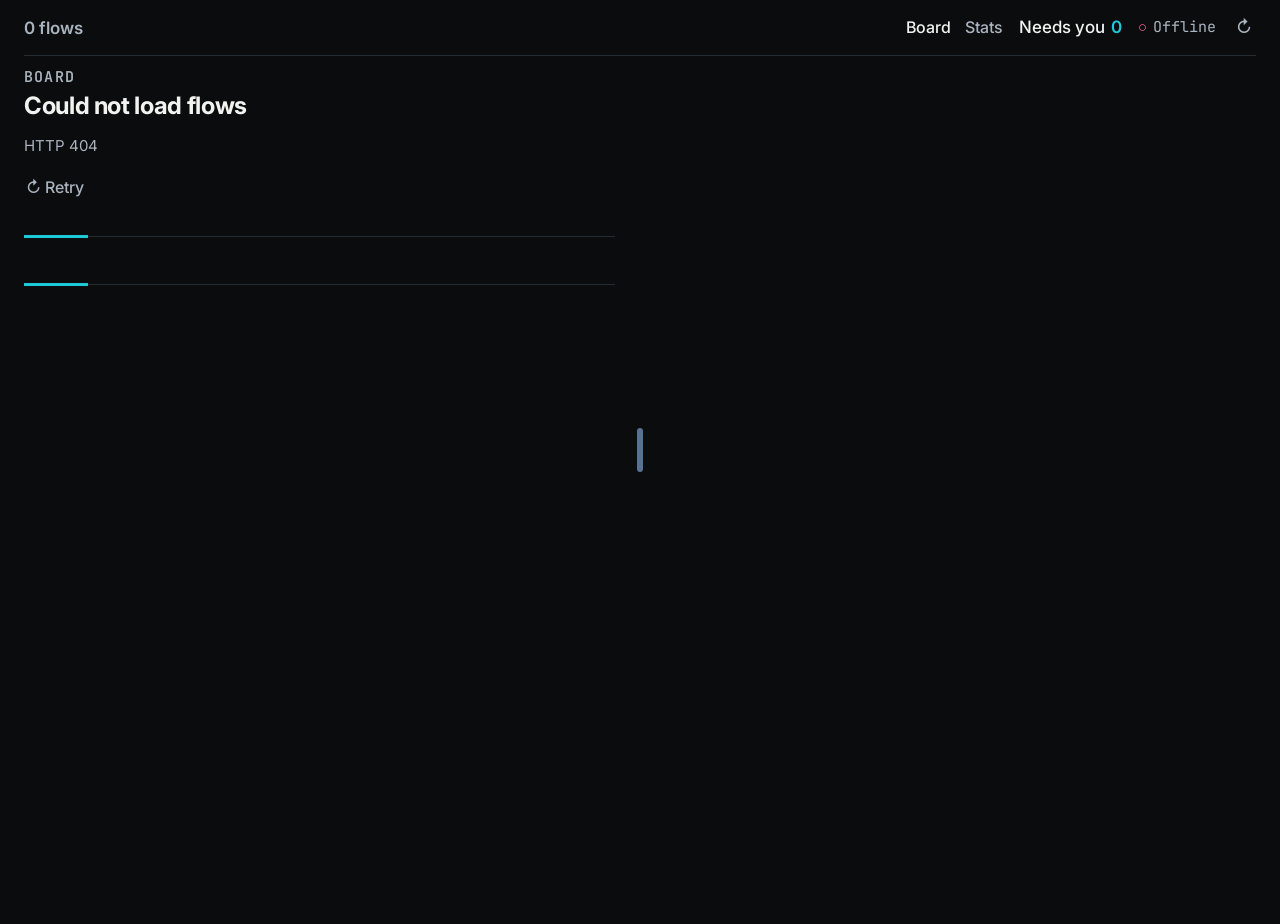
==== swarm_board/ui/index.html @ c4216e41 "Initial commit: Swarm Board multi-agent viewer, live stats, and cross-platform installer" ====
<!doctype html><html lang="en"><head><meta charset="utf-8"><meta name="viewport" content="width=device-width, initial-scale=1"><title>Multi-agent board</title><link rel="preconnect" href="https://fonts.googleapis.com"><link rel="stylesheet" href="https://fonts.googleapis.com/css2?family=Inter:wght@400;500;600;700&family=JetBrains+Mono:wght@400;500;600&display=swap"><style>
:root{--bg:#0b0c0e;--l:#121315;--k:#242526;--t:#262c33;--c:#34404d;--r:#587291;--w:#f2f2f0;--s:#aab4bf;--q:#97a2ae;--g:#1ccad8;--a:rgba(28,202,216,.14);--u:#ff6b9a;--p:"Inter",system-ui,-apple-system,"Segoe UI",sans-serif;--h:"JetBrains Mono",ui-monospace,Menlo,monospace;--j:18px;--d:180ms;--e:450ms;--o:cubic-bezier(.2,.7,.2,1);--f:68ch;--v:24px}html,body{margin:0;background:var(--bg);color:var(--w);font:400 17px/1.45 var(--p);-webkit-font-smoothing:antialiased;font-feature-settings:"kern","tnum"}html.emb,html.emb body{background:transparent;padding:0}*{box-sizing:border-box;border-radius:0}.app{max-width:1440px;margin:0 auto;padding:0 var(--v) 32px;background:var(--bg);container-type:inline-size;position:relative}.app[data-w=medium]{--v:20px}.app[data-w=narrow]{--v:16px}button{font:inherit;color:inherit}a{color:var(--w)}:focus-visible{outline:2px solid var(--g);outline-offset:2px}.kick{font:600 15px/1.3 var(--h);letter-spacing:.08em;text-transform:uppercase;color:var(--s)}.meta{font:400 15px/1.4 var(--p);color:var(--s)}.mono{font-family:var(--h)}.mist{color:var(--s)}.ink{color:var(--w)}.bad{color:var(--u)}.acc{color:var(--g)}.tbtn{font:500 16px/1.3 var(--p);color:var(--s);background:none;border:0;padding:6px 2px;cursor:pointer;transition:color var(--d) var(--o);text-decoration:none}.tbtn:hover{color:var(--w)}.tbtn[aria-pressed="true"]{color:var(--g)}.tbtn[hidden]{display:none}.bar{position:relative}.bar::before{content:"";position:absolute;left:-12px;top:0;bottom:0;width:4px;background:transparent;transition:background .25s var(--o);pointer-events:none}.bar.on::before{background:var(--g)}.fr{position:relative;padding-top:16px;margin-top:32px}.fr::before{content:"";position:absolute;left:0;right:0;top:0;height:1px;background:var(--t)}.fr::after{content:"";position:absolute;left:0;top:-1px;width:64px;height:3px;background:var(--g)}details.lfold{margin:10px 0 0}details.lfold>summary{display:flex;gap:8px;align-items:baseline;width:fit-content;list-style:none;cursor:pointer;font:500 15px/1.4 var(--h);color:var(--s)}details.lfold>summary::-webkit-details-marker{display:none}details.lfold>summary:hover{color:var(--w)}details.lfold>summary:focus-visible{outline:2px solid var(--g);outline-offset:3px}.lbox{flex:none;width:17px;height:17px;display:inline-grid;place-items:center;transform:translateY(2px);border:1px solid var(--t);font:600 15px/1 var(--h);color:var(--s)}.lbox::before{content:"+"}details[open]>summary .lbox,.lbox.on{border-color:var(--g);color:var(--g)}details[open]>summary .lbox::before,.lbox.on::before{content:"\2212"}.lfb{max-width:46em;margin-top:6px;padding:2px 0 2px 14px;border-left:2px solid var(--c);font-size:17px;line-height:1.55;color:var(--s)}.fbar{display:flex;align-items:center;gap:20px;min-height:56px;border-bottom:1px solid var(--t)}.tabs{display:flex;gap:16px;overflow-x:auto;flex:1 1 auto;min-width:0;scrollbar-width:none}.tab{display:flex;align-items:center;gap:8px;background:none;border:0;padding:14px 0 12px;cursor:pointer;color:var(--s);white-space:nowrap;position:relative;flex:none}.tab .k{font:500 15px var(--h);color:var(--q)}.tab .t{font:400 17px/1.3 var(--p);max-width:12ch;overflow:hidden;text-overflow:ellipsis}.tab:hover .t{color:var(--w)}.tab[aria-selected=true] .t{color:var(--w)}.tab[aria-selected=true]::after{content:"";position:absolute;left:18px;right:0;bottom:-1px;height:3px;background:var(--g)}.tab .nw{font:400 15px var(--p);color:var(--s)}.fsw{display:flex;align-items:center;gap:6px;flex:none;padding-left:10px;border-left:1px solid var(--t)}.fbr{display:flex;align-items:center;gap:16px;flex:none}.pgs{display:flex;gap:14px}.pgb{font:500 16px/1.3 var(--p);color:var(--s);background:none;border:0;padding:6px 0;cursor:pointer;position:relative;transition:color var(--d) var(--o)}.pgb:hover,.pgb[aria-pressed=true]{color:var(--w)}.app.stp .pgb[data-page=stats]::after{content:"";position:absolute;left:0;right:0;bottom:-2px;height:2px;background:var(--g)}.app.stp.stp:is(.fhead,.cols,.filt){display:none}.needs{font:500 17px var(--p);color:var(--w);background:none;border:0;cursor:pointer;padding:6px 0;white-space:nowrap}.needs b{color:var(--g);font-weight:600;margin-left:6px}.conn{display:inline-flex;align-items:center;gap:6px;font:400 15px var(--h);color:var(--s);white-space:nowrap}.conn[data-conn=live] .cdot{color:#0cf574}.conn[data-conn=reconnecting] .cdot,.conn[data-conn=connecting] .cdot{color:var(--s)}.conn[data-conn=offline] .cdot{color:var(--u)}.rfr{padding:4px 4px;line-height:1;font-size:17px}.sw{display:flex;align-items:center;gap:10px;flex:1;min-width:0}.sw-n{white-space:nowrap;flex:none}.sw .t{font:600 17px var(--p);overflow:hidden;text-overflow:ellipsis;white-space:nowrap}.swl{border-top:1px solid var(--t);padding:8px 0 4px}.swl input{font:400 16px var(--p);color:var(--w);background:var(--bg);border:1px solid var(--r);padding:6px 10px;width:min(420px,100%);margin-bottom:6px}.swl-list{max-height:340px;overflow:auto}.swl-list button{display:flex;gap:10px;align-items:center;width:100%;text-align:left;background:none;border:0;border-bottom:1px solid var(--t);padding:10px 4px;cursor:pointer;font:400 17px var(--p);color:var(--w)}.swl-list button:hover,.swl-list button[aria-selected=true]{background:var(--l)}.swl-list button[aria-selected=true] .sw-t{color:var(--g)}.sw-t{flex:1;min-width:0;overflow:hidden;text-overflow:ellipsis;white-space:nowrap}.sw-m{font:400 14px var(--h);color:var(--s);white-space:nowrap}.app[data-w=narrow] .fbar{flex-wrap:wrap;gap:4px 16px;padding:6px 0}.app[data-w=narrow] .fbr{width:100%;justify-content:space-between;flex-wrap:wrap;gap:0 12px}.app[data-w=narrow] .sw-m{display:none}.filt .row{display:flex;flex-wrap:wrap;gap:4px 18px;padding:6px 0 0}.filt .row .kick{margin-right:4px;align-self:center}.fhead{padding:12px 0 0}.fhead h1{font:700 24px/1.2 var(--p);letter-spacing:-.015em;margin:4px 0}.app[data-w=narrow] .fhead h1{font-size:22px}.goal{font:400 17px/1.5 var(--p);color:var(--s);max-width:72ch;margin:0;display:-webkit-box;-webkit-line-clamp:1;-webkit-box-orient:vertical;overflow:hidden}.stats{display:flex;flex-wrap:wrap;gap:2px 14px;margin-top:6px;font:400 17px/1.4 var(--p);color:var(--s);font-variant-numeric:tabular-nums}.stats button{background:none;border:0;padding:2px 0;cursor:pointer;color:var(--s);font:inherit}.stats b{color:var(--w);font-weight:600}.stats button[aria-pressed=true],.stats button[aria-pressed=true] b{color:var(--g)}.dec{display:flex;align-items:baseline;gap:14px;margin-top:14px}.dec .w{font:700 28px/1.1 var(--p);color:var(--g)}.cols{display:grid;grid-template-columns:minmax(0,1fr) 20px minmax(0,1fr);align-items:start}.left,.side{min-width:0;overflow-wrap:anywhere;overflow-x:clip;overflow-clip-margin:14px}.cols>.left{grid-area:1/1}.cols>.fsplit{grid-area:1/2}.cols>.side{grid-area:1/3}.cols.cover-map>.side,.cols.cover-side>.left{display:none}.cols:is(.cover-map,.cover-side)>.fsplit::before{opacity:.3}.cols.cover-map>.fsplit{cursor:w-resize}.cols.cover-side>.fsplit{cursor:e-resize}.app:not([data-w=wide]) .cols{display:block}.app:not([data-w=wide]) .fsplit{display:none}.app.sheet .fhead,.app.sheet .left,.app.sheet .filt{display:none}.app.appm[data-w=wide] .cols{height:var(--m)}.app.appm[data-w=wide] .left,.app.appm[data-w=wide] .side{height:var(--m);overflow:auto;overscroll-behavior:contain}.app.appm[data-w=wide] .side{padding-left:12px}.app.appm[data-w=wide] .left{padding-left:14px;margin-left:-14px;scrollbar-gutter:stable}.fx{display:flex;align-items:center;gap:6px}.fxw{flex-wrap:wrap}.mt12{margin-top:12px}.mt20{margin-top:20px}.cl2{display:-webkit-box;-webkit-line-clamp:2;-webkit-box-orient:vertical;overflow:hidden}.fsplit{position:relative;align-self:stretch;width:20px;cursor:col-resize;touch-action:none;z-index:3}.fsplit::before{content:"";position:absolute;left:9px;top:0;bottom:0;width:2px;background:var(--g);opacity:0;transition:opacity var(--d) var(--o)}.fsplit .fgrip{position:sticky;top:var(--b,240px);display:block;margin:var(--i,200px) auto 0;width:6px;height:44px;border-radius:3px;background:var(--r);transition:background var(--d) var(--o)}.fsplit:hover::before,.fsplit.on::before,.fsplit:focus-visible::before{opacity:.45}.fsplit:hover .fgrip,.fsplit.on .fgrip,.fsplit:focus-visible .fgrip{background:var(--g)}.fsplit:focus{outline:none}html.splitting,html.splitting *{cursor:col-resize!important;user-select:none!important}.shd{display:flex;align-items:baseline;gap:12px;flex-wrap:wrap;margin-bottom:8px}.shd .sum{font:400 16px var(--p);color:var(--s);flex:1;min-width:0}.shd .mt{display:inline-flex;align-items:center;gap:8px;font:500 15px/1.4 var(--h);padding:2px 0}.mapw{position:relative}.mapw svg{display:block;width:100%;height:auto;overflow:visible}.mapw text{font-family:var(--p);paint-order:stroke;stroke:var(--bg);stroke-width:4px;stroke-linejoin:round}.mapw .nd{cursor:pointer;outline:none}.mapw .dim{opacity:.3}.mapw g,.mapw path,.mapw rect{transition:opacity var(--e) var(--o)}.key{display:flex;flex-wrap:wrap;gap:6px 18px;font:400 15px var(--p);color:var(--s);padding:8px 0}.key span{display:inline-flex;align-items:center;gap:6px}.si{flex:none;overflow:visible;vertical-align:-3px}.si .pr{transform-box:fill-box;transform-origin:center;animation:si-spin 3.2s linear infinite}@keyframes si-spin{to{transform:rotate(360deg)}}.nitem>.si{margin-top:5px}.rows{list-style:none;margin:0;padding:0}.row1{display:grid;grid-template-columns:24px minmax(0,1fr);gap:12px;min-height:60px;padding:10px 0;border-bottom:1px solid var(--t);background:none;border-left:0;border-right:0;border-top:0;width:100%;text-align:left;cursor:pointer;color:var(--w);transition:background var(--d) var(--o)}.row1:hover{background:var(--l)}.row1 .ic{font:500 17px/1.4 var(--h);color:var(--s);text-align:center}.row1 .nm{font:500 17px/1.4 var(--p);overflow-wrap:anywhere}.row1 .mt{font:400 15px/1.4 var(--p);color:var(--s);overflow-wrap:anywhere}.empty{font:400 17px/1.5 var(--p);color:var(--s);margin:8px 0}@media (prefers-reduced-motion:reduce){*,*::before,*::after{transition:none!important;animation:none!important;scroll-behavior:auto!important}}.crumb{font:400 15px/1.4 var(--h);color:var(--s);padding:20px 0 0;display:flex;flex-wrap:wrap;gap:2px 8px;align-items:baseline}.crumb button{background:none;border:0;padding:2px 0;cursor:pointer;color:var(--s);font:inherit}.crumb button:hover{color:var(--w)}.crumb .cur{color:var(--w)}.backbar{display:flex;align-items:center;gap:16px;min-height:48px;border-bottom:1px solid var(--t)}.app.appm .backbar{position:sticky;top:0;background:var(--bg);z-index:4}.rhead h2{font:700 26px/1.2 var(--p);letter-spacing:-.015em;margin:6px 0 6px;overflow-wrap:anywhere}.rhead .meta{overflow-wrap:anywhere}.acts{display:flex;flex-wrap:wrap;gap:0 20px;margin-top:6px}.app.appm .side .rhead{position:sticky;top:0;background:var(--bg);z-index:3;padding-bottom:4px}.prog{position:relative;height:3px;background:var(--t);margin-top:10px}.prog i{position:absolute;left:0;top:0;bottom:0;background:var(--g);width:0}.findrow{display:flex;align-items:center;gap:12px;min-height:44px;margin-top:8px;flex-wrap:wrap}.findrow input{font:400 17px var(--p);color:var(--w);background:var(--bg);border:1px solid var(--r);padding:6px 10px;width:min(260px,60%)}.findrow .cnt{font:400 15px var(--h);color:var(--s);font-variant-numeric:tabular-nums}.rbody{display:grid;grid-template-columns:minmax(0,1fr);gap:32px;margin-top:20px}.rbody.rail{grid-template-columns:240px minmax(0,1fr)}.orail{font:400 16px/1.35 var(--p);align-self:start}.app.appm .orail{position:sticky;top:180px}.orail ol,.ofold ol{list-style:none;margin:0;padding:0 0 0 12px}.orail li,.ofold li{margin:0}.orail button,.ofold button{background:none;border:0;cursor:pointer;color:var(--s);text-align:left;padding:5px 0;font:inherit;width:100%}.orail button:hover,.ofold button:hover{color:var(--w)}.orail .on>button{color:var(--w)}.orail .l3{padding-left:14px}.orail .l4{padding-left:26px}.endnav{display:flex;gap:20px;margin-top:32px;padding-top:12px;border-top:1px solid var(--t)}.note{font:400 15px/1.45 var(--p);color:var(--s);margin:10px 0}.md{font:400 var(--j)/1.6 var(--p);color:var(--w);font-variant-numeric:proportional-nums;min-width:0;overflow-wrap:anywhere}.md>*{max-width:var(--f)}.md>:is(pre,.tw,figure,video,.fr,.media){max-width:100%}.md h1{font:700 28px/1.2 var(--p);letter-spacing:-.015em;margin:40px 0 14px}.md>:first-child{margin-top:0}.md h2{font:700 24px/1.25 var(--p);margin:40px 0 12px;padding-top:16px;border-top:1px solid var(--t)}.md h3{font:600 20px/1.3 var(--p);margin:28px 0 8px}.md:is(h2,h3){position:relative;padding-right:120px}.md h4,.md p.ph{font:600 18px/1.4 var(--p);margin:24px 0 6px}.md p{margin:0 0 16px}.md ul,.md ol{margin:0 0 16px;padding-left:26px}.md li{margin:6px 0}.md li>ul,.md li>ol{margin:4px 0}.md li::marker{color:var(--q)}.md strong{font-weight:650}.md a{color:var(--w);text-decoration:underline;text-decoration-color:var(--r);text-underline-offset:3px}.md a:hover{text-decoration-color:var(--g)}.md code{font:500 max(15px,.86em) var(--h);background:var(--k);padding:.08em .32em}.md pre{position:relative;background:var(--l);padding:40px 18px 16px;overflow-x:auto;font:400 15px/1.6 var(--h);margin:0 0 20px}.md pre code{background:none;padding:0;font:inherit}.md pre .lang{position:absolute;left:18px;top:8px;font:500 15px var(--h);color:var(--q)}.md pre .cp{position:absolute;right:14px;top:4px}.md pre.wrap,.wrapall .md pre{white-space:pre-wrap;word-break:break-word}.md pre.err{border-left:3px solid var(--u)}.md blockquote{margin:0 0 16px;padding:2px 0 2px 16px;border-left:2px solid var(--c);color:var(--s)}.md hr{border:0;border-top:1px solid var(--t);margin:28px 0}.md hr+h2{border-top:0;padding-top:0}.md .tw{overflow-x:auto;margin:0 0 20px}.md table{border-collapse:collapse;font:400 16px/1.45 var(--p);font-variant-numeric:tabular-nums}.md th{font:600 15px/1.3 var(--h);color:var(--s);text-align:left;padding:8px 14px 10px;border-bottom:1px solid var(--r);white-space:nowrap}.md td{padding:9px 14px;border-bottom:1px solid var(--t);vertical-align:top}.md:is(td,th).num{text-align:right}.md tbody tr:hover td{background:var(--l)}.md td:first-child{font-weight:600}.md .task{font-family:var(--h);margin-right:6px;color:var(--s)}.md img{max-width:100%}.md audio{height:32px;width:220px;display:block}.media video,.media audio{width:100%;display:block;margin:8px 0}.media video{max-height:70vh;background:#000}.md .scp{position:absolute;right:0;bottom:4px;font:400 15px var(--p);color:var(--s);background:none;border:0;cursor:pointer;opacity:0;transition:opacity var(--d) var(--o)}.md:is(h2,h3):hover .scp,.md .scp:focus-visible{opacity:1}mark.find{background:rgba(28,202,216,.28);color:inherit}mark.find.cur{outline:2px solid var(--g);outline-offset:1px}.cite{font:500 max(15px,.9em) var(--h);overflow-wrap:anywhere;max-width:100%;text-align:left;color:var(--w);text-decoration:underline dotted var(--s);text-underline-offset:3px;cursor:pointer;background:none;border:0;padding:0}.cite:hover{text-decoration-color:var(--g)}.ment{font-weight:600;cursor:pointer;background:none;border:0;padding:0;font-size:inherit;font-family:inherit}.code{background:var(--l);font:400 15px/1.6 var(--h);overflow-x:auto;padding:12px 0;margin:0 0 20px}.code .ln{display:grid;grid-template-columns:5ch minmax(0,1fr);gap:14px;padding:0 18px 0 8px;position:relative;white-space:pre}.code.wrap .ln{white-space:pre-wrap;word-break:break-word}.code .ln>i{font-style:normal;color:var(--q);text-align:right;user-select:none}.code .ln.hit{background:var(--a)}.code .ln.hit::before{content:"";position:absolute;left:0;top:0;bottom:0;width:4px;background:var(--g)}.code .gap{color:var(--q);padding:4px 18px;font:400 15px var(--p)}.jt{font:400 15px/1.6 var(--h);font-variant-numeric:tabular-nums}.jt .k{color:var(--s)}.jt .s{color:var(--w)}.jt .n{color:var(--w)}.jt ul{list-style:none;margin:0;padding-left:20px;border-left:1px solid var(--t)}.jt details>summary{cursor:pointer;color:var(--s);list-style:none}.tbl{border-collapse:collapse;font:400 16px/1.45 var(--p);font-variant-numeric:tabular-nums;width:100%}.tbl th{font:600 15px/1.3 var(--h);color:var(--s);text-align:left;padding:8px 10px 10px;border-bottom:1px solid var(--r);white-space:nowrap}.tbl td{padding:9px 10px;border-bottom:1px solid var(--t);vertical-align:top}.tbl .num{text-align:right}.tbl tbody tr:hover td{background:var(--l)}.tbl tbody tr.clk{cursor:pointer}.tws{overflow-x:auto}.vk{margin-top:28px}.ah2{font:700 26px/1.2 var(--p);letter-spacing:-.015em;margin:6px 0 4px;overflow-wrap:anywhere}.labl{font:600 17px var(--p)}.st{font:400 17px/1.4 var(--p);margin-top:6px;display:flex;align-items:center;gap:8px;flex-wrap:wrap}.tele{display:flex;flex-wrap:wrap;gap:8px 32px;margin-top:10px;padding:9px 0 10px;border-top:1px solid var(--t);border-bottom:1px solid var(--t)}.tele div{display:flex;flex-direction:column;gap:2px;min-width:0}.tele div:nth-child(2){order:3}.tele b{font:500 16px/1.35 var(--p);color:var(--w);font-variant-numeric:tabular-nums;white-space:nowrap}.prose{font:400 18px/1.6 var(--p);max-width:var(--f);margin:8px 0}.lnk{display:flex;align-items:baseline;justify-content:space-between;gap:12px;flex-wrap:wrap;padding:10px 0;border-bottom:1px solid var(--t)}.lnk .id{font:400 15px var(--h);color:var(--s);overflow-wrap:anywhere}.lnk code{font:400 15px var(--h);background:var(--l);padding:4px 8px;overflow-wrap:anywhere}.lnk a{font:500 17px var(--p)}.trace{display:grid;grid-template-columns:minmax(0,12ch) minmax(0,1fr) 5ch;gap:6px 12px;align-items:center;font:400 16px var(--p);max-width:520px;margin-top:8px}.trace i{display:block;height:8px;background:var(--s)}.trace .num{text-align:right;font-variant-numeric:tabular-nums}.nitem{display:grid;grid-template-columns:18px minmax(0,1fr);gap:12px;padding:14px 0;border-bottom:1px solid var(--t)}.nitem p{margin:0;font:400 18px/1.5 var(--p)}.nitem .acts{margin-top:4px}.post{margin:0 0 28px}.post .by{font:600 17px var(--p);display:flex;gap:10px;align-items:baseline;flex-wrap:wrap}.post .by .t{font:400 15px var(--h);color:var(--s)}.post .md{margin-top:4px}.msglist .msg{padding:10px 0;border-bottom:1px solid var(--t)}.msg-hd{display:flex;gap:10px;align-items:baseline;font:500 15px var(--h);color:var(--s)}.msg-body{margin-top:4px;font-size:16px}.newdiv{display:flex;align-items:center;gap:12px;font:400 15px var(--p);color:var(--s);margin:8px 0 20px}.newdiv::after{content:"";flex:1;height:1px;background:var(--t)}.sumline{font:400 17px/1.5 var(--p);margin:16px 0}.vrow{display:grid;gap:0;margin:8px 0 24px}.vrow.cols3{grid-template-columns:repeat(3,minmax(0,1fr))}.vcol{padding:4px 20px 12px;min-width:0}.vrow.cols3 .vcol+.vcol{border-left:2px solid var(--r)}.vrow.cols3 .vcol:first-child{padding-left:0}.vrow:not(.cols3) .vcol{border-left:3px solid var(--lc);margin-bottom:20px;padding-left:16px}.vcol .ln1{font:700 20px var(--p);color:var(--lc)}.vcol .vw{font:600 17px var(--p);margin:8px 0 6px}.vcol .fp{font:400 17px/1.55 var(--p)}.vcol .fp.clamp{display:-webkit-box;-webkit-line-clamp:7;-webkit-box-orient:vertical;overflow:hidden}.seats{display:flex;flex-wrap:wrap;gap:4px 22px;margin:12px 0 4px;align-items:center}.seats .s{background:none;border:0;cursor:pointer;font:500 17px var(--p);padding:6px 0;position:relative}.seats .s[aria-pressed=true]::after{content:"";position:absolute;left:0;right:0;bottom:0;height:3px;background:var(--g)}.sbs{display:grid;grid-template-columns:repeat(3,minmax(0,1fr));gap:28px}.sbs .md{font-size:17px;line-height:1.55}.app.appm .sbs>div{max-height:var(--m);overflow:auto}.algn{display:grid;grid-template-columns:repeat(var(--n),minmax(0,1fr));gap:8px 28px}.algn .ah{grid-column:1/-1;font:600 18px var(--p);border-top:1px solid var(--t);padding-top:12px;margin-top:12px}.algn .md{font-size:17px}.vpop{position:absolute;z-index:60;display:none;width:max-content;max-width:320px;padding:8px 12px 9px;background:rgba(11,12,14,.65);-webkit-backdrop-filter:blur(8px) saturate(1.2);backdrop-filter:blur(8px) saturate(1.2);border:1px solid rgba(255,255,255,.14);border-left:3px solid var(--bc,var(--s));border-radius:2px;box-shadow:0 1px 2px rgba(0,0,0,.45),0 12px 32px rgba(0,0,0,.5);font:400 15px/1.45 var(--p);color:var(--w);pointer-events:none;text-align:left}.vpop.on{display:block;animation:vpop-in 120ms cubic-bezier(.2,.7,.2,1)}@keyframes vpop-in{from{opacity:0}to{opacity:1}}.vpop.cit{max-width:min(560px,calc(100% - 32px))}.vpop .nm{font:600 17px var(--p)}.vpop .ft{margin-top:6px;padding-top:6px;border-top:1px solid rgba(255,255,255,.1);color:var(--s)}.vpop .cl{font:400 15px/1.5 var(--h);white-space:pre;overflow:hidden;text-overflow:ellipsis;color:var(--s);padding-left:10px;position:relative}.vpop .cl.hit{color:var(--w)}.vpop .cl.hit::before{content:"";position:absolute;left:0;top:0;bottom:0;width:4px;background:var(--g)}.keys{display:grid;grid-template-columns:10ch minmax(0,1fr);gap:6px 16px;font:400 17px var(--p)}.keys b{font:500 16px var(--h);color:var(--w)}.spage{padding:6px 0 0;overflow-x:clip}.sctl{display:flex;flex-wrap:wrap;align-items:center;justify-content:space-between;gap:10px 24px;padding:8px 0 10px;border-bottom:1px solid var(--t)}.sbc,.sgs{display:flex;flex-wrap:wrap;align-items:center;gap:6px 12px;font:500 17px var(--p)}.sl{color:var(--s)}.sg{display:inline-flex;flex-wrap:wrap;gap:2px}.spage .s{background:none;border:0;cursor:pointer;font:500 16px/1.3 var(--p);color:var(--s);padding:6px 11px}.spage .s:hover{color:var(--w)}.spage .sctl .s[aria-pressed=true]{background:var(--k);color:var(--w)}.ssub{margin:10px 0 0}.shero{display:grid;grid-template-columns:minmax(0,34fr) minmax(0,66fr);gap:24px 44px;margin-top:18px}.sleft{position:relative;padding:4px 0 0}.sleft::before{content:"";position:absolute;left:-8px;top:-18px;width:min(560px,120%);height:300px;pointer-events:none;background:radial-gradient(circle,rgba(170,180,191,.26) .9px,transparent 1.4px) 0 0/6px 6px;mask-image:radial-gradient(ellipse 70% 80% at 12% 10%,#000 0,transparent 75%)}.sleft>*{position:relative}.hnum{font:700 40px/1.1 var(--p);letter-spacing:-.02em;font-variant-numeric:tabular-nums}.hsub{margin-top:6px}.slabs{margin-top:20px;display:flex;flex-direction:column;gap:4px}.slab{display:flex;flex-direction:column;gap:3px;text-align:left;background:none;border:0;cursor:pointer;padding:9px 10px;margin:0 -10px}.slab:hover{background:var(--l)}.slab[aria-pressed=true]{background:var(--k)}.slab .l1{display:flex;align-items:center;gap:8px;min-width:0;font:500 18px var(--p)}.slab .l1>i{flex:none;width:8px;height:8px;border-radius:50%}.slab .l1 b{font-weight:500;white-space:nowrap}.slab .v{margin-left:auto;padding-left:12px;font:600 18px var(--p);font-variant-numeric:tabular-nums;white-space:nowrap}.slab .l2{font:400 15px var(--p);color:var(--s);padding-left:16px}.ctl{font:600 18px var(--p);margin:2px 0 14px}.schart{min-width:0;position:relative}.schart svg{display:block;overflow:visible}.schart text{font:400 15px var(--p);fill:var(--s);font-variant-numeric:tabular-nums}.schart .hov{cursor:crosshair}.sh{display:flex;justify-content:space-between;align-items:baseline;gap:12px;flex-wrap:wrap;font:600 18px var(--p)}.stot{margin-top:30px}.tg{display:grid;grid-template-columns:repeat(auto-fit,minmax(150px,1fr));gap:14px 28px;margin-top:12px}.tg div{display:flex;flex-direction:column;gap:4px;min-width:0}.tg b{font:500 22px/1.2 var(--p);font-variant-numeric:tabular-nums}.sbars{display:grid;grid-template-columns:repeat(2,minmax(0,1fr));gap:24px 48px;margin-top:30px}.segb{display:flex;gap:2px;height:8px;margin-top:12px}.sseg{display:block;min-width:2px;cursor:default}.lg{display:flex;flex-wrap:wrap;gap:4px 18px;margin-top:10px;font:400 15px var(--p);color:var(--s)}.lg i{display:inline-block;width:8px;height:8px;border-radius:50%;margin-right:7px}.sdd{margin-top:34px;border-top:1px solid var(--t);padding-top:6px}.sso{margin:8px 0}.sdp{margin-top:8px}@container (max-width:900px){.shero{grid-template-columns:minmax(0,1fr)}.sbars{grid-template-columns:minmax(0,1fr)}.hnum{font-size:38px}}.spage .tbl td{white-space:nowrap}.spage .tbl .meta{white-space:normal}.mn{display:inline-flex;align-items:center;gap:8px}.tbl .an{padding:0;font-weight:600}.tbl .tot td{font-weight:600;border-top:1px solid var(--r)}.mapw .mo{font-family:var(--h)}.mapw .ui{font-family:var(--p)}.emb{flex:none;overflow:visible}.wv{animation:wv 1.8s ease-in-out infinite}.w1{animation-delay:.22s}.w2{animation-delay:.44s}.w3{animation-delay:.66s}@keyframes wv{0%,100%{opacity:1}50%{opacity:.35}}.march{fill:none;stroke-width:2.6;stroke-linecap:round;stroke-dasharray:.01 4.6;animation:march .9s linear infinite;pointer-events:none}@keyframes march{to{stroke-dashoffset:-4.61}}.ping{fill:none;stroke-width:1.5;opacity:0;transform-box:fill-box;transform-origin:center}.nd.lit .ping{animation:ping 700ms var(--o) 1}@keyframes ping{from{opacity:.6;transform:scale(1)}to{opacity:0;transform:scale(1.9)}}.ret,.bz{display:none}.nd:is(.sel,:focus-visible) .ret,.nd:is(.sel,.pick) .bz{display:inline}.mapw .nd{transition:transform 420ms var(--o),opacity 300ms var(--o);transform-box:fill-box;transform-origin:center}.mapw .nd.fold{opacity:.35;transform:scale(.8)}.mapw .cab{transition:stroke-opacity var(--d) var(--o),stroke-width var(--d) var(--o),opacity 180ms var(--o)}.mapw .cab:is(.on,.wit){stroke-opacity:1}.mapw .cab:not(.seat):is(.on,.wit){stroke-width:2.5px}.mapw:is(.cab,.march).fold{opacity:.35}.mapw .cab.draw{transition:stroke-dashoffset 480ms var(--o) 80ms}.mapw:is(.bd,.pod,.spk,.sec,.seal,.sr,text){transition:opacity 180ms var(--o)}.mapw svg.hl:is(.nd,.cab,.bd,.pod,.spk,.sec,text):not(.on){opacity:.38}.mapw:is(.bd,.pod,.spk,.seal,.sr){cursor:pointer;outline:none}.mapw:is(.bd,.pod,.spk,.seal,.sr):focus-visible{outline:1.5px dashed var(--w);outline-offset:3px}.bd .bb{transition:r var(--d) var(--o)}.bd:is(:hover,.on,:focus-visible) .bb{r:5.5px}.pod rect{transition:stroke var(--d) var(--o)}.pod:is(:hover,:focus-visible) rect{stroke:var(--s)}.mapw:is(.pod,.pst){transition:opacity 300ms var(--o)}.mapw svg.unf:is(.pod,.pst){opacity:0;pointer-events:none}.mapw svg.podin .pod{animation:podin 220ms var(--o)}@keyframes podin{from{opacity:0}}.sr:is(:hover,:focus-visible) rect{fill:rgba(255,255,255,.04)}.key+.key{padding-top:0}
</style></head><body><div class="app" id="app" data-w="wide"><header class="fbar" id="fbar"></header><div class="filt" id="filt"></div><section class="spage" id="statsPage" hidden></section><section class="fhead" id="fhead"></section><div class="cols" id="cols"><div class="left" id="left"><section class="fr mapfr" id="mapfr"></section><section class="fr outs" id="outs"></section></div><div class="fsplit" id="split" role="separator" aria-orientation="vertical" aria-label="Resize columns" tabindex="0" aria-valuemin="0" aria-valuemax="100"><span class="fgrip"></span></div><div class="side" id="side"></div></div></div><div class="vpop" id="vpop" role="tooltip"></div><script>
(function(){"use strict";
let D={envId:null,snapshot:'',flows:[],errors:{}};let FL=[];const QS=new URLSearchParams(location.search);const $=(id)=>document.getElementById(id);const EU=encodeURIComponent,CE=(t)=>document.createElement(t),q1=(s,r=document)=>r.querySelector(s),qa=(s,r=document)=>[...r.querySelectorAll(s)],ON=(t,f,c)=>document.addEventListener(t,f,c);const LX='<span class="lbox"></span>',EMP=(m)=>`<p class="empty">${m}</p>`,NTE=(m)=>`<p class="note">${m}</p>`,BATR=(l)=>`tabindex="0" role="button" aria-label="${esc(l)}"`,PRE='controls preload="metadata"';const esc=(s)=>String(s==null?'':s).replace(/[&<>"']/g,(c)=>({'&':'&amp;','<':'&lt;','>':'&gt;','"':'&quot;',"'":'&#39;'}[c]));const C={bg:'#0b0c0e',card:'#121315',thin:'#262c33',line:'#587291',dim:'#34404d',ink:'#f2f2f0',mist:'#aab4bf',haze:'#97a2ae',acc:'#1ccad8',bad:'#ff6b9a'};const LABC={google:'#0cf574',openai:'#c3cdd9',anthropic:'#D97757',xai:'#f4f4f2',t3:'#2f97c1',other:'#aab4bf'};const LABN={google:'Google',openai:'OpenAI',anthropic:'Anthropic',xai:'xAI',t3:'T3 Code',other:'Other'};const HARN={agy:'Antigravity swarm',t3:'T3',committee:'Committee',orchestrate:'Orchestrate',delegate:'Agent delegate',claude:'Claude',codex:'Codex',grok:'Grok'};const labC=(l)=>LABC[l]||'#aab4bf';const labN=(l)=>LABN[l]||l||'Other';const store={get(k,d){try{const v=localStorage.getItem('cb.'+k);return v==null?d:JSON.parse(v)}catch(e){return d}},set(k,v){try{localStorage.setItem('cb.'+k,JSON.stringify(v))}catch(e){}},};const S={fi:0,flowId:null,view:'overview',arg:'',sel:null,dim:null,filt:{},size:store.get('size',18),wrap:false,split:store.get('split',0),cover:null,details:store.get('details',false),seat:0,sbs:false,align:false,pick:null,done:store.get('done',{}),find:false,outline:false,unfold:null,unf0:null,page:'board',scope:'flow',ssort:'spend',met:'cost',rng:'all',lab:null,stab:'model',loading:true,loadErr:null,conn:'connecting',swq:'',};const flow=()=>FL[S.fi]||null;const aName=(a)=>(a&&(a.name||a.id))||'';const trunc=(s,n)=>{s=String(s||'');return s.length>n?s.slice(0,n-1)+'…':s};const rootOf=(f)=>(f&&f.agents&&f.agents.length?f.agents.find((a)=>!a.parent)||f.agents.find((a)=>a.role==='root')||f.agents[0]:null);function flowAge(f){if(!f)return'';if((f.agents||[]).some((a)=>a.state==='running'))return'live';const ts=Date.parse(f.updatedAt||f.startedAt||'');if(!Number.isFinite(ts))return'';const d=Math.max(0,(Date.now()-ts)/1000);if(d<60)return'<1 min';if(d<3600)return Math.max(1,Math.round(d/60))+' min';if(d<86400)return Math.floor(d/3600)+' h';return Math.floor(d/86400)+' d'}
function geo(){const w=S.appW||1100,gut=w>=1060?24:w>=680?20:16,inner=Math.min(w,1440)-2*gut,wide=w>=1060,p=S.split||(w>=1400?46:50);const app=$('app').classList.contains('appm')?12:0;return{inner,p,mapW:!wide?inner:S.cover==='map'?inner-20:(inner-20)*p/100,sideW:(!wide?inner:S.cover==='side'?inner-20:(inner-20)*(100-p)/100)-app}}
const agentOf=(f,id)=>(f&&f.agents?f.agents.find((a)=>a.id===id):null);const kids=(f,id)=>(f&&f.agents?f.agents.filter((a)=>a.parent===id):[]);const outOf=(f,id)=>(f&&f.outputs?f.outputs.find((o)=>o.id===id):null);const errN=(a)=>((a&&a.errors)||[]).reduce((s,e)=>s+(e.count||0),0);const isStop=(a)=>!!a&&(a.state==='killed'||a.state==='error');function fmtTok(n){if(n==null||!Number.isFinite(+n))return'0';n=+n;if(n>=1e9)return(n/1e9).toFixed(n>=1e10?1:2)+'B';if(n>=1e6)return(n/1e6).toFixed(n>=1e7?1:2)+'M';if(n>=1e3)return(n/1e3).toFixed(1)+'K';return String(Math.round(n))}
function fmtDur(s){if(s==null||!Number.isFinite(+s))return'';s=Math.max(0,+s);if(s<60)return s.toFixed(1)+'s';const t=Math.floor(s),p=(n)=>String(n).padStart(2,'0');return t<3600?Math.floor(t/60)+'m '+p(t%60)+'s':Math.floor(t/3600)+'h '+p(Math.floor(t%3600/60))+'m'}
const fmtCost=(u,e)=>(u==null?'—':(e?'~':'')+'$'+Number(u).toFixed(2)+(e?' est.':''));function fmtKB(b){return b==null?'':b>=1048576?(b/1048576).toFixed(1)+' MB':(b/1024).toFixed(1)+' KB'}
function stateWord(a){if(!a)return'';const e=errN(a),k=a.errors&&a.errors[0]?String(a.errors[0].kind||'').replace('perm_timeout','permission timeout').replace(/_/g,' '):'';return{running:'running',done:'done',interrupted:'interrupted',killed:'stopped'+(e?' · '+e+' '+k+(e>1?'s':''):''),error:'failed'+(e&&k?' · '+e+' '+k:''),stale:'quiet',waiting:'waiting for you',queued:'queued'}[a.state]||a.state}
const stateCol=(a)=>(isStop(a)?C.bad:a&&a.state==='waiting'?C.acc:a&&(a.state==='stale'||a.state==='queued')?C.mist:labC(a&&a.lab));const RG=(x='')=>`<circle cx="9" cy="9" r="7.2" pathLength="38" stroke-dasharray=".01 1.99"${x}/>`;const TP=(d,w=1.5)=>`<path d="${d}" transform="translate(9.8 9.8)" stroke-opacity=".75" stroke-width="${w}"/><path d="${d}" transform="translate(9 9)" stroke="#F5EAD3" stroke-width="${w}"/>`;const CK='M-3 .3L-1 2.2L3 -1.9';const SI={running:`<g class="pr">${RG()}</g><circle cx="9" cy="9" r="2.6" fill="currentColor" stroke="none"/>`,done:RG()+TP(CK),interrupted:RG(' stroke-opacity=".25"')+'<path d="M16.2 9A7.2 7.2 0 0 1 1.8 9" pathLength="18" stroke-dasharray=".01 1.99"/>'+TP('M-1.4 -2.2V2.2M1.4 -2.2V2.2'),stop:RG()+TP('M-2.2 -2.2L2.2 2.2M2.2 -2.2L-2.2 2.2'),waiting:RG(' stroke-opacity=".5"')+TP('M-2.8 0h0M0 0h0M2.8 0h0',2),queued:'<circle cx="9" cy="9" r="7.2" pathLength="38" stroke-dasharray=".01 3.99" stroke-opacity=".7"/>',quiet:RG(' stroke-opacity=".45"')+'<path d="M6 9h0M9 9h0M12 9h0" stroke-width="2" stroke-opacity=".6"/>',cond:RG()+TP(CK)+'<path d="M13.8 2.6a1.6 1.6 0 1 0 3.2 0a1.6 1.6 0 1 0-3.2 0" fill="currentColor" fill-opacity=".9" stroke="none"/>',};const SIK={killed:'stop',error:'stop',stale:'quiet'};const sIcon=(st,col,s=18)=>`<svg class="si" width="${s}" height="${s}" viewBox="0 0 18 18" fill="none" stroke="currentColor" stroke-width="1.75" stroke-linecap="round" stroke-linejoin="round" aria-hidden="true" style="color:${col}">${SI[SIK[st]||st]||SI.done}</svg>`;const flowIcon=(g,s=16)=>{const st=flowState(g);return sIcon(st,st==='running'?C.acc:st==='killed'?C.bad:C.mist,s)};function flowState(f){const a=(f&&f.agents)||[];if(a.some((x)=>x.state==='running'))return'running';if(a.some(isStop))return'killed';if(a.some((x)=>x.state==='interrupted'))return'interrupted';return'done'}
function needsOf(f){if(!f||!f.agents)return[];const items=[],kinds={};f.agents.filter(isStop).forEach((a)=>(a.errors||[]).forEach((e)=>{(kinds[e.kind]=kinds[e.kind]||{ag:[],n:0,msg:e.msg}).ag.push(a);kinds[e.kind].n+=e.count||1}));Object.keys(kinds).forEach((k)=>{const g=kinds[k],w=k==='perm_timeout'?'stopped waiting 60 s for write approval':'stopped: '+k.replace(/_/g,' ');items.push({key:f.id+':'+k,st:'killed',ag:g.ag,text:`${g.ag.length} worker${g.ag.length>1?'s':''} ${w} (${g.n})`,acts:['errors','chat','resume']})});const intr=f.agents.filter((a)=>a.state==='interrupted'&&a.role!=='root');const byLab={};intr.forEach((a)=>(byLab[a.lab]=byLab[a.lab]||[]).push(a));Object.keys(byLab).forEach((l)=>items.push({key:f.id+':int:'+l,st:'interrupted',ag:byLab[l],text:`${byLab[l].length} ${labN(l)} worker${byLab[l].length>1?'s were':' was'} interrupted`,acts:['chat']}));f.agents.filter((a)=>a.state==='waiting').forEach((a)=>items.push({key:f.id+':w:'+a.id,st:'waiting',ag:[a],text:`${trunc(aName(a),32)} is waiting for your approval`,acts:['chat']}));f.agents.filter((a)=>a.state==='stale').forEach((a)=>items.push({key:f.id+':s:'+a.id,st:'stale',ag:[a],text:`${trunc(aName(a),32)} has been quiet for a while`,acts:['chat']}));if(f.decision&&f.decision.qualifier)items.push({key:f.id+':dec',st:'cond',ag:[],text:'Decision is conditional: read the conditions',acts:['compare']});return items.map((i)=>Object.assign(i,{flow:f})).filter((i)=>!S.done[i.key])}
const allNeeds=()=>FL.flatMap(needsOf);function visibleFlows(){const F=S.filt;return FL.map((f,i)=>i).filter((i)=>{const f=FL[i];if(F.live&&flowState(f)!=='running')return false;if(F.h&&F.h!==f.harness)return false;if(F.lab&&!(f.agents||[]).some((a)=>a.lab===F.lab))return false;return true})}
const FLOW_CACHE=new Map(),FILE_CACHE=new Map(),MSG_CACHE=new Map(),STATS_CACHE=new Map(),LAST_LABS=new Map(),INFLIGHT=new Map();let SSE=null,SSE_TMR=0,HOVER_CITE=null;function capSet(map,k,v,max=80){if(map.size>=max)map.delete(map.keys().next().value);map.set(k,v)}
function once(k,fn){if(INFLIGHT.has(k))return INFLIGHT.get(k);const p=Promise.resolve().then(fn).finally(()=>INFLIGHT.delete(k));INFLIGHT.set(k,p);return p}
const rawUrl=(fid,path)=>`/api/raw?flow=${EU(fid)}&path=${EU(path)}`;function fmtNowSnap(){const d=new Date(),m='Jan Feb Mar Apr May Jun Jul Aug Sep Oct Nov Dec'.split(' ')[d.getMonth()];return`${d.getDate()} ${m} ${String(d.getHours()).padStart(2,'0')}:${String(d.getMinutes()).padStart(2,'0')}`}
function preserveScroll(fn){const l=$('left'),s=$('side'),lt=l?l.scrollTop:0,st=s?s.scrollTop:0,wy=scrollY;const ae=document.activeElement,sw=ae&&ae.id==='swq',ss=sw?ae.selectionStart:null,se=sw?ae.selectionEnd:null;fn();if(l&&$('left'))$('left').scrollTop=lt;if(s&&$('side'))$('side').scrollTop=st;if(!$('app').classList.contains('appm'))scrollTo(0,wy);if(sw&&$('swq')){$('swq').focus();if(ss!=null)try{$('swq').setSelectionRange(ss,se)}catch(e){}}}
function mergeOutputs(prev,next){if(!Array.isArray(next))return[];const byId=new Map((prev||[]).map((o)=>[o.id,o]));return next.map((o)=>{const p=byId.get(o.id);if(!p)return o;const m={...o};if(m.body==null&&p.body!=null){m.body=p.body;m.truncated=p.truncated;m._loaded=p._loaded}
if(!m.messages&&p.messages)m.messages=p.messages;if(m.detail==null&&p.detail!=null)m.detail=p.detail;return m})}
function mergeFlows(next){const byId=new Map(FL.map((f)=>[f.id,f]));return(next||[]).map((nf)=>{const pf=byId.get(nf.id),cf=FLOW_CACHE.get(`${nf.id}|${nf.updatedAt||''}`);const base={...nf,...(cf||{})};if(pf)base.outputs=mergeOutputs(pf.outputs,base.outputs);base.age=flowAge(base);return base})}
async function fetchJson(url){const r=await fetch(url,{headers:{Accept:'application/json'}});let data=null;try{data=await r.json()}catch(e){data=null}
return{ok:r.ok,status:r.status,data}}
async function fetchFlows(force=false,isInit=false){try{if(force){FLOW_CACHE.clear();STATS_CACHE.clear();LAST_LABS.clear();MSG_CACHE.clear()}
const r=await fetchJson(force?'/api/flows?force=1':'/api/flows');if(!r.ok||!r.data)throw new Error((r.data&&r.data.error)||('HTTP '+r.status));const res=r.data,prevId=(flow()&&flow().id)||S.flowId;D={envId:res.envId||null,snapshot:res.snapshot||fmtNowSnap(),flows:res.flows||[],errors:res.errors||{}};FL=mergeFlows(D.flows);S.loading=false;S.loadErr=null;if(isInit){readHash();const vis=visibleFlows();if(vis.length&&!vis.includes(S.fi))S.fi=vis[0]}
else{const idx=prevId?FL.findIndex((x)=>x.id===prevId):-1;S.fi=idx>=0?idx:Math.min(S.fi,Math.max(0,FL.length-1))}
S.flowId=flow()?flow().id:null;preserveScroll(()=>renderAll());if(flow())hydrateFlow(flow(),force)}catch(err){S.loading=false;S.loadErr=(err&&err.message)||'Failed to load flows';preserveScroll(()=>renderAll())}}
function hydrateFlow(f,force=false){if(!f||!f.id)return;const ck=`${f.id}|${f.updatedAt||''}`;if(!force&&(f._hyd||FLOW_CACHE.has(ck))){if(FLOW_CACHE.has(ck)&&!f._hyd){const cf=FLOW_CACHE.get(ck),idx=FL.findIndex((x)=>x.id===f.id);if(idx>=0){FL[idx]={...FL[idx],...cf,outputs:mergeOutputs(FL[idx].outputs,cf.outputs),_hyd:true};FL[idx].age=flowAge(FL[idx])}}
return}
return once('fl:'+ck,async()=>{try{const r=await fetchJson(`/api/flow/${EU(f.id)}`);if(!r.ok||!r.data||!r.data.flow)return;const full=r.data.flow;full.age=flowAge(full);full._hyd=true;capSet(FLOW_CACHE,ck,full,60);const idx=FL.findIndex((x)=>x.id===f.id);if(idx<0)return;full.outputs=mergeOutputs(FL[idx].outputs,full.outputs);FL[idx]=full;if(flow()&&flow().id===f.id)preserveScroll(()=>{renderHead();if(S.page==='board'){drawMap();renderOuts();renderSide()}
else if(S.page==='stats'&&S.scope==='flow')renderStats()})}catch(e){}})}
function loadOutput(f,o){if(!f||!o||o._loaded||o._err||/^(video|audio|cfile|post)$/.test(o.kind))return;return once(`out:${f.id}|${o.id}`,async()=>{try{const r=await fetchJson(`/api/output/${EU(f.id)}/${EU(o.id)}`);if(!r.ok||!r.data||r.data.ok===false)o._err=(r.data&&r.data.error)||('HTTP '+r.status);else{const res=r.data;['body','messages','detail','size','path'].forEach((k)=>{if(res[k]!=null)o[k]=res[k]});o.truncated=!!res.truncated;o._loaded=true}}catch(err){o._err=(err&&err.message)||'Failed to load output'}
const cf=flow();if(cf&&cf.id===f.id&&((S.view==='output'&&S.arg===o.id)||S.view==='compare'))preserveScroll(()=>renderSide())})}
function fetchCitation(flowId,path,line,ctx){const key=`${flowId}|${path}|${line}|${ctx}`;if(FILE_CACHE.has(key))return Promise.resolve(FILE_CACHE.get(key));return once('cit:'+key,async()=>{let res;try{const r=await fetchJson(`/api/file?flow=${EU(flowId)}&path=${EU(path)}&line=${EU(line)}&ctx=${EU(ctx)}`);res=r.data||{ok:false,error:'HTTP '+r.status}}catch(err){res={ok:false,error:(err&&err.message)||'Failed to load file'}}
capSet(FILE_CACHE,key,res,200);return res})}
function fmtMsgAt(ts){if(!ts)return'';const d=new Date(ts);return Number.isNaN(d.getTime())?String(ts):`${String(d.getHours()).padStart(2,'0')}:${String(d.getMinutes()).padStart(2,'0')}`}
function msgsHTML(msgs,clipLen){return`<div class="msglist">${msgs.map((m)=>{const role=m.role||m.createdBy||'message',at=fmtMsgAt(m.createdAt||m.at||m.updatedAt);const txt=String(m.text||m.content||''),body=clipLen&&txt.length>clipLen?txt.slice(0,clipLen)+'…':txt;return`<div class="msg"><div class="msg-hd"><span>${esc(role)}</span>${at?`<span>${esc(at)}</span>`:''}</div><div class="msg-body md">${md(body).html}</div></div>`}).join('')}</div>`}
async function loadThreadMsgs(tid,box){if(!box)return;if(!tid){box.innerHTML=EMP('No thread or conversation linked for this agent.');return}
const show=(msgs)=>{if(!msgs.length){box.innerHTML=EMP('No thread messages recorded.');return}
box.innerHTML=msgsHTML(msgs,600);if(flow()){citeify(box,flow());mentionify(box,flow())}};if(MSG_CACHE.has(tid)){show(MSG_CACHE.get(tid));return}
box.innerHTML=NTE('Loading messages…');const res=await once('msg:'+tid,async()=>{try{const r=await fetchJson(`/api/thread/${EU(tid)}/messages?limit=10`);if(!r.ok||!r.data||r.data.ok===false)return{err:(r.data&&r.data.error)||('HTTP '+r.status)};const msgs=r.data.messages||[];capSet(MSG_CACHE,tid,msgs,60);return{msgs}}catch(err){return{err:(err&&err.message)||'Failed to load messages'}}});if(!box.isConnected)return;if(res.err)box.innerHTML=EMP(esc(res.err));else show(res.msgs)}
function fetchStats(scope,flowId,rng,lab,force=false){const fid=scope==='flow'?(flowId||''):'',rg=scope==='all'?(rng||'all'):'all',lb=lab||'';const key=`${scope}|${fid}|${rg}|${lb}`,c=!force&&STATS_CACHE.get(key);if(c&&Date.now()-c.ts<15000)return Promise.resolve(c.data);if(lb&&!LAST_LABS.has(`${scope}|${fid}|${rg}`))fetchStats(scope,fid,rg,'',false);return once('st:'+key,async()=>{try{const r=await fetchJson(`/api/stats?scope=${EU(scope)}&flow_id=${EU(fid)}&rng=${EU(rg)}&lab=${EU(lb)}`);if(!r.ok||!r.data||!r.data.stats)return null;const st=r.data.stats;capSet(STATS_CACHE,key,{ts:Date.now(),data:st},40);if(!lb)capSet(LAST_LABS,`${scope}|${fid}|${rg}`,st.byModel||[],20);return st}catch(e){return null}
finally{if(S.page==='stats'){const curFid=S.scope==='flow'?((flow()&&flow().id)||''):'',curRg=S.scope==='all'?(S.rng||'all'):'all';if(S.scope===scope&&curFid===fid&&curRg===rg&&(S.lab||'')===lb)renderStats()}}})}
function connectSSE(){if(typeof EventSource==='undefined'){S.conn='offline';return}
if(SSE)try{SSE.close()}catch(e){}
const es=(SSE=new EventSource('/events'));const setConn=(c)=>{if(S.conn!==c){S.conn=c;preserveScroll(()=>renderBar())}};es.onopen=()=>setConn('live');es.addEventListener('ready',()=>setConn('live'));es.addEventListener('update',()=>{setConn('live');clearTimeout(SSE_TMR);SSE_TMR=setTimeout(()=>{STATS_CACHE.clear();LAST_LABS.clear();MSG_CACHE.clear();fetchFlows(false,false)},200)});es.onerror=()=>setConn(es.readyState===2?'offline':'reconnecting')}
addEventListener('online',()=>{if(!SSE||SSE.readyState===2)connectSSE();fetchFlows(false,false)});addEventListener('offline',()=>{S.conn='offline';preserveScroll(()=>renderBar())});function bootLive(){readHash();renderAll();fetchFlows(false,true);connectSSE();if(document.fonts&&document.fonts.ready)document.fonts.ready.then(()=>{if(flow()&&S.page==='board')drawMap()})}
function swlRowsHTML(vis){const q=(S.swq||'').trim().toLowerCase();const rows=vis.filter((i)=>{if(!q)return true;const g=FL[i];return`${g.title} ${g.project} ${g.harness} ${g.id}`.toLowerCase().includes(q)});if(!rows.length)return EMP('No matching flows.');return rows.map((i)=>{const g=FL[i],meta=[g.project,HARN[g.harness]||g.harness,g.age].filter(Boolean).join(' · ');return`<button role="option" aria-selected="${i===S.fi}" data-flow="${i}">${flowIcon(g,16)}<span class="mono mist">${i+1}</span><span class="sw-t">${esc(g.title)}</span><span class="sw-m">${esc(meta)}</span></button>`}).join('')}
function renderSwlList(){const el=$('swlList');if(el)el.innerHTML=swlRowsHTML(visibleFlows())}
function renderBar(){const w=$('app').dataset.w,f=flow(),n=allNeeds().length,vis=visibleFlows();const pg=(k,l)=>`<button class="pgb" data-page="${k}" aria-pressed="${S.page===k}">${l}</button>`;const cl={live:['●','Live'],reconnecting:['○','Reconnecting…'],offline:['○','Offline'],connecting:['○','Connecting…']}[S.conn]||['○','Connecting…'];const snap=D.snapshot?` · ${esc(D.snapshot)}`:'';const right=`<div class="fbr"><span class="pgs">${pg('board','Board')}${pg('stats','Stats')}</span><button class="needs" data-go="needs">Needs you<b>${n}</b></button><span class="conn" data-conn="${esc(S.conn)}"><span class="cdot">${cl[0]}</span>${cl[1]}${snap}</span><button class="tbtn rfr" data-act="refresh" title="Refresh flows" aria-label="Refresh flows">↻</button></div>`;let left='';if(!FL.length){left=`<div class="sw"><span class="t mist">${S.loading?'Loading flows…':'0 flows'}</span></div>`}else if(!vis.length){left=`<div class="sw"><span class="t mist">0 matching flows</span><button class="tbtn" data-act="clrfilt">Clear filters</button></div>`}else if(w==='wide'){const pos=Math.max(0,vis.indexOf(S.fi)),show=vis.length>6?vis.slice(0,9):vis;if(vis.length>6&&pos>=9&&!show.includes(S.fi))show.push(S.fi);const tabs=`<div class="tabs" role="tablist" aria-label="Flows">`+show.map((i,k)=>{const g=FL[i],rk=vis.indexOf(i)+1;return`<button class="tab" role="tab" aria-selected="${i===S.fi}" data-flow="${i}" title="${esc(g.title)}">${flowIcon(g,16)}<span class="k">${k<9?k+1:rk}</span><span class="t">${esc(g.title)}</span></button>`}).join('')+`</div>`;const sw=vis.length>6?`<div class="fsw"><button class="tbtn" data-step="-1" aria-label="Previous flow">‹</button><span class="mono mist sw-n">${pos+1} / ${vis.length}</span><button class="tbtn" data-step="1" aria-label="Next flow">›</button><button class="tbtn" data-act="swl" aria-expanded="${!!S.swl}">All ▾</button></div>`:'';left=tabs+sw}else{const pos=Math.max(0,vis.indexOf(S.fi)),cur=f||FL[vis[0]];left=`<div class="sw"><button class="tbtn" data-step="-1" aria-label="Previous flow">‹</button><span class="mono mist sw-n">${pos+1} / ${vis.length}</span>
      <button class="tbtn fx" data-act="swl" aria-expanded="${!!S.swl}" style="color:var(--w);min-width:0">${flowIcon(cur,16)}<span class="t">${esc(cur.title)}</span> ▾</button>
      <button class="tbtn" data-step="1" aria-label="Next flow">›</button></div>`}
$('fbar').innerHTML=left+right;const fl=S.swl&&vis.length?`<div class="swl"><input id="swq" type="search" aria-label="Filter flows" placeholder="Filter ${vis.length} flows by title, project, harness…" value="${esc(S.swq)}"><div class="swl-list" id="swlList" role="listbox">${swlRowsHTML(vis)}</div></div>`:'';const tg=(k,v,lab)=>`<button class="tbtn" aria-pressed="${S.filt[k]===v}" data-filt="${k}" data-val="${esc(v)}">${lab}</button>`;const hs=[...new Set(FL.map((x)=>x.harness).filter(Boolean))],ls=[...new Set(FL.flatMap((x)=>(x.agents||[]).map((a)=>a.lab)))].filter((l)=>l&&l!=='t3');$('filt').innerHTML=fl+(FL.length?`<details class="lfold" ${S.fopen?'open':''} data-fold="fopen"><summary>${LX}Filter</summary>
    <div class="row">${tg('live',true,'Live only')}${hs.length?`<span class="kick">Harness</span>${hs.map((h)=>tg('h',h,HARN[h]||h)).join('')}`:''}${ls.length?`<span class="kick">Lab</span>${ls.map((l)=>tg('lab',l,labN(l))).join('')}`:''}</div></details>`:'')}
function stats(f){const a=(f&&f.agents)||[],c=(p)=>a.filter(p).length;const parts=[['all',a.length,'agents'],['running',c((x)=>x.state==='running'),'running'],['killed',c(isStop),'stopped'],['done',c((x)=>x.state==='done'),'done'],['interrupted',c((x)=>x.state==='interrupted'),'interrupted']].filter((p)=>p[0]==='all'||p[1]);return parts.map((p)=>`<button data-dim="${p[0]}" aria-pressed="${S.dim===p[0]}"><b>${p[1]}</b> ${p[2]}</button>`).join('<span>·</span>')}
function renderHead(){const f=flow();if(!f){if(S.loading)$('fhead').innerHTML=`<div class="kick">Board</div><h1>Loading flows…</h1>`;else if(S.loadErr)$('fhead').innerHTML=`<div class="kick">Board</div><h1>Could not load flows</h1><p class="meta">${esc(S.loadErr)}</p><div class="acts"><button class="tbtn" data-act="refresh">↻ Retry</button></div>`;else $('fhead').innerHTML=`<div class="kick">Board</div><h1>No active or recent multi-agent flows found yet.</h1><p class="meta">Start a T3 delegation, Antigravity swarm, committee, or CLI subagent run to inspect it here.</p>`;return}
$('fhead').innerHTML=`<div class="kick">${esc(f.project||HARN[f.harness]||f.harness||'')}</div><h1>${esc(f.title)}</h1>${f.goal?`<p class="goal md" title="${esc(f.goal)}">${inl(f.goal)}</p>`:''}
    <div class="stats">${stats(f)}</div>
    ${f.decision?`<div class="dec"><span class="kick">Decision</span><span class="w">${esc((f.decision.qualifier?f.decision.qualifier+' ':'')+(f.decision.word||''))}</span><button class="tbtn" data-go="compare">Read the verdicts →</button></div>`:''}`}
const OKURL=/^(https?:\/\/|t3-thread:\/\/)/i;const NUMC=/^[-+$~≈<>]?\s?[\d][\d,.]*\s?(%|x|×|s|ms|min|MB|KB|GB|M|K|B|h)?$/;const VID_EXT=/\.(mp4|webm|mov)(\?.*)?$/i,AUD_EXT=/\.(wav|mp3|ogg|m4a)(\?.*)?$/i;function inl(s){const code=[];s=String(s==null?'':s).replace(/`([^`]+)`/g,(m,c)=>{code.push(`<code>${esc(c)}</code>`);return'\u0000'+(code.length-1)+'\u0000'});s=esc(s);s=s.replace(/!\[([^\]]*)\]\(([^)\s]+)\)/g,(m,a,u)=>{const raw=u.replace(/&amp;/g,'&'),cf=flow();const src=/^https?:\/\//i.test(raw)?raw:raw.startsWith('/api/raw')?raw:cf?rawUrl(cf.id,raw):'';if(VID_EXT.test(raw)&&src)return`<div class="media"><video ${PRE} src="${esc(src)}" aria-label="${a||'Video'}"></video></div>`;if(AUD_EXT.test(raw)&&src)return`<div class="media"><audio ${PRE} src="${esc(src)}" aria-label="${a||'Audio'}"></audio></div>`;return`<span class="mist">[image: ${a}]</span>`});s=s.replace(/\[([^\]]+)\]\(([^)\s]+)(?:\s+&quot;[^)]*&quot;)?\)/g,(m,t,u)=>{const raw=u.replace(/&amp;/g,'&');return OKURL.test(raw)?`<a href="${u}" target="_blank" rel="noopener">${t}</a>`:t});s=s.replace(/&lt;(https?:\/\/[^\s&]+)&gt;/g,(m,u)=>`<a href="${u}" target="_blank" rel="noopener">${u}</a>`);s=s.replace(/\*\*(?=\S)([\s\S]*?\S)\*\*/g,'<strong>$1</strong>');s=s.replace(/(^|[^*\w])\*(?=\S)([^*]*?\S)\*(?!\*)/g,'$1<em>$2</em>');s=s.replace(/( {2,}|\\)\n/g,'<br>').replace(/&lt;br\s*\/?&gt;/gi,'<br>');return s.replace(/\u0000(\d+)\u0000/g,(m,i)=>code[+i])}
const slug=(t,n)=>'h-'+t.toLowerCase().replace(/<[^>]+>/g,'').replace(/[^\w]+/g,'-').replace(/^-|-$/g,'').slice(0,40)+'-'+n;const plain=(h)=>h.replace(/<[^>]+>/g,'').replace(/&amp;/g,'&').replace(/&lt;/g,'<').replace(/&gt;/g,'>').replace(/&quot;/g,'"').replace(/&#39;/g,"'");const LEAD=/^\*\*([^*]{2,40}?)[:.]?\*\*\s*[:.—-]/;function md(src){const L=String(src==null?'':src).replace(/\r\n?/g,'\n').split('\n'),heads=[],secs={};let n=0;function lead(raw){const m=raw.match(LEAD);if(!m)return'';const id=slug(m[1],++n);heads.push({id,lv:5,text:m[1].trim()});return` id="${id}" data-lead="1"`}
function blocks(ls,top){let i=0,o='';const isList=(l)=>/^\s*([-*+]|\d+[.)])\s+/.test(l),isHr=(l)=>/^ {0,3}([-*_])( *\1){2,} *$/.test(l);const isTbl=(k)=>/\|/.test(ls[k]||'')&&/^\s*\|?\s*:?-{2,}:?\s*(\|\s*:?-{2,}:?\s*)*\|?\s*$/.test(ls[k+1]||'');while(i<ls.length){const l=ls[i];if(!l.trim()){i++;continue}
let m;if((m=l.match(/^\s*(```+|~~~+)\s*([\w+-]*)/))){const f=m[1],lang=m[2],body=[];i++;while(i<ls.length&&!ls[i].trim().startsWith(f))body.push(ls[i++]);i++;o+=`<pre data-raw="${esc(body.join('\n'))}">${lang?`<span class="lang">${esc(lang)}</span>`:''}<button class="tbtn cp" data-copy="pre">Copy</button><code>${esc(body.join('\n'))}</code></pre>`;continue}
if((m=l.match(/^(#{1,6})\s+(.*?)\s*#*\s*$/))){const lv=m[1].length,h=inl(m[2]),id=slug(h,++n);if(lv<=3)heads.push({id,lv,text:plain(h)});let j=i+1;if(top&&(lv===2||lv===3)){while(j<ls.length&&!(ls[j].match(/^(#{1,3})\s/)&&ls[j].match(/^#+/)[0].length<=lv))j++;secs[id]=ls.slice(i,j).join('\n')}
o+=`<h${Math.min(lv,4)} id="${id}">${h}${secs[id]?`<button class="scp" data-sec="${id}">Copy section</button>`:''}</h${Math.min(lv,4)}>`;i++;continue}
if(isHr(l)){o+='<hr>';i++;continue}
if(isTbl(i)){const row=(r)=>r.trim().replace(/^\||\|$/g,'').split(/(?<!\\)\|/).map((c)=>c.trim());const hd=row(ls[i]),al=row(ls[i+1]).map((c)=>(/^:-+:$/.test(c)?'center':/-:$/.test(c)?'right':''));const rows=[];i+=2;while(i<ls.length&&/\|/.test(ls[i])&&ls[i].trim())rows.push(row(ls[i++]));const num=hd.map((_,k)=>{const cs=rows.map((r)=>(r[k]||'').replace(/[`*]/g,'').trim()).filter(Boolean);return cs.length&&cs.filter((c)=>NUMC.test(c)).length/cs.length>=0.8});const cell=(t,k,c)=>`<${t}${num[k]?' class="num"':al[k]?` style="text-align:${al[k]}"`:''}>${inl(c||'')}</${t}>`;o+=`<div class="tw"><table><thead><tr>${hd.map((c,k)=>cell('th',k,c)).join('')}</tr></thead><tbody>${rows.map((r)=>`<tr>${hd.map((_,k)=>cell('td',k,r[k])).join('')}</tr>`).join('')}</tbody></table></div>`;continue}
if(/^\s*>/.test(l)){const q=[];while(i<ls.length&&/^\s*>/.test(ls[i]))q.push(ls[i++].replace(/^\s*>\s?/,''));o+=`<blockquote>${blocks(q,false)}</blockquote>`;continue}
if(isList(l)){const base=l.match(/^\s*/)[0].length,ord=/^\s*\d/.test(l),items=[];while(i<ls.length){const x=ls[i],ind=x.match(/^\s*/)[0].length;if(!x.trim()){if(ls[i+1]&&(isList(ls[i+1])||/^\s{2,}\S/.test(ls[i+1]))&&ls[i+1].match(/^\s*/)[0].length>=base){i++;continue}break}
if(ind===base&&isList(x)){items.push([x.replace(/^\s*([-*+]|\d+[.)])\s+/,'')]);i++;continue}
if(ind>base&&items.length){items[items.length-1].push(x.slice(Math.min(ind,base+2)));i++;continue}
if(ind<base||isHr(x)||/^#/.test(x))break;if(items.length){items[items.length-1].push(x);i++;continue}
break}
const start=ord?parseInt(l.trim(),10):1;o+=`<${ord?'ol':'ul'}${ord&&start!==1?` start="${start}"`:''}>`+items.map((it)=>{let first=it[0],task='';const t=first.match(/^\[([ xX])\]\s+/);if(t){task=`<span class="task">${t[1]===' '?'☐':'☑'}</span>`;first=first.slice(t[0].length)}
const rest=it.slice(1),sub=rest.findIndex((r)=>isList(r)||/^\s*```/.test(r));const para=sub<0?[first].concat(rest):[first].concat(rest.slice(0,sub));return`<li${top?lead(first):''}>${task}${inl(para.join('\n'))}${sub<0?'':blocks(rest.slice(sub).map((r)=>r.replace(/^ {0,4}/,'')),false)}</li>`}).join('')+`</${ord?'ol':'ul'}>`;continue}
const p=[];while(i<ls.length&&ls[i].trim()&&!isList(ls[i])&&!/^(#{1,6}\s|\s*```|\s*>)/.test(ls[i])&&!isHr(ls[i])&&!isTbl(i))p.push(ls[i++]);if(!p.length){o+=`<p>${inl(ls[i++])}</p>`;continue}
const raw=p.join('\n'),ph=raw.match(/^\*\*([^*\n]{1,60})\*\*$/);if(ph){const id=slug(ph[1],++n);heads.push({id,lv:4,text:ph[1]});o+=`<p class="ph" id="${id}">${inl(ph[1])}</p>`}else o+=`<p${top?lead(raw):''}>${inl(raw)}</p>`}
return o}
return{html:blocks(L,true),heads,secs}}
const CITE_RE=/(?<![\w/.-])((?:\/|\.{0,2}\/)?[\w.-]+(?:\/[\w.-]+)*\.\w{1,6}):(\d+)(?:-(\d+))?/g;function walkText(el,re,mk,skip){const tw=document.createTreeWalker(el,NodeFilter.SHOW_TEXT,{acceptNode:(t)=>(t.parentElement&&t.parentElement.closest(skip)?NodeFilter.FILTER_REJECT:NodeFilter.FILTER_ACCEPT)});const ns=[];while(tw.nextNode())ns.push(tw.currentNode);ns.forEach((t)=>{const s=t.nodeValue;re.lastIndex=0;if(!re.test(s))return;re.lastIndex=0;const fr=document.createDocumentFragment();let last=0,m;while((m=re.exec(s))){fr.append(s.slice(last,m.index));fr.append(mk(m));last=m.index+m[0].length}
fr.append(s.slice(last));t.replaceWith(fr)})}
function citeify(el,f){if(!el||!f)return 0;let n=0;walkText(el,CITE_RE,(m)=>{n++;const b=CE('button');b.className='cite';b.type='button';b.dataset.p=m[1];b.dataset.a=m[2];b.dataset.b=m[3]||m[2];b.dataset.flow=f.id;b.textContent=m[0];return b},'pre,.code,.cite,a,.scp');return n}
function mentionify(el,f){if(!el||!f)return;walkText(el,/@([\w-]+)/g,(m)=>{const a=agentOf(f,m[1]);if(!a)return m[0];const b=CE('button');b.className='ment';b.type='button';b.dataset.agent=a.id;b.style.color=labC(a.lab);b.textContent=m[0];return b},'pre,code,.ment')}
const CR='#F5EAD3',LAB={};[['google','#0cf574','#0cd265'],['anthropic','#D97757','#ba674c'],['openai','#c3cdd9','#70767e'],['xai','#f4f4f2','#8b8c8b'],['t3','#2f97c1','#2a82a6'],['other','#aab4bf','#6f7c8a']].forEach(([k,base,lo])=>(LAB[k]={k,txt:base,base,lo,wire:base,hi:base}));const LB=(l)=>LAB[l]||LAB.other;const clamp=(v,a,b)=>Math.max(a,Math.min(b,v));const f1=(n)=>Math.round(n*10)/10;const outR=(l,r)=>r;const MK={t3:'M-2.4 -3.8L-2.4 3.8M3 -1.9C2.98 .57 -2.41 -.23 -2.41 2.06',google:'M0 -5.73C.75 -.75 .75 -.75 5.73 0C.75 .75 .75 .75 0 5.73C-.75 .75 -.75 .75 -5.73 0C-.75 -.75 -.75 -.75 0 -5.73Z',anthropic:'M0 -2.1L0 -5.7M1.5 -1.5L3 -3M2.1 0L5.7 0M1.5 1.5L3 3M0 2.1L0 5.7M-1.5 1.5L-3 3M-2.1 0L-5.7 0M-1.5 -1.5L-3 -3',openai:'M0 -5.7L5 -2.9L5 2.9L0 5.7L-5 2.9L-5 -2.9ZM0 0L0 5.7M0 0L-5 -2.9M0 0L5 -2.9',xai:'M-4.82 4.82L4.82 -4.82',other:'M0 -2.2h0'};const MKC=new Map();function mark(l,r,col){const q=r/12.2,k=l+r,w=f1(Math.max(1.1,1.45*q));let d=MKC.get(k);if(d==null){d=(MK[l]||MK.other).replace(/-?[\d.]+/g,(n)=>f1(n*q));MKC.set(k,d)}
let s=`<path d="${d}" fill="none" stroke="${col}" stroke-width="${l==='other'?3*w:w}" stroke-linecap="round" stroke-linejoin="round"/>`;if(l==='t3')s+=[[-2.41,-3.78],[-2.41,3.78],[2.98,-1.95]].map(([x,y])=>`<circle cx="${f1(x*q)}" cy="${f1(y*q)}" r="${w}" fill="${col}"/>`).join('');if(l==='xai')s+=`<circle r="${f1(2.75*q)}" fill="none" stroke="${col}" stroke-width="${w}"/>`;return s}
const plates=(l,r,op)=>{const o=f1(Math.max(.6,.075*r));return`<g opacity="${op}"><g transform="translate(${o} ${o})">${mark(l,r,LB(l).lo)}</g>${mark(l,r,CR)}</g>`};const HTG=new Map(),HTC=new Map();function htGrid(r){let G=HTG.get(r);if(G)return G;G=[];const st=clamp(.197*r,1.9,3),c=Math.cos(Math.PI/12),s=Math.sin(Math.PI/12),n=Math.ceil(r/st)+1;for(let i=-n;i<=n;i++)for(let j=-n;j<=n;j++){const x=st*(i*c-j*s),y=st*(i*s+j*c),d=Math.hypot(x,y)/r,u=(x+y)/r;if(d>.885||d<.38)continue;const z=Math.round(st*(.73+.23*u)*clamp((d-.38)/.18,.2,1)*5)/5;if(z>=.3)G.push({x:f1(x),y:f1(y),z,u,v:y/r,e:(i+j)&1})}
HTG.set(r,G);return G}
function htDots(P,col,op,cls,k=1){const by={};P.forEach((p)=>{const z=f1(Math.max(.4,p.z*k));(by[z]=by[z]||[]).push(`M${p.x} ${p.y}h0`)});return`<g${cls?` class="${cls}"`:''} fill="none" stroke="${col}"${op<1?` stroke-opacity="${op}"`:''} stroke-linecap="round">${Object.keys(by).map((z)=>`<path stroke-width="${z}" d="${by[z].join('')}"/>`).join('')}</g>`}
function htScreen(r,col,st){const key=r+st+col;let s=HTC.get(key);if(s!=null)return s;const G=htGrid(r);if(st==='running')s=[-.6,0,.6,9].map((t,i,T)=>htDots(G.filter((p)=>p.u<t&&p.u>=(i?T[i-1]:-9)),col,1,'wv w'+i)).join('');else if(st==='interrupted')s=htDots(G.filter((p)=>p.v>.03),col,.78)+htDots(G.filter((p)=>p.v<=.03),col,.16,'',.45);else if(st==='queued')s=htDots(G.filter((p)=>p.e),col,.35,'',.5);else s=htDots(G,col,st==='killed'||st==='error'?.3:st==='waiting'?.5:.72);HTC.set(key,s);return s}
const SC=(r,c,x='')=>`<circle r="${f1(r)}" fill="none" stroke="${c}"${x}/>`;const rim=(r,col,op,d)=>d?`<path d="${d}" fill="none" stroke="${col}" stroke-opacity="${op}" stroke-width="1.1" stroke-dasharray="1.7 1.25"/>`:SC(r,col,` stroke-opacity="${op}" stroke-width="1.1" stroke-dasharray="1.7 1.25"`);function medal(r,ring){let t='',M='';for(let i=0;i<36;i++){const a=i*Math.PI/18,c=Math.cos(a),s=Math.sin(a);t+=`M${f1(c*(r+11))} ${f1(s*(r+11))}L${f1(c*(r+14))} ${f1(s*(r+14))}`;if(i%9===0)M+=`M${f1(c*(r+9))} ${f1(s*(r+9))}L${f1(c*(r+17))} ${f1(s*(r+17))}`}
return SC(r+8,CR,' stroke-opacity=".4" stroke-width=".9"')+`<path d="${t}" stroke="${C.line}" stroke-width=".9"/><path d="${M}" stroke="${CR}" stroke-opacity=".6" stroke-width=".9"/>`+(ring?SC(r+20,C.thin,' stroke-dasharray="1 4"'):'')}
function pipIn(a,r,L){const st=a.state,dot=(c,op,w)=>SC(r-.6,c,` stroke-opacity="${op}" stroke-width="${w||1.3}" stroke-linecap="round" stroke-dasharray=".01 2.2"`);if(st==='running')return SC(r+1.6,L.base,' class="aura" stroke-opacity=".3" stroke-width="1.4"')+`<circle r="${f1(.48*r)}" fill="${L.base}"/>${dot(L.base,.9)}`;if(isStop(a))return dot(C.bad,.85)+`<circle r="${f1(.22*r)}" fill="${L.base}" fill-opacity=".45"/>`;return dot(st==='queued'?C.line:L.base,st==='done'?.75:.5)}
function tokIn(a,s,o){o=o||{};const l=LAB[a.lab]?a.lab:'other',L=LAB[l],r=s/2,st=a.state,B=L.base,stop=isStop(a);if(s<14)return pipIn(a,r,L);let m='';if(o.med)m+=medal(r,o.ring);if(st==='running')m+=SC(1.21*r,B,' class="aura" stroke-opacity=".18" stroke-width="2.6"')+SC(1.4*r,B,' class="aura" stroke-opacity=".07" stroke-width="2.4"');m+=SC(r+2,B,' class="ping"')+SC(r+3.5,CR,' class="bz" stroke-opacity=".5"');if(st==='waiting')m+=SC(r+5,C.acc,' stroke-width="2" stroke-linecap="round" stroke-dasharray=".01 3.4"');if(st==='stale')m+=SC(r+4,C.mist,' stroke-dasharray="1 3"');m+=`<circle r="${f1(r)}" fill="${C.bg}"/>`+htScreen(r,B,stop?'killed':st);if(st==='interrupted')m+=rim(r,B,.16)+rim(r,B,.75,`M${f1(r)} .6A${f1(r)} ${f1(r)} 0 0 1 ${f1(-r)} .6`);else m+=rim(r,stop?C.bad:st==='queued'?C.line:B,stop?.85:st==='running'?.95:st==='queued'?.6:.55);if(st!=='queued')m+=plates(l,r,stop?.45:st==='interrupted'?.62:1);const h=f1(r+7),q=f1(r+1);m+=`<path class="ret" d="M${-h} ${-q}V${-h}H${-q}M${q} ${-h}H${h}V${-q}M${h} ${q}V${h}H${q}M${-q} ${h}H${-h}V${q}" fill="none" stroke="${C.ink}" stroke-width="2"/>`;return st==='stale'?`<g opacity=".55">${m}</g>`:m}
function token(a,x,y,s,o){o=o||{};const cls='nd'+(a.state==='running'?' run':'')+(o.sel?' sel':'')+(o.dim?' dim':'')+(o.lit?' lit':'')+(o.cls?' '+o.cls:'');return`<g class="${cls}" data-agent="${esc(a.id)}" ${BATR(`${aName(a)}, ${a.role}, ${stateWord(a)}`)}${o.attr||''}><g transform="translate(${f1(x)} ${f1(y)})">${tokIn(a,s,o)}<circle class="fx" r="${f1(Math.max(s/2+6,14))}" fill="transparent"/></g></g>`}
const emb=(l,st,s=16)=>`<svg class="emb" width="${s+4}" height="${s+4}" viewBox="${-(s+4)/2} ${-(s+4)/2} ${s+4} ${s+4}" aria-hidden="true">${tokIn({lab:l,state:st||'done'},s)}</svg>`;const cubD=(P)=>`M${P[0].map(f1)}C${P[1].map(f1)} ${P[2].map(f1)} ${P[3].map(f1)}`.replace(/,/g,' ');const bz=(P,t)=>{const u=1-t;return[0,1].map((k)=>u*u*u*P[0][k]+3*u*u*t*P[1][k]+3*u*t*t*P[2][k]+t*t*t*P[3][k])};const bzT=(P,t)=>{const u=1-t;return[0,1].map((k)=>3*u*u*(P[1][k]-P[0][k])+6*u*t*(P[2][k]-P[1][k])+3*t*t*(P[3][k]-P[2][k]))};function cable(g,a,o){o=o||{};const L=LB(a.lab),st=a.state,id=esc(a.id),w=o.w||1.5,d=Array.isArray(g)?cubD(g):g,stop=isStop(a);let col=L.base,op=.55,dash=`.01 ${f1(Math.max(3,1.5*w))}`,sw=w+.4;if(st==='running'){op=.3;dash='';sw=w}else if(st==='interrupted'){op=.55;dash='5 4';sw=w}else if(stop){col=C.line;op=.8;dash='3 5';sw=w}else if(st==='queued'){col=C.line;op=.45}
if(o.op)op=o.op;const k=(o.cls?' '+o.cls:'')+(o.on?' wit':'')+(o.dim?' dim':'');let s=`<path class="cab${k}" data-to="${id}" d="${d}" fill="none" stroke="${col}" stroke-width="${f1(sw)}" stroke-opacity="${op}"${dash?` stroke-dasharray="${dash}"`:''} stroke-linecap="round"/>`;if(st==='running'&&!o.nomarch)s+=`<path class="march${o.cls?' '+o.cls:''}" d="${d}" stroke="${L.hi}"/>`;if(stop&&Array.isArray(g)){const p=bz(g,.86),t=bzT(g,.86),n=Math.hypot(t[0],t[1])||1,ux=t[0]/n,uy=t[1]/n;s+=`<path d="${[-2.5,2.5].map((e)=>`M${f1(p[0]+ux*e-uy*4)} ${f1(p[1]+uy*e+ux*4)}l${f1(uy*8)} ${f1(-ux*8)}`).join('')}" stroke="${C.bad}" stroke-width="1.5"/>`}
return s}
function sparks(a,x,y,R){const n=errN(a),m=Math.min(12,n);if(!m)return'';const ang=(i)=>(m===1?270:215+i*110/(m-1))*Math.PI/180,pt=(g,rr)=>f1(x+Math.cos(g)*rr)+' '+f1(y+Math.sin(g)*rr);let s='';for(let i=0;i<m;i++)s+=`<path class="sp" d="M${pt(ang(i),R+4)}L${pt(ang(i),R+10)}" stroke="${C.bad}" stroke-width="2" stroke-linecap="round"/><circle cx="${pt(ang(i),R+13.5).replace(' ','" cy="')}" r="1" fill="${C.bad}" fill-opacity=".7"/>`;const a0=m===1?ang(0)-.3:ang(0),a1=m===1?ang(0)+.3:ang(m-1);s+=`<path d="M${pt(a0,R+7.5)}A${R+7.5} ${R+7.5} 0 0 1 ${pt(a1,R+7.5)}" stroke="transparent" stroke-width="12" fill="none"/>`;if(n>12)s+=`<text x="${x}" y="${f1(y-R-26)}" text-anchor="middle" font-size="15" fill="${C.bad}">+${n-12}</text>`;return`<g class="spk" data-agent="${esc(a.id)}" ${BATR(`${n} error${n>1?'s':''} on ${aName(a)}`)}>${s}</g>`}
function bead(p,x,y,to,out){const open=S.view==='output'&&S.arg==='post-'+p.id;return`<g class="bd" data-post="${p.id}" data-to="${esc(to)}" ${BATR(`Board post #${p.id}, ${p.author} to ${(p.mentions||[]).join(', ')}`)}><g transform="translate(${f1(x)} ${f1(y)})"><circle r="9" fill="transparent"/>${SC(7,C.ink,' stroke-opacity=".22" stroke-dasharray=".01 2.2" stroke-linecap="round" stroke-width="1.3"')}`+(out?`<circle class="bb" r="4" fill="${C.ink}"/>`:`<circle class="bb" r="3.6" fill="${C.bg}" stroke="${C.ink}" stroke-width="1.6"/>`)+(open?SC(8,C.ink):'')+'</g></g>'}
function maxDepth(f){let mx=0;(f.agents||[]).forEach((a)=>{let d=0,x=a,seen=new Set([a.id]);while(x&&x.parent&&!seen.has(x.parent)&&d<12){seen.add(x.parent);x=agentOf(f,x.parent);if(x)d++}
if(d>mx)mx=d});return Math.max(1,mx)}
function renderMapFrame(){const f=flow();if(!f){$('mapfr').innerHTML='';return}
const ag=f.agents||[],n=ag.length,r=rootOf(f);const sum=!n?'0 agents':f.kind==='tree'&&r&&kids(f,r.id).some((l)=>kids(f,l.id).length)?(()=>{const L=kids(f,r.id),Wk=ag.filter((a)=>a.role==='worker');return`${L.length} leads · ${Wk.length} workers · ${Wk.filter((a)=>a.state==='running').length} running · ${Wk.filter((a)=>a.state==='done').length} done`})():f.kind==='swarm'?`${n} agents · ${(f.workstreams||[]).length} lanes`:f.kind==='committee'?`${n} seats · one per lab`:`${n} agents · ${maxDepth(f)} level${maxDepth(f)===1?'':'s'}`;$('mapfr').innerHTML=`<div class="shd"><span class="kick">Map</span><span class="sum">${sum}</span><button class="tbtn mt" data-act="details" aria-pressed="${!!S.details}" title="Models, timings and last actions (d)">Details</button><button class="tbtn mt" data-act="key" aria-expanded="${!!S.key}" aria-controls="keyb"><span class="lbox${S.key?' on':''}"></span>Key</button></div>
    <div id="keyb"${S.key?'':' hidden'}>${S.key?keyHTML(f):''}</div>
    <div class="mapw" id="mapw"></div>`;drawMap()}
function keyHTML(f){const states=[['running','running'],['done','done'],['interrupted','interrupted'],['killed','stopped'],['waiting','waiting for you'],['queued','queued']];const ico=(b)=>`<svg class="emb" width="22" height="22" viewBox="-11 -11 22 22" aria-hidden="true">${b}</svg>`;const lanesKey=f.kind==='swarm'?`<span>${ico(`<circle r="4" fill="${C.ink}"/>`)}post from coordinator</span><span>${ico(`<circle r="3.6" fill="${C.bg}" stroke="${C.ink}" stroke-width="1.6"/>`)}post to coordinator</span>`+`<span>${ico(`<path d="M-4 4L4 -4" stroke="${C.bad}" stroke-width="2" stroke-linecap="round"/>`)}spark = 1 error</span><span>${ico(`<path d="M-10 0H10" stroke="${C.line}" stroke-dasharray="3 5"/><path d="M-2 -4v8M2 -4v8" stroke="${C.bad}" stroke-width="1.5"/>`)}stopped link</span>`:'';return`<div class="key">${states.map(([s,w])=>`<span>${sIcon(s,{running:C.ink,done:C.mist,interrupted:C.mist,killed:C.bad,waiting:C.acc,queued:C.haze}[s])}${w}</span>`).join('')}</div>
    <div class="key">${['google','anthropic','openai','xai','t3'].map((l)=>`<span style="color:${LAB[l].txt}">${emb(l,'done')}${labN(l)}</span>`).join('')}</div>${lanesKey?`<div class="key">${lanesKey}</div>`:''}`}
let MC=null;const FUI='"Inter",system-ui,-apple-system,"Segoe UI",sans-serif',FMO='"JetBrains Mono",ui-monospace,Menlo,monospace';const TWC=new Map();function tw(t,size,wt,mono){const f=`${mono?400:wt||400} 100px ${mono?FMO:FUI}`,k=f+'|'+t;let w=TWC.get(k);if(w==null){MC=MC||CE('canvas').getContext('2d');if(MC.font!==f)MC.font=f;w=MC.measureText(String(t)).width;TWC.set(k,w)}
return w*size/100}
function shortNames(sibs){const names=sibs.map((a)=>aName(a));let p=0;while(names.length>1&&names.every((x)=>x[p]&&x[p]===names[0][p]))p++;const cut=p>=3?p:0;return Object.fromEntries(sibs.map((a,i)=>[a.id,trunc((names[i].slice(cut)||String(i+1)).replace(/-/g,' '),18)]))}
function MapB(W,det,wit){Object.assign(this,{W,det,wit,nodes:[],labels:[],boxes:[],bg:'',cab:'',seal:'',pods:'',beads:'',top:''})}
MapB.prototype.node=function(a,x,y,s,o){this.nodes.push({a,x,y,s,o:o||{}});const q=Math.max(s/2+6,14);this.boxes.push([x-q,y-q,x+q,y+q,4])};MapB.prototype.cable=function(g,a,o){o=o||{};o.on=o.on||this.wit.includes(a.id);o.dim=dimOf(a);this.cab+=cable(g,a,o)};MapB.prototype.label=function(o){this.labels.push(o)};MapB.prototype.place=function(){const out=[],hit=(b)=>this.boxes.some((c)=>b[0]<c[2]+c[4]&&b[2]+c[4]>c[0]&&b[1]<c[3]+c[4]&&b[3]+c[4]>c[1]);for(const o of this.labels){for(const st of o.steps){if(st==null||st===''||(Array.isArray(st)&&!st.length))continue;const P=Array.isArray(st)?st:[[st]],mo=(p)=>(p[2]==null?o.mono:p[2]);const w=P.reduce((s,p)=>s+tw(p[0],o.size,p[3]||o.wt,mo(p))+(o.ls?o.ls*p[0].length:0),0);const x0=o.anchor==='middle'?o.x-w/2:o.anchor==='end'?o.x-w:o.x;const b=[x0,o.y-o.size*0.82,x0+w,o.y+o.size*0.26,1];if(b[0]<-2||b[2]>this.W+2||(o.maxX&&b[2]>o.maxX)||hit(b))continue;this.boxes.push(b);const body=Array.isArray(st)?P.map((p)=>`<tspan${p[1]?` fill="${p[1]}"`:''}${mo(p)!==o.mono?` class="${mo(p)?'mo':'ui'}"`:''}${p[3]?` font-weight="${p[3]}"`:''}>${esc(p[0])}</tspan>`).join(''):esc(st);out.push(`<text x="${f1(o.x)}" y="${f1(o.y)}" text-anchor="${o.anchor||'start'}" font-size="${o.size}" font-weight="${o.wt||400}"${o.mono?' class="mo"':''} fill="${o.fill||C.ink}"${o.ls?` letter-spacing="${o.ls}"`:''} data-for="${esc(o.for||'')}" pointer-events="${o.for?'auto':'none'}">${body}</text>`);break}}
return out.join('')};function witness(f,sel){const p=[],seen=new Set();let a=sel&&agentOf(f,sel);while(a&&!seen.has(a.id)){seen.add(a.id);p.push(a.id);a=a.parent&&agentOf(f,a.parent)}return p}
function dimOf(a){const d=S.dim;if(!d||d==='all')return false;if(d==='killed')return!isStop(a);return a.state!==d}
const litOf=(a)=>!!S.dim&&S.dim!=='all'&&!dimOf(a);function drawMap(){const f=flow(),host=$('mapw');if(!f||!host)return;if(!f.agents||!f.agents.length){host.innerHTML=EMP('No agents recorded in this flow.');return}
const W=Math.max(260,S.mapW||Math.floor(geo().mapW)),det=W<460?'S':W<800?'M':'L',k=det==='S'?1:clamp(W/700,1,1.45);lastMapW=W;const B=new MapB(W,det,f.kind==='committee'?(S.sel?[S.sel]:[]):witness(f,S.sel));B.k=k;const H=Math.max(60,(({swarm:lanes,committee:council,tree:canopy})[f.kind]||fan)(f,B,det)||80);const nd=B.nodes.map((n)=>token(n.a,n.x,n.y,n.s,Object.assign({sel:n.a.id===S.sel,dim:dimOf(n.a),lit:litOf(n.a)},n.o))).join('');const sp=B.nodes.map((n)=>sparks(n.a,n.x,n.y,n.o.R||outR(n.a.lab,n.s/2))).join('');const unf=f.kind==='tree'&&S.unfold;host.innerHTML=`<svg viewBox="0 0 ${W} ${H}" width="${W}" height="${H}" role="group" aria-label="Agent map"${unf?' class="unf"':''}>${B.bg}${B.cab}${B.seal}${B.pods}${nd}${B.beads}${sp}${B.top}${B.place()}</svg>`;qa('text[data-for]',host).forEach((t)=>{const a=agentOf(f,t.dataset.for);if(a&&dimOf(a))t.classList.add('dim')});if(f.kind==='tree')unfoldAnim(host)}
function hl(svg,ids,post){if(!svg)return;svg.classList.add('hl');ids.forEach((id)=>{const q=CSS.escape(id);qa(`[data-agent="${q}"],.cab[data-to="${q}"],.sec[data-to="${q}"],text[data-for="${q}"]`,svg).forEach((e)=>e.classList.add('on'))});if(post)qa(`.bd[data-post="${post}"]`,svg).forEach((e)=>e.classList.add('on'))}
function unhl(){qa('.mapw svg.hl').forEach((s)=>{s.classList.remove('hl');qa('.on',s).forEach((e)=>e.classList.remove('on'))})}
function lanes(f,B,det){const co=rootOf(f);if(!co)return fan(f,B,det);const W=B.W,k=B.k,R=Math.round,Sm=det==='S',Dt=S.details,sc=Sm?36:R(44*k),rc=sc/2,HX=Sm?36:R(52*k);const Lx=Sm?104:clamp(0.34*W,168,280*k),s=Sm?18:R(22*k),r=s/2,WX=Lx+(Sm?28:R(36*k)),rh=Sm?56:R(64*k),rows=[];const wss=(f.workstreams||[]).slice(),seenIds=new Set([co.id]);const groups=wss.map((ws)=>{const A=(f.agents||[]).filter((a)=>a.id!==co.id&&a.workstream===ws.id);A.forEach((a)=>seenIds.add(a.id));return{ws,A}});const rest=(f.agents||[]).filter((a)=>!seenIds.has(a.id));if(rest.length)groups.push({ws:{id:'_other',name:'Workers'},A:rest});if(!groups.length)return fan(f,B,det);let Ly=8;groups.forEach(({ws,A})=>{const bot=Ly+44+Math.max(1,A.length)*rh+6,cnt={};A.forEach((a)=>(cnt[a.lab]=(cnt[a.lab]||0)+1));const dl=LB(Object.keys(cnt).sort((p,q)=>cnt[q]-cnt[p])[0]).wire;B.bg+=`<rect x="${f1(Lx)}" y="${Ly}" width="${f1(W-Lx)}" height="${bot-Ly}" fill="#111215"/><path d="M${f1(Lx)} ${Ly}H${W}" stroke="${C.dim}"/><rect x="${f1(Lx)}" y="${Ly-1}" width="32" height="2" fill="${dl}" opacity=".8"/>`;B.label({x:Lx+16,y:Ly+24,size:15,mono:1,wt:600,fill:C.mist,ls:1.2,steps:[String(ws.name||ws.id).toUpperCase()]});A.forEach((a,j)=>rows.push([a,Ly+30+rh/2+j*rh]));Ly=bot+14});const HY=rows.length?(rows[0][1]+rows[rows.length-1][1])/2:60,x0=HX+rc+16,x1=WX-r-3,wires={};B.node(co,HX,HY,sc,{med:1,ring:1,R:rc+20});const rnm=aName(co);B.label({x:Math.max(HX,tw('coordinator',17,600)/2+1),y:HY+rc+36,size:17,wt:600,anchor:'middle',for:co.id,steps:[rnm,trunc(rnm,14),'coord.']});if(det==='L'&&Dt)B.label({x:HX,y:HY+rc+58,size:15,fill:C.mist,anchor:'middle',steps:[(co.trace||[]).reduce((t,x)=>t+x[1],0)+' calls']});rows.forEach(([a,wy])=>{const dx=x1-x0,P=[[x0,HY],[x0+0.5*dx,HY],[x1-0.5*dx,wy],[x1,wy]];wires[a.id]=P;B.cable(P,a);B.node(a,WX,wy,s);const lx=WX+r+14,sw=stateWord(a),sc2=isStop(a)?C.bad:C.mist,short=sw.split(' · ')[0]+(isStop(a)&&errN(a)?' · '+errN(a):''),nm=aName(a);B.label({x:lx,y:Dt?(Sm?wy+4:wy-3):wy+6,size:17,wt:600,for:a.id,steps:[nm,trunc(nm,28),trunc(nm,16)]});if(Dt)B.label({x:lx,y:Sm?wy+24:wy+17,size:15,fill:sc2,for:a.id,steps:Sm?[short]:[det==='L'&&a.last?[[sw],['  '+trunc(a.last,42),C.mist]]:null,sw,short]})});const P=f.posts||[];if(!P.length)return Ly+10;const yr=Ly+16,step=Math.min(44*k,(W-Lx-28)/Math.max(1,P.length-1)),per={},ring=[],to={};P.forEach((p)=>{const o=[...new Set([p.author].concat(p.mentions||[]).filter((x)=>x!==co.id))];if(o.length===1&&wires[o[0]]){(per[o[0]]=per[o[0]]||[]).push(p);to[p.id]=o[0]}else ring.push(p)});if(!Sm){Object.keys(per).forEach((w)=>per[w].forEach((p,i,L)=>{const q=bz(wires[w],L.length===1?0.55:0.28+i*0.5/(L.length-1));B.beads+=bead(p,q[0],q[1],w,p.author===co.id)}));ring.forEach((p,i)=>{const g=(200+i*22)*Math.PI/180;B.beads+=bead(p,HX+Math.cos(g)*(rc+20),HY+Math.sin(g)*(rc+20),co.id,p.author===co.id)})}
B.bg+=`<path d="M${f1(Lx)} ${yr}H${W-8}" stroke="${C.thin}"/>`;B.label({x:0,y:yr+5,size:15,mono:1,wt:600,fill:C.mist,ls:1.2,steps:['BOARD']});P.forEach((p,i)=>{const x=Lx+14+i*step;B.beads+=bead(p,x,yr,to[p.id]||co.id,p.author===co.id);if(!Sm||step>=30)B.label({x,y:yr+28,size:15,mono:1,fill:C.mist,anchor:'middle',steps:['#'+p.id]})});return yr+44}
function council(f,B,det){const seats=(f.agents||[]).slice().sort((a,b)=>(b.weight||0)-(a.weight||0)),n=seats.length;if(!n)return 80;const W=B.W,Sm=det==='S',k=B.k,Dt=S.details,nL=Dt?3:1,Rs=Sm?52:clamp(0.1*W,44,Math.min(84,64*k)),Rq=Sm?Math.min(0.34*W,124):clamp(0.3*W,140,Math.min(300,220*k)),s=Sm?32:Math.round((det==='L'?44:40)*Math.min(k,1.3)),r=s/2,R2=r+8;const cx=W/2,cy=0.309*Rq+(Sm?64:R2+42+nL*22),rad=(g)=>g*Math.PI/180,pt=(g,R,X=cx,Y=cy)=>[X+Math.cos(rad(g))*R,Y+Math.sin(rad(g))*R],P=(p)=>p.map(f1).join(' ');const maxD=Math.max(0,...seats.map((a)=>a.durS||0)),dial=Math.max(120,Math.ceil(maxD/30)*30),docs=cmpDocs(f);const wOf=(a)=>(a.weight!=null?a.weight:1/n);let g0=90+wOf(seats[n-1])*180,sec='',ticks='',maj='',H=0;for(let i=0;i<72;i++)ticks+=i%6?`M${P(pt(i*5,Rs+5))}L${P(pt(i*5,Rs+8))}`:'';for(let i=0;i<12;i++)maj+=`M${P(pt(i*30,Rs+3))}L${P(pt(i*30,Rs+10))}`;seats.forEach((a)=>{const L=LB(a.lab),wtN=wOf(a),span=wtN*360,mid=g0+span/2,[sx,sy]=pt(mid,Rq),e0=g0+1.25,e1=g0+span-1.25;sec+=`<g class="sec" data-to="${esc(a.id)}" fill="none" stroke="${L.base}" stroke-linecap="round">`+[1.3,1.7,2.1,2.5].map((z,j)=>{const rr=Rs-10.5+j*2.8,da=2.9/rr*57.3;let d='';for(let g=e0+da/2;g<=e1;g+=da)d+=`M${P(pt(g,rr))}h0`;return`<path stroke-width="${z}" d="${d}"/>`}).join('')+'</g>';if(/COND/.test(a.verdict||''))sec+=`<path d="M${P(pt(mid-3.4*57.3/Rs,Rs+0.6))}L${P(pt(mid,Rs-6))}L${P(pt(mid+3.4*57.3/Rs,Rs+0.6))}Z" fill="${C.bg}"/>`;B.cable(`M${P(pt(mid+180,r+12,sx,sy))}L${P(pt(mid,Rs+14))}`,a,{w:2+6*wtN,op:0.75,cls:'seat'});const fr=Math.min(0.999,(a.durS||0)/dial),end=pt(-90+fr*360,R2,sx,sy);B.seal+=`<circle cx="${f1(sx)}" cy="${f1(sy)}" r="${R2}" fill="none" stroke="${C.thin}" stroke-width="2"/><path d="M${f1(sx)} ${f1(sy-R2)}A${R2} ${R2} 0 ${fr>0.5?1:0} 1 ${P(end)}" fill="none" stroke="${L.base}" stroke-width="2.5" stroke-linecap="round" stroke-dasharray=".01 4.2"/><circle cx="${f1(end[0])}" cy="${f1(end[1])}" r="2.5" fill="${CR}"/>`;B.node(a,sx,sy,s,{R:R2});const up=sy<cy,wt=`w ${wtN.toFixed(2)} · ${fmtDur(a.durS)||'—'}`,vd=a.verdict?'✓ '+a.verdict:stateWord(a);if(Sm)B.label({x:sx,y:up?sy-r-16:sy+r+30,size:17,wt:700,fill:L.txt,anchor:'middle',for:a.id,steps:[labN(a.lab)]});else{const c={x:sx,anchor:'middle',for:a.id},ls=[{size:17,wt:700,fill:L.txt,steps:[labN(a.lab)]}];if(Dt)ls.push({size:15,mono:1,fill:C.mist,steps:[a.model||labN(a.lab)]},{size:15,fill:C.mist,steps:[wt,wt.split(' · ')[0]]});ls.push({size:17,wt:600,steps:[vd,a.verdict||stateWord(a)]});const nl=ls.length;ls.forEach((o,j)=>B.label(Object.assign({y:up?sy-R2-12-(nl-1-j)*22:sy+R2+20+j*22},o,c)))}
H=Math.max(H,sy+(Sm?r+48:R2+44+nL*22));g0+=span});const d=f.decision||{qualifier:'',word:''};B.seal=`<g class="seal" data-go="compare" ${BATR(`Decision ${d.qualifier||''} ${d.word||''}, open Compare`)}><circle cx="${cx}" cy="${f1(cy)}" r="${Rs+14}" fill="none" stroke="${CR}" stroke-opacity=".35" stroke-width=".9"/>`+`<path d="${ticks}" stroke="${C.line}"/><path d="${maj}" stroke="${CR}" stroke-opacity=".6"/>${sec}<circle cx="${cx}" cy="${f1(cy)}" r="${Rs-16}" fill="${C.bg}" stroke="${CR}" stroke-opacity=".25" stroke-dasharray="1.7 1.25"/>`+(d.qualifier?`<text x="${cx}" y="${f1(cy-0.26*Rs)}" text-anchor="middle" font-size="15" font-weight="600" class="mo" letter-spacing="1.5" fill="${C.acc}">${esc(d.qualifier)}</text>`:'')+`<text x="${cx}" y="${f1(cy+(d.qualifier?0.28:0.12)*Rs)}" text-anchor="middle" font-size="${f1(clamp(0.42*Rs,20,34))}" font-weight="700" fill="${C.ink}">${esc(d.word||'')}</text></g>`+B.seal;if(Sm){seats.forEach((a,i)=>{const y=H+16+i*30,L=LB(a.lab),wt=`w ${wOf(a).toFixed(2).slice(1)}`,v=a.verdict?'✓ '+a.verdict:stateWord(a),H6=[labN(a.lab),L.txt,0,600];const si=Math.max(0,docs.findIndex((x)=>x.a&&x.a.id===a.id));B.top+=`<g class="sr" data-seat="${si}" data-to="${esc(a.id)}" ${BATR(`${labN(a.lab)} seat, open Compare`)}><rect x="0" y="${y-18}" width="${W}" height="28" fill="transparent"/><g transform="translate(9 ${y-5})">${tokIn(a,16)}</g></g>`;B.label({x:26,y,size:15,for:a.id,steps:[[H6,[`  ${wt} · ${fmtDur(a.durS)||'—'} · ${v}`,C.mist]],[H6,[`  ${wt} · ${v}`,C.mist]]].slice(S.details?0:2).concat(S.details?[]:[[H6,[`  ${v}`,C.mist]]])})});H+=16+n*30}
return H}
function canopy(f,B,det){const root=rootOf(f),leads=root?kids(f,root.id):[];if(!root||!leads.length||leads.every((l)=>!kids(f,l.id).length))return fan(f,B,det);const W=B.W,k=B.k,R=Math.round,Dt=S.details,Sm=det==='S',Lg=det==='L',sn=shortNames(leads),rs=Sm?28:R(32*k),ry=R(36*k);const P=Sm?12:Lg?24:20,colW=(W-2*P)/(Sm?Math.min(4,leads.length):leads.length),uni=leads.every((l)=>tw(sn[l.id],15,400,1)<=colW-8),full=Dt&&leads.every((l)=>tw(aName(l),15,400,1)<=colW-8),ls=R((Lg?26:24)*k),pw=R((Lg?24:20)*k),pp=R((Lg?18:16)*k),ps=Lg?Math.min(13,R(12*k)):10,u=leads.findIndex((l)=>l.id===S.unfold);B.node(root,W/2,ry,rs,{med:1,R:rs/2+16});B.label({x:W/2+rs/2+20,y:ry+6,size:17,wt:600,for:root.id,steps:[trunc(aName(root),26),'root']});const pos=leads.map((l,i)=>{if(Sm)return[P+((i%4)+0.5)*colW,i<4?104:296,i<4?0:1];const x=P+(i+0.5)*colW,q=leads.length>1?(x-W/2)/(W/2-P):0;return[x,R((Lg?120:112)*k)+(Lg?28:20)*k*q*q,0]});let H=0;const ghost={};leads.forEach((l,i)=>{const[x,y,row]=pos[i],fold=u>=0&&u!==i,L=LB(l.lab);B.cable(row?`M${W/2} ${ry+14}V${y-60}C${W/2} ${y-34} ${f1(x)} ${y-46} ${f1(x)} ${y-14}`:`M${W/2} ${ry+16}C${W/2} ${ry+50} ${f1(x)} ${f1(y-46)} ${f1(x)} ${f1(y-16)}`,l,{cls:fold?'fold':''});B.node(l,x,y,ls,{cls:fold?'fold':u===i?'pick':''});const ws=kids(f,l.id).slice().sort((a,b)=>(b.state==='running')-(a.state==='running')),top=y+ls/2+(Dt?53:33),ph=ws.length*pp+(Lg?12:10),nr=ws.filter((w)=>w.state==='running').length,ix=String(i+1);B.label({x,y:y+ls/2+23,size:15,mono:1,anchor:'middle',for:l.id,maxX:x+colW/2-4,steps:full?[trunc(aName(l),24),sn[l.id],ix]:uni?[sn[l.id],ix]:[ix]});if(Dt)B.label({x,y:y+ls/2+43,size:15,mono:1,fill:C.mist,anchor:'middle',for:l.id,steps:[`${nr}/${ws.length}`]});B.pods+=`<path class="pst" d="M${f1(x)} ${f1(y+ls/2+3)}V${f1(top)}" stroke="${nr?L.base:C.mist}" stroke-opacity="${nr?0.7:0.45}" stroke-width="1.6" stroke-linecap="round" stroke-dasharray=".01 3.2"/>`+(nr?`<path class="march pst" d="M${f1(x)} ${f1(y+ls/2+3)}V${f1(top)}" stroke="${L.hi}"/>`:'');const pips=ws.map((w,j)=>{const py=top+13+j*pp;ghost[w.id]=[x,py];return`<g class="pip${w.state==='running'?' run':''}" transform="translate(${f1(x)} ${f1(py)})">${tokIn(w,ps)}</g>`}).join('');B.pods+=`<g class="pod" data-lead="${esc(l.id)}" ${BATR(`${aName(l)}, ${ws.length} workers, ${nr} running. Enter unfolds`)}><rect x="${f1(x-pw/2)}" y="${f1(top)}" width="${pw}" height="${ph}" rx="${pw/2}" fill="#111214" stroke="${nr?L.base:C.mist}" stroke-opacity="${nr?0.75:0.45}" stroke-width="1.6" stroke-linecap="round" stroke-dasharray=".01 3.2"/>${pips}</g>`;H=Math.max(H,top+ph+24)});if(u>=0){const lv=kids(f,S.unfold),m=lv.length,[xc,yc]=pos[u],yD=Sm?296:Math.max(...pos.map((p)=>p[1])),sp=Math.min(88,(W-2*P)/Math.max(1,m));let yb=0;lv.forEach((w,j)=>{const t=m>1?(j-(m-1)/2)/((m-1)/2):0,x=W/2+(j-(m-1)/2)*sp,y=yD+110+16*(1-t*t),g=ghost[w.id]||[xc,yc],nm=aName(w);B.cable(`M${f1(xc)} ${f1(yc+15)}C${f1(xc)} ${f1(yc+70)} ${f1(x)} ${f1(y-60)} ${f1(x)} ${f1(y-14)}`,w,{cls:'lw'});B.node(w,x,y,20,{cls:'leaf',attr:` data-fl="${f1(g[0])},${f1(g[1])},${f1(x)},${f1(y)}"`});B.label({x,y:y+35,size:17,wt:600,anchor:'middle',for:w.id,steps:[trunc(nm,16),trunc(nm,10),String(j+1)]});if(Lg&&Dt)B.label({x,y:y+55,size:15,fill:C.mist,anchor:'middle',for:w.id,steps:[stateWord(w)]});yb=Math.max(yb,y+(Lg&&Dt?55:35))});B.label({x:W/2,y:yb+30,size:15,fill:C.mist,anchor:'middle',steps:[`${trunc(aName(leads[u]),24)} · ${m} workers · Esc folds`,`${m} workers · Esc folds`]});H=Math.max(H,yb+46)}
return H}
function unfoldAnim(host){const svg=q1('svg',host);if(!svg||S.unfold===S.unf0)return;S.unf0=S.unfold;if(!S.unfold){svg.classList.add('podin');return}
const L=qa('.nd.leaf',svg),Wr=qa('.cab.lw',svg);L.forEach((g)=>{const[gx,gy,x,y]=g.dataset.fl.split(',').map(Number);g.style.transform=`translate(${gx-x}px,${gy-y}px) scale(.5)`;g.style.opacity=0});Wr.forEach((p)=>{const da=p.getAttribute('stroke-dasharray');p.setAttribute('pathLength',1);p.setAttribute('stroke-dasharray',1);p.style.strokeDashoffset=1;p.classList.add('draw');setTimeout(()=>{p.removeAttribute('pathLength');p.classList.remove('draw');p.style.strokeDashoffset='';if(da)p.setAttribute('stroke-dasharray',da);else p.removeAttribute('stroke-dasharray')},640)});requestAnimationFrame(()=>requestAnimationFrame(()=>{L.forEach((g)=>{g.style.transform='';g.style.opacity=''});Wr.forEach((p)=>(p.style.strokeDashoffset=0))}))}
function fan(f,B,det){const ag=f.agents||[];if(!ag.length)return 60;const ids=new Set(ag.map((a)=>a.id)),roots=ag.filter((a)=>!a.parent||!ids.has(a.parent));const singleRoot=roots.length===1&&ag.length>1?roots[0]:null;const ch=singleRoot?kids(f,singleRoot.id):(roots.length?roots:ag);const W=B.W,Sm=det==='S',k=B.k,R=Math.round,X1=Sm?88:clamp(0.3*W,150,240*k),dX=Sm?36:R(44*k);const s1=Sm?20:R(24*k),s2=Sm?18:R(20*k),pitch=Sm?52:R(60*k),hs=Sm?28:R(32*k),HX=Sm?26:R(36*k);const labs=[...new Set(ch.map((a)=>a.lab))],band=labs.length>1,rows=[],pos={},seen=new Set(singleRoot?[singleRoot.id]:[]);let last=8-34;(band?labs:[null]).forEach((lb)=>{const grp=ch.filter((a)=>!band||a.lab===lb),top=last+34;if(band){const L=LB(lb);B.label({x:X1-16,y:top+20,size:15,mono:1,wt:600,fill:L.txt,ls:1.2,steps:[`${labN(lb).toUpperCase()} · ${grp.length}`]});B.bg+=`<path d="M${f1(X1-16)} ${top+28}H${W}" stroke="${C.thin}"/><rect x="${f1(X1-16)}" y="${top+27}" width="32" height="2" fill="${L.wire}"/>`}
let y=top+(band?60:28);grp.forEach((c)=>(function walk(a,d,par){if(seen.has(a.id)||d>6)return;seen.add(a.id);rows.push([a,d,y,par]);last=y;y+=pitch;kids(f,a.id).forEach((k2)=>walk(k2,d+1,a.id))})(c,1,singleRoot?singleRoot.id:null))});const d1=rows.filter((r)=>r[1]===1),HY=d1.length?d1.reduce((t,r)=>t+r[2],0)/d1.length:40,hr=hs/2,x0=HX+(singleRoot?hr+(Sm?6:16):14);if(singleRoot){B.node(singleRoot,HX,HY,hs,{med:!Sm,R:hr+(Sm?0:16)});B.label({x:HX,y:HY+hr+(Sm?26:38),size:17,wt:600,anchor:'middle',for:singleRoot.id,steps:[trunc(aName(singleRoot),16),'root']})}else{B.bg+=`<circle cx="${HX}" cy="${f1(HY)}" r="6" fill="${C.bg}" stroke="${C.line}" stroke-width="1.5"/>`;B.label({x:HX,y:HY+26,size:14,mono:1,fill:C.mist,anchor:'middle',steps:[HARN[f.harness]||f.harness||'run']})}
rows.forEach(([a,d,y,par])=>{const s=d===1?s1:s2,r=s/2,X=X1+(d-1)*dX;pos[a.id]=[X,y,r];if(d===1||!pos[par]){const x1=X-r-4,dx=x1-x0;B.cable([[x0,HY],[x0+0.5*dx,HY],[x1-0.5*dx,y],[x1,y]],a)}
else{const p=pos[par];B.cable(`M${f1(p[0])} ${f1(p[1]+p[2]+4)}V${f1(y-10)}Q${f1(p[0])} ${f1(y)} ${f1(p[0]+10)} ${f1(y)}H${f1(X-r-4)}`,a)}
B.node(a,X,y,s);const lx=X+r+14,L=LB(a.lab),sw=stateWord(a),sep=[' · ',C.mist],stt=[sw,isStop(a)?C.bad:C.mist],lab=[labN(a.lab),L.txt],mo=[a.model||'',C.mist,1],nm=aName(a);const J=(...p)=>p.filter((q)=>q[0]).flatMap((q,i)=>(i?[sep,q]:[q]));B.label({x:lx,y:S.details?y-3:y+6,size:17,wt:600,for:a.id,steps:[nm,trunc(nm,44),trunc(nm,28),trunc(nm,16)]});if(S.details)B.label({x:lx,y:y+17,size:15,fill:C.mist,for:a.id,steps:Sm?[[stt]]:isStop(a)?[J(stt,lab,mo),J(stt,lab),[stt]]:[J(lab,mo,stt),J(lab,mo),J(mo),J(lab)]})});return Math.max(last+40,HY+hr+50)}
function mapCard(el){const f=flow();if(!f)return;const svg=el.closest('svg'),d=el.dataset,cl=el.classList,row=(h)=>`<div class="fx">${h}</div>`;const seatCard=(a)=>{if(!a)return;showPop(el,`${row(emb(a.lab,a.state)+`<span class="nm" style="color:${LB(a.lab).txt}">${esc(labN(a.lab))}</span>`)}<div class="mono mist">${esc(a.model||'')}</div><div class="mist">${a.weight!=null?`w ${a.weight.toFixed(2)} · `:''}${esc(fmtDur(a.durS)||'—')} · ${fmtCost(a.costUsd,a.costEstimated)}</div>${a.verdict?`<div>✓ ${esc(a.verdict)}</div>`:''}<div class="ft">Click to open Compare</div>`,LB(a.lab).txt);hl(svg,[a.id])};if(cl.contains('nd')){const a=agentOf(f,d.agent);if(!a)return;if(f.kind==='committee')return seatCard(a);nodeCard(el);hl(svg,witness(f,a.id).concat(a.id===S.unfold?kids(f,a.id).map((w)=>w.id):[]))}
else if(cl.contains('sr'))seatCard(agentOf(f,d.to));else if(cl.contains('bd')){const p=(f.posts||[]).find((x)=>x.id===+d.post),a=p&&agentOf(f,p.author);if(!p)return;const t=String(p.text||'').replace(/[`*_#>[\]]/g,'').replace(/\s+/g,' ').trim();showPop(el,`<div class="nm">#${p.id} · ${esc(a?aName(a):p.author)} → ${esc((p.mentions||[]).join(', '))}${p.at?' · '+esc(p.at):''}</div><div class="mist">${esc(t.slice(0,140))}${t.length>140?'…':''}</div><div class="ft">Click to read the post</div>`,LB(a&&a.lab).txt);hl(svg,witness(f,d.to),d.post)}else if(cl.contains('pod')){const lead=agentOf(f,d.lead),ws=kids(f,d.lead),run=ws.filter((w)=>w.state==='running'),dn=ws.filter((w)=>w.state==='done').length;showPop(el,`<div class="nm">${esc(lead?aName(lead):d.lead)}</div><div class="mist">${ws.length} workers · ${run.length} running · ${dn} done</div>${run.length?`<div>${run.map((w)=>esc(aName(w))).join(', ')} running</div>`:''}<div class="ft">Click to unfold · Esc folds</div>`,LB(lead&&lead.lab).txt);hl(svg,witness(f,d.lead).concat(ws.map((w)=>w.id)))}else if(cl.contains('spk')){const a=agentOf(f,d.agent);if(!a)return;showPop(el,`<div class="nm" style="color:${C.bad}">${esc(aName(a))} · ${errN(a)} error${errN(a)>1?'s':''}</div>${(a.errors||[]).map((e)=>`<div class="mono mist">${esc(e.kind)} × ${e.count}${e.at?' · '+esc(e.at):''}</div><div>${esc(e.msg)}</div>`).join('')}<div class="ft">Click to read the errors</div>`,C.bad);hl(svg,witness(f,a.id))}else if(cl.contains('seal')){const x=f.decision||{};showPop(el,`<div class="nm">Decision ${esc((x.qualifier||'')+' '+(x.word||''))}</div><div class="mist">weighted · ${f.agents.length} seats</div><div class="ft">Click to open Compare</div>`,C.ink);hl(svg,f.agents.map((a)=>a.id))}}
const KINDN={markdown:'markdown',brief:'brief',verdict:'verdict',json:'json',table:'data',code:'text',file:'file',video:'video',audio:'audio',post:'board post',result:'result',transcript:'transcript',cfile:'source file'};const ICON={markdown:'▤',brief:'▤',verdict:'⚖',json:'{}',table:'{}',code:'▤',file:'▤',video:'▷',audio:'∿',post:'#',result:'▤',transcript:'☰'};let READ=null;function byLine(f,id){const a=id&&agentOf(f,id);return a?`by <span style="color:${labC(a.lab)}">${esc(aName(a))}</span> · ${esc(labN(a.lab))}${a.model?` <span class="mono">${esc(a.model)}</span>`:''}`:''}
function parseVerdict(o){if(!o||o.body==null)return null;const b=String(o.body);try{const j=JSON.parse(b);if(j&&typeof j==='object'&&typeof j.response==='string')return j}catch(e){}
return{response:b}}
function codeView(text,start,hit,sparse){let h='',prev=0;const rows=sparse?Object.keys(sparse).map(Number).sort((a,b)=>a-b).map((n)=>[n,sparse[n]]):String(text).split('\n').map((l,i)=>[start+i,l]);rows.forEach(([n,l])=>{if(prev&&n>prev+1)h+=`<div class="gap">lines ${prev+1}–${n-1} not in this sample</div>`;const on=hit&&n>=hit[0]&&n<=hit[1];h+=`<div class="ln${on?' hit':''}" data-ln="${n}"><i>${n}</i><span>${esc(l)}</span></div>`;prev=n});return`<div class="code${S.wrap?' wrap':''}">${h}</div>`}
function jsonTree(v,d){if(v===null||typeof v!=='object')return typeof v==='string'?`<span class="s">"${esc(v)}"</span>`:`<span class="n">${esc(String(v))}</span>`;const arr=Array.isArray(v),ks=arr?v.map((_,i)=>i):Object.keys(v),shown=arr?ks.slice(0,20):ks;const li=shown.map((k)=>`<li><span class="k">${arr?k:esc(k)}:</span> ${jsonTree(v[k],d+1)}</li>`).join('');const more=arr&&ks.length>20?`<li><details class="lfold"><summary>${LX}${ks.length-20} more</summary><ul>${ks.slice(20).map((k)=>`<li><span class="k">${k}:</span> ${jsonTree(v[k],d+1)}</li>`).join('')}</ul></details></li>`:'';const body=`<ul>${li}${more}</ul>`;return d<2?(arr?'[':'{')+body+(arr?']':'}'):`<details class="lfold" style="display:inline-block;margin:0"><summary>${LX}${arr?ks.length+' items':ks.length+' keys'}</summary>${body}</details>`}
function tableView(rows){const keys=[...new Set(rows.flatMap((r)=>Object.keys(r||{})))].filter((k)=>k!=='file');const num=keys.map((k)=>rows.every((r)=>typeof r[k]==='number'||r[k]==null));const cf=flow();const cell=(r,k,i)=>{const v=r[k];if(k==='name'&&/\.(wav|mp3|ogg|m4a)$/i.test(String(v))&&cf)return`<td>${esc(v)}<audio ${PRE} aria-label="Play ${esc(v)}" src="${esc(rawUrl(cf.id,r.file||v))}"></audio></td>`;return`<td${num[i]?' class="num"':''}>${esc(v==null?'':typeof v==='object'?JSON.stringify(v):String(v))}</td>`};return`<div class="tw"><table><thead><tr>${keys.map((k,i)=>`<th${num[i]?' class="num"':''}>${esc(k)}</th>`).join('')}</tr></thead><tbody>${rows.map((r)=>`<tr>${keys.map((k,i)=>cell(r,k,i)).join('')}</tr>`).join('')}</tbody></table></div>`}
function linksBlock(a){const L=(a&&a.links)||[];if(!L.length)return NTE('No thread or session id recorded.');return L.map((l)=>{if(l.kind==='thread')return`<div class="lnk"><a href="${esc(l.href)}">${esc(l.label)} ↗</a><span class="id">${esc(l.href)}</span><button class="tbtn" data-copy="${esc(l.href)}">Copy link</button></div>`;if(l.kind==='resume')return`<div class="lnk"><code>${esc(l.cmd)}</code><button class="tbtn" data-copy="${esc(l.cmd)}">Copy</button></div>`;return`<div class="lnk"><span class="id">session ${esc(l.id)}</span><button class="tbtn" data-copy="${esc(l.id)}">Copy session ID</button></div>`}).join('')}
function bodyFor(o,f){if(o._err)return{html:EMP(esc(o._err)),heads:[],raw:''};const pth=o.path||'',isVid=o.kind==='video'||((o.kind==='file'||o.kind==='code')&&VID_EXT.test(pth)),isAud=!isVid&&(o.kind==='audio'||((o.kind==='file'||o.kind==='code')&&AUD_EXT.test(pth)));if(isVid||isAud){const src=pth?rawUrl(f.id,pth):'';const tag=isVid?`<video ${PRE} src="${esc(src)}"></video>`:`<audio ${PRE} src="${esc(src)}"></audio>`;return{html:src?`<div class="media">${tag}<p class="meta mono">${esc(pth)}${o.size?' · '+fmtKB(o.size):''}</p></div>`:EMP(`${isVid?'Video':'Audio'} path not available.`),heads:[],raw:pth}}
if(o.kind==='post'){const p=o.post,a=agentOf(f,p.author),r=md(p.text);return{html:`<div class="post"><div class="by" style="color:${labC(a&&a.lab)}">${esc(a?aName(a):p.author)}<span class="t">#${p.id}${p.at?' · '+esc(p.at):''}</span></div><div class="md">${r.html}</div></div>`,heads:[],raw:p.text}}
if(o.kind==='cfile'){let sp=o.cf&&o.cf.lines,note=o.cf?`${esc(o.path)} (${o.cf.n} lines)`:'';if(!sp){const fk=`${f.id}|${o.path}|${o.line}|40`,res=FILE_CACHE.get(fk);if(!res){fetchCitation(f.id,o.path,o.line,40).then(()=>{if(flow()&&flow().id===f.id&&S.view==='file'&&S.arg===o.arg)preserveScroll(()=>renderSide())});return{html:NTE('Loading file excerpt…'),heads:[],raw:''}}
if(!res.ok)return{html:EMP(esc(res.error||'Not found under this project.')),heads:[],raw:''};sp={};(res.lines||[]).forEach((ln)=>{sp[ln.num]=ln.text});note=esc(res.path)}
return{html:NTE(note)+codeView('',0,o.hit,sp),heads:[],raw:Object.values(sp).join('\n')}}
if(o.body==null&&!o.messages){loadOutput(f,o);return{html:NTE('Loading output…'),heads:[],raw:''}}
const b=o.body||'';if(o.kind==='transcript'&&Array.isArray(o.messages)&&o.messages.length){const msgs=o.messages.slice(-100);return{html:msgsHTML(msgs,0),heads:[],raw:b||msgs.map((m)=>`[${m.role||''}] ${m.text||m.content||''}`).join('\n\n')}}
if(o.kind==='markdown'||o.kind==='result'||o.kind==='brief'){const r=md(b);return{html:(o.note?NTE(esc(o.note)):'')+`<div class="md">${r.html}</div>`,heads:r.heads,secs:r.secs,raw:b}}
if(o.kind==='verdict'){const j=parseVerdict(o)||{response:''},r=md(j.response),a=agentOf(f,o.by);const rawFold=j.cli||j.model?`<details class="lfold vk"><summary>${LX}Raw JSON</summary>${codeView(b,1)}</details>`:'';return{html:`<div class="md">${r.html}</div><div class="vk kick">Chat &amp; session</div>${linksBlock(a)}${rawFold}`,heads:r.heads,secs:r.secs,raw:j.response,j}}
if(o.kind==='table'){try{const j=JSON.parse(b),tk=o.tableKey||(Array.isArray(j)?null:Object.keys(j).find((k)=>Array.isArray(j[k])));const rows=Array.isArray(j)?j:(tk&&j[tk])||[],other=Array.isArray(j)?[]:Object.keys(j).filter((k)=>k!==tk);const meta=other.map((k)=>`<div class="meta"><span class="mono">${esc(k)}</span> · ${esc(typeof j[k]==='object'?(j[k]&&j[k].notes)||JSON.stringify(j[k]).slice(0,120)+'…':j[k])}</div>`).join('');return{html:`${meta}${NTE(rows.length+' rows.')}<div class="md" data-tv="1">${S.raw?codeView(b,1):tableView(rows)}</div>`,heads:[],raw:b,table:1}}catch(e){return{html:codeView(b,1),heads:[],raw:b}}}
if(o.kind==='json'){let j;try{j=JSON.parse(b)}catch(e){return{html:codeView(b,1),heads:[],raw:b}}return{html:`<div class="jt">${jsonTree(j,0)}</div>`,heads:[],raw:b}}
const tr=o.truncated?`${NTE(`Showing the first ${fmtKB(b.length)} of ${fmtKB(o.size)}.`)}<button class="tbtn" data-copy="${esc(pth)}">Copy path</button>`:'';return{html:tr+codeView(b,1,o.hit),heads:[],raw:b}}
function readerHTML(o,f){const R=bodyFor(o,f);READ={o,raw:R.raw,heads:R.heads,secs:R.secs||{}};const a=agentOf(f,o.by),kind=o.kind==='verdict'?'verdict':KINDN[o.kind]||o.kind;let meta=[esc(o.path||''),byLine(f,o.by),esc(o.at||'')].filter(Boolean).join(' · ');if(o.kind==='verdict'&&R.j){const j=R.j,w=j.response.split(/\s+/).filter(Boolean).length,c=(j.response.match(CITE_RE)||[]).length;if(j.cli)meta=`<span style="color:${labC(a&&a.lab)}">${esc(j.cli)}</span> · <span class="mono">${esc(j.model||'')}</span>${j.effort?` · ${esc(j.effort)} effort`:''}${j.duration_seconds!=null?` · ${j.duration_seconds.toFixed(1)} s`:''} · ${w.toLocaleString()} words · ${c} citations`;else if(a)meta=`${byLine(f,o.by)}${a.durS!=null?` · ${fmtDur(a.durS)}`:''} · ${w.toLocaleString()} words · ${c} citations`}
const rw=geo().sideW,rail=R.heads.length>=2&&rw>=900;const ab=(k,t,p,al)=>`<button class="tbtn" data-act="${k}"${p!=null?` aria-pressed="${!!p}"`:''}${al?` aria-label="${al}"`:''}>${t}</button>`;const ol=(cls)=>`<nav class="${cls}" aria-label="Outline"><ol>${R.heads.map((h)=>`<li class="l${Math.min(h.lv,4)}" data-oid="${h.id}"><button data-goto="${h.id}">${esc(h.text)}</button></li>`).join('')}</ol></nav>`;return`<div class="rhead"><div class="kick">${o.kind==='post'?'Board post':'Output'} · ${esc(kind)}${o.size?' · '+fmtKB(o.size):''}</div>
    <h2>${esc(o.title)}</h2><div class="meta">${meta}</div>
    <div class="acts">${ab('copy','Copy')}${ab('find','Find',S.find)}${ab('aminus','A−',null,'Smaller text')}${ab('aplus','A+',null,'Larger text')}${ab('wrap','Wrap',S.wrap)}${R.table?ab('raw','Raw',S.raw):''}${R.heads.length>=2&&!rail?ab('outline','Outline',S.outline):''}${$('app').dataset.w==='wide'?ab('full','⤢ Full',S.cover==='side'):''}${ab('close','×',null,'Close')}</div>
    <div id="findrow"></div>${S.outline&&!rail?`<div class="ofold lfb">${ol('')}</div>`:''}<div class="prog"><i id="progi"></i></div></div>
    <div class="rbody${rail?' rail':''}" id="rbody" style="--j:${S.size}px">${rail?ol('orail'):''}<div id="rmain">${R.html}
    <div class="endnav">${ab('top','↑ Top')}${ab('close','← Back')}</div></div></div>`}
function afterReader(f){const m=$('rmain');if(!m)return;const n=citeify(m,f);if(READ&&READ.o.post)mentionify(m,f);if(n>=5&&READ.o.kind!=='cfile')q1('.endnav',m).insertAdjacentHTML('beforebegin',`<div class="vk kick">Cited files</div>`+citedTable([{name:READ.o.title,text:READ.raw}],f));if(S.find)openFind();const hit=q1('.ln.hit',m);if(hit)requestAnimationFrame(()=>scrollToEl(hit))}
let FIND={i:0,ms:[]};function openFind(){const r=$('findrow');if(!r)return;r.innerHTML=`<div class="findrow"><input id="fq" type="search" aria-label="Find in text" placeholder="Find" value="${esc(S.fq||'')}"><span class="cnt" id="fcnt"></span><button class="tbtn" data-act="fprev" aria-label="Previous match">↑</button><button class="tbtn" data-act="fnext" aria-label="Next match">↓</button><button class="tbtn" data-act="fclose">Esc</button></div>`;const q=$('fq');q.addEventListener('input',()=>{S.fq=q.value;runFind()});q.addEventListener('keydown',(e)=>{if(e.key==='Enter'){e.preventDefault();stepFind(e.shiftKey?-1:1)}if(e.key==='Escape'){e.stopPropagation();closeFind()}});q.focus();runFind()}
function closeFind(){S.find=false;S.fq='';clearMarks();const r=$('findrow');if(r)r.innerHTML='';const b=q1('[data-act=find]');if(b)b.setAttribute('aria-pressed','false')}
function clearMarks(){qa('#rmain mark.find').forEach((k)=>k.replaceWith(k.textContent));const m=$('rmain');if(m)m.normalize()}
function runFind(){clearMarks();FIND={i:0,ms:[]};const q=(S.fq||'').trim(),m=$('rmain');if(q&&m){const re=new RegExp(q.replace(/[.*+?^${}()|[\]\\]/g,'\\$&'),'gi');walkText(m,re,(x)=>{const k=CE('mark');k.className='find';k.textContent=x[0];return k},'mark,button.tbtn,.endnav');FIND.ms=qa('mark.find',m)}
stepFind(0)}
function stepFind(d){const ms=FIND.ms,c=$('fcnt');if(!ms.length){if(c)c.textContent=(S.fq?'0 of 0':'');return}
ms.forEach((x)=>x.classList.remove('cur'));FIND.i=(FIND.i+d+ms.length)%ms.length;ms[FIND.i].classList.add('cur');const det=ms[FIND.i].closest('details');if(det)det.open=true;if(c)c.textContent=`${FIND.i+1} of ${ms.length}`;scrollToEl(ms[FIND.i])}
function scrollToEl(el){const sc=$('app').classList.contains('appm')?el.closest('.side,.left'):null;if(sc){sc.scrollTop+=el.getBoundingClientRect().top-sc.getBoundingClientRect().top-120}
else if(window.self===window.top||QS.has('app'))el.scrollIntoView({block:'center'});else window.scrollTo(0,el.getBoundingClientRect().top+scrollY-120)}
function progress(){const i=$('progi'),b=$('rbody');if(!i||!b)return;const r=b.getBoundingClientRect(),sc=$('app').classList.contains('appm')?$('side'):null;const vh=sc?sc.getBoundingClientRect().bottom:innerHeight,top=sc?sc.getBoundingClientRect().top:0;const p=Math.max(0,Math.min(1,(vh-r.top)/Math.max(1,r.height)));i.style.width=(100*Math.min(1,Math.max(0,(top-r.top+(vh-top))/r.height))).toFixed(1)+'%';return p}
function cmpDocs(f,ids){const outs=ids?ids.map((i)=>outOf(f,i)).filter(Boolean):(f.outputs||[]).filter((o)=>o.kind==='verdict');return outs.map((o)=>{const need=o.body==null&&!o._loaded&&!o._err&&!/^(video|audio|post)$/.test(o.kind);if(need)loadOutput(f,o);const a=agentOf(f,o.by),j=o.kind==='verdict'?parseVerdict(o):null;const text=j?j.response:o.kind==='post'?o.post.text:o.body||'';return{o,a,j,text,loading:need,name:a&&o.kind==='verdict'?labN(a.lab):o.title,col:a?labC(a.lab):C.ink,words:text.split(/\s+/).filter(Boolean).length,cites:(text.match(CITE_RE)||[]).length}})}
const firstPara=(t)=>String(t||'').trim().split(/\n\s*\n/)[0].replace(/^\s*\d+[.)]\s+/,'');function normH(t){return new Set(t.toLowerCase().replace(/[\d]+[.)]?/g,' ').replace(/[^a-z\s]/g,' ').split(/\s+/).filter((w)=>w.length>1||w==='a'))}
function jac(a,b){let i=0;a.forEach((x)=>b.has(x)&&i++);return i/(a.size+b.size-i||1)}
function sections(t){const r=md(t),d=CE('div'),out=[];d.innerHTML=r.html;let cur=null;[...d.children].forEach((el)=>{const leads=el.matches('ol,ul')?[...el.children].filter((li)=>li.dataset.lead):[];if(leads.length){leads.forEach((li)=>{const hd=r.heads.find((h)=>h.id===li.id);if(hd)out.push({h:hd.text,html:li.innerHTML})});cur=null;return}
const h=el.id&&r.heads.find((x)=>x.id===el.id);if(h){cur={h:h.text,html:el.dataset.lead?el.outerHTML:''};out.push(cur)}else if(cur)cur.html+=el.outerHTML});return out}
function alignGroups(docs){const cl=[];docs.forEach((d,di)=>sections(d.text).forEach((s)=>{const k=normH(s.h);let c=cl.find((x)=>jac(x.k,k)>=0.5&&!x.by[di]);if(!c)cl.push((c={k,h:s.h,by:{}}));c.by[di]=s.html}));return cl.filter((c)=>Object.keys(c.by).length>=2)}
function cmpDocHTML(d,f){if(d.o.kind==='video'||d.o.kind==='audio'||((d.o.kind==='file'||d.o.kind==='code')&&(VID_EXT.test(d.o.path||'')||AUD_EXT.test(d.o.path||''))))return bodyFor(d.o,f).html;if(d.loading)return NTE('Loading output…');if(d.o._err)return EMP(esc(d.o._err));return d.o.kind==='code'?codeView(d.text,1):md(d.text).html}
function compareHTML(f,ids){const docs=cmpDocs(f,ids),rw=geo().sideW,wide=rw>=900;if(!docs.length)return`<div class="rhead"><div class="kick">Compare</div><h2>Compare outputs</h2></div>${EMP('No outputs available to compare.')}`;S.seat=Math.min(S.seat,docs.length-1);let top='';if(f.decision&&!ids){const pos=docs.filter((d)=>d.a&&/PASS|GO/.test(d.a.verdict||'')).length,cond=docs.every((d)=>d.a&&/^COND/.test(d.a.verdict||''));top=`<p class="sumline">${pos} of ${docs.length} seats positive · ${cond?'all conditional':'not all conditional'} · weighted decision <b class="acc">${esc((f.decision.qualifier||'')+' '+(f.decision.word||''))}</b></p>`}
const row=`<div class="vrow${wide&&docs.length>1?' cols3':''}" style="${wide?`grid-template-columns:repeat(${docs.length},minmax(0,1fr))`:''}">`+docs.map((d)=>{const fp=firstPara(d.text),long=fp.length>520&&!S.unclamp;const mdl=(d.j&&d.j.model)||(d.a&&d.a.model);const wt=d.a&&d.a.weight!=null?`w ${d.a.weight.toFixed(2)} · `:'';const dur=d.a&&d.a.durS!=null?`${fmtDur(d.a.durS)} · `:'';return`<div class="vcol" style="--lc:${d.col}"><div class="ln1">${esc(d.name)}</div>${mdl?`<div class="mono mist" style="font-size:15px">${esc(mdl)}</div>`:''}
      ${d.a?`<div class="meta">${wt}${dur}${d.words.toLocaleString()} words · ${d.cites} citations</div>${d.a.verdict?`<div class="vw">✓ ${esc(d.a.verdict)}</div>`:''}`:''}
      <div class="fp md${long?' clamp':''}" style="font-size:17px">${d.loading?'<span class="mist">Loading…</span>':inl(fp)}</div>${long?`<button class="tbtn" data-act="unclamp">${LX} rest of paragraph</button>`:''}</div>`}).join('')+`</div>`;const groups=alignGroups(docs),canSbs=rw>=1200&&docs.length>1;if(!canSbs)S.sbs=false;if(groups.length<2)S.align=false;const seats=`<div class="seats" role="toolbar" aria-label="Seats">${docs.map((d,i)=>`<button class="s" style="color:${d.col}" data-seat="${i}" aria-pressed="${i===S.seat&&!S.sbs&&!S.align}">${esc(d.name)}</button>`).join('')}
    <span style="flex:1"></span>${canSbs?`<button class="tbtn" data-act="sbs" aria-pressed="${S.sbs}">Side by side</button>`:''}${groups.length>=2?`<button class="tbtn" data-act="align" aria-pressed="${S.align}">Align by section</button>`:''}</div>`;let full;if(S.align)full=`<div class="algn" style="--n:${docs.length}">${docs.map((d)=>`<div class="kick" style="color:${d.col}">${esc(d.name)}</div>`).join('')}${groups.map((g)=>`<div class="ah">${esc(g.h)}</div>`+docs.map((_,i)=>`<div class="md">${g.by[i]!=null?g.by[i]:EMP('not covered')}</div>`).join('')).join('')}</div>`;else if(S.sbs)full=`<div class="sbs">${docs.map((d)=>`<div><div class="kick" style="color:${d.col}">${esc(d.name)}</div><div class="md">${cmpDocHTML(d,f)}</div></div>`).join('')}</div>`;else{const d=docs[S.seat];full=`<div class="md" id="cmpfull" style="font-size:${S.size}px">${cmpDocHTML(d,f)}</div>${d.a&&d.j?`<div class="vk kick">Chat &amp; session</div>${linksBlock(d.a)}`:''}`}
return`<div class="rhead"><div class="kick">Compare · ${docs.length} ${f.decision&&!ids?'verdicts':'outputs'}</div><h2>${f.decision&&!ids?'Verdicts, side by side':'Compare outputs'}</h2></div>
    ${top}<div class="kick vk">Verdict row</div>${row}<div class="fr"><div class="kick">Full text</div>${seats}<div id="rmain">${full}</div></div>
    <div class="fr"><div class="kick">Cited files</div>${citedTable(docs.map((d)=>({name:d.name,col:d.col,text:d.text})),f)}</div>`}
function normCitePath(f,p){const c=f&&f.cited;let rel=c&&c.alias?c.alias[p]:undefined;if(rel===undefined&&f&&f.projectRoot&&p.startsWith(f.projectRoot+'/'))rel=p.slice(f.projectRoot.length+1);if(rel===undefined)rel=p.replace(/^\.\//,'');return rel}
function resolveCite(f,p){const c=f&&f.cited;if(!c)return null;const rel=normCitePath(f,p);return c.files&&c.files[rel]?rel:null}
function citedTable(docs,f){const rows={},ms=docs.map((d)=>String(d.text||'').match(CITE_RE)||[]);ms.forEach((arr,i)=>arr.forEach((m)=>{const p=m.replace(/:\d+(-\d+)?$/,''),rel=normCitePath(f,p);(rows[rel]=rows[rel]||docs.map(()=>0))[i]++}));const ks=Object.keys(rows).sort((a,b)=>rows[b].reduce((s,x)=>s+x,0)-rows[a].reduce((s,x)=>s+x,0));if(!ks.length)return EMP('No file citations.');return`<div class="tws"><table class="tbl"><thead><tr><th>file</th>${docs.map((d)=>`<th class="num" style="color:${d.col||C.mist}">${esc(d.name)}</th>`).join('')}${docs.length>1?'<th class="num">total</th>':''}</tr></thead><tbody>${ks.map((k)=>{const first=(ms.map((arr)=>arr.find((m)=>normCitePath(f,m.replace(/:\d+(-\d+)?$/,''))===k)).find(Boolean)||'').match(/:(\d+)/);return`<tr class="clk" tabindex="0" data-file="${esc(k)}" data-line="${first?first[1]:1}"><td class="mono" style="font-weight:500;overflow-wrap:anywhere">${esc(k)}</td>${rows[k].map((n)=>`<td class="num">${n||''}</td>`).join('')}${docs.length>1?`<td class="num">${rows[k].reduce((s,x)=>s+x,0)}</td>`:''}</tr>`}).join('')}</tbody></table></div>`}
const POP=()=>$('vpop');function showPop(target,html,col,cls){const p=POP();p.className='vpop on'+(cls?' '+cls:'');p.style.setProperty('--bc',col||C.mist);p.innerHTML=html;const r=target.getBoundingClientRect(),pw=p.offsetWidth,ph=p.offsetHeight,dw=document.documentElement.clientWidth;let x=Math.max(8,Math.min(r.left+scrollX+r.width/2-pw/2,dw-pw-8+scrollX)),y=r.top+scrollY-ph-10;if(r.top-ph-10<4)y=r.bottom+scrollY+10;p.style.left=x+'px';p.style.top=y+'px'}
function hidePop(){HOVER_CITE=null;POP().className='vpop'}
function citeCardHTML(label,a,z,body){return`<div class="mono" style="overflow-wrap:anywhere">${esc(label)}</div><div class="mist">${a===z?'line '+a:`lines ${a}–${z}`}</div><div style="margin-top:6px">${body}</div>`}
function citeLinesHTML(res,a,z){if(!res||!res.ok)return`<div class="mist">${esc((res&&res.error)||'Not found under this project')}</div>`;return(res.lines||[]).map((ln)=>`<div class="cl${ln.num>=a&&ln.num<=z?' hit':''}">${String(ln.num).padStart(4)}  ${esc(ln.text)}</div>`).join('')}
function citeCard(b){const f=FL.find((x)=>x.id===b.dataset.flow)||flow();if(!f)return;const rel=resolveCite(f,b.dataset.p),pNorm=rel||normCitePath(f,b.dataset.p),a=+b.dataset.a,z=+b.dataset.b;if(rel&&f.cited&&f.cited.files[rel]){const L=f.cited.files[rel].lines,s=Math.max(1,a-4);const lines=Array.from({length:9},(_,i)=>s+i).filter((n)=>L[n]!=null).map((n)=>({num:n,text:L[n]}));showPop(b,citeCardHTML(rel,a,z,citeLinesHTML({ok:true,lines},a,z)),C.acc,'cit');return}
const fk=`${f.id}|${pNorm}|${a}|4`,cached=FILE_CACHE.get(fk);if(cached){showPop(b,citeCardHTML(pNorm,a,z,citeLinesHTML(cached,a,z)),C.acc,'cit');return}
HOVER_CITE=b;showPop(b,citeCardHTML(pNorm,a,z,'<div class="mist">Loading lines…</div>'),C.acc,'cit');fetchCitation(f.id,pNorm,a,4).then((res)=>{if(HOVER_CITE===b&&POP().classList.contains('on'))showPop(b,citeCardHTML(pNorm,a,z,citeLinesHTML(res,a,z)),C.acc,'cit')})}
function nodeCard(g){const f=flow(),a=agentOf(f,g.dataset.agent);if(!a)return;const last=a.result||a.last||(a.verdict?'✓ '+a.verdict:'');showPop(g,`<div class="nm">${esc(aName(a))}</div><div class="mono mist fx">${emb(a.lab,a.state)}${esc(labN(a.lab))}${a.model?' · '+esc(a.model):''}</div>
    <div class="fx" style="color:${isStop(a)?C.bad:C.mist}">${sIcon(a.state,stateCol(a))}${esc(stateWord(a))}</div>
    ${a.durS!=null||a.costUsd!=null?`<div class="mist">${a.durS!=null?fmtDur(a.durS)+' · ':''}${fmtCost(a.costUsd,a.costEstimated)}</div>`:''}
    ${last?`<div class="cl2">${esc(last)}</div>`:''}<div class="ft">Click to open · o opens chat</div>`,labC(a.lab))}
const trc=(T)=>{const m=Math.max(1,...T.map((t)=>t[1]));return`<div class="trace">${T.map((t)=>`<span class="mono">${esc(t[0])}</span><i style="width:${(100*t[1]/m).toFixed(0)}%"></i><span class="num">${t[1]}</span>`).join('')}</div>`};function postOut(f,p){return{id:'post-'+p.id,kind:'post',title:`Post #${p.id}`,by:p.author,at:p.at,post:p}}
function getOut(f,id,view){if(!f||!id)return null;if(id.startsWith('post-')){const p=(f.posts||[]).find((x)=>'post-'+x.id===id);return p&&postOut(f,p)}
if(view==='file'||id.startsWith('file:')){const raw=id.startsWith('file:')?id.slice(5):id;const m=raw.match(/^(.*):(\d+(?:-\d+)?)$/);const rel=m?m[1]:raw,ln=m?m[2]:'1';const[a,b]=ln.split('-').map(Number),cf=f.cited&&f.cited.files&&f.cited.files[rel];return{id:'file:'+rel+':'+ln,arg:id,kind:'cfile',title:rel.split('/').pop()||rel,path:rel,line:a||1,cf,hit:[a||1,b||a||1],by:null}}
return outOf(f,id)}
const RANK={verdict:0,markdown:1,result:1,brief:1,table:2,json:2,code:3,file:3,video:4,audio:4,transcript:5};function outRow(f,o,open){const a=agentOf(f,o.by),dir=o.path&&o.path.includes('/')?o.path.replace(/\/[^/]*$/,'').replace(/^.*\/(?=[^/]+\/[^/]+$)/,''):'';let n=fmtKB(o.size);if(o.kind==='table'&&typeof o.body==='string'){try{const j=JSON.parse(o.body),tk=o.tableKey||Object.keys(j).find((k)=>Array.isArray(j[k]));if(tk&&Array.isArray(j[tk]))n=j[tk].length+' rows'}catch(e){}}
const picking=S.pick!=null,on=picking&&S.pick.includes(o.id);const mt=[esc(dir),n,a?`<span style="color:${labC(a.lab)}">${esc(aName(a))}</span>`:'',esc(o.at)].filter(Boolean).join(' · ');return`<li class="bar${open?' on':''}"><button class="row1" data-out="${esc(o.id)}" ${picking?`aria-pressed="${on}"`:''}><span class="ic">${picking?`<span class="lbox${on?' on':''}"></span>`:ICON[o.kind]||'▤'}</span><span><span class="nm">${esc(o.title)}</span><br><span class="mt">${mt}</span></span></button></li>`}
function renderOuts(){const f=flow();if(!f){$('outs').innerHTML='';return}
const outs=(f.outputs||[]).slice().sort((a,b)=>(RANK[a.kind]||5)-(RANK[b.kind]||5)),P=f.posts||[];const cur=S.view==='output'?S.arg:null;let h=`<div class="shd"><span class="kick">Outputs</span><span class="sum">${outs.length+P.length}</span>${outs.length>1?(S.pick?`<button class="tbtn" data-act="cmpgo" ${S.pick.length<2?'disabled':''}>Compare ${S.pick.length} →</button><button class="tbtn" data-act="cmpx">Cancel</button>`:`<button class="tbtn" data-act="cmppick">Compare</button>`):''}</div><ul class="rows">`;if(f.decision)h+=`<li class="bar${S.view==='compare'?' on':''}"><button class="row1" data-go="compare"><span class="ic">⚖</span><span><span class="nm">Verdicts, side by side</span><br><span class="mt">${f.agents.length} seats · ${esc((f.decision.qualifier?f.decision.qualifier+' ':'')+(f.decision.word||''))}</span></span></button></li>`;h+=outs.map((o)=>outRow(f,o,o.id===cur)).join('')+'</ul>';if(P.length)h+=`<details class="lfold" data-fold="posts" ${S.posts?'open':''}><summary>${LX}${P.length} board posts</summary><ul class="rows">${P.map((p)=>outRow(f,postOut(f,p),'post-'+p.id===cur)).join('')}</ul></details>`;if(!outs.length&&!P.length)h+=EMP('No outputs recorded yet.');$('outs').innerHTML=h}
function needsHTML(items,all){if(!items.length)return EMP(`Nothing is waiting on you${all?'':' in this flow'}.`);return items.map((it)=>{const nm=it.ag.slice(0,3).map((a)=>`<button class="ment" data-agent="${esc(a.id)}" data-flowid="${esc(it.flow.id)}" style="color:${labC(a.lab)}">${esc(trunc(aName(a),26))}</button>`).join(', ');const r=rootOf(it.flow);const acts=it.acts.map((k)=>k==='errors'&&it.ag[0]?`<button class="tbtn" data-agent="${esc(it.ag[0].id)}" data-flowid="${esc(it.flow.id)}">Read errors</button>`:k==='chat'?it.ag.map((a)=>{const t=(a.links||[]).find((l)=>l.kind==='thread')||((r&&r.links)||[]).find((l)=>l.kind==='thread');return t&&t.href?`<a class="tbtn" href="${esc(t.href)}">Open chat ↗</a>`:''}).find(Boolean)||'':k==='compare'?`<button class="tbtn" data-go="compare" data-flowid="${esc(it.flow.id)}">Read side by side</button>`:'').join('');return`<div class="nitem">${sIcon(it.st,it.st==='killed'?C.bad:it.st==='waiting'||it.st==='cond'?C.acc:C.mist)}<div><p>${all?`<span class="mist">${esc(it.flow.title)} · </span>`:''}${esc(it.text)}${nm?' — '+nm:''}</p><div class="acts">${acts}<button class="tbtn" data-done="${esc(it.key)}">Done</button></div></div></div>`}).join('')}
function overviewHTML(f){const latest=(f.posts||[]).slice(-5).reverse().map((p)=>({by:p.author,at:'#'+p.id+(p.at?' · '+p.at:''),text:p.text,id:'post-'+p.id})).concat(f.posts&&f.posts.length?[]:(f.agents||[]).filter((a)=>a.result).map((a)=>({by:a.id,at:'result',text:a.result})));const decSrc=f.decision&&f.decision.source?`<p class="note">From <button class="cite" data-flow="${esc(f.id)}" data-p="${esc(f.decision.source.split(':')[0])}" data-a="6" data-b="6">${esc(f.decision.source)}</button></p>`:'';return`<div class="kick mt20">Needs you</div>${needsHTML(needsOf(f))}
    ${f.decision?`<div class="vk kick">Decision</div><div class="dec" style="margin-top:4px"><span class="w">${esc((f.decision.qualifier?f.decision.qualifier+' ':'')+(f.decision.word||''))}</span><button class="tbtn" data-go="compare">Read the verdicts →</button></div>${decSrc}`:''}
    <div class="vk kick">Latest</div>${latest.length?latest.map((x)=>{const a=agentOf(f,x.by);return`<div class="post"><div class="by" style="color:${labC(a&&a.lab)}">${esc(a?aName(a):x.by)}<span class="t">${esc(x.at)}</span></div><div class="md" style="font-size:17px">${md(x.text).html}</div></div>`}).join(''):EMP('No posts or results yet.')}
    <div class="acts">${(f.posts||[]).length?`<button class="tbtn" data-go="feed">All ${f.posts.length} posts →</button>`:''}<button class="tbtn" data-page="stats">Stats →</button></div>`}
let TT=0;function teleTick(a){clearInterval(TT);if(!a||a.state!=='running'||a.durS==null||matchMedia('(prefers-reduced-motion: reduce)').matches)return;const t0=Date.now(),base=Number(a.durS)||0;TT=setInterval(()=>{const e=q1('.tele [data-live]');if(!e)return clearInterval(TT);e.textContent=fmtDur(base+(Date.now()-t0)/1000)},1000)}
const threadLinkOf=(a)=>{const L=(a&&a.links)||[];return L.find((l)=>l.kind==='thread'&&l.id)||L.find((l)=>l.kind==='session'&&l.id)||null};function agentHTML(f,a){const tok=a.tokens?`${fmtTok(a.tokens.in)} in · ${fmtTok(a.tokens.cache)} cached · ${fmtTok(a.tokens.out)} out`:'—';teleTick(a);const outs=(a.outputIds||[]).map((id)=>getOut(f,id)).filter(Boolean),E=a.errors||[],T=a.trace||[];const res=a.result||(a.verdict?null:a.last),wsObj=a.workstream?(f.workstreams||[]).find((w)=>w.id===a.workstream):null,tid=threadLinkOf(a);const vk=(t,b)=>`<div class="vk kick">${t}</div>${b}`;return`<div class="kick">Agent · ${esc(a.role)}${wsObj?' · '+esc(wsObj.name):''}</div>
    <h2 class="ah2">${esc(aName(a))}</h2>
    <div class="fx fxw">${emb(a.lab,a.state)}<span class="labl" style="color:${labC(a.lab)}">${esc(labN(a.lab))}</span> <span class="mono mist" style="font-size:15px">${esc(a.model||'')}</span></div>
    <div class="st" style="color:${isStop(a)?C.bad:C.ink}">${sIcon(a.state,stateCol(a))}${esc(stateWord(a))}${a.verdict?` · ✓ ${esc(a.verdict)}`:''}</div>
    <div class="tele"><div><span class="kick">Elapsed</span><b${a.state==='running'?' data-live':''}>${a.durS!=null?fmtDur(a.durS):'—'}</b></div><div><span class="kick">Tokens</span><b>${tok}</b></div><div><span class="kick">Est. cost</span><b>${fmtCost(a.costUsd,a.costEstimated)}</b></div></div>
    <div class="fr"><div class="kick">Result</div>${res?`<div class="md prose">${md(res).html}</div>`:a.verdict&&a.outputIds&&a.outputIds[0]?`<button class="tbtn" data-out="${esc(a.outputIds[0])}">Read the verdict →</button>`:EMP('No result recorded yet.')}</div>
    ${vk('Chat &amp; session',linksBlock(a))}${outs.length?vk('Outputs',`<ul class="rows">${outs.map((o)=>outRow(f,o,false)).join('')}</ul>`):''}
    ${E.length?`<details class="lfold vk" ${S.errs?'open':''} id="errs"><summary>${LX}${errN(a)} error${errN(a)>1?'s':''} · ${esc(String(E[0].kind||'').replace(/_/g,' '))}</summary>
      <table class="tbl"><tbody>${E.map((e)=>`<tr><td class="mono">${esc(e.at||'')}</td><td>${esc(e.kind)} ×${e.count}</td></tr>`).join('')}</tbody></table><div class="md">${E.map((e)=>`<pre class="err"><code>${esc(e.msg)}</code></pre>`).join('')}</div></details>`:''}
    ${T.length?`<details class="lfold vk"><summary>${LX}Activity · ${T.reduce((s,t)=>s+t[1],0)} traced calls</summary>${trc(T)}</details>`:''}
    <details class="lfold vk" data-msgs="${esc(tid?tid.id:'')}"><summary>${LX}Last 5 messages</summary><div class="msgbox">${NTE(tid?'Expand to load messages.':'No thread or conversation linked for this agent.')}</div></details>`}
function feedHTML(f){const P=f.posts||[],seen=store.get('seen.'+f.id,null);if(P.length)store.set('seen.'+f.id,P[P.length-1].id);return`<div class="kick mt20">Feed · ${P.length} posts</div>`+P.map((p)=>{const a=agentOf(f,p.author),nw=seen!=null&&p.id>seen;return`${nw&&p.id===seen+1?`<div class="newdiv">New since you looked</div>`:''}<div class="post bar${nw?' on':''}" data-post-row="${p.id}"><div class="by" style="color:${labC(a&&a.lab)}">${esc(a?aName(a):p.author)}<span class="t">#${p.id}${p.at?' · '+esc(p.at):''}</span></div><div class="md">${md(p.text).html}</div></div>`}).join('')}
const KEYS=[['1–9','Switch flow'],['j / k','Next / previous agent'],['Enter','Open the focused node'],['o','Open chat of the selected agent'],['c','Compare (committee) or pick outputs'],['d','Map details on / off'],['s','Stats page on / off'],['/','Find in the Reader'],['f','Reading sheet on / off'],['[ ]','Move the split 5%'],['← →','Previous / next seat in Compare'],['Esc','Close Find, sheet or view'],['?','This list']];const keysHTML=()=>`<div class="kick mt20">Keyboard</div><div class="keys mt12">${KEYS.map((k)=>`<b>${k[0]}</b><span>${k[1]}</span>`).join('')}</div>`;const pgv=()=>(S.page==='stats'?'stats':'overview');const aCalls=(a)=>((a&&a.trace)||[]).reduce((s,y)=>s+y[1],0);const STS=['running','done','stopped','interrupted'],MON='Jan Feb Mar Apr May Jun Jul Aug Sep Oct Nov Dec'.split(' ');const stOf=(s)=>({killed:'stopped',error:'stopped',waiting:'running',stale:'done',queued:'done'}[s]||s);const money=(v,e)=>(e?'~':'')+'$'+Number(v||0).toFixed(2).replace(/\B(?=(\d{3})+\.)/g,',');const p2=(n)=>String(n).padStart(2,'0');const dOf=(ts)=>new Date(ts*1000),dayL=(ts)=>{const d=dOf(ts);return MON[d.getUTCMonth()]+' '+d.getUTCDate()};const hmL=(ts)=>{const d=dOf(ts);return p2(d.getUTCHours())+':'+p2(d.getUTCMinutes())};const Z=()=>({cost:0,tok:0,in:0,cache:0,out:0,dur:0,sav:0,n:0,r:0,st:{}});function addTo(g,v){['cost','tok','in','cache','out','dur','sav'].forEach((k)=>(g[k]+=v[k]||0));for(const s in v.st||{})g.st[s]=(g.st[s]||0)+v.st[s];return g}
function bucketsOf(w,lo,hi){if(!w||!w.b||!w.b.length||!w.step||hi<lo)return[];if(hi-lo>2000)lo=hi-2000;const M=new Map(w.b.map((r)=>[r.t,r.l])),out=[],states=w.states||STS;for(let i=lo;i<=hi;i++){const ts=w.t0+i*w.step,l=M.get(i)||{},labs={};for(const k in l){const a=l[k],st={};states.forEach((s,j)=>(st[s]=a[5+j]||0));labs[k]={cost:a[0]||0,in:a[1]||0,cache:a[2]||0,out:a[3]||0,sav:a[4]||0,tok:(a[1]||0)+(a[2]||0)+(a[3]||0),dur:a.slice(5).reduce((p,q)=>p+(q||0),0),st}}
out.push({ts,label:dayL(ts)+' '+hmL(ts),day:dayL(ts),labs})}
return out}
let SV=null;function labsFromModels(models,buckets){const L={};(models||[]).forEach((m)=>{const lb=m.lab||'other',g=(L[lb]=L[lb]||Z());addTo(g,{cost:m.costUsd||0,in:m.in||0,cache:m.cache||0,out:m.out||0,tok:(m.in||0)+(m.cache||0)+(m.out||0),dur:m.durS||0,sav:m.cacheSav||0});g.n+=m.agents||0;g.r+=m.rated||0});(buckets||[]).forEach((b)=>{for(const lb in b.labs){const g=(L[lb]=L[lb]||Z());for(const s in b.labs[lb].st||{})g.st[s]=(g.st[s]||0)+b.labs[lb].st[s]}});return L}
function statsModel(st,f){const all=S.scope==='all',lab=S.lab,fid=all?'':((f&&f.id)||''),rg=all?(S.rng||'all'):'all';const V={all,f,now:st.now||Math.floor(Date.now()/1000),st};const w=st.buckets;let B=[];if(w&&w.t0>0&&w.step>0&&w.b&&w.b.length){const maxT=Math.max(...w.b.map((r)=>r.t));let lo=0,hi=maxT;if(all&&rg!=='all'){const span=rg==='24h'?86400:7*86400,win0=V.now-span;lo=Math.max(0,Math.floor((win0-w.t0)/w.step));hi=Math.max(lo,Math.floor((V.now-w.t0)/w.step),maxT)}
B=bucketsOf(w,lo,hi)}
const L=labsFromModels(st.byModel,B);const allModels=LAST_LABS.get(`${S.scope}|${fid}|${rg}`);const allLabs=allModels?labsFromModels(allModels,null):L;if(lab&&!allLabs[lab]&&L[lab])allLabs[lab]=L[lab];const T=Z();for(const k in L)if(!lab||k===lab)addTo(T,L[k]);if(st.costUsd!=null)T.cost=st.costUsd;if(st.cacheSavingsUsd!=null)T.sav=st.cacheSavingsUsd;if(!all&&f&&!Object.keys(T.st).length)(f.agents||[]).forEach((a)=>{if(!lab||a.lab===lab){const s=stOf(a.state);T.st[s]=(T.st[s]||0)+(a.durS||0)}});const MD={};(st.byModel||[]).forEach((m)=>{if(lab&&m.lab!==lab)return;MD[m.model]={m:m.model,lab:m.lab,n:m.agents||0,dur:m.durS||0,in:m.in||0,cache:m.cache||0,out:m.out||0,tok:(m.in||0)+(m.cache||0)+(m.out||0),cost:m.costUsd||0,sav:m.cacheSav||0,r:m.rated||0,e:m.costEstimated!==false}});const typesCost=st.costByType||{cached:0,uncached:0,output:0};const agents=(st.topAgents||[]).map((a)=>{const flId=a[12]||fid,agId=a[13]||'';const ag=(f&&flId===f.id?agentOf(f,agId):null)||(!all&&f?agentOf(f,agId):null);return{a:ag,id:a[0]||agId,flow:a[1]||'',model:a[2],lab:a[3]||'other',state:a[4]||'done',flowId:flId,agentId:agId,g:{dur:a[5]||0,in:a[6]||0,cache:a[7]||0,out:a[8]||0,tok:(a[6]||0)+(a[7]||0)+(a[8]||0),cost:a[9]||0,r:a[9]!=null?1:0,x:ag?aCalls(ag):0}}});const key=S.met,est=(st.byModel||[]).length?st.byModel.some((m)=>m.costEstimated!==false):true;V.est=est?1:0;V.sub=all?`${st.flowsCount} flows · ${st.agentsCount} agents · ${st.ratedAgents} rated${st.dupRows?` · ${st.dupRows} deduped`:''}${est?' · API estimate':''}`:`${st.agentsCount} agent${st.agentsCount===1?'':'s'} · ${st.ratedAgents} rated${st.ratedAgents&&est?' · API estimate':''}`;V.labs=allLabs;V.order=Object.keys(allLabs).sort((p,q)=>allLabs[q][key]-allLabs[p][key]||allLabs[q].tok-allLabs[p].tok);V.t0=w&&w.t0>0?w.t0:(B[0]?B[0].ts:0);Object.assign(V,{B,step:w&&w.step?w.step:3600,T,key,models:Object.values(MD).sort((p,q)=>q[key]-p[key]||q.tok-p.tok),typesCost,agents});return(SV=V)}
const fmtM=(v,k,e)=>(k==='cost'?money(v,e):k==='tok'?fmtTok(v):fmtDur(v)||'0s');const MET={cost:'cost',tok:'tokens',dur:'time'};let ST=0,SRO=null,SW=0;function renderStats(){const on=S.page==='stats',el=$('statsPage');APP.classList.toggle('stp',on);el.hidden=!on;clearInterval(ST);if(!on)return void(el.innerHTML='');const f=flow(),b=(n,v,l)=>`<button class="s" data-${n}="${v}" aria-pressed="${S[n]===v}">${l}</button>`;const fid=S.scope==='flow'?(f&&f.id)||'':'',rg=S.scope==='all'?(S.rng||'all'):'all',lb=S.lab||'';const shell=(msg)=>`<div class="sctl"><nav class="sbc" aria-label="Stats scope"><span class="ink">Stats</span><span class="sl">/</span><span class="sg">${b('scope','flow','This flow')}${b('scope','all','All flows')}</span></nav><div class="sgs"><button class="tbtn" data-page="board">← Board</button></div></div>${NTE(msg)}`;if(S.scope==='flow'&&!f){el.innerHTML=shell(S.loading?'Loading flows…':'No flows available yet.');return}
const ckey=`${S.scope}|${fid}|${rg}|${lb}`,cached=STATS_CACHE.get(ckey);if(!cached||Date.now()-cached.ts>=15000)fetchStats(S.scope,fid,rg,lb,false);if(!cached){el.innerHTML=shell('Loading stats…');return}
const V=statsModel(cached.data,f),{T,key:k,all}=V,LB=S.lab?' · '+esc(labN(S.lab)):'';if(S.stab==='flow'&&all)S.stab='model';const sum=Object.values(V.labs).reduce((s,x)=>s+x[k],0),lr=V.order.map((l)=>{const g=V.labs[l],pc=sum?(100*g[k]/sum):0;const other=k==='tok'?(g.cost?money(g.cost,V.est):'unrated'):fmtTok(g.tok)+' tokens';return`<button class="slab" data-slab="${l}" aria-pressed="${S.lab===l}"><span class="l1"><i style="background:${labC(l)}"></i>${emb(l,'done',16)}<b>${esc(labN(l))}</b>${g.n?`<span class="meta">${g.n} agent${g.n===1?'':'s'}</span>`:''}<span class="v">${fmtM(g[k],k,V.est)}</span></span>
<span class="l2">${pc>0&&pc<0.1?'<0.1':pc.toFixed(1)}% of ${MET[k]} · ${other}</span></button>`}).join('');const tot=(l,v)=>`<div><span class="meta">${l}</span><b>${v}</b></div>`;const hero=k==='cost'?(T.cost>0?money(T.cost,V.est):'—'):fmtM(T[k],k);const ttl={cost:all?'Hourly cost':'Flow cost',tok:'Processed tokens',dur:'Agent time'}[k];const rngTxt=V.t0>0?`${dayL(V.t0)} → ${dayL(V.now)}`:'all recorded runs';el.innerHTML=`<div class="sctl"><nav class="sbc" aria-label="Stats scope"><span class="ink">Stats</span><span class="sl">/</span><span class="sg">${b('scope','flow','This flow')}${b('scope','all','All flows')}</span><span class="sl">/</span>${S.lab?`<button class="s" data-slab="${S.lab}" aria-pressed="true">${esc(labN(S.lab))} ×</button>`:'<span class="ink">All labs</span>'}</nav>
<div class="sgs">${all?`<span class="sg">${b('rng','24h','Past 24h')}${b('rng','7d','7 days')}${b('rng','all','All')}</span>`:''}<span class="sg">${b('met','cost','Cost')}${b('met','tok','Tokens')}${b('met','dur','Time')}</span><button class="tbtn" data-page="board">← Board</button></div></div>
<div class="ssub meta">${esc(all?`All flows · ${rngTxt}`:`${f.title} · ${f.project||HARN[f.harness]||f.harness} · ${HARN[f.harness]||f.harness}`)}</div>
<div class="shero"><div class="sleft"><div class="hnum">${hero}</div><div class="meta hsub">${esc(V.sub)}</div><div class="slabs">${lr||'<p class="meta">No lab telemetry in this range.</p>'}</div></div>
<div class="sright"><div class="ctl">${ttl}${LB}</div><div class="schart" id="schart"></div></div></div>
<div class="stot"><div class="sh">Totals${LB}</div><div class="tg">${tot('Processed tokens',fmtTok(T.tok))}${tot('Cached input',fmtTok(T.cache))}${tot('Uncached input',fmtTok(T.in))}${tot('Output',fmtTok(T.out))}${tot('Cache savings',T.sav>0?money(T.sav,1):'—')}</div></div>
<div class="sbars">${typeBar(V)}${modelBar(V)}</div>
<div class="sdd"><div class="seats" role="tablist">${b('stab','model','By model')}${b('stab','agent','By agent')}${all?'':b('stab','flow','Flow details')}</div>${drill(V)}</div>`;drawChart();if(!SRO){SRO=new ResizeObserver(()=>{const c=$('schart');if(c&&c.clientWidth!==SW)requestAnimationFrame(drawChart)});SRO.observe(el)}
if(matchMedia('(prefers-reduced-motion: reduce)').matches||!q1('[data-tick]',el))return;const t0=Date.now();ST=setInterval(()=>qa('[data-tick]',el).forEach((e)=>(e.textContent=fmtDur(+e.dataset.tick+(Date.now()-t0)/1000))),1000)}
const SEG={cached:['Cached input','#2f97c1'],uncached:['Uncached input','#1ccad8'],output:['Output','#F5EAD3'],running:['Running','#1ccad8'],done:['Done','#2f97c1'],stopped:['Stopped','#ff6b9a'],interrupted:['Interrupted','#F5EAD3']};function segs(P,fmt){const t=P.reduce((s,p)=>s+p.v,0),op={};if(!(t>0))return'<div class="meta">No data for this selection</div>';return`<div class="segb">${P.filter((p)=>p.v>0).map((p)=>{const o=(op[p.c]=(op[p.c]||0)+1);return`<i class="sseg" style="flex:${p.v/t} 1 2px;background:${p.c};opacity:${Math.max(.4,1.3-.3*o)}" data-tip="${esc(p.l)}" data-val="${esc(fmt(p.v))} · ${(100*p.v/t).toFixed(1)}%" data-c="${p.c}"></i>`}).join('')}</div>`}
const KM={cost:['Cost by type','Cost by model'],tok:['Tokens by type','Tokens by model'],dur:['Time by state','Time by model']};function typeBar(V){const k=V.key,T=V.T,P=k==='cost'?['cached','uncached','output'].map((q)=>({q,v:V.typesCost[q]||0})):k==='tok'?[['cached',T.cache],['uncached',T.in],['output',T.out]].map(([q,v])=>({q,v})):STS.map((q)=>({q,v:T.st[q]||0}));P.forEach((p)=>([p.l,p.c]=SEG[p.q]));const t=P.reduce((s,p)=>s+p.v,0),fmt=(v)=>fmtM(v,k,V.est);return`<div class="sbar"><div class="sh">${KM[k][0]}</div>${segs(P,fmt)}
<div class="lg">${P.filter((p)=>p.v>0).map((p)=>`<span><i style="background:${p.c}"></i>${p.l} ${t>0?(100*p.v/t).toFixed(1):'0.0'}%</span>`).join('')}</div></div>`}
function modelBar(V){const k=V.key,M=V.models.filter((m)=>m[k]>0),top=M.slice(0,8),rest=M.slice(8).reduce((s,m)=>s+m[k],0),fmt=(v)=>fmtM(v,k,V.est);const P=top.map((m)=>({l:m.m,v:m[k],c:labC(m.lab)})).concat(rest>0?[{l:`${M.length-8} other models`,v:rest,c:C.mist}]:[]);return`<div class="sbar"><div class="sh"><span>${KM[k][1]}</span>${top[0]?`<span class="meta">${esc(top[0].m)} · ${fmt(top[0][k])}</span>`:''}</div>${segs(P,fmt)}</div>`}
const tdn=(v,a)=>`<td class="num"${a||''}>${v}</td>`,tkn=(v)=>(v?fmtTok(v):'—'),du=(s)=>(s?fmtDur(s):'—');const usdg=(g,e)=>(g.r||g.cost?money(g.cost,e):'—');const thd=(h)=>`<div class="tws"><table class="tbl"><thead><tr>${h.map((x,i)=>`<th${i>1?' class="num"':''}>${x}</th>`).join('')}</tr></thead><tbody>`;function drill(V){const f=V.f,e=V.est,T=V.T;if(S.stab==='flow'&&f){const tools={};(f.agents||[]).forEach((a)=>(a.trace||[]).forEach((t)=>(tools[t[0]]=(tools[t[0]]||0)+t[1])));const TL=Object.entries(tools).sort((p,q)=>q[1]-p[1]);return`<div class="sdp">${f.goal?`<p class="prose md">${inl(f.goal)}</p>`:''}<div class="lnk"><span class="kick">Project root</span><span class="id">${esc(f.projectRoot||'—')}</span></div>
${TL.length?`<div class="kick mt20">Tool calls</div>${trc(TL)}`:''}</div>`}
if(S.stab==='agent'){if(V.all&&S.ssort==='calls')S.ssort='spend';const sk={spend:(g)=>(g.r?g.cost:-1),tokens:(g)=>g.tok,time:(g)=>g.dur,calls:(g)=>g.x}[S.ssort]||((g)=>g.cost),b=(v)=>`<button class="s" data-ssort="${v}" aria-pressed="${S.ssort===v}">${v[0].toUpperCase()+v.slice(1)}</button>`;return`<div class="seats sso">${['spend','tokens','time'].concat(V.all?[]:['calls']).map(b).join('')}${V.all?`<span class="meta">Top ${V.agents.length} of ${V.st.agentsCount} agents by spend</span>`:''}</div>
${thd(['Agent','Model','State','Time'].concat(V.all?[]:['Calls'],['In · Cached · Out','API est.']))}${[...V.agents].sort((p,q)=>sk(q.g)-sk(p.g)).map(({a,id,model,lab,state,flow:fl,flowId,agentId,g})=>{const jump=flowId&&agentId?`<button class="tbtn an" data-agent="${esc(agentId)}" data-flowid="${esc(flowId)}" style="color:${labC(lab)}">${esc(id)}</button>`:`<span class="an" style="color:${labC(lab)}">${esc(id)}</span>`;return`<tr><td><span class="mn">${sIcon(state,isStop({state})?C.bad:labC(lab))}${jump}</span>${fl&&V.all?`<div class="meta">${esc(fl)}</div>`:''}</td>
<td class="mono mist">${esc(model||'—')}</td><td style="color:${isStop({state})?C.bad:C.ink}">${esc(stOf(state))}</td>
${tdn(du(g.dur),a&&state==='running'&&g.dur?` data-tick=${g.dur}`:'')}${V.all?'':tdn(g.x||'—')}${tdn(g.tok?`${tkn(g.in)} · ${tkn(g.cache)} · ${tkn(g.out)}`:'—')}${tdn(usdg(g,e))}</tr>`}).join('')}
<tr class="tot"><td>Total${V.all?' · range':` · ${V.agents.length} agents`}</td><td></td><td></td>${tdn(du(T.dur))}${V.all?'':tdn(V.agents.reduce((s,x)=>s+x.g.x,0)||'—')}${tdn(`${tkn(T.in)} · ${tkn(T.cache)} · ${tkn(T.out)}`)}${tdn(T.cost?money(T.cost,e):'—')}</tr></tbody></table></div>`}
return`${thd(['Model','Agents','Time','Input','Cached','Output','Total','API est.','Cache sav.'])}${V.models.map((m)=>`<tr><td><span class="mn">${emb(m.lab,'done')}<span style="color:${labC(m.lab)}">${esc(m.m)}</span></span></td>
${tdn(m.n)}${tdn(du(m.dur))}${tdn(tkn(m.in))}${tdn(tkn(m.cache))}${tdn(tkn(m.out))}${tdn(tkn(m.tok))}${tdn(usdg(m,e||m.e))}${tdn(m.sav>0?money(m.sav,1):'—')}</tr>`).join('')}</tbody></table></div>`}
function niceMax(v){const p=Math.pow(10,Math.floor(Math.log10(v)));return[1,2,2.5,5,10].map((x)=>x*p).find((x)=>x>=v*1.04)||10*p}
function mono(P){const n=P.length,d=[],m=[];if(n<2)return n?`M${f1(P[0][0])},${f1(P[0][1])}`:'';for(let i=0;i<n-1;i++)d[i]=(P[i+1][1]-P[i][1])/(P[i+1][0]-P[i][0]);m[0]=d[0];m[n-1]=d[n-2];for(let i=1;i<n-1;i++)m[i]=d[i-1]*d[i]<=0?0:2/(1/d[i-1]+1/d[i]);let s=`M${f1(P[0][0])},${f1(P[0][1])}`;for(let i=0;i<n-1;i++){const[x,y]=P[i],[u,v]=P[i+1],h=(u-x)/3;s+=`C${f1(x+h)},${f1(y+m[i]*h)} ${f1(u-h)},${f1(v-m[i+1]*h)} ${f1(u)},${f1(v)}`}
return s}
const NS=[60,120,300,600,900,1800,3600,7200,10800,21600,43200,86400,172800,259200,604800];function drawChart(){const el=$('schart'),V=SV;if(!el||!V)return;const W=(SW=el.clientWidth),B=V.B,k=V.key,H=W<560?230:300,labs=V.order.filter((l)=>!S.lab||l===S.lab);if(!B.length||W<100){el.innerHTML='<div class="meta">No timestamps for this selection</div>';return}
const ser=labs.map((l)=>B.map((b)=>(b.labs[l]||{})[k]||0)),mx=niceMax(Math.max(1e-6,...ser.flat()));const fy=(v)=>(k==='cost'?'$'+(v===0?'0':v<1?v.toFixed(v<0.1?3:2):v.toFixed(v<10?2:0)):k==='tok'?fmtTok(v):v===0?'0':v>=3600?+(v/3600).toFixed(1)+'h':Math.round(v/60)+'m');const yl=[0,mx/2,mx],pl=Math.max(...yl.map((v)=>fy(v).length))*9+14,pt=12,pb=36,pw=W-pl-6,ph=H-pt-pb,n=B.length;const X=(i)=>pl+(n>1?(i*pw)/(n-1):pw/2),Y=(v)=>pt+ph-(ph*v)/mx,dx=n>1?pw/(n-1):pw;const day=(s)=>s>=86400,lw=(s)=>(day(s)?6:5)*9;const ts=NS.find((s)=>s>=(B[n-1].ts-B[0].ts>=172800?86400:V.step)&&s%V.step===0&&(s/V.step)*dx>=lw(s)*1.35+16)||604800;let xt='';B.forEach((b,i)=>{if(n>1&&b.ts%ts)return;const x=X(i),w=lw(ts)/2;if(x-w<0||x+w>W)return;xt+=`<text x="${x.toFixed(1)}" y="${H-10}" text-anchor="middle">${day(ts)?dayL(b.ts):hmL(b.ts)}</text>`});const lines=labs.map((l,j)=>{const P=ser[j].map((v,i)=>[X(i),Y(v)]);if(P.length===1)return`<circle cx="${f1(P[0][0])}" cy="${f1(P[0][1])}" r="4" fill="${labC(l)}"/>`;const d=mono(P);return`<path d="${d}L${f1(X(n-1))},${Y(0)}L${pl},${Y(0)}Z" fill="${labC(l)}" fill-opacity=".11" stroke="none"/><path d="${d}" fill="none" stroke="${labC(l)}" stroke-width="1.75" stroke-linejoin="round"/>`}).join('');el.innerHTML=`<svg width="${W}" height="${H}" viewBox="0 0 ${W} ${H}" role="img" aria-label="Stats chart"><defs><clipPath id="scl"><rect x="${pl}" y="0" width="${pw+4}" height="${pt+ph+1}"/></clipPath></defs>
${yl.map((v)=>`<line x1="${pl}" x2="${W-2}" y1="${Y(v)}" y2="${Y(v)}" stroke="#262c33"/><text x="0" y="${Y(v)+5}">${fy(v)}</text>`).join('')}
<g clip-path="url(#scl)">${lines}</g>${xt}<line class="xh" x1="0" x2="0" y1="${pt}" y2="${pt+ph}" stroke="#aab4bf" stroke-opacity=".6" visibility="hidden"/><g class="xm"></g><rect class="hov" x="${pl}" y="${pt}" width="${pw}" height="${ph}" fill="transparent"/></svg>`;const svg=el.firstChild,hl=q1('.xh',svg),gm=q1('.xm',svg),hv=q1('.hov',svg);const off=()=>{hl.setAttribute('visibility','hidden');gm.innerHTML='';hidePop()};hv.addEventListener('pointermove',(ev)=>{const r=svg.getBoundingClientRect(),i=clamp(Math.round((ev.clientX-r.left-pl)/dx),0,n-1),x=X(i),b=B[i];hl.setAttribute('x1',x);hl.setAttribute('x2',x);hl.setAttribute('visibility','visible');gm.innerHTML=labs.map((l,j)=>`<circle cx="${x}" cy="${Y(ser[j][i])}" r="3.5" fill="${labC(l)}" stroke="#0b0c0e" stroke-width="1.5"/>`).join('');const t1=b.ts+V.step,rows=labs.map((l,j)=>ser[j][i]?`<div><span style="color:${labC(l)}">${esc(labN(l))}</span> ${fmtM(ser[j][i],k,V.est)}</div>`:'').join('')||'<div class="mist">No activity</div>';showPop(hl,`<div class="nm">${b.day} · ${hmL(b.ts)}–${hmL(t1)} UTC</div>${rows}`,C.mist)});hv.addEventListener('pointerleave',off)}
ON('mouseover',(e)=>{const g=e.target.closest&&e.target.closest('.sseg');if(g)showPop(g,`<div class="nm">${esc(g.dataset.tip)}</div><div class="mist">${esc(g.dataset.val)}</div>`,g.dataset.c)});ON('mouseout',(e)=>{if(e.target.closest&&e.target.closest('.sseg'))hidePop()});const APP=$('app');const IS_APP=(window.self===window.top||QS.has('app'))&&!QS.has('doc');if(!IS_APP&&window.self!==window.top)document.documentElement.classList.add('emb');let boardY=0,lastMapW=0;const encH=(s)=>EU(String(s)).replace(/%3A/g,':').replace(/%2F/g,'/');function readHash(){const h=new URLSearchParams(location.hash.slice(1)),fid=h.get('f');const fi=fid?FL.findIndex((f)=>f.id===fid):-1;const v=h.get('v')||'overview',k=v.indexOf(':');if(fid)S.flowId=fid;if(fi>=0)S.fi=fi;S.view=k<0?v:v.slice(0,k);S.arg=k<0?'':v.slice(k+1);if(S.view==='agent')S.sel=S.arg;S.page=S.view==='stats'?'stats':'board';if(S.page==='stats')S.view='overview'}
function go(view,arg,fi){const was=S.view;if(fi!=null&&fi!==S.fi&&FL[fi]){S.fi=fi;S.flowId=FL[fi].id;S.sel=null;S.dim=null;S.pick=null;S.seat=0;S.unfold=S.unf0=null;hydrateFlow(FL[fi],false)}
if(APP.dataset.w!=='wide'&&was==='overview'&&view!=='overview')boardY=scrollY;S.page=view==='stats'?'stats':'board';if(S.page==='stats'){view='overview';arg=''}
S.view=view;S.arg=arg||'';if(view==='agent')S.sel=arg;if(view!=='output'&&view!=='file'){S.find=false;S.outline=false}
const cf=flow();const h=(cf?`#f=${encH(cf.id)}&`:'#')+`v=${S.page==='stats'?'stats':view}${arg?':'+encH(arg):''}`;try{if(location.hash!==h)history.pushState(null,'',h)}catch(e){}
renderAll();if(APP.dataset.w!=='wide'){if(view==='overview'&&was!=='overview')scrollTo(0,boardY);else if(view!=='overview')scrollTo(0,APP.getBoundingClientRect().top+scrollY)}}
function crumbs(f){const p=[['overview','','Overview']];if(S.view==='agent'){const a=agentOf(f,S.arg);p.push(['agent',S.arg,a?trunc(aName(a),28):S.arg])}
if(S.view==='output'||S.view==='file'){const o=getOut(f,S.arg,S.view),a=o&&o.by?agentOf(f,o.by):null;if(o&&o.by)p.push(['agent',o.by,a?trunc(aName(a),24):o.by]);p.push([S.view,S.arg,o?o.title:S.arg])}
if(['compare','feed','needs','keys'].includes(S.view))p.push([S.view,S.arg,{compare:'Compare',feed:'Feed',needs:'Needs you',keys:'Keyboard'}[S.view]]);return`<nav class="crumb" aria-label="Breadcrumb">${p.map((x,i)=>i===p.length-1?`<span class="cur">${esc(x[2])}</span>`:`<button data-go="${x[0]}" data-arg="${esc(x[1])}">${esc(x[2])}</button><span>›</span>`).join('')}</nav>`}
function renderSide(){clearInterval(TT);const f=flow(),w=APP.dataset.w,sheet=w!=='wide'&&S.view!=='overview';APP.classList.toggle('sheet',sheet);if(!f&&S.view!=='needs'&&S.view!=='keys'){$('side').innerHTML='';return}
let body='',reader=false;const v=S.view;if(v==='agent'&&f&&agentOf(f,S.arg))body=agentHTML(f,agentOf(f,S.arg));else if((v==='output'||v==='file')&&f&&getOut(f,S.arg,v)){body=readerHTML(getOut(f,S.arg,v),f);reader=true}
else if(v==='compare'&&f){body=compareHTML(f,S.arg?S.arg.split(','):null)}
else if(v==='feed'&&f)body=feedHTML(f);else if(v==='needs')body=`<div class="kick mt20">Needs you · all flows</div>`+needsHTML(allNeeds(),true);else if(v==='keys')body=keysHTML();else if(f){S.view='overview';body=overviewHTML(f)}
const back=sheet?`<div class="backbar"><button class="tbtn" data-go="overview">← Map</button></div>`:'';$('side').innerHTML=back+crumbs(f)+`<div class="fr mt12">${body}</div>`+(sheet?`<div class="endnav"><button class="tbtn" data-go="overview">← Back to map</button></div>`:'');if(reader&&f)afterReader(f);else if(f){const m=$('side');citeify(m,f);mentionify(m,f)}
if(v==='agent'&&S.errs){const e=$('errs');if(e)e.scrollIntoView({block:'nearest'})}}
function applySplit(){const c=$('cols'),wide=APP.dataset.w==='wide',cv=wide?S.cover:null;const p=geo().p;c.style.gridTemplateColumns=!wide?'':cv==='map'?'minmax(0,1fr) 20px 0':cv==='side'?'0 20px minmax(0,1fr)':`minmax(0,${p}fr) 20px minmax(0,${100-p}fr)`;c.classList.toggle('cover-side',cv==='side');c.classList.toggle('cover-map',cv==='map');$('left').inert=cv==='side';$('side').inert=cv==='map';const sp=$('split');sp.setAttribute('aria-valuenow',Math.round(cv==='side'?0:cv==='map'?100:p));sp.title=cv?'Drag or click to restore the split':'Drag to resize · [ ] moves 5%';APP.style.setProperty('--b',Math.round(innerHeight/2-22)+'px')}
(function(){const sp=$('split');let drag=false,x0=0,moved=false,s0=0;sp.addEventListener('pointerdown',(e)=>{drag=true;x0=e.clientX;moved=false;s0=S.split||geo().p;sp.setPointerCapture(e.pointerId);sp.classList.add('on');document.documentElement.classList.add('splitting')});sp.addEventListener('pointermove',(e)=>{if(!drag)return;if(!moved&&Math.abs(e.clientX-x0)<=3)return;moved=true;const r=$('cols').getBoundingClientRect(),x=e.clientX-r.left;if(x<28||x>r.width-28){S.cover=x<28?'side':'map';S.split=s0}else{S.cover=null;S.split=clamp(Math.round(1000*x/r.width)/10,8,92)}
applySplit()});const up=()=>{if(!drag)return;drag=false;if(!moved&&S.cover)S.cover=null;applySplit();sp.classList.remove('on');document.documentElement.classList.remove('splitting');store.set('split',S.split);renderAll()};sp.addEventListener('pointerup',up);sp.addEventListener('pointercancel',up)})();function moveSplit(d){if(S.cover){S.cover=null}else S.split=clamp(Math.round(geo().p+d),10,90);store.set('split',S.split);applySplit();renderSide()}
function layoutApp(){if(!APP.classList.contains('appm'))return;const ah=Math.min(innerHeight,1600),top=$('cols').getBoundingClientRect().top-APP.getBoundingClientRect().top;APP.style.setProperty('--app-h',ah+'px');APP.style.setProperty('--m',Math.max(320,ah-top-8)+'px')}
function renderAll(){renderBar();renderHead();applySplit();renderMapFrame();renderOuts();renderSide();renderStats();requestAnimationFrame(layoutApp)}
function setW(){const w=(S.appW=APP.clientWidth),m=w>=1060?'wide':w>=680?'medium':'narrow';if(APP.dataset.w!==m){APP.dataset.w=m;if(m!=='wide')S.cover=null;renderAll();return true}
return false}
new ResizeObserver(()=>{if(!setW()){applySplit();layoutApp()}}).observe(APP);let mapRaf=0;new ResizeObserver((es)=>{const w=Math.floor(es[0].contentRect.width);if(w<60||w===lastMapW)return;S.mapW=w;cancelAnimationFrame(mapRaf);mapRaf=requestAnimationFrame(()=>drawMap())}).observe($('mapfr'));if(IS_APP){APP.classList.add('appm');let hist=[];addEventListener('resize',()=>{const now=performance.now();hist=hist.filter((x)=>now-x.t<1000);hist.push({t:now,h:innerHeight});if(hist.length>=3&&Math.abs(hist[hist.length-1].h-hist[0].h)>40&&hist.filter((x,i)=>i&&Math.abs(x.h-hist[i-1].h)>40).length>=2)APP.classList.remove('appm');layoutApp()})}
function copy(text,btn){window.__copied=text;const done=()=>{if(btn){const l=btn.textContent;btn.textContent='Copied';setTimeout(()=>(btn.textContent=l),1200)}};try{navigator.clipboard.writeText(text).then(done,()=>{fallbackCopy(text);done()})}catch(e){fallbackCopy(text);done()}}
function fallbackCopy(t){const a=CE('textarea');a.value=t;a.style.position='absolute';a.style.left='-9999px';document.body.append(a);a.select();try{document.execCommand('copy')}catch(e){}a.remove()}
function openChat(a){const f=flow();if(!f)return null;const r=rootOf(f);const t=((a&&a.links)||[]).concat((r&&r.links)||[]).find((l)=>l.kind==='thread'&&l.href);if(t){window.__chat=t.href;location.href=t.href}return t}
ON('click',(e)=>{let t=e.target.closest('button,[data-post],a,tr[data-file],.nd,.pod,.spk,.seal,[data-seat],text[data-for]:not([data-for=""])');if(!t){if(S.unfold&&e.target.closest('.mapw svg')){S.unfold=null;drawMap()}return}
if(t.matches('text')){t=q1(`.nd[data-agent="${CSS.escape(t.dataset.for)}"]`,t.closest('svg'));if(!t)return}
const d=t.dataset,f=flow();if(f&&t.closest('.mapw')&&mapClick(t,d,f))return;if(t.classList.contains('cite')){const fl=FL.find((x)=>x.id===d.flow)||f;if(!fl)return;const rel=normCitePath(fl,d.p);hidePop();go('file',`${rel}:${d.a}${d.b!==d.a?'-'+d.b:''}`);return}
if(t.classList.contains('nd')){go('agent',d.agent);return}
const targetFi=d.flowid?FL.findIndex((x)=>x.id===d.flowid):null;const tfi=targetFi!=null&&targetFi>=0?targetFi:undefined;if(d.flow!=null&&!t.classList.contains('cite')){S.swl=false;S.swq='';go(pgv(),'',+d.flow);return}
if(d.step){const vis=visibleFlows();if(!vis.length)return;const p=Math.max(0,vis.indexOf(S.fi));go(pgv(),'',vis[(p+ +d.step+vis.length)%vis.length]);return}
if(d.page){go(d.page==='stats'?'stats':'overview');return}
if(d.scope){S.scope=d.scope;S.lab=null;renderStats();return}
if(d.met||d.rng||d.stab){Object.assign(S,d.met?{met:d.met}:d.rng?{rng:d.rng}:{stab:d.stab});renderStats();return}
if(d.slab){S.lab=S.lab===d.slab?null:d.slab;hidePop();renderStats();return}
if(d.ssort){S.ssort=d.ssort;renderStats();return}
if(d.copy){copy(d.copy==='pre'?t.closest('pre').dataset.raw:d.copy,t);return}
if(d.sec){copy(READ.secs[d.sec],t);return}
if(d.goto){const el=document.getElementById(d.goto);if(el)scrollToEl(el);return}
if(d.done){S.done[d.done]=1;store.set('done',S.done);renderAll();return}
if(d.filt){S.filt[d.filt]=S.filt[d.filt]===(d.filt==='live'?true:d.val)?undefined:(d.filt==='live'?true:d.val);S.fopen=true;const v=visibleFlows();if(v.length&&!v.includes(S.fi)){S.fi=v[0];S.flowId=FL[S.fi].id;hydrateFlow(FL[S.fi],false)}renderAll();return}
if(d.dim){S.dim=S.dim===d.dim?null:d.dim;renderHead();drawMap();return}
if(d.seat!=null){S.seat=+d.seat;S.sbs=S.align=false;renderSide();return}
if(d.post){go('output','post-'+d.post);return}
if(d.file){go('file',`${d.file}:${d.line}`);return}
if(d.out){if(S.pick){const i=S.pick.indexOf(d.out);i<0?S.pick.length<3&&S.pick.push(d.out):S.pick.splice(i,1);renderOuts();return}go('output',d.out);return}
if(d.agent){S.errs=!!d.errs||t.textContent==='Read errors';go('agent',d.agent,tfi);return}
if(d.go){go(d.go,d.arg||'',tfi);return}
if(d.act)act(d.act,t)});function act(k,t){const A={copy:()=>copy(READ?READ.raw:'',t),find:()=>{S.find=!S.find;S.find?openFind():closeFind();t.setAttribute('aria-pressed',S.find)},aminus:()=>{S.size=S.size===20?18:17;store.set('size',S.size);renderSide()},aplus:()=>{S.size=S.size===17?18:20;store.set('size',S.size);renderSide()},wrap:()=>{S.wrap=!S.wrap;renderSide()},raw:()=>{S.raw=!S.raw;renderSide()},outline:()=>{S.outline=!S.outline;renderSide()},full:()=>{S.cover=S.cover==='side'?null:'side';applySplit();renderSide()},close:()=>{S.cover=null;go('overview')},top:()=>scrollToEl(q1('.crumb',$('side'))),fnext:()=>stepFind(1),fprev:()=>stepFind(-1),fclose:closeFind,swl:()=>{S.swl=!S.swl;if(!S.swl)S.swq='';renderBar();if(S.swl&&$('swq'))$('swq').focus()},clrfilt:()=>{S.filt={};const v=visibleFlows();if(v.length)S.fi=v[0];renderAll()},refresh:()=>fetchFlows(true,false),cmppick:()=>{S.pick=[];renderOuts()},cmpx:()=>{S.pick=null;renderOuts()},cmpgo:()=>{const p=S.pick;S.pick=null;go('compare',p.join(','))},sbs:()=>{S.sbs=!S.sbs;S.align=false;renderSide()},align:()=>{S.align=!S.align;S.sbs=false;renderSide()},unclamp:()=>{S.unclamp=true;renderSide()},details:()=>{S.details=!S.details;store.set('details',S.details);const b=q1('[data-act=details]');if(b)b.setAttribute('aria-pressed',S.details);drawMap()},key:()=>{S.key=!S.key;renderMapFrame()},};if(A[k])A[k]()}
ON('input',(e)=>{if(e.target&&e.target.id==='swq'){S.swq=e.target.value;renderSwlList()}});ON('toggle',(e)=>{const tg=e.target,d=tg.dataset&&tg.dataset.fold;if(d)S[d]=tg.open;if(tg.dataset&&tg.dataset.msgs!=null&&tg.open&&!tg.dataset.loaded){tg.dataset.loaded='1';loadThreadMsgs(tg.dataset.msgs,q1('.msgbox',tg))}},true);const MAPQ='.mapw :is(.nd,.bd,.pod,.spk,.seal,.sr,text[data-for]:not([data-for=""]))';const popOn=(e)=>{if(!e.target.closest)return;const c=e.target.closest('.cite');let m=e.target.closest(MAPQ);if(m&&m.matches('text'))m=q1(`.nd[data-agent="${CSS.escape(m.dataset.for)}"]`,m.closest('svg'));if(c)citeCard(c);else if(m)mapCard(m)};const popOff=(e)=>{if(e.target.closest&&e.target.closest('.cite,'+MAPQ)){hidePop();unhl()}};function mapClick(t,d,f){const c=t.classList;if(c.contains('spk')){S.errs=true;go('agent',d.agent);return true}
if(c.contains('pod')){S.unfold=S.unfold===d.lead?null:d.lead;hidePop();drawMap();return true}
if(d.seat!=null){S.seat=+d.seat;go('compare');return true}
if(!c.contains('nd'))return false;const a=agentOf(f,d.agent);if(f.kind==='tree'&&a&&a.role!=='root'&&kids(f,a.id).length&&S.unfold!==a.id){S.unfold=a.id;hidePop();drawMap();return true}
if(f.kind==='committee'){S.seat=Math.max(0,cmpDocs(f).findIndex((x)=>x.a&&x.a.id===d.agent));go('compare');return true}
return false}
['mouseover','focusin'].forEach((e)=>ON(e,popOn));['mouseout','focusout'].forEach((e)=>ON(e,popOff));ON('keydown',(e)=>{const tg=e.target,typing=tg.matches&&tg.matches('input,textarea,select');if(e.key==='Escape'&&S.swl){S.swl=false;S.swq='';renderBar();return}
if(typing||e.metaKey||e.ctrlKey||e.altKey)return;const f=flow(),k=e.key,ord=f?(f.agents||[]).map((a)=>a.id):[];if(tg.classList&&tg.classList.contains('nd')&&/^Arrow/.test(k)&&ord.length){e.preventDefault();const i=ord.indexOf(tg.dataset.agent),n=ord[(i+(k==='ArrowRight'||k==='ArrowDown'?1:-1)+ord.length)%ord.length];const g=q1(`.nd[data-agent="${CSS.escape(n)}"]`);if(g)g.focus();return}
if(tg.closest&&tg.closest(MAPQ)&&(k==='Enter'||k===' ')){e.preventDefault();tg.dispatchEvent(new MouseEvent('click',{bubbles:true}));return}
if(tg.id==='split'&&(k==='ArrowLeft'||k==='ArrowRight')){moveSplit(k==='ArrowLeft'?-5:5);return}
if(/^[1-9]$/.test(k)){const vis=visibleFlows(),ti=vis[+k-1];if(ti!=null&&FL[ti])go(pgv(),'',ti);return}
if(k==='s'){go(S.page==='stats'?'overview':'stats');return}
if(k==='Escape'&&S.page==='stats'){go('overview');return}
if((k==='j'||k==='k')&&ord.length){const i=ord.indexOf(S.sel),n=ord[(i+(k==='j'?1:-1)+ord.length)%ord.length];go('agent',n);const g=q1(`.nd[data-agent="${CSS.escape(n)}"]`);if(g)g.focus({preventScroll:true});return}
if(k==='o'&&f){openChat(agentOf(f,S.sel));return}
if(k==='c'&&f){if(f.decision)go('compare');else act('cmppick');return}
if(k==='/'){if($('rbody')){e.preventDefault();S.find=true;openFind()}return}
if(k==='f'&&APP.dataset.w==='wide'){S.cover=S.cover==='side'?null:'side';applySplit();renderSide();return}
if(k==='['||k===']'){moveSplit(k==='['?-5:5);return}
if((k==='ArrowLeft'||k==='ArrowRight')&&S.view==='compare'&&f){const n=cmpDocs(f,S.arg?S.arg.split(','):null).length;if(n){S.seat=(S.seat+(k==='ArrowRight'?1:-1)+n)%n;S.sbs=S.align=false;renderSide()}return}
if(k==='d'&&f){act('details');return}
if(k==='?'){go('keys');return}
if(k==='Escape'&&S.unfold&&!S.find){S.unfold=null;drawMap();return}
if(k==='Escape'){if(S.find)closeFind();else if(S.cover){S.cover=null;applySplit();renderSide()}else if(S.view!=='overview')go('overview')}});addEventListener('hashchange',()=>{readHash();renderAll();if(flow())hydrateFlow(flow(),false)});addEventListener('scroll',progress,{passive:true});$('side').addEventListener('scroll',progress,{passive:true});setW();bootLive();
})();
</script></body></html>
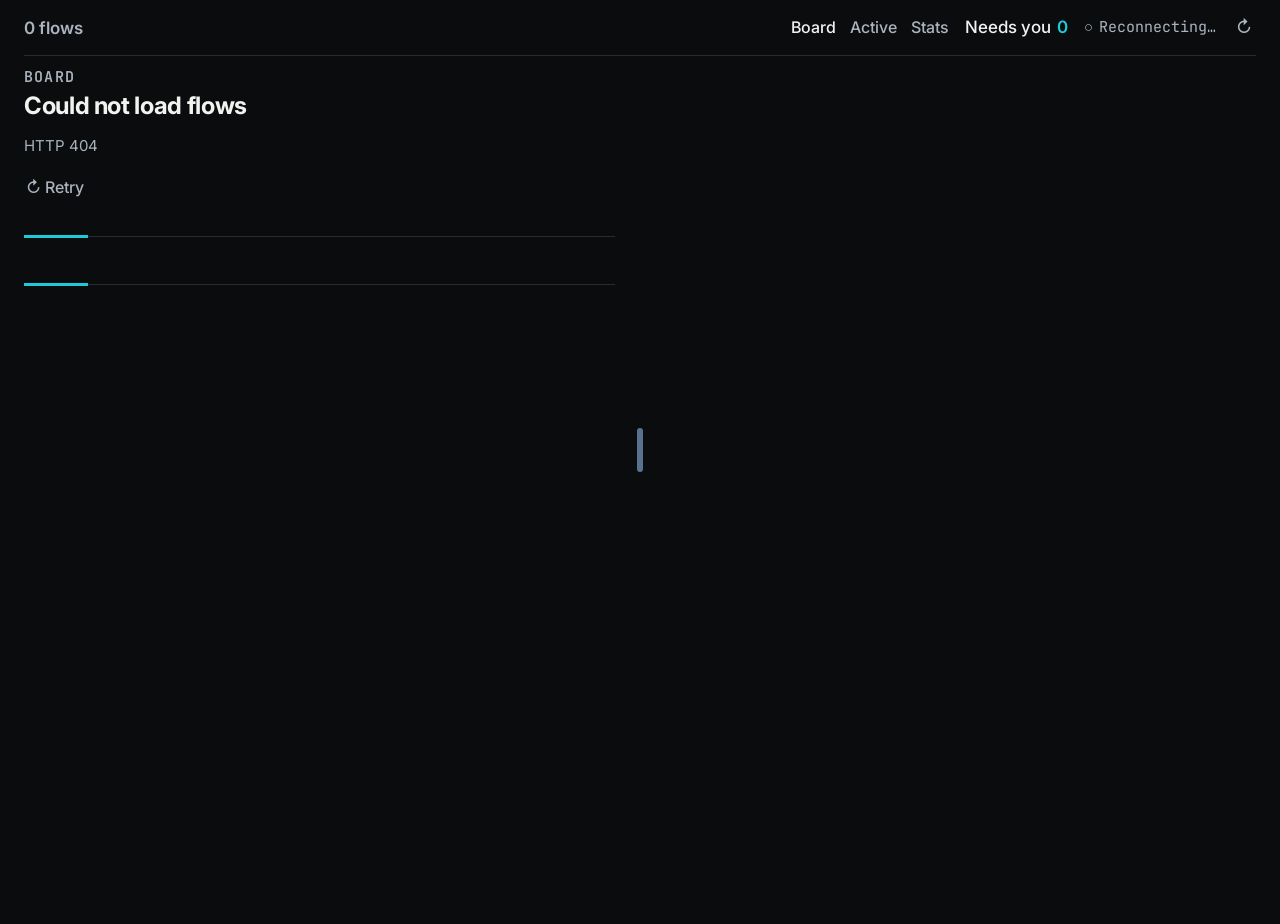
==== commit 65056b15: "Add Active Threads view, fix live work detection, and optimize CPU/RSS - Surface standalone live T3 " ====
--- a/swarm_board/ui/index.html
+++ b/swarm_board/ui/index.html
@@ -1,341 +1,288 @@
 <!doctype html><html lang="en"><head><meta charset="utf-8"><meta name="viewport" content="width=device-width, initial-scale=1"><title>Multi-agent board</title><link rel="preconnect" href="https://fonts.googleapis.com"><link rel="stylesheet" href="https://fonts.googleapis.com/css2?family=Inter:wght@400;500;600;700&family=JetBrains+Mono:wght@400;500;600&display=swap"><style>
-:root{--bg:#0b0c0e;--l:#121315;--k:#242526;--t:#262c33;--c:#34404d;--r:#587291;--w:#f2f2f0;--s:#aab4bf;--q:#97a2ae;--g:#1ccad8;--a:rgba(28,202,216,.14);--u:#ff6b9a;--p:"Inter",system-ui,-apple-system,"Segoe UI",sans-serif;--h:"JetBrains Mono",ui-monospace,Menlo,monospace;--j:18px;--d:180ms;--e:450ms;--o:cubic-bezier(.2,.7,.2,1);--f:68ch;--v:24px}html,body{margin:0;background:var(--bg);color:var(--w);font:400 17px/1.45 var(--p);-webkit-font-smoothing:antialiased;font-feature-settings:"kern","tnum"}html.emb,html.emb body{background:transparent;padding:0}*{box-sizing:border-box;border-radius:0}.app{max-width:1440px;margin:0 auto;padding:0 var(--v) 32px;background:var(--bg);container-type:inline-size;position:relative}.app[data-w=medium]{--v:20px}.app[data-w=narrow]{--v:16px}button{font:inherit;color:inherit}a{color:var(--w)}:focus-visible{outline:2px solid var(--g);outline-offset:2px}.kick{font:600 15px/1.3 var(--h);letter-spacing:.08em;text-transform:uppercase;color:var(--s)}.meta{font:400 15px/1.4 var(--p);color:var(--s)}.mono{font-family:var(--h)}.mist{color:var(--s)}.ink{color:var(--w)}.bad{color:var(--u)}.acc{color:var(--g)}.tbtn{font:500 16px/1.3 var(--p);color:var(--s);background:none;border:0;padding:6px 2px;cursor:pointer;transition:color var(--d) var(--o);text-decoration:none}.tbtn:hover{color:var(--w)}.tbtn[aria-pressed="true"]{color:var(--g)}.tbtn[hidden]{display:none}.bar{position:relative}.bar::before{content:"";position:absolute;left:-12px;top:0;bottom:0;width:4px;background:transparent;transition:background .25s var(--o);pointer-events:none}.bar.on::before{background:var(--g)}.fr{position:relative;padding-top:16px;margin-top:32px}.fr::before{content:"";position:absolute;left:0;right:0;top:0;height:1px;background:var(--t)}.fr::after{content:"";position:absolute;left:0;top:-1px;width:64px;height:3px;background:var(--g)}details.lfold{margin:10px 0 0}details.lfold>summary{display:flex;gap:8px;align-items:baseline;width:fit-content;list-style:none;cursor:pointer;font:500 15px/1.4 var(--h);color:var(--s)}details.lfold>summary::-webkit-details-marker{display:none}details.lfold>summary:hover{color:var(--w)}details.lfold>summary:focus-visible{outline:2px solid var(--g);outline-offset:3px}.lbox{flex:none;width:17px;height:17px;display:inline-grid;place-items:center;transform:translateY(2px);border:1px solid var(--t);font:600 15px/1 var(--h);color:var(--s)}.lbox::before{content:"+"}details[open]>summary .lbox,.lbox.on{border-color:var(--g);color:var(--g)}details[open]>summary .lbox::before,.lbox.on::before{content:"\2212"}.lfb{max-width:46em;margin-top:6px;padding:2px 0 2px 14px;border-left:2px solid var(--c);font-size:17px;line-height:1.55;color:var(--s)}.fbar{display:flex;align-items:center;gap:20px;min-height:56px;border-bottom:1px solid var(--t)}.tabs{display:flex;gap:16px;overflow-x:auto;flex:1 1 auto;min-width:0;scrollbar-width:none}.tab{display:flex;align-items:center;gap:8px;background:none;border:0;padding:14px 0 12px;cursor:pointer;color:var(--s);white-space:nowrap;position:relative;flex:none}.tab .k{font:500 15px var(--h);color:var(--q)}.tab .t{font:400 17px/1.3 var(--p);max-width:12ch;overflow:hidden;text-overflow:ellipsis}.tab:hover .t{color:var(--w)}.tab[aria-selected=true] .t{color:var(--w)}.tab[aria-selected=true]::after{content:"";position:absolute;left:18px;right:0;bottom:-1px;height:3px;background:var(--g)}.tab .nw{font:400 15px var(--p);color:var(--s)}.fsw{display:flex;align-items:center;gap:6px;flex:none;padding-left:10px;border-left:1px solid var(--t)}.fbr{display:flex;align-items:center;gap:16px;flex:none}.pgs{display:flex;gap:14px}.pgb{font:500 16px/1.3 var(--p);color:var(--s);background:none;border:0;padding:6px 0;cursor:pointer;position:relative;transition:color var(--d) var(--o)}.pgb:hover,.pgb[aria-pressed=true]{color:var(--w)}.app.stp .pgb[data-page=stats]::after{content:"";position:absolute;left:0;right:0;bottom:-2px;height:2px;background:var(--g)}.app.stp.stp:is(.fhead,.cols,.filt){display:none}.needs{font:500 17px var(--p);color:var(--w);background:none;border:0;cursor:pointer;padding:6px 0;white-space:nowrap}.needs b{color:var(--g);font-weight:600;margin-left:6px}.conn{display:inline-flex;align-items:center;gap:6px;font:400 15px var(--h);color:var(--s);white-space:nowrap}.conn[data-conn=live] .cdot{color:#0cf574}.conn[data-conn=reconnecting] .cdot,.conn[data-conn=connecting] .cdot{color:var(--s)}.conn[data-conn=offline] .cdot{color:var(--u)}.rfr{padding:4px 4px;line-height:1;font-size:17px}.sw{display:flex;align-items:center;gap:10px;flex:1;min-width:0}.sw-n{white-space:nowrap;flex:none}.sw .t{font:600 17px var(--p);overflow:hidden;text-overflow:ellipsis;white-space:nowrap}.swl{border-top:1px solid var(--t);padding:8px 0 4px}.swl input{font:400 16px var(--p);color:var(--w);background:var(--bg);border:1px solid var(--r);padding:6px 10px;width:min(420px,100%);margin-bottom:6px}.swl-list{max-height:340px;overflow:auto}.swl-list button{display:flex;gap:10px;align-items:center;width:100%;text-align:left;background:none;border:0;border-bottom:1px solid var(--t);padding:10px 4px;cursor:pointer;font:400 17px var(--p);color:var(--w)}.swl-list button:hover,.swl-list button[aria-selected=true]{background:var(--l)}.swl-list button[aria-selected=true] .sw-t{color:var(--g)}.sw-t{flex:1;min-width:0;overflow:hidden;text-overflow:ellipsis;white-space:nowrap}.sw-m{font:400 14px var(--h);color:var(--s);white-space:nowrap}.app[data-w=narrow] .fbar{flex-wrap:wrap;gap:4px 16px;padding:6px 0}.app[data-w=narrow] .fbr{width:100%;justify-content:space-between;flex-wrap:wrap;gap:0 12px}.app[data-w=narrow] .sw-m{display:none}.filt .row{display:flex;flex-wrap:wrap;gap:4px 18px;padding:6px 0 0}.filt .row .kick{margin-right:4px;align-self:center}.fhead{padding:12px 0 0}.fhead h1{font:700 24px/1.2 var(--p);letter-spacing:-.015em;margin:4px 0}.app[data-w=narrow] .fhead h1{font-size:22px}.goal{font:400 17px/1.5 var(--p);color:var(--s);max-width:72ch;margin:0;display:-webkit-box;-webkit-line-clamp:1;-webkit-box-orient:vertical;overflow:hidden}.stats{display:flex;flex-wrap:wrap;gap:2px 14px;margin-top:6px;font:400 17px/1.4 var(--p);color:var(--s);font-variant-numeric:tabular-nums}.stats button{background:none;border:0;padding:2px 0;cursor:pointer;color:var(--s);font:inherit}.stats b{color:var(--w);font-weight:600}.stats button[aria-pressed=true],.stats button[aria-pressed=true] b{color:var(--g)}.dec{display:flex;align-items:baseline;gap:14px;margin-top:14px}.dec .w{font:700 28px/1.1 var(--p);color:var(--g)}.cols{display:grid;grid-template-columns:minmax(0,1fr) 20px minmax(0,1fr);align-items:start}.left,.side{min-width:0;overflow-wrap:anywhere;overflow-x:clip;overflow-clip-margin:14px}.cols>.left{grid-area:1/1}.cols>.fsplit{grid-area:1/2}.cols>.side{grid-area:1/3}.cols.cover-map>.side,.cols.cover-side>.left{display:none}.cols:is(.cover-map,.cover-side)>.fsplit::before{opacity:.3}.cols.cover-map>.fsplit{cursor:w-resize}.cols.cover-side>.fsplit{cursor:e-resize}.app:not([data-w=wide]) .cols{display:block}.app:not([data-w=wide]) .fsplit{display:none}.app.sheet .fhead,.app.sheet .left,.app.sheet .filt{display:none}.app.appm[data-w=wide] .cols{height:var(--m)}.app.appm[data-w=wide] .left,.app.appm[data-w=wide] .side{height:var(--m);overflow:auto;overscroll-behavior:contain}.app.appm[data-w=wide] .side{padding-left:12px}.app.appm[data-w=wide] .left{padding-left:14px;margin-left:-14px;scrollbar-gutter:stable}.fx{display:flex;align-items:center;gap:6px}.fxw{flex-wrap:wrap}.mt12{margin-top:12px}.mt20{margin-top:20px}.cl2{display:-webkit-box;-webkit-line-clamp:2;-webkit-box-orient:vertical;overflow:hidden}.fsplit{position:relative;align-self:stretch;width:20px;cursor:col-resize;touch-action:none;z-index:3}.fsplit::before{content:"";position:absolute;left:9px;top:0;bottom:0;width:2px;background:var(--g);opacity:0;transition:opacity var(--d) var(--o)}.fsplit .fgrip{position:sticky;top:var(--b,240px);display:block;margin:var(--i,200px) auto 0;width:6px;height:44px;border-radius:3px;background:var(--r);transition:background var(--d) var(--o)}.fsplit:hover::before,.fsplit.on::before,.fsplit:focus-visible::before{opacity:.45}.fsplit:hover .fgrip,.fsplit.on .fgrip,.fsplit:focus-visible .fgrip{background:var(--g)}.fsplit:focus{outline:none}html.splitting,html.splitting *{cursor:col-resize!important;user-select:none!important}.shd{display:flex;align-items:baseline;gap:12px;flex-wrap:wrap;margin-bottom:8px}.shd .sum{font:400 16px var(--p);color:var(--s);flex:1;min-width:0}.shd .mt{display:inline-flex;align-items:center;gap:8px;font:500 15px/1.4 var(--h);padding:2px 0}.mapw{position:relative}.mapw svg{display:block;width:100%;height:auto;overflow:visible}.mapw text{font-family:var(--p);paint-order:stroke;stroke:var(--bg);stroke-width:4px;stroke-linejoin:round}.mapw .nd{cursor:pointer;outline:none}.mapw .dim{opacity:.3}.mapw g,.mapw path,.mapw rect{transition:opacity var(--e) var(--o)}.key{display:flex;flex-wrap:wrap;gap:6px 18px;font:400 15px var(--p);color:var(--s);padding:8px 0}.key span{display:inline-flex;align-items:center;gap:6px}.si{flex:none;overflow:visible;vertical-align:-3px}.si .pr{transform-box:fill-box;transform-origin:center;animation:si-spin 3.2s linear infinite}@keyframes si-spin{to{transform:rotate(360deg)}}.nitem>.si{margin-top:5px}.rows{list-style:none;margin:0;padding:0}.row1{display:grid;grid-template-columns:24px minmax(0,1fr);gap:12px;min-height:60px;padding:10px 0;border-bottom:1px solid var(--t);background:none;border-left:0;border-right:0;border-top:0;width:100%;text-align:left;cursor:pointer;color:var(--w);transition:background var(--d) var(--o)}.row1:hover{background:var(--l)}.row1 .ic{font:500 17px/1.4 var(--h);color:var(--s);text-align:center}.row1 .nm{font:500 17px/1.4 var(--p);overflow-wrap:anywhere}.row1 .mt{font:400 15px/1.4 var(--p);color:var(--s);overflow-wrap:anywhere}.empty{font:400 17px/1.5 var(--p);color:var(--s);margin:8px 0}@media (prefers-reduced-motion:reduce){*,*::before,*::after{transition:none!important;animation:none!important;scroll-behavior:auto!important}}.crumb{font:400 15px/1.4 var(--h);color:var(--s);padding:20px 0 0;display:flex;flex-wrap:wrap;gap:2px 8px;align-items:baseline}.crumb button{background:none;border:0;padding:2px 0;cursor:pointer;color:var(--s);font:inherit}.crumb button:hover{color:var(--w)}.crumb .cur{color:var(--w)}.backbar{display:flex;align-items:center;gap:16px;min-height:48px;border-bottom:1px solid var(--t)}.app.appm .backbar{position:sticky;top:0;background:var(--bg);z-index:4}.rhead h2{font:700 26px/1.2 var(--p);letter-spacing:-.015em;margin:6px 0 6px;overflow-wrap:anywhere}.rhead .meta{overflow-wrap:anywhere}.acts{display:flex;flex-wrap:wrap;gap:0 20px;margin-top:6px}.app.appm .side .rhead{position:sticky;top:0;background:var(--bg);z-index:3;padding-bottom:4px}.prog{position:relative;height:3px;background:var(--t);margin-top:10px}.prog i{position:absolute;left:0;top:0;bottom:0;background:var(--g);width:0}.findrow{display:flex;align-items:center;gap:12px;min-height:44px;margin-top:8px;flex-wrap:wrap}.findrow input{font:400 17px var(--p);color:var(--w);background:var(--bg);border:1px solid var(--r);padding:6px 10px;width:min(260px,60%)}.findrow .cnt{font:400 15px var(--h);color:var(--s);font-variant-numeric:tabular-nums}.rbody{display:grid;grid-template-columns:minmax(0,1fr);gap:32px;margin-top:20px}.rbody.rail{grid-template-columns:240px minmax(0,1fr)}.orail{font:400 16px/1.35 var(--p);align-self:start}.app.appm .orail{position:sticky;top:180px}.orail ol,.ofold ol{list-style:none;margin:0;padding:0 0 0 12px}.orail li,.ofold li{margin:0}.orail button,.ofold button{background:none;border:0;cursor:pointer;color:var(--s);text-align:left;padding:5px 0;font:inherit;width:100%}.orail button:hover,.ofold button:hover{color:var(--w)}.orail .on>button{color:var(--w)}.orail .l3{padding-left:14px}.orail .l4{padding-left:26px}.endnav{display:flex;gap:20px;margin-top:32px;padding-top:12px;border-top:1px solid var(--t)}.note{font:400 15px/1.45 var(--p);color:var(--s);margin:10px 0}.md{font:400 var(--j)/1.6 var(--p);color:var(--w);font-variant-numeric:proportional-nums;min-width:0;overflow-wrap:anywhere}.md>*{max-width:var(--f)}.md>:is(pre,.tw,figure,video,.fr,.media){max-width:100%}.md h1{font:700 28px/1.2 var(--p);letter-spacing:-.015em;margin:40px 0 14px}.md>:first-child{margin-top:0}.md h2{font:700 24px/1.25 var(--p);margin:40px 0 12px;padding-top:16px;border-top:1px solid var(--t)}.md h3{font:600 20px/1.3 var(--p);margin:28px 0 8px}.md:is(h2,h3){position:relative;padding-right:120px}.md h4,.md p.ph{font:600 18px/1.4 var(--p);margin:24px 0 6px}.md p{margin:0 0 16px}.md ul,.md ol{margin:0 0 16px;padding-left:26px}.md li{margin:6px 0}.md li>ul,.md li>ol{margin:4px 0}.md li::marker{color:var(--q)}.md strong{font-weight:650}.md a{color:var(--w);text-decoration:underline;text-decoration-color:var(--r);text-underline-offset:3px}.md a:hover{text-decoration-color:var(--g)}.md code{font:500 max(15px,.86em) var(--h);background:var(--k);padding:.08em .32em}.md pre{position:relative;background:var(--l);padding:40px 18px 16px;overflow-x:auto;font:400 15px/1.6 var(--h);margin:0 0 20px}.md pre code{background:none;padding:0;font:inherit}.md pre .lang{position:absolute;left:18px;top:8px;font:500 15px var(--h);color:var(--q)}.md pre .cp{position:absolute;right:14px;top:4px}.md pre.wrap,.wrapall .md pre{white-space:pre-wrap;word-break:break-word}.md pre.err{border-left:3px solid var(--u)}.md blockquote{margin:0 0 16px;padding:2px 0 2px 16px;border-left:2px solid var(--c);color:var(--s)}.md hr{border:0;border-top:1px solid var(--t);margin:28px 0}.md hr+h2{border-top:0;padding-top:0}.md .tw{overflow-x:auto;margin:0 0 20px}.md table{border-collapse:collapse;font:400 16px/1.45 var(--p);font-variant-numeric:tabular-nums}.md th{font:600 15px/1.3 var(--h);color:var(--s);text-align:left;padding:8px 14px 10px;border-bottom:1px solid var(--r);white-space:nowrap}.md td{padding:9px 14px;border-bottom:1px solid var(--t);vertical-align:top}.md:is(td,th).num{text-align:right}.md tbody tr:hover td{background:var(--l)}.md td:first-child{font-weight:600}.md .task{font-family:var(--h);margin-right:6px;color:var(--s)}.md img{max-width:100%}.md audio{height:32px;width:220px;display:block}.media video,.media audio{width:100%;display:block;margin:8px 0}.media video{max-height:70vh;background:#000}.md .scp{position:absolute;right:0;bottom:4px;font:400 15px var(--p);color:var(--s);background:none;border:0;cursor:pointer;opacity:0;transition:opacity var(--d) var(--o)}.md:is(h2,h3):hover .scp,.md .scp:focus-visible{opacity:1}mark.find{background:rgba(28,202,216,.28);color:inherit}mark.find.cur{outline:2px solid var(--g);outline-offset:1px}.cite{font:500 max(15px,.9em) var(--h);overflow-wrap:anywhere;max-width:100%;text-align:left;color:var(--w);text-decoration:underline dotted var(--s);text-underline-offset:3px;cursor:pointer;background:none;border:0;padding:0}.cite:hover{text-decoration-color:var(--g)}.ment{font-weight:600;cursor:pointer;background:none;border:0;padding:0;font-size:inherit;font-family:inherit}.code{background:var(--l);font:400 15px/1.6 var(--h);overflow-x:auto;padding:12px 0;margin:0 0 20px}.code .ln{display:grid;grid-template-columns:5ch minmax(0,1fr);gap:14px;padding:0 18px 0 8px;position:relative;white-space:pre}.code.wrap .ln{white-space:pre-wrap;word-break:break-word}.code .ln>i{font-style:normal;color:var(--q);text-align:right;user-select:none}.code .ln.hit{background:var(--a)}.code .ln.hit::before{content:"";position:absolute;left:0;top:0;bottom:0;width:4px;background:var(--g)}.code .gap{color:var(--q);padding:4px 18px;font:400 15px var(--p)}.jt{font:400 15px/1.6 var(--h);font-variant-numeric:tabular-nums}.jt .k{color:var(--s)}.jt .s{color:var(--w)}.jt .n{color:var(--w)}.jt ul{list-style:none;margin:0;padding-left:20px;border-left:1px solid var(--t)}.jt details>summary{cursor:pointer;color:var(--s);list-style:none}.tbl{border-collapse:collapse;font:400 16px/1.45 var(--p);font-variant-numeric:tabular-nums;width:100%}.tbl th{font:600 15px/1.3 var(--h);color:var(--s);text-align:left;padding:8px 10px 10px;border-bottom:1px solid var(--r);white-space:nowrap}.tbl td{padding:9px 10px;border-bottom:1px solid var(--t);vertical-align:top}.tbl .num{text-align:right}.tbl tbody tr:hover td{background:var(--l)}.tbl tbody tr.clk{cursor:pointer}.tws{overflow-x:auto}.vk{margin-top:28px}.ah2{font:700 26px/1.2 var(--p);letter-spacing:-.015em;margin:6px 0 4px;overflow-wrap:anywhere}.labl{font:600 17px var(--p)}.st{font:400 17px/1.4 var(--p);margin-top:6px;display:flex;align-items:center;gap:8px;flex-wrap:wrap}.tele{display:flex;flex-wrap:wrap;gap:8px 32px;margin-top:10px;padding:9px 0 10px;border-top:1px solid var(--t);border-bottom:1px solid var(--t)}.tele div{display:flex;flex-direction:column;gap:2px;min-width:0}.tele div:nth-child(2){order:3}.tele b{font:500 16px/1.35 var(--p);color:var(--w);font-variant-numeric:tabular-nums;white-space:nowrap}.prose{font:400 18px/1.6 var(--p);max-width:var(--f);margin:8px 0}.lnk{display:flex;align-items:baseline;justify-content:space-between;gap:12px;flex-wrap:wrap;padding:10px 0;border-bottom:1px solid var(--t)}.lnk .id{font:400 15px var(--h);color:var(--s);overflow-wrap:anywhere}.lnk code{font:400 15px var(--h);background:var(--l);padding:4px 8px;overflow-wrap:anywhere}.lnk a{font:500 17px var(--p)}.trace{display:grid;grid-template-columns:minmax(0,12ch) minmax(0,1fr) 5ch;gap:6px 12px;align-items:center;font:400 16px var(--p);max-width:520px;margin-top:8px}.trace i{display:block;height:8px;background:var(--s)}.trace .num{text-align:right;font-variant-numeric:tabular-nums}.nitem{display:grid;grid-template-columns:18px minmax(0,1fr);gap:12px;padding:14px 0;border-bottom:1px solid var(--t)}.nitem p{margin:0;font:400 18px/1.5 var(--p)}.nitem .acts{margin-top:4px}.post{margin:0 0 28px}.post .by{font:600 17px var(--p);display:flex;gap:10px;align-items:baseline;flex-wrap:wrap}.post .by .t{font:400 15px var(--h);color:var(--s)}.post .md{margin-top:4px}.msglist .msg{padding:10px 0;border-bottom:1px solid var(--t)}.msg-hd{display:flex;gap:10px;align-items:baseline;font:500 15px var(--h);color:var(--s)}.msg-body{margin-top:4px;font-size:16px}.newdiv{display:flex;align-items:center;gap:12px;font:400 15px var(--p);color:var(--s);margin:8px 0 20px}.newdiv::after{content:"";flex:1;height:1px;background:var(--t)}.sumline{font:400 17px/1.5 var(--p);margin:16px 0}.vrow{display:grid;gap:0;margin:8px 0 24px}.vrow.cols3{grid-template-columns:repeat(3,minmax(0,1fr))}.vcol{padding:4px 20px 12px;min-width:0}.vrow.cols3 .vcol+.vcol{border-left:2px solid var(--r)}.vrow.cols3 .vcol:first-child{padding-left:0}.vrow:not(.cols3) .vcol{border-left:3px solid var(--lc);margin-bottom:20px;padding-left:16px}.vcol .ln1{font:700 20px var(--p);color:var(--lc)}.vcol .vw{font:600 17px var(--p);margin:8px 0 6px}.vcol .fp{font:400 17px/1.55 var(--p)}.vcol .fp.clamp{display:-webkit-box;-webkit-line-clamp:7;-webkit-box-orient:vertical;overflow:hidden}.seats{display:flex;flex-wrap:wrap;gap:4px 22px;margin:12px 0 4px;align-items:center}.seats .s{background:none;border:0;cursor:pointer;font:500 17px var(--p);padding:6px 0;position:relative}.seats .s[aria-pressed=true]::after{content:"";position:absolute;left:0;right:0;bottom:0;height:3px;background:var(--g)}.sbs{display:grid;grid-template-columns:repeat(3,minmax(0,1fr));gap:28px}.sbs .md{font-size:17px;line-height:1.55}.app.appm .sbs>div{max-height:var(--m);overflow:auto}.algn{display:grid;grid-template-columns:repeat(var(--n),minmax(0,1fr));gap:8px 28px}.algn .ah{grid-column:1/-1;font:600 18px var(--p);border-top:1px solid var(--t);padding-top:12px;margin-top:12px}.algn .md{font-size:17px}.vpop{position:absolute;z-index:60;display:none;width:max-content;max-width:320px;padding:8px 12px 9px;background:rgba(11,12,14,.65);-webkit-backdrop-filter:blur(8px) saturate(1.2);backdrop-filter:blur(8px) saturate(1.2);border:1px solid rgba(255,255,255,.14);border-left:3px solid var(--bc,var(--s));border-radius:2px;box-shadow:0 1px 2px rgba(0,0,0,.45),0 12px 32px rgba(0,0,0,.5);font:400 15px/1.45 var(--p);color:var(--w);pointer-events:none;text-align:left}.vpop.on{display:block;animation:vpop-in 120ms cubic-bezier(.2,.7,.2,1)}@keyframes vpop-in{from{opacity:0}to{opacity:1}}.vpop.cit{max-width:min(560px,calc(100% - 32px))}.vpop .nm{font:600 17px var(--p)}.vpop .ft{margin-top:6px;padding-top:6px;border-top:1px solid rgba(255,255,255,.1);color:var(--s)}.vpop .cl{font:400 15px/1.5 var(--h);white-space:pre;overflow:hidden;text-overflow:ellipsis;color:var(--s);padding-left:10px;position:relative}.vpop .cl.hit{color:var(--w)}.vpop .cl.hit::before{content:"";position:absolute;left:0;top:0;bottom:0;width:4px;background:var(--g)}.keys{display:grid;grid-template-columns:10ch minmax(0,1fr);gap:6px 16px;font:400 17px var(--p)}.keys b{font:500 16px var(--h);color:var(--w)}.spage{padding:6px 0 0;overflow-x:clip}.sctl{display:flex;flex-wrap:wrap;align-items:center;justify-content:space-between;gap:10px 24px;padding:8px 0 10px;border-bottom:1px solid var(--t)}.sbc,.sgs{display:flex;flex-wrap:wrap;align-items:center;gap:6px 12px;font:500 17px var(--p)}.sl{color:var(--s)}.sg{display:inline-flex;flex-wrap:wrap;gap:2px}.spage .s{background:none;border:0;cursor:pointer;font:500 16px/1.3 var(--p);color:var(--s);padding:6px 11px}.spage .s:hover{color:var(--w)}.spage .sctl .s[aria-pressed=true]{background:var(--k);color:var(--w)}.ssub{margin:10px 0 0}.shero{display:grid;grid-template-columns:minmax(0,34fr) minmax(0,66fr);gap:24px 44px;margin-top:18px}.sleft{position:relative;padding:4px 0 0}.sleft::before{content:"";position:absolute;left:-8px;top:-18px;width:min(560px,120%);height:300px;pointer-events:none;background:radial-gradient(circle,rgba(170,180,191,.26) .9px,transparent 1.4px) 0 0/6px 6px;mask-image:radial-gradient(ellipse 70% 80% at 12% 10%,#000 0,transparent 75%)}.sleft>*{position:relative}.hnum{font:700 40px/1.1 var(--p);letter-spacing:-.02em;font-variant-numeric:tabular-nums}.hsub{margin-top:6px}.slabs{margin-top:20px;display:flex;flex-direction:column;gap:4px}.slab{display:flex;flex-direction:column;gap:3px;text-align:left;background:none;border:0;cursor:pointer;padding:9px 10px;margin:0 -10px}.slab:hover{background:var(--l)}.slab[aria-pressed=true]{background:var(--k)}.slab .l1{display:flex;align-items:center;gap:8px;min-width:0;font:500 18px var(--p)}.slab .l1>i{flex:none;width:8px;height:8px;border-radius:50%}.slab .l1 b{font-weight:500;white-space:nowrap}.slab .v{margin-left:auto;padding-left:12px;font:600 18px var(--p);font-variant-numeric:tabular-nums;white-space:nowrap}.slab .l2{font:400 15px var(--p);color:var(--s);padding-left:16px}.ctl{font:600 18px var(--p);margin:2px 0 14px}.schart{min-width:0;position:relative}.schart svg{display:block;overflow:visible}.schart text{font:400 15px var(--p);fill:var(--s);font-variant-numeric:tabular-nums}.schart .hov{cursor:crosshair}.sh{display:flex;justify-content:space-between;align-items:baseline;gap:12px;flex-wrap:wrap;font:600 18px var(--p)}.stot{margin-top:30px}.tg{display:grid;grid-template-columns:repeat(auto-fit,minmax(150px,1fr));gap:14px 28px;margin-top:12px}.tg div{display:flex;flex-direction:column;gap:4px;min-width:0}.tg b{font:500 22px/1.2 var(--p);font-variant-numeric:tabular-nums}.sbars{display:grid;grid-template-columns:repeat(2,minmax(0,1fr));gap:24px 48px;margin-top:30px}.segb{display:flex;gap:2px;height:8px;margin-top:12px}.sseg{display:block;min-width:2px;cursor:default}.lg{display:flex;flex-wrap:wrap;gap:4px 18px;margin-top:10px;font:400 15px var(--p);color:var(--s)}.lg i{display:inline-block;width:8px;height:8px;border-radius:50%;margin-right:7px}.sdd{margin-top:34px;border-top:1px solid var(--t);padding-top:6px}.sso{margin:8px 0}.sdp{margin-top:8px}@container (max-width:900px){.shero{grid-template-columns:minmax(0,1fr)}.sbars{grid-template-columns:minmax(0,1fr)}.hnum{font-size:38px}}.spage .tbl td{white-space:nowrap}.spage .tbl .meta{white-space:normal}.mn{display:inline-flex;align-items:center;gap:8px}.tbl .an{padding:0;font-weight:600}.tbl .tot td{font-weight:600;border-top:1px solid var(--r)}.mapw .mo{font-family:var(--h)}.mapw .ui{font-family:var(--p)}.emb{flex:none;overflow:visible}.wv{animation:wv 1.8s ease-in-out infinite}.w1{animation-delay:.22s}.w2{animation-delay:.44s}.w3{animation-delay:.66s}@keyframes wv{0%,100%{opacity:1}50%{opacity:.35}}.march{fill:none;stroke-width:2.6;stroke-linecap:round;stroke-dasharray:.01 4.6;animation:march .9s linear infinite;pointer-events:none}@keyframes march{to{stroke-dashoffset:-4.61}}.ping{fill:none;stroke-width:1.5;opacity:0;transform-box:fill-box;transform-origin:center}.nd.lit .ping{animation:ping 700ms var(--o) 1}@keyframes ping{from{opacity:.6;transform:scale(1)}to{opacity:0;transform:scale(1.9)}}.ret,.bz{display:none}.nd:is(.sel,:focus-visible) .ret,.nd:is(.sel,.pick) .bz{display:inline}.mapw .nd{transition:transform 420ms var(--o),opacity 300ms var(--o);transform-box:fill-box;transform-origin:center}.mapw .nd.fold{opacity:.35;transform:scale(.8)}.mapw .cab{transition:stroke-opacity var(--d) var(--o),stroke-width var(--d) var(--o),opacity 180ms var(--o)}.mapw .cab:is(.on,.wit){stroke-opacity:1}.mapw .cab:not(.seat):is(.on,.wit){stroke-width:2.5px}.mapw:is(.cab,.march).fold{opacity:.35}.mapw .cab.draw{transition:stroke-dashoffset 480ms var(--o) 80ms}.mapw:is(.bd,.pod,.spk,.sec,.seal,.sr,text){transition:opacity 180ms var(--o)}.mapw svg.hl:is(.nd,.cab,.bd,.pod,.spk,.sec,text):not(.on){opacity:.38}.mapw:is(.bd,.pod,.spk,.seal,.sr){cursor:pointer;outline:none}.mapw:is(.bd,.pod,.spk,.seal,.sr):focus-visible{outline:1.5px dashed var(--w);outline-offset:3px}.bd .bb{transition:r var(--d) var(--o)}.bd:is(:hover,.on,:focus-visible) .bb{r:5.5px}.pod rect{transition:stroke var(--d) var(--o)}.pod:is(:hover,:focus-visible) rect{stroke:var(--s)}.mapw:is(.pod,.pst){transition:opacity 300ms var(--o)}.mapw svg.unf:is(.pod,.pst){opacity:0;pointer-events:none}.mapw svg.podin .pod{animation:podin 220ms var(--o)}@keyframes podin{from{opacity:0}}.sr:is(:hover,:focus-visible) rect{fill:rgba(255,255,255,.04)}.key+.key{padding-top:0}
-</style></head><body><div class="app" id="app" data-w="wide"><header class="fbar" id="fbar"></header><div class="filt" id="filt"></div><section class="spage" id="statsPage" hidden></section><section class="fhead" id="fhead"></section><div class="cols" id="cols"><div class="left" id="left"><section class="fr mapfr" id="mapfr"></section><section class="fr outs" id="outs"></section></div><div class="fsplit" id="split" role="separator" aria-orientation="vertical" aria-label="Resize columns" tabindex="0" aria-valuemin="0" aria-valuemax="100"><span class="fgrip"></span></div><div class="side" id="side"></div></div></div><div class="vpop" id="vpop" role="tooltip"></div><script>
+:root{--bg:#0b0c0e;--l:#121315;--k:#242526;--t:#262c33;--c:#34404d;--r:#587291;--w:#f2f2f0;--s:#aab4bf;--q:#97a2ae;--g:#1ccad8;--a:rgba(28,202,216,.14);--u:#ff6b9a;--p:"Inter",system-ui,-apple-system,"Segoe UI",sans-serif;--h:"JetBrains Mono",ui-monospace,Menlo,monospace;--j:18px;--d:180ms;--e:450ms;--o:cubic-bezier(.2,.7,.2,1);--f:68ch;--v:24px}html,body{margin:0;background:var(--bg);color:var(--w);font:400 17px/1.45 var(--p);-webkit-font-smoothing:antialiased;font-feature-settings:"kern","tnum"}html.emb,html.emb body{background:transparent;padding:0}*{box-sizing:border-box;border-radius:0}.app{max-width:1440px;margin:0 auto;padding:0 var(--v) 32px;background:var(--bg);container-type:inline-size}.app[data-w=medium]{--v:20px}.app[data-w=narrow]{--v:16px}button{font:inherit;color:inherit;background:none;border:0;cursor:pointer}a{color:var(--w)}:focus-visible{outline:2px solid var(--g);outline-offset:2px}.kick{font:600 15px/1.3 var(--h);letter-spacing:.08em;text-transform:uppercase}.meta{font:400 15px/1.4 var(--p)}.mono{font-family:var(--h)}.bad{color:var(--u)}.acc{color:var(--g)}.kick,.meta,.mist,.tbtn,.lfb,.tab,.pgb,.conn,.sw-m,.stats,.shd .sum,.key,.row1 .ic,.row1 .mt,.empty,details.lfold>summary,.crumb,.crumb button,.findrow .cnt,.orail button,.ofold button,.md blockquote,.md pre .lang,.md .task,.md .scp,.note,.jt .k,.jt details>summary,.tbl th,.md th,.lnk .id,.post .by .t,.msg-hd,.newdiv,.vpop .ft,.vpop .cl,.sl,:is(.spage,.apage) .s,.slab .l2,.lg,.apl,.al,.am{color:var(--s)}.ink,.needs,.swl-list button,.row1,.md,.md a,.cite,.jt .s,.jt .n,.keys b,.act,.slab .l1{color:var(--w)}.stats,.findrow .cnt,.md table,.tbl,.jt,.tele b,.trace .num,.hnum,.slab .v,.tg b,.atm{font-variant-numeric:tabular-nums}.left,.side,.row1 .nm,.row1 .mt,.rhead h2,.rhead .meta,.md,.ah2,.lnk .id,.lnk code,.al,.am{overflow-wrap:anywhere}.tab .t,.sw .t,.sw-t,.act,.apl{overflow:hidden;text-overflow:ellipsis}.tab,.pgb,.needs,.conn,.sw-n,.sw-m,.tbl th,.md th,.tele b,.slab .l1 b,.slab .v,.spage .tbl td,.atm,.tab .t,.sw .t,.sw-t,.act,.apl{white-space:nowrap}.fbar,.tabs,.tab,.fsw,.fbr,.pgs,.pgb[data-page=active],.conn,.sw,.swl-list button,.fx,.backbar,.findrow,.seats,.sctl,.actl,.sbc,.sgs,.slab .l1,.ach,.aps,.aa,.qlive,.shd .mt,.key span,.mn{display:flex;align-items:center}.filt,.filt .row,.stats,.fxw,.key,.crumb,.acts,.findrow,.lnk,.post .by,.seats,.sctl,.actl,.sbc,.sgs,.sg,.sh,.lg,.aps,.aa,.shd{flex-wrap:wrap}.fbar,.row1,.backbar,.lnk,.nitem,.msglist .msg,.sctl,.actl,.ar,.tbl td,.md td,.swl-list button{border-bottom:1px solid var(--t)}.swl,.endnav,.md hr,.algn .ah,.sdd,.ars{border-top:1px solid var(--t)}.swl-list button:hover,.swl-list button[aria-selected=true],.row1:hover,.md tbody tr:hover td,.tbl tbody tr:hover td,.slab:hover,.md pre,.code,.lnk code,.ac{background:var(--l)}.app,.swl input,.findrow input,.aq,.vpop .cl,.md pre,.bar,.fr,.tab,.pgb,.fsplit,.mapw,.prog,.seats .s,.sleft,.sleft>*,.schart,.code .ln{position:relative}.bar::before,.fr::before,.fr::after,.tab[aria-selected=true]::after,.app.stp .pgb[data-page=stats]::after,.app.actp .pgb[data-page=active]::after,.fsplit::before,.prog i,.md pre .lang,.md pre .cp,.md .scp,.code .ln.hit::before,.seats .s[aria-pressed=true]::after,.vpop,.vpop .cl.hit::before,.sleft::before{position:absolute}.left,.side,.tabs,.sw,.sw-t,.vcol,.rbody>*,.schart,.tg div,.ach,.act,.arb,.ac,.slab .l1,.shd .sum,.tele div{min-width:0}.lbox,.tab,.fsw,.fbr,.sw-n,.si,.slab .l1>i,.alb i{flex:none}.swl-list button,.orail button,.ofold button,.row1,.cite,.slab,.vpop{text-align:left}.tbtn{font:500 16px/1.3 var(--p);padding:6px 2px;transition:color var(--d) var(--o);text-decoration:none}.tbtn:hover{color:var(--w)}.tbtn[aria-pressed="true"]{color:var(--g)}.tbtn[hidden]{display:none}.bar::before{content:"";left:-12px;top:0;bottom:0;width:4px;background:transparent;transition:background .25s var(--o);pointer-events:none}.bar.on::before{background:var(--g)}.fr{padding-top:16px;margin-top:32px}.fr::before{content:"";left:0;right:0;top:0;height:1px;background:var(--t)}.fr::after{content:"";left:0;top:-1px;width:64px;height:3px;background:var(--g)}details.lfold{margin:10px 0 0}details.lfold>summary{display:flex;gap:8px;align-items:baseline;width:fit-content;list-style:none;cursor:pointer;font:500 15px/1.4 var(--h)}details.lfold>summary::-webkit-details-marker{display:none}details.lfold>summary:hover{color:var(--w)}details.lfold>summary:focus-visible{outline:2px solid var(--g);outline-offset:3px}.lbox{width:17px;height:17px;display:inline-grid;place-items:center;transform:translateY(2px);border:1px solid var(--t);font:600 15px/1 var(--h);color:var(--s)}.lbox::before{content:"+"}details[open]>summary .lbox,.lbox.on{border-color:var(--g);color:var(--g)}details[open]>summary .lbox::before,.lbox.on::before{content:"\2212"}.lfb{max-width:46em;margin-top:6px;padding:2px 0 2px 14px;border-left:2px solid var(--c);font-size:17px;line-height:1.55}.fbar{gap:20px;min-height:56px}.tabs{gap:16px;overflow-x:auto;flex:1 1 auto;scrollbar-width:none}.tab{gap:8px;padding:14px 0 12px}.tab .k{font:500 15px var(--h);color:var(--q)}.tab .t{font:400 17px/1.3 var(--p);max-width:12ch}.tab:hover .t,.tab[aria-selected=true] .t{color:var(--w)}.tab[aria-selected=true]::after{content:"";left:18px;right:0;bottom:-1px;height:3px;background:var(--g)}.tab .nw{font:400 15px var(--p)}.fsw{gap:6px;padding-left:10px;border-left:1px solid var(--t)}.fbr{gap:16px}.pgs{gap:14px}.pgb{font:500 16px/1.3 var(--p);padding:6px 0;transition:color var(--d) var(--o)}.pgb[data-page=active]{display:inline-flex;gap:6px}.acnt{font:600 13px/1.3 var(--h);padding:1px 6px;background:var(--a);color:var(--g)}.pgb:hover,.pgb[aria-pressed=true]{color:var(--w)}.app.stp .pgb[data-page=stats]::after,.app.actp .pgb[data-page=active]::after{content:"";left:0;right:0;bottom:-2px;height:2px;background:var(--g)}.app.stp.stp :is(.fhead,.cols,.filt>.lfold){display:none}.app.stp :is(.qlive,.swl),.app.actp :is(.fhead,.cols,.filt>.lfold,.qlive,.swl){display:none}.needs{font:500 17px var(--p);padding:6px 0}.needs b{color:var(--g);font-weight:600;margin-left:6px}.conn{display:inline-flex;gap:6px;font:400 15px var(--h)}.conn[data-conn=live] .cdot{color:#0cf574}.conn[data-conn=reconnecting] .cdot,.conn[data-conn=connecting] .cdot{color:var(--s)}.conn[data-conn=offline] .cdot{color:var(--u)}.rfr{padding:4px;line-height:1;font-size:17px}.sw{gap:10px;flex:1}.sw .t{font:600 17px var(--p)}.swl{flex:1 0 100%;padding:8px 0 4px}.swl input{font:400 16px var(--p);color:var(--w);background:var(--bg);border:1px solid var(--r);padding:6px 10px;width:min(420px,100%);margin-bottom:6px}.swl-list{max-height:340px;overflow:auto}.swl-list button{gap:10px;width:100%;padding:10px 4px;font:400 17px var(--p)}.swl-list button[aria-selected=true] .sw-t{color:var(--g)}.sw-t{flex:1;min-width:0}.sw-m{font:400 14px var(--h)}.app[data-w=medium] :is(.fbar,.fbr,.pgs){gap:10px}.app[data-w=narrow] .fbar{flex-wrap:wrap;gap:4px 16px;padding:6px 0}.app[data-w=narrow] .fbr{width:100%;justify-content:space-between;flex-wrap:wrap;gap:0 12px}.app[data-w=narrow] .sw-m{display:none}.app[data-w=narrow] .pgs{gap:10px}.filt{display:flex;align-items:baseline;gap:4px 16px}.qlive{display:inline-flex;gap:6px;margin-top:10px;font:500 15px/1.4 var(--h);padding:0}.qlive .ldot{font-size:11px;color:var(--s)}.qlive[aria-pressed=true] .ldot{color:var(--g)}.qlive .acnt{font-size:12px;padding:0 5px}.filt .row{display:flex;gap:4px 18px;padding:6px 0 0}.filt .row .kick{margin-right:4px;align-self:center}.fhead{padding:12px 0 0}.fhead h1{font:700 24px/1.2 var(--p);letter-spacing:-.015em;margin:4px 0}.app[data-w=narrow] .fhead h1{font-size:22px}.goal{font:400 17px/1.5 var(--p);color:var(--s);max-width:72ch;margin:0;display:-webkit-box;-webkit-line-clamp:1;-webkit-box-orient:vertical;overflow:hidden}.stats{display:flex;gap:2px 14px;margin-top:6px;font:400 17px/1.4 var(--p)}.stats button{padding:2px 0}.stats b{color:var(--w);font-weight:600}.stats button[aria-pressed=true],.stats button[aria-pressed=true] b{color:var(--g)}.dec{display:flex;align-items:baseline;gap:14px;margin-top:14px}.dec .w{font:700 28px/1.1 var(--p);color:var(--g)}.cols{display:grid;grid-template-columns:minmax(0,1fr) 20px minmax(0,1fr);align-items:start}.left,.side{overflow-x:clip;overflow-clip-margin:14px}.cols>.left{grid-area:1/1}.cols>.fsplit{grid-area:1/2}.cols>.side{grid-area:1/3}.cols.cover-map>.side,.cols.cover-side>.left{display:none}.cols:is(.cover-map,.cover-side)>.fsplit::before{opacity:.3}.cols.cover-map>.fsplit{cursor:w-resize}.cols.cover-side>.fsplit{cursor:e-resize}.app:not([data-w=wide]) .cols{display:block}.app:not([data-w=wide]) .fsplit,.app.sheet .fhead,.app.sheet .left,.app.sheet .filt{display:none}.app.appm[data-w=wide] .cols{height:var(--m)}.app.appm[data-w=wide] .left,.app.appm[data-w=wide] .side{height:var(--m);overflow:auto;overscroll-behavior:contain}.app.appm[data-w=wide] .side{padding-left:12px}.app.appm[data-w=wide] .left{padding-left:14px;margin-left:-14px;scrollbar-gutter:stable}.fx{gap:6px}.mt12{margin-top:12px}.mt20{margin-top:20px}.cl2{display:-webkit-box;-webkit-line-clamp:2;-webkit-box-orient:vertical;overflow:hidden}.fsplit{align-self:stretch;width:20px;cursor:col-resize;touch-action:none;z-index:3}.fsplit::before{content:"";left:9px;top:0;bottom:0;width:2px;background:var(--g);opacity:0;transition:opacity var(--d) var(--o)}.fsplit .fgrip{position:sticky;top:var(--b,240px);display:block;margin:var(--i,200px) auto 0;width:6px;height:44px;border-radius:3px;background:var(--r);transition:background var(--d) var(--o)}.fsplit:hover::before,.fsplit.on::before,.fsplit:focus-visible::before{opacity:.45}.fsplit:hover .fgrip,.fsplit.on .fgrip,.fsplit:focus-visible .fgrip{background:var(--g)}.fsplit:focus{outline:none}html.splitting,html.splitting *{cursor:col-resize!important;user-select:none!important}.shd{display:flex;align-items:baseline;gap:12px;margin-bottom:8px}.shd .sum{font:400 16px var(--p);flex:1}.shd .mt{display:inline-flex;gap:8px;font:500 15px/1.4 var(--h);padding:2px 0}.mapw svg{display:block;width:100%;height:auto;overflow:visible}.mapw text{font-family:var(--p);paint-order:stroke;stroke:var(--bg);stroke-width:4px;stroke-linejoin:round}.mapw .nd{cursor:pointer;outline:none}.mapw .dim{opacity:.3}.mapw g,.mapw path,.mapw rect{transition:opacity var(--e) var(--o)}.key{display:flex;gap:6px 18px;font:400 15px var(--p);padding:8px 0}.key span{display:inline-flex;gap:6px}.si{overflow:visible;vertical-align:-3px}.si .pr{transform-box:fill-box;transform-origin:center;animation:si-spin 3.2s linear infinite}@keyframes si-spin{to{transform:rotate(360deg)}}.nitem>.si{margin-top:5px}.rows{list-style:none;margin:0;padding:0}.row1{display:grid;grid-template-columns:24px minmax(0,1fr);gap:12px;min-height:60px;padding:10px 0;width:100%;transition:background var(--d) var(--o)}.row1 .ic{font:500 17px/1.4 var(--h);text-align:center}.row1 .nm{font:500 17px/1.4 var(--p)}.row1 .mt{font:400 15px/1.4 var(--p)}.empty{font:400 17px/1.5 var(--p);margin:8px 0}@media (prefers-reduced-motion:reduce){*,*::before,*::after{transition:none!important;animation:none!important;scroll-behavior:auto!important}}.crumb{font:400 15px/1.4 var(--h);padding:20px 0 0;display:flex;gap:2px 8px;align-items:baseline}.crumb button{padding:2px 0}.crumb button:hover{color:var(--w)}.crumb .cur{color:var(--w)}.backbar{gap:16px;min-height:48px}.app.appm .backbar{position:sticky;top:0;background:var(--bg);z-index:4}.rhead h2{font:700 26px/1.2 var(--p);letter-spacing:-.015em;margin:6px 0}.acts{display:flex;gap:0 20px;margin-top:6px}.app.appm .side .rhead{position:sticky;top:0;background:var(--bg);z-index:3;padding-bottom:4px}.prog{height:3px;background:var(--t);margin-top:10px}.prog i{left:0;top:0;bottom:0;background:var(--g);width:0}.findrow{gap:12px;min-height:44px;margin-top:8px}.findrow input{font:400 17px var(--p);color:var(--w);background:var(--bg);border:1px solid var(--r);padding:6px 10px;width:min(260px,60%)}.findrow .cnt{font:400 15px var(--h)}.rbody{display:grid;grid-template-columns:minmax(0,1fr);gap:32px;margin-top:20px}.rbody.rail{grid-template-columns:240px minmax(0,1fr)}.orail{font:400 16px/1.35 var(--p);align-self:start}.app.appm .orail{position:sticky;top:180px}.orail ol,.ofold ol{list-style:none;margin:0;padding:0 0 0 12px}.orail li,.ofold li{margin:0}.orail button,.ofold button{padding:5px 0;width:100%}.orail button:hover,.ofold button:hover,.orail .on>button{color:var(--w)}.orail .l3{padding-left:14px}.orail .l4{padding-left:26px}.endnav{display:flex;gap:20px;margin-top:32px;padding-top:12px}.note{font:400 15px/1.45 var(--p);margin:10px 0}.md{font:400 var(--j)/1.6 var(--p);font-variant-numeric:proportional-nums;min-width:0}.md>*{max-width:var(--f)}.md>:is(pre,.tw,figure,video,.fr,.media){max-width:100%}.md h1{font:700 28px/1.2 var(--p);letter-spacing:-.015em;margin:40px 0 14px}.md>:first-child{margin-top:0}.md h2{font:700 24px/1.25 var(--p);margin:40px 0 12px;padding-top:16px;border-top:1px solid var(--t)}.md h3{font:600 20px/1.3 var(--p);margin:28px 0 8px}.md :is(h2,h3){position:relative;padding-right:120px}.md h4,.md p.ph{font:600 18px/1.4 var(--p);margin:24px 0 6px}.md p,.md ul,.md ol{margin:0 0 16px}.md ul,.md ol{padding-left:26px}.md li{margin:6px 0}.md li>ul,.md li>ol{margin:4px 0}.md li::marker{color:var(--q)}.md strong{font-weight:650}.md a{text-decoration:underline;text-decoration-color:var(--r);text-underline-offset:3px}.md a:hover{text-decoration-color:var(--g)}.md code{font:500 max(15px,.86em) var(--h);background:var(--k);padding:.08em .32em}.md pre{padding:40px 18px 16px;overflow-x:auto;font:400 15px/1.6 var(--h);margin:0 0 20px}.md pre code{background:none;padding:0;font:inherit}.md pre .lang{left:18px;top:8px;font:500 15px var(--h);color:var(--q)}.md pre .cp{right:14px;top:4px}.md pre.wrap,.wrapall .md pre{white-space:pre-wrap;word-break:break-word}.md pre.err{border-left:3px solid var(--u)}.md blockquote{margin:0 0 16px;padding:2px 0 2px 16px;border-left:2px solid var(--c)}.md hr{border:0;border-top:1px solid var(--t);margin:28px 0}.md hr+h2{border-top:0;padding-top:0}.md .tw{overflow-x:auto;margin:0 0 20px}.md table{border-collapse:collapse;font:400 16px/1.45 var(--p)}.md th{font:600 15px/1.3 var(--h);text-align:left;padding:8px 14px 10px;border-bottom:1px solid var(--r)}.md td{padding:9px 14px;vertical-align:top}.md :is(td,th).num{text-align:right}.md td:first-child{font-weight:600}.md .task{font-family:var(--h);margin-right:6px}.md img{max-width:100%}.md audio{height:32px;width:220px;display:block}.media video,.media audio{width:100%;display:block;margin:8px 0}.media video{max-height:70vh;background:#000}.md .scp{right:0;bottom:4px;font:400 15px var(--p);opacity:0;transition:opacity var(--d) var(--o)}.md :is(h2,h3):hover .scp,.md .scp:focus-visible{opacity:1}mark.find{background:rgba(28,202,216,.28);color:inherit}mark.find.cur{outline:2px solid var(--g);outline-offset:1px}.cite{font:500 max(15px,.9em) var(--h);overflow-wrap:anywhere;max-width:100%;text-decoration:underline dotted var(--s);text-underline-offset:3px;padding:0}.cite:hover{text-decoration-color:var(--g)}.ment{font-weight:600;padding:0}.code{font:400 15px/1.6 var(--h);overflow-x:auto;padding:12px 0;margin:0 0 20px}.code .ln{display:grid;grid-template-columns:5ch minmax(0,1fr);gap:14px;padding:0 18px 0 8px;white-space:pre}.code.wrap .ln{white-space:pre-wrap;word-break:break-word}.code .ln>i{font-style:normal;color:var(--q);text-align:right;user-select:none}.code .ln.hit{background:var(--a)}.code .ln.hit::before{content:"";left:0;top:0;bottom:0;width:4px;background:var(--g)}.code .gap{color:var(--q);padding:4px 18px;font:400 15px var(--p)}.jt{font:400 15px/1.6 var(--h)}.jt ul{list-style:none;margin:0;padding-left:20px;border-left:1px solid var(--t)}.jt details>summary{cursor:pointer;list-style:none}.tbl{border-collapse:collapse;font:400 16px/1.45 var(--p);width:100%}.tbl th{font:600 15px/1.3 var(--h);text-align:left;padding:8px 10px 10px;border-bottom:1px solid var(--r)}.tbl td{padding:9px 10px;vertical-align:top}.tbl .num{text-align:right}.tbl tbody tr.clk{cursor:pointer}.tws{overflow-x:auto}.vk{margin-top:28px}.ah2{font:700 26px/1.2 var(--p);letter-spacing:-.015em;margin:6px 0 4px}.labl{font:600 17px var(--p)}.st{font:400 17px/1.4 var(--p);margin-top:6px;display:flex;align-items:center;gap:8px;flex-wrap:wrap}.tele{display:flex;flex-wrap:wrap;gap:8px 32px;margin-top:10px;padding:9px 0 10px;border-top:1px solid var(--t);border-bottom:1px solid var(--t)}.tele div{display:flex;flex-direction:column;gap:2px}.tele div:nth-child(2){order:3}.tele b{font:500 16px/1.35 var(--p)}.prose{font:400 18px/1.6 var(--p);max-width:var(--f);margin:8px 0}.lnk{display:flex;align-items:baseline;justify-content:space-between;gap:12px;padding:10px 0}.lnk .id{font:400 15px var(--h)}.lnk code{font:400 15px var(--h);padding:4px 8px}.lnk a{font:500 17px var(--p)}.trace{display:grid;grid-template-columns:minmax(0,12ch) minmax(0,1fr) 5ch;gap:6px 12px;align-items:center;font:400 16px var(--p);max-width:520px;margin-top:8px}.trace i{display:block;height:8px;background:var(--s)}.trace .num{text-align:right}.nitem{display:grid;grid-template-columns:18px minmax(0,1fr);gap:12px;padding:14px 0}.nitem p{margin:0;font:400 18px/1.5 var(--p)}.nitem .acts{margin-top:4px}.post{margin:0 0 28px}.post .by{font:600 17px var(--p);display:flex;gap:10px;align-items:baseline}.post .by .t{font:400 15px var(--h)}.post .md{margin-top:4px}.msglist .msg{padding:10px 0}.msg-hd{display:flex;gap:10px;align-items:baseline;font:500 15px var(--h)}.msg-body{margin-top:4px;font-size:16px}.newdiv{display:flex;align-items:center;gap:12px;font:400 15px var(--p);margin:8px 0 20px}.newdiv::after{content:"";flex:1;height:1px;background:var(--t)}.sumline{font:400 17px/1.5 var(--p);margin:16px 0}.vrow{display:grid;gap:0;margin:8px 0 24px}.vrow.cols3{grid-template-columns:repeat(3,minmax(0,1fr))}.vcol{padding:4px 20px 12px}.vrow.cols3 .vcol+.vcol{border-left:2px solid var(--r)}.vrow.cols3 .vcol:first-child{padding-left:0}.vrow:not(.cols3) .vcol{border-left:3px solid var(--lc);margin-bottom:20px;padding-left:16px}.vcol .ln1{font:700 20px var(--p);color:var(--lc)}.vcol .vw{font:600 17px var(--p);margin:8px 0 6px}.vcol .fp{font:400 17px/1.55 var(--p)}.vcol .fp.clamp{display:-webkit-box;-webkit-line-clamp:7;-webkit-box-orient:vertical;overflow:hidden}.seats{gap:4px 22px;margin:12px 0 4px}.seats .s{font:500 17px var(--p);padding:6px 0}.seats .s[aria-pressed=true]::after{content:"";left:0;right:0;bottom:0;height:3px;background:var(--g)}.sbs{display:grid;grid-template-columns:repeat(3,minmax(0,1fr));gap:28px}.sbs .md{font-size:17px;line-height:1.55}.app.appm .sbs>div{max-height:var(--m);overflow:auto}.algn{display:grid;grid-template-columns:repeat(var(--n),minmax(0,1fr));gap:8px 28px}.algn .ah{grid-column:1/-1;font:600 18px var(--p);padding-top:12px;margin-top:12px}.algn .md{font-size:17px}.vpop{z-index:60;display:none;width:max-content;max-width:320px;padding:8px 12px 9px;background:rgba(11,12,14,.65);-webkit-backdrop-filter:blur(8px) saturate(1.2);backdrop-filter:blur(8px) saturate(1.2);border:1px solid rgba(255,255,255,.14);border-left:3px solid var(--bc,var(--s));border-radius:2px;box-shadow:0 1px 2px rgba(0,0,0,.45),0 12px 32px rgba(0,0,0,.5);font:400 15px/1.45 var(--p);color:var(--w);pointer-events:none}.vpop.on{display:block;animation:vpop-in 120ms cubic-bezier(.2,.7,.2,1)}@keyframes vpop-in{from{opacity:0}to{opacity:1}}.vpop.cit{max-width:min(560px,calc(100% - 32px))}.vpop .nm{font:600 17px var(--p)}.vpop .ft{margin-top:6px;padding-top:6px;border-top:1px solid rgba(255,255,255,.1)}.vpop .cl{font:400 15px/1.5 var(--h);white-space:pre;overflow:hidden;text-overflow:ellipsis;padding-left:10px}.vpop .cl.hit{color:var(--w)}.vpop .cl.hit::before{content:"";left:0;top:0;bottom:0;width:4px;background:var(--g)}.keys{display:grid;grid-template-columns:10ch minmax(0,1fr);gap:6px 16px;font:400 17px var(--p)}.keys b{font:500 16px var(--h)}.spage,.apage{padding:6px 0 0;overflow-x:clip}.sctl,.actl{justify-content:space-between;gap:10px 24px;padding:8px 0 10px}.sbc,.sgs{gap:6px 12px;font:500 17px var(--p)}.sg{display:inline-flex;gap:2px}:is(.spage,.apage) .s{font:500 16px/1.3 var(--p);padding:6px 11px}:is(.spage,.apage) .s:hover,:is(.sctl,.actl) .s[aria-pressed=true]{color:var(--w)}:is(.sctl,.actl) .s[aria-pressed=true]{background:var(--k)}.aq{font:400 15px var(--p);color:var(--w);background:var(--bg);border:1px solid var(--r);padding:5px 10px;width:min(280px,100%)}.acg{display:grid;grid-template-columns:repeat(auto-fill,minmax(320px,1fr));gap:14px;margin-top:12px}.ac{border:1px solid var(--t);border-left:3px solid var(--lc,var(--g));padding:14px 16px;display:flex;flex-direction:column;gap:10px}.ach{gap:8px}.act{font:600 17px/1.3 var(--p);flex:1}.atm{font:600 15px var(--h);color:var(--g)}.aps{gap:6px 8px}.apl{display:inline-flex;align-items:center;gap:6px;font:400 14px/1.3 var(--h);background:var(--k);padding:2px 8px;max-width:100%}.alb i{width:7px;height:7px;border-radius:50%}.achd.on{color:var(--g);background:var(--a)}.al{font:400 15px/1.45 var(--p)}.aa{gap:4px 16px}.ars{margin-top:8px}.ar{display:grid;grid-template-columns:18px minmax(0,1fr) auto;gap:4px 12px;align-items:center;padding:10px 4px}.am{font:400 15px/1.4 var(--p)}.ssub{margin:10px 0 0}.shero{display:grid;grid-template-columns:minmax(0,34fr) minmax(0,66fr);gap:24px 44px;margin-top:18px}.sleft{padding:4px 0 0}.sleft::before{content:"";left:-8px;top:-18px;width:min(560px,120%);height:300px;pointer-events:none;background:radial-gradient(circle,rgba(170,180,191,.26) .9px,transparent 1.4px) 0 0/6px 6px;mask-image:radial-gradient(ellipse 70% 80% at 12% 10%,#000 0,transparent 75%)}.hnum{font:700 40px/1.1 var(--p);letter-spacing:-.02em}.hsub{margin-top:6px}.slabs{margin-top:20px;display:flex;flex-direction:column;gap:4px}.slab{display:flex;flex-direction:column;gap:3px;padding:9px 10px;margin:0 -10px}.slab[aria-pressed=true]{background:var(--k)}.slab .l1{gap:8px;font:500 18px var(--p)}.slab .l1>i{width:8px;height:8px;border-radius:50%}.slab .l1 b{font-weight:500}.slab .v{margin-left:auto;padding-left:12px;font:600 18px var(--p)}.slab .l2{font:400 15px var(--p);padding-left:16px}.ctl{font:600 18px var(--p);margin:2px 0 14px}.schart svg{display:block;overflow:visible}.schart text{font:400 15px var(--p);fill:var(--s);font-variant-numeric:tabular-nums}.schart .hov{cursor:crosshair}.sh{display:flex;justify-content:space-between;align-items:baseline;gap:12px;font:600 18px var(--p)}.stot{margin-top:30px}.tg{display:grid;grid-template-columns:repeat(auto-fit,minmax(150px,1fr));gap:14px 28px;margin-top:12px}.tg div{display:flex;flex-direction:column;gap:4px}.tg b{font:500 22px/1.2 var(--p)}.sbars{display:grid;grid-template-columns:repeat(2,minmax(0,1fr));gap:24px 48px;margin-top:30px}.segb{display:flex;gap:2px;height:8px;margin-top:12px}.sseg{display:block;min-width:2px;cursor:default}.lg{display:flex;gap:4px 18px;margin-top:10px;font:400 15px var(--p)}.lg i{display:inline-block;width:8px;height:8px;border-radius:50%;margin-right:7px}.sdd{margin-top:34px;padding-top:6px}.sso{margin:8px 0}.sdp{margin-top:8px}@container (max-width:900px){.shero,.sbars{grid-template-columns:minmax(0,1fr)}.hnum{font-size:38px}}@container (max-width:680px){.acg{grid-template-columns:minmax(0,1fr)}.ar{grid-template-columns:18px minmax(0,1fr)}.ar .aa{grid-column:2}}.spage .tbl .meta{white-space:normal}.mn{display:inline-flex;gap:8px}.tbl .an{padding:0;font-weight:600}.tbl .tot td{font-weight:600;border-top:1px solid var(--r)}.mapw .mo{font-family:var(--h)}.mapw .ui{font-family:var(--p)}.emb{flex:none;overflow:visible}.wv{animation:wv 1.8s ease-in-out infinite}.w1{animation-delay:.22s}.w2{animation-delay:.44s}.w3{animation-delay:.66s}@keyframes wv{0%,100%{opacity:1}50%{opacity:.35}}.march{fill:none;stroke-width:2.6;stroke-linecap:round;stroke-dasharray:.01 4.6;animation:march .9s linear infinite;pointer-events:none}@keyframes march{to{stroke-dashoffset:-4.61}}.ping{fill:none;stroke-width:1.5;opacity:0;transform-box:fill-box;transform-origin:center}.nd.lit .ping{animation:ping 700ms var(--o) 1}@keyframes ping{from{opacity:.6;transform:scale(1)}to{opacity:0;transform:scale(1.9)}}.ret,.bz{display:none}.nd:is(.sel,:focus-visible) .ret,.nd:is(.sel,.pick) .bz{display:inline}.mapw .nd{transition:transform 420ms var(--o),opacity 300ms var(--o);transform-box:fill-box;transform-origin:center}.mapw .nd.fold{opacity:.35;transform:scale(.8)}.mapw .cab{transition:stroke-opacity var(--d) var(--o),stroke-width var(--d) var(--o),opacity 180ms var(--o)}.mapw .cab:is(.on,.wit){stroke-opacity:1}.mapw .cab:not(.seat):is(.on,.wit){stroke-width:2.5px}.mapw :is(.cab,.march).fold{opacity:.35}.mapw .cab.draw{transition:stroke-dashoffset 480ms var(--o) 80ms}.mapw :is(.bd,.pod,.spk,.sec,.seal,.sr,text){transition:opacity 180ms var(--o)}.mapw svg.hl :is(.nd,.cab,.bd,.pod,.spk,.sec,text):not(.on){opacity:.38}.mapw :is(.bd,.pod,.spk,.seal,.sr){cursor:pointer;outline:none}.mapw :is(.bd,.pod,.spk,.seal,.sr):focus-visible{outline:1.5px dashed var(--w);outline-offset:3px}.bd .bb{transition:r var(--d) var(--o)}.bd:is(:hover,.on,:focus-visible) .bb{r:5.5px}.pod rect{transition:stroke var(--d) var(--o)}.pod:is(:hover,:focus-visible) rect{stroke:var(--s)}.mapw :is(.pod,.pst){transition:opacity 300ms var(--o)}.mapw svg.unf :is(.pod,.pst){opacity:0;pointer-events:none}.mapw svg.podin .pod{animation:podin 220ms var(--o)}@keyframes podin{from{opacity:0}}.sr:is(:hover,:focus-visible) rect{fill:rgba(255,255,255,.04)}.key+.key{padding-top:0}
+</style></head><body><div class="app" id="app" data-w="wide"><header class="fbar" id="fbar"></header><div class="filt" id="filt"></div><section class="spage" id="statsPage" hidden></section><section class="apage" id="activePage" hidden></section><section class="fhead" id="fhead"></section><div class="cols" id="cols"><div class="left" id="left"><section class="fr mapfr" id="mapfr"></section><section class="fr outs" id="outs"></section></div><div class="fsplit" id="split" role="separator" aria-orientation="vertical" aria-label="Resize columns" tabindex="0" aria-valuemin="0" aria-valuemax="100"><span class="fgrip"></span></div><div class="side" id="side"></div></div></div><div class="vpop" id="vpop" role="tooltip"></div><script>
 (function(){"use strict";
-let D={envId:null,snapshot:'',flows:[],errors:{}};let FL=[];const QS=new URLSearchParams(location.search);const $=(id)=>document.getElementById(id);const EU=encodeURIComponent,CE=(t)=>document.createElement(t),q1=(s,r=document)=>r.querySelector(s),qa=(s,r=document)=>[...r.querySelectorAll(s)],ON=(t,f,c)=>document.addEventListener(t,f,c);const LX='<span class="lbox"></span>',EMP=(m)=>`<p class="empty">${m}</p>`,NTE=(m)=>`<p class="note">${m}</p>`,BATR=(l)=>`tabindex="0" role="button" aria-label="${esc(l)}"`,PRE='controls preload="metadata"';const esc=(s)=>String(s==null?'':s).replace(/[&<>"']/g,(c)=>({'&':'&amp;','<':'&lt;','>':'&gt;','"':'&quot;',"'":'&#39;'}[c]));const C={bg:'#0b0c0e',card:'#121315',thin:'#262c33',line:'#587291',dim:'#34404d',ink:'#f2f2f0',mist:'#aab4bf',haze:'#97a2ae',acc:'#1ccad8',bad:'#ff6b9a'};const LABC={google:'#0cf574',openai:'#c3cdd9',anthropic:'#D97757',xai:'#f4f4f2',t3:'#2f97c1',other:'#aab4bf'};const LABN={google:'Google',openai:'OpenAI',anthropic:'Anthropic',xai:'xAI',t3:'T3 Code',other:'Other'};const HARN={agy:'Antigravity swarm',t3:'T3',committee:'Committee',orchestrate:'Orchestrate',delegate:'Agent delegate',claude:'Claude',codex:'Codex',grok:'Grok'};const labC=(l)=>LABC[l]||'#aab4bf';const labN=(l)=>LABN[l]||l||'Other';const store={get(k,d){try{const v=localStorage.getItem('cb.'+k);return v==null?d:JSON.parse(v)}catch(e){return d}},set(k,v){try{localStorage.setItem('cb.'+k,JSON.stringify(v))}catch(e){}},};const S={fi:0,flowId:null,view:'overview',arg:'',sel:null,dim:null,filt:{},size:store.get('size',18),wrap:false,split:store.get('split',0),cover:null,details:store.get('details',false),seat:0,sbs:false,align:false,pick:null,done:store.get('done',{}),find:false,outline:false,unfold:null,unf0:null,page:'board',scope:'flow',ssort:'spend',met:'cost',rng:'all',lab:null,stab:'model',loading:true,loadErr:null,conn:'connecting',swq:'',};const flow=()=>FL[S.fi]||null;const aName=(a)=>(a&&(a.name||a.id))||'';const trunc=(s,n)=>{s=String(s||'');return s.length>n?s.slice(0,n-1)+'…':s};const rootOf=(f)=>(f&&f.agents&&f.agents.length?f.agents.find((a)=>!a.parent)||f.agents.find((a)=>a.role==='root')||f.agents[0]:null);function flowAge(f){if(!f)return'';if((f.agents||[]).some((a)=>a.state==='running'))return'live';const ts=Date.parse(f.updatedAt||f.startedAt||'');if(!Number.isFinite(ts))return'';const d=Math.max(0,(Date.now()-ts)/1000);if(d<60)return'<1 min';if(d<3600)return Math.max(1,Math.round(d/60))+' min';if(d<86400)return Math.floor(d/3600)+' h';return Math.floor(d/86400)+' d'}
-function geo(){const w=S.appW||1100,gut=w>=1060?24:w>=680?20:16,inner=Math.min(w,1440)-2*gut,wide=w>=1060,p=S.split||(w>=1400?46:50);const app=$('app').classList.contains('appm')?12:0;return{inner,p,mapW:!wide?inner:S.cover==='map'?inner-20:(inner-20)*p/100,sideW:(!wide?inner:S.cover==='side'?inner-20:(inner-20)*(100-p)/100)-app}}
-const agentOf=(f,id)=>(f&&f.agents?f.agents.find((a)=>a.id===id):null);const kids=(f,id)=>(f&&f.agents?f.agents.filter((a)=>a.parent===id):[]);const outOf=(f,id)=>(f&&f.outputs?f.outputs.find((o)=>o.id===id):null);const errN=(a)=>((a&&a.errors)||[]).reduce((s,e)=>s+(e.count||0),0);const isStop=(a)=>!!a&&(a.state==='killed'||a.state==='error');function fmtTok(n){if(n==null||!Number.isFinite(+n))return'0';n=+n;if(n>=1e9)return(n/1e9).toFixed(n>=1e10?1:2)+'B';if(n>=1e6)return(n/1e6).toFixed(n>=1e7?1:2)+'M';if(n>=1e3)return(n/1e3).toFixed(1)+'K';return String(Math.round(n))}
-function fmtDur(s){if(s==null||!Number.isFinite(+s))return'';s=Math.max(0,+s);if(s<60)return s.toFixed(1)+'s';const t=Math.floor(s),p=(n)=>String(n).padStart(2,'0');return t<3600?Math.floor(t/60)+'m '+p(t%60)+'s':Math.floor(t/3600)+'h '+p(Math.floor(t%3600/60))+'m'}
-const fmtCost=(u,e)=>(u==null?'—':(e?'~':'')+'$'+Number(u).toFixed(2)+(e?' est.':''));function fmtKB(b){return b==null?'':b>=1048576?(b/1048576).toFixed(1)+' MB':(b/1024).toFixed(1)+' KB'}
-function stateWord(a){if(!a)return'';const e=errN(a),k=a.errors&&a.errors[0]?String(a.errors[0].kind||'').replace('perm_timeout','permission timeout').replace(/_/g,' '):'';return{running:'running',done:'done',interrupted:'interrupted',killed:'stopped'+(e?' · '+e+' '+k+(e>1?'s':''):''),error:'failed'+(e&&k?' · '+e+' '+k:''),stale:'quiet',waiting:'waiting for you',queued:'queued'}[a.state]||a.state}
-const stateCol=(a)=>(isStop(a)?C.bad:a&&a.state==='waiting'?C.acc:a&&(a.state==='stale'||a.state==='queued')?C.mist:labC(a&&a.lab));const RG=(x='')=>`<circle cx="9" cy="9" r="7.2" pathLength="38" stroke-dasharray=".01 1.99"${x}/>`;const TP=(d,w=1.5)=>`<path d="${d}" transform="translate(9.8 9.8)" stroke-opacity=".75" stroke-width="${w}"/><path d="${d}" transform="translate(9 9)" stroke="#F5EAD3" stroke-width="${w}"/>`;const CK='M-3 .3L-1 2.2L3 -1.9';const SI={running:`<g class="pr">${RG()}</g><circle cx="9" cy="9" r="2.6" fill="currentColor" stroke="none"/>`,done:RG()+TP(CK),interrupted:RG(' stroke-opacity=".25"')+'<path d="M16.2 9A7.2 7.2 0 0 1 1.8 9" pathLength="18" stroke-dasharray=".01 1.99"/>'+TP('M-1.4 -2.2V2.2M1.4 -2.2V2.2'),stop:RG()+TP('M-2.2 -2.2L2.2 2.2M2.2 -2.2L-2.2 2.2'),waiting:RG(' stroke-opacity=".5"')+TP('M-2.8 0h0M0 0h0M2.8 0h0',2),queued:'<circle cx="9" cy="9" r="7.2" pathLength="38" stroke-dasharray=".01 3.99" stroke-opacity=".7"/>',quiet:RG(' stroke-opacity=".45"')+'<path d="M6 9h0M9 9h0M12 9h0" stroke-width="2" stroke-opacity=".6"/>',cond:RG()+TP(CK)+'<path d="M13.8 2.6a1.6 1.6 0 1 0 3.2 0a1.6 1.6 0 1 0-3.2 0" fill="currentColor" fill-opacity=".9" stroke="none"/>',};const SIK={killed:'stop',error:'stop',stale:'quiet'};const sIcon=(st,col,s=18)=>`<svg class="si" width="${s}" height="${s}" viewBox="0 0 18 18" fill="none" stroke="currentColor" stroke-width="1.75" stroke-linecap="round" stroke-linejoin="round" aria-hidden="true" style="color:${col}">${SI[SIK[st]||st]||SI.done}</svg>`;const flowIcon=(g,s=16)=>{const st=flowState(g);return sIcon(st,st==='running'?C.acc:st==='killed'?C.bad:C.mist,s)};function flowState(f){const a=(f&&f.agents)||[];if(a.some((x)=>x.state==='running'))return'running';if(a.some(isStop))return'killed';if(a.some((x)=>x.state==='interrupted'))return'interrupted';return'done'}
-function needsOf(f){if(!f||!f.agents)return[];const items=[],kinds={};f.agents.filter(isStop).forEach((a)=>(a.errors||[]).forEach((e)=>{(kinds[e.kind]=kinds[e.kind]||{ag:[],n:0,msg:e.msg}).ag.push(a);kinds[e.kind].n+=e.count||1}));Object.keys(kinds).forEach((k)=>{const g=kinds[k],w=k==='perm_timeout'?'stopped waiting 60 s for write approval':'stopped: '+k.replace(/_/g,' ');items.push({key:f.id+':'+k,st:'killed',ag:g.ag,text:`${g.ag.length} worker${g.ag.length>1?'s':''} ${w} (${g.n})`,acts:['errors','chat','resume']})});const intr=f.agents.filter((a)=>a.state==='interrupted'&&a.role!=='root');const byLab={};intr.forEach((a)=>(byLab[a.lab]=byLab[a.lab]||[]).push(a));Object.keys(byLab).forEach((l)=>items.push({key:f.id+':int:'+l,st:'interrupted',ag:byLab[l],text:`${byLab[l].length} ${labN(l)} worker${byLab[l].length>1?'s were':' was'} interrupted`,acts:['chat']}));f.agents.filter((a)=>a.state==='waiting').forEach((a)=>items.push({key:f.id+':w:'+a.id,st:'waiting',ag:[a],text:`${trunc(aName(a),32)} is waiting for your approval`,acts:['chat']}));f.agents.filter((a)=>a.state==='stale').forEach((a)=>items.push({key:f.id+':s:'+a.id,st:'stale',ag:[a],text:`${trunc(aName(a),32)} has been quiet for a while`,acts:['chat']}));if(f.decision&&f.decision.qualifier)items.push({key:f.id+':dec',st:'cond',ag:[],text:'Decision is conditional: read the conditions',acts:['compare']});return items.map((i)=>Object.assign(i,{flow:f})).filter((i)=>!S.done[i.key])}
-const allNeeds=()=>FL.flatMap(needsOf);function visibleFlows(){const F=S.filt;return FL.map((f,i)=>i).filter((i)=>{const f=FL[i];if(F.live&&flowState(f)!=='running')return false;if(F.h&&F.h!==f.harness)return false;if(F.lab&&!(f.agents||[]).some((a)=>a.lab===F.lab))return false;return true})}
-const FLOW_CACHE=new Map(),FILE_CACHE=new Map(),MSG_CACHE=new Map(),STATS_CACHE=new Map(),LAST_LABS=new Map(),INFLIGHT=new Map();let SSE=null,SSE_TMR=0,HOVER_CITE=null;function capSet(map,k,v,max=80){if(map.size>=max)map.delete(map.keys().next().value);map.set(k,v)}
-function once(k,fn){if(INFLIGHT.has(k))return INFLIGHT.get(k);const p=Promise.resolve().then(fn).finally(()=>INFLIGHT.delete(k));INFLIGHT.set(k,p);return p}
-const rawUrl=(fid,path)=>`/api/raw?flow=${EU(fid)}&path=${EU(path)}`;function fmtNowSnap(){const d=new Date(),m='Jan Feb Mar Apr May Jun Jul Aug Sep Oct Nov Dec'.split(' ')[d.getMonth()];return`${d.getDate()} ${m} ${String(d.getHours()).padStart(2,'0')}:${String(d.getMinutes()).padStart(2,'0')}`}
-function preserveScroll(fn){const l=$('left'),s=$('side'),lt=l?l.scrollTop:0,st=s?s.scrollTop:0,wy=scrollY;const ae=document.activeElement,sw=ae&&ae.id==='swq',ss=sw?ae.selectionStart:null,se=sw?ae.selectionEnd:null;fn();if(l&&$('left'))$('left').scrollTop=lt;if(s&&$('side'))$('side').scrollTop=st;if(!$('app').classList.contains('appm'))scrollTo(0,wy);if(sw&&$('swq')){$('swq').focus();if(ss!=null)try{$('swq').setSelectionRange(ss,se)}catch(e){}}}
-function mergeOutputs(prev,next){if(!Array.isArray(next))return[];const byId=new Map((prev||[]).map((o)=>[o.id,o]));return next.map((o)=>{const p=byId.get(o.id);if(!p)return o;const m={...o};if(m.body==null&&p.body!=null){m.body=p.body;m.truncated=p.truncated;m._loaded=p._loaded}
-if(!m.messages&&p.messages)m.messages=p.messages;if(m.detail==null&&p.detail!=null)m.detail=p.detail;return m})}
-function mergeFlows(next){const byId=new Map(FL.map((f)=>[f.id,f]));return(next||[]).map((nf)=>{const pf=byId.get(nf.id),cf=FLOW_CACHE.get(`${nf.id}|${nf.updatedAt||''}`);const base={...nf,...(cf||{})};if(pf)base.outputs=mergeOutputs(pf.outputs,base.outputs);base.age=flowAge(base);return base})}
-async function fetchJson(url){const r=await fetch(url,{headers:{Accept:'application/json'}});let data=null;try{data=await r.json()}catch(e){data=null}
-return{ok:r.ok,status:r.status,data}}
-async function fetchFlows(force=false,isInit=false){try{if(force){FLOW_CACHE.clear();STATS_CACHE.clear();LAST_LABS.clear();MSG_CACHE.clear()}
-const r=await fetchJson(force?'/api/flows?force=1':'/api/flows');if(!r.ok||!r.data)throw new Error((r.data&&r.data.error)||('HTTP '+r.status));const res=r.data,prevId=(flow()&&flow().id)||S.flowId;D={envId:res.envId||null,snapshot:res.snapshot||fmtNowSnap(),flows:res.flows||[],errors:res.errors||{}};FL=mergeFlows(D.flows);S.loading=false;S.loadErr=null;if(isInit){readHash();const vis=visibleFlows();if(vis.length&&!vis.includes(S.fi))S.fi=vis[0]}
-else{const idx=prevId?FL.findIndex((x)=>x.id===prevId):-1;S.fi=idx>=0?idx:Math.min(S.fi,Math.max(0,FL.length-1))}
-S.flowId=flow()?flow().id:null;preserveScroll(()=>renderAll());if(flow())hydrateFlow(flow(),force)}catch(err){S.loading=false;S.loadErr=(err&&err.message)||'Failed to load flows';preserveScroll(()=>renderAll())}}
-function hydrateFlow(f,force=false){if(!f||!f.id)return;const ck=`${f.id}|${f.updatedAt||''}`;if(!force&&(f._hyd||FLOW_CACHE.has(ck))){if(FLOW_CACHE.has(ck)&&!f._hyd){const cf=FLOW_CACHE.get(ck),idx=FL.findIndex((x)=>x.id===f.id);if(idx>=0){FL[idx]={...FL[idx],...cf,outputs:mergeOutputs(FL[idx].outputs,cf.outputs),_hyd:true};FL[idx].age=flowAge(FL[idx])}}
+let D={envId:null,snapshot:'',flows:[],activeCount:null,errors:{}},AT_={loaded:false,loading:false,err:null,threads:[],liveCount:0,fallback:false},FL=[];const QS=new URLSearchParams(location.search),$=(i)=>document.getElementById(i),EU=encodeURIComponent,CE=(t)=>document.createElement(t),q1=(s,r=document)=>r.querySelector(s),qa=(s,r=document)=>[...r.querySelectorAll(s)],ON=(t,f,c)=>document.addEventListener(t,f,c),MX=Math.max,MN=Math.min,RD=Math.round,FLR=Math.floor,OK=Object.keys,isF=Number.isFinite,Jp=JSON.parse,Js=JSON.stringify,isArr=Array.isArray,E=(s)=>String(s==null?'':s).replace(/[&<>"']/g,(c)=>({'&':'&amp;','<':'&lt;','>':'&gt;','"':'&quot;',"'":'&#39;'}[c])),LX='<span class="lbox"></span>',EMP=(m)=>`<p class="empty">${m}</p>`,NTE=(m)=>`<p class="note">${m}</p>`,BATR=(l)=>`tabindex="0" role="button" aria-label="${E(l)}"`,PRE='controls preload="metadata"',ap=(b)=>` aria-pressed="${!!b}"`,TB=(a,t)=>`<button class="tbtn" ${a}>${t}</button>`,KK=(t,c='')=>`<div class="${c?c+' ':''}kick">${t}</div>`,D_=(c,h)=>`<div${c?` class="${c}"`:''}>${h}</div>`,S_=(c,h)=>`<span${c?` class="${c}"`:''}>${h}</span>`,JN=(a,f,s='')=>a.map(f).join(s),A_=(e,t,f,o)=>e.addEventListener(t,f,o),SA=(e,k,v)=>e.setAttribute(k,v),CL=(e)=>e.classList,TG=(e,c,b)=>e.classList.toggle(c,b),IH=(i,h)=>{const e=$(i);if(e)e.innerHTML=h},RAF=requestAnimationFrame,RM=()=>matchMedia('(prefers-reduced-motion: reduce)').matches,DOC=document,SW='stroke-width',SO='stroke-opacity',SD='stroke-dasharray',FN=' fill="none"',rect=(e)=>e.getBoundingClientRect(),C={bg:'#0b0c0e',card:'#121315',thin:'#262c33',line:'#587291',dim:'#34404d',ink:'#f2f2f0',mist:'#aab4bf',haze:'#97a2ae',acc:'#1ccad8',bad:'#ff6b9a'},LAB={};[['google','#0cf574','#0cd265'],['anthropic','#D97757','#ba674c'],['openai','#c3cdd9','#70767e'],['xai','#f4f4f2','#8b8c8b'],['t3','#2f97c1','#2a82a6'],['other','#aab4bf','#6f7c8a']].forEach(([k,b,l])=>(LAB[k]={k,txt:b,base:b,lo:l,wire:b,hi:b}));const LN={google:'Google',openai:'OpenAI',anthropic:'Anthropic',xai:'xAI',t3:'T3 Code',other:'Other'},HN={agy:'Antigravity swarm',t3:'T3',committee:'Committee',orchestrate:'Orchestrate',delegate:'Agent delegate',claude:'Claude',codex:'Codex',grok:'Grok'},labC=(l)=>(LAB[l]||LAB.other).base,labN=(l)=>LN[l]||l||'Other',MO='Jan Feb Mar Apr May Jun Jul Aug Sep Oct Nov Dec'.split(' '),p2=(n)=>String(n).padStart(2,'0'),OKU=/^(https?:\/\/|t3-thread:\/\/)/i,safeUrl=(u)=>(u&&OKU.test(u)?u:''),store={get(k,d){try{const v=localStorage.getItem('cb.'+k);return v==null?d:Jp(v)}catch(e){return d}},set(k,v){try{localStorage.setItem('cb.'+k,Js(v))}catch(e){}},},S={fi:0,fid:null,view:'overview',arg:'',sel:null,dm:null,filt:{},size:store.get('size',18),wr:false,sp:store.get('split',0),cv:null,dt:store.get('details',false),st:0,sbs:false,al:false,pk:null,dn:store.get('done',{}),fn:false,ol:false,uf:null,u0:null,page:'board',scope:'flow',sr:'spend',met:'cost',rng:'all',lab:null,stab:'model',ld:true,le:null,conn:'connecting',sq:'',at:'all',aq:'',},flow=()=>FL[S.fi]||null,aNm=(a)=>(a&&(a.name||a.id))||'',aLb=(a)=>(a&&(a.label||a.name||a.id))||'',aTk=(a)=>(a&&(a.task||a.name||a.id))||'',trunc=(s,n)=>((s=String(s||'')).length>n?s.slice(0,n-1)+'…':s),rOf=(f)=>(f&&f.agents&&f.agents.length?f.agents.find((a)=>!a.parent)||f.agents.find((a)=>a.role==='root')||f.agents[0]:null),LST={running:1,waiting:1,queued:1},isLS=(s)=>!!LST[s],isFL=(f)=>!!f&&(!!f.isLive||(f.agents||[]).some((a)=>isLS(a.state))),lvCnt=()=>(D.activeCount!=null?D.activeCount:FL.filter(isFL).length),fAge=(t)=>{const s=Date.parse(t||'');if(!isF(s))return'';const d=MX(0,(Date.now()-s)/1000);return d<60?'<1 min':d<3600?MX(1,RD(d/60))+' min':d<86400?FLR(d/3600)+' h':FLR(d/86400)+' d'},flAge=(f)=>(!f?'':isFL(f)?'live':fAge(f.updatedAt||f.startedAt)),geo=()=>{const w=S.aw||1100,g=w>=1060?24:w>=680?20:16,inn=MN(w,1440)-2*g,wd=w>=1060,p=S.sp||(w>=1400?46:50),m=CL($('app')).contains('appm')?12:0;return{inner:inn,p,mapW:!wd?inn:S.cv==='map'?inn-20:(inn-20)*p/100,sideW:(!wd?inn:S.cv==='side'?inn-20:(inn-20)*(100-p)/100)-m}},agOf=(f,id)=>(f&&f.agents?f.agents.find((a)=>a.id===id):null),kids=(f,id)=>(f&&f.agents?f.agents.filter((a)=>a.parent===id):[]),oOf=(f,id)=>(f&&f.outputs?f.outputs.find((o)=>o.id===id):null),errN=(a)=>((a&&a.errors)||[]).reduce((s,e)=>s+(e.count||0),0),isStop=(a)=>!!a&&(a.state==='killed'||a.state==='error'),fTok=(n)=>{if(n==null||!isF(+n))return'0';n=+n;return n>=1e9?(n/1e9).toFixed(n>=1e10?1:2)+'B':n>=1e6?(n/1e6).toFixed(n>=1e7?1:2)+'M':n>=1e3?(n/1e3).toFixed(1)+'K':String(RD(n))},fDur=(s)=>{if(s==null||!isF(+s))return'';s=MX(0,+s);if(s<60)return s.toFixed(1)+'s';const t=FLR(s);return t<3600?FLR(t/60)+'m '+p2(t%60)+'s':FLR(t/3600)+'h '+p2(FLR(t%3600/60))+'m'},fUsd=(u,e)=>(u==null||!isF(+u)?'—':(e?'~':'')+'$'+Number(u).toFixed(2)+(e?' est.':'')),fKB=(b)=>(b==null?'':b>=1048576?(b/1048576).toFixed(1)+' MB':(b/1024).toFixed(1)+' KB'),stWord=(a)=>{if(!a)return'';const e=errN(a),k=a.errors&&a.errors[0]?String(a.errors[0].kind||'').replace('perm_timeout','permission timeout').replace(/_/g,' '):'';return{running:'running',done:'done',interrupted:'interrupted',killed:'stopped'+(e?' · '+e+' '+k+(e>1?'s':''):''),error:'failed'+(e&&k?' · '+e+' '+k:''),stale:'quiet',waiting:'waiting for you',queued:'queued'}[a.state]||a.state},stCol=(a)=>(isStop(a)?C.bad:a&&a.state==='waiting'?C.acc:a&&(a.state==='stale'||a.state==='queued')?C.mist:labC(a&&a.lab)),RG=(x='')=>`<circle cx="9" cy="9" r="7.2" pathLength="38" ${SD}=".01 1.99"${x}/>`,TP=(d,w=1.5)=>`<path d="${d}" transform="translate(9.8 9.8)" ${SO}=".75" ${SW}="${w}"/><path d="${d}" transform="translate(9 9)" stroke="#F5EAD3" ${SW}="${w}"/>`,CK='M-3 .3L-1 2.2L3 -1.9',SI={running:`<g class="pr">${RG()}</g><circle cx="9" cy="9" r="2.6" fill="currentColor" stroke="none"/>`,done:RG()+TP(CK),interrupted:RG(` ${SO}=".25"`)+`<path d="M16.2 9A7.2 7.2 0 0 1 1.8 9" pathLength="18" ${SD}=".01 1.99"/>`+TP('M-1.4 -2.2V2.2M1.4 -2.2V2.2'),stop:RG()+TP('M-2.2 -2.2L2.2 2.2M2.2 -2.2L-2.2 2.2'),waiting:RG(` ${SO}=".5"`)+TP('M-2.8 0h0M0 0h0M2.8 0h0',2),queued:`<circle cx="9" cy="9" r="7.2" pathLength="38" ${SD}=".01 3.99" ${SO}=".7"/>`,quiet:RG(` ${SO}=".45"`)+`<path d="M6 9h0M9 9h0M12 9h0" ${SW}="2" ${SO}=".6"/>`,cond:RG()+TP(CK)+'<path d="M13.8 2.6a1.6 1.6 0 1 0 3.2 0a1.6 1.6 0 1 0-3.2 0" fill="currentColor" fill-opacity=".9" stroke="none"/>',},SK={killed:'stop',error:'stop',stale:'quiet'},sIc=(st,col,s=18)=>`<svg class="si" width="${s}" height="${s}" viewBox="0 0 18 18" fill="none" stroke="currentColor" ${SW}="1.75" stroke-linecap="round" stroke-linejoin="round" aria-hidden="true" style="color:${col}">${SI[SK[st]||st]||SI.done}</svg>`,flSt=(f)=>{const a=(f&&f.agents)||[];return a.some((x)=>x.state==='running')?'running':a.some((x)=>x.state==='waiting')?'waiting':a.some((x)=>x.state==='queued')?'queued':a.some(isStop)?'killed':a.some((x)=>x.state==='interrupted')?'interrupted':'done'},flIc=(g,s=16)=>{const st=flSt(g);return sIc(st,st==='running'||st==='waiting'?C.acc:st==='killed'?C.bad:C.mist,s)},nOf=(f)=>{if(!f||!f.agents)return[];const it=[],ks={};f.agents.filter(isStop).forEach((a)=>(a.errors||[]).forEach((e)=>{(ks[e.kind]=ks[e.kind]||{ag:[],n:0}).ag.push(a);ks[e.kind].n+=e.count||1}));OK(ks).forEach((k)=>{const g=ks[k],w=k==='perm_timeout'?'stopped waiting 60 s for write approval':'stopped: '+k.replace(/_/g,' ');it.push({key:f.id+':'+k,st:'killed',ag:g.ag,text:`${g.ag.length} worker${g.ag.length>1?'s':''} ${w} (${g.n})`,acts:['errors','chat','resume']})});const byL={};f.agents.filter((a)=>a.state==='interrupted'&&a.role!=='root').forEach((a)=>(byL[a.lab]=byL[a.lab]||[]).push(a));OK(byL).forEach((l)=>it.push({key:f.id+':int:'+l,st:'interrupted',ag:byL[l],text:`${byL[l].length} ${labN(l)} worker${byL[l].length>1?'s were':' was'} interrupted`,acts:['chat']}));f.agents.filter((a)=>a.state==='waiting').forEach((a)=>it.push({key:f.id+':w:'+a.id,st:'waiting',ag:[a],text:`${trunc(aLb(a),32)} is waiting for your approval`,acts:['chat']}));f.agents.filter((a)=>a.state==='stale').forEach((a)=>it.push({key:f.id+':s:'+a.id,st:'stale',ag:[a],text:`${trunc(aLb(a),32)} has been quiet for a while`,acts:['chat']}));if(f.decision&&f.decision.qualifier)it.push({key:f.id+':dec',st:'cond',ag:[],text:'Decision is conditional: read the conditions',acts:['compare']});return it.map((i)=>Object.assign(i,{flow:f})).filter((i)=>!S.dn[i.key])},allN=()=>FL.flatMap(nOf),visFl=()=>{const F=S.filt;return FL.map((f,i)=>i).filter((i)=>{const f=FL[i];return!(F.live&&!isFL(f))&&!(F.h&&F.h!==f.harness)&&!(F.lab&&!(f.agents||[]).some((a)=>a.lab===F.lab))})};const FC=new Map(),XC=new Map(),MC_=new Map(),STATS_CACHE=new Map(),LL=new Map(),IFL=new Map();let SSE=null,ST0=0,SR0=0,SB0=1000,HC=null;const cSet=(m,k,v,max=80)=>{if(m.size>=max)m.delete(m.keys().next().value);m.set(k,v)},once=(k,fn)=>{if(IFL.has(k))return IFL.get(k);const p=Promise.resolve().then(fn).finally(()=>IFL.delete(k));IFL.set(k,p);return p},rUrl=(fid,p)=>`/api/raw?flow=${EU(fid)}&path=${EU(p)}`,fSnap=()=>{const d=new Date();return`${d.getDate()} ${MO[d.getMonth()]} ${p2(d.getHours())}:${p2(d.getMinutes())}`},stSt=()=>STATS_CACHE.forEach((v)=>{v.ts=0});function keepSc(fn){const l=$('left'),s=$('side'),lt=l?l.scrollTop:0,st=s?s.scrollTop:0,wy=scrollY,ae=DOC.activeElement,aid=ae&&/^(swq|aq|fq)$/.test(ae.id)?ae.id:'',ss=aid?ae.selectionStart:null,se=aid?ae.selectionEnd:null;fn();if(l&&$('left'))$('left').scrollTop=lt;if(s&&$('side'))$('side').scrollTop=st;if(!CL($('app')).contains('appm')||S.page!=='board')scrollTo(0,wy);const el=aid&&$(aid);if(el){el.focus({preventScroll:true});if(ss!=null)try{el.setSelectionRange(ss,se)}catch(e){}}}
+function mOuts(pv,nx,sv){if(!isArr(nx))return[];const byId=new Map((pv||[]).map((o)=>[o.id,o]));return nx.map((o)=>{const p=byId.get(o.id);if(!p)return o;const m={...o};if(sv&&(p.size==null||m.size==null||p.size===m.size)&&(p.at==null||m.at==null||p.at===m.at)){if(m.body==null&&p.body!=null){m.body=p.body;m.truncated=p.truncated;m._loaded=p._loaded}
+if(!m.messages&&p.messages)m.messages=p.messages;if(m.detail==null&&p.detail!=null)m.detail=p.detail}
+return m})}
+function mFlows(nx){const byId=new Map(FL.map((f)=>[f.id,f]));return(nx||[]).map((nf)=>{const pf=byId.get(nf.id);if(pf&&pf.updatedAt&&pf.updatedAt!==nf.updatedAt)FC.delete(`${pf.id}|${pf.updatedAt}`);const cf=nf.updatedAt?FC.get(`${nf.id}|${nf.updatedAt}`):null,sv=!!(pf&&nf.updatedAt&&pf.updatedAt===nf.updatedAt),b={...nf,...(cf&&cf.updatedAt===nf.updatedAt?cf:{})};if(pf)b.outputs=mOuts(pf.outputs,b.outputs,sv);b.age=flAge(b);return b})}
+function dAct(){return FL.map((f)=>{const r=rOf(f),ag=f.agents||[],st=flSt(f),lv=isFL(f),tl=((r&&r.links)||[]).find((l)=>l.kind==='thread'&&l.href)||ag.flatMap((a)=>a.links||[]).find((l)=>l.kind==='thread'&&l.href),ch=r?ag.filter((a)=>a.id!==r.id):ag,settled=f.settled!=null?!!f.settled:(!lv&&st==='done'),last=(r&&(r.last||r.result))||(ag.find((a)=>a.last||a.result)||{}).last||'';return{id:(tl&&tl.id)||(r&&r.id)||f.id,flowId:f.id,rootThreadId:(r&&r.id)||null,parentThreadId:(r&&r.parent)||null,title:f.title||f.id,project:f.project||'',projectRoot:f.projectRoot||'',harness:f.harness||'',state:st,isLive:lv,settled,model:(r&&r.model)||'',lab:(r&&r.lab)||'other',startedAt:f.startedAt||'',updatedAt:f.updatedAt||'',durS:r&&r.durS!=null?r.durS:f.durS,activeChildren:ch.filter((a)=>isLS(a.state)).length,totalChildren:ch.length,last,href:(tl&&tl.href)||'',links:(r&&r.links)||[],}}).filter((t)=>t.isLive||!t.settled).sort((a,b)=>(b.isLive-a.isLive)||((Date.parse(b.updatedAt||b.startedAt||'')||0)-(Date.parse(a.updatedAt||a.startedAt||'')||0)))}
+async function getJ(u){const r=await fetch(u,{headers:{Accept:'application/json'}});let d=null;try{d=await r.json()}catch(e){}return{ok:r.ok,status:r.status,data:d}}
+async function getFl(force=false,init=false){try{if(force){FC.clear();stSt();MC_.clear()}
+const r=await getJ('/api/flows'+(force?'?force=1':''));if(!r.ok||!r.data)throw new Error((r.data&&r.data.error)||('HTTP '+r.status));const res=r.data,pId=(flow()&&flow().id)||S.fid,mg=mFlows(res.flows||[]),ac=res.activeCount!=null?+res.activeCount:mg.filter(isFL).length;D={envId:res.envId||null,snapshot:res.snapshot||fSnap(),flows:res.flows||[],activeCount:ac,errors:res.errors||{}};FL=mg;S.ld=false;S.le=null;if(init){const fi=S.fid?FL.findIndex((x)=>x.id===S.fid):-1;if(fi>=0)S.fi=fi;const vis=visFl();if(vis.length&&!vis.includes(S.fi))S.fi=vis[0]}else{const idx=pId?FL.findIndex((x)=>x.id===pId):-1;S.fi=idx>=0?idx:MX(0,MN(S.fi,FL.length-1))}
+S.fid=flow()?flow().id:null;if(AT_.fallback){const th=dAct();AT_={...AT_,threads:th,liveCount:th.filter((t)=>t.isLive).length}}
+keepSc(rAll);if(flow()&&(S.page==='board'||(S.page==='stats'&&S.scope==='flow')))hydFl(flow(),force)}catch(err){S.ld=false;S.le=(err&&err.message)||'Failed to load flows';keepSc(rAll)}}
+function getAct(force=false){return once(force?'act:1':'act',async()=>{AT_.loading=true;if(!AT_.loaded&&S.page==='active')keepSc(rAct);try{const r=await getJ('/api/active'+(force?'?force=1':''));if(r.ok&&r.data&&isArr(r.data.threads)){const lc=r.data.liveCount!=null?+r.data.liveCount:r.data.threads.filter((t)=>t.isLive).length;AT_={loaded:true,loading:false,err:null,threads:r.data.threads,liveCount:lc,fallback:false};if(r.data.snapshot)D.snapshot=r.data.snapshot;D.activeCount=lc}else{const th=dAct();AT_={loaded:true,loading:false,err:r.status===404?null:((r.data&&r.data.error)||('HTTP '+r.status)),threads:th,liveCount:th.filter((t)=>t.isLive).length,fallback:true}}}catch(err){const th=dAct();AT_={loaded:true,loading:false,err:(err&&err.message)||'Failed to load active threads',threads:th,liveCount:th.filter((t)=>t.isLive).length,fallback:true}}
+keepSc(()=>{rBar();if(S.page==='active')rAct()})})}
+function hydFl(f,force=false){if(!f||!f.id)return;const ck=f.updatedAt?`${f.id}|${f.updatedAt}`:'';if(!force&&(f._hyd||(ck&&FC.has(ck)))){if(ck&&FC.has(ck)&&!f._hyd){const cf=FC.get(ck),idx=FL.findIndex((x)=>x.id===f.id);if(idx>=0){FL[idx]={...FL[idx],...cf,outputs:mOuts(FL[idx].outputs,cf.outputs,true),_hyd:true};FL[idx].age=flAge(FL[idx])}}
 return}
-return once('fl:'+ck,async()=>{try{const r=await fetchJson(`/api/flow/${EU(f.id)}`);if(!r.ok||!r.data||!r.data.flow)return;const full=r.data.flow;full.age=flowAge(full);full._hyd=true;capSet(FLOW_CACHE,ck,full,60);const idx=FL.findIndex((x)=>x.id===f.id);if(idx<0)return;full.outputs=mergeOutputs(FL[idx].outputs,full.outputs);FL[idx]=full;if(flow()&&flow().id===f.id)preserveScroll(()=>{renderHead();if(S.page==='board'){drawMap();renderOuts();renderSide()}
-else if(S.page==='stats'&&S.scope==='flow')renderStats()})}catch(e){}})}
-function loadOutput(f,o){if(!f||!o||o._loaded||o._err||/^(video|audio|cfile|post)$/.test(o.kind))return;return once(`out:${f.id}|${o.id}`,async()=>{try{const r=await fetchJson(`/api/output/${EU(f.id)}/${EU(o.id)}`);if(!r.ok||!r.data||r.data.ok===false)o._err=(r.data&&r.data.error)||('HTTP '+r.status);else{const res=r.data;['body','messages','detail','size','path'].forEach((k)=>{if(res[k]!=null)o[k]=res[k]});o.truncated=!!res.truncated;o._loaded=true}}catch(err){o._err=(err&&err.message)||'Failed to load output'}
-const cf=flow();if(cf&&cf.id===f.id&&((S.view==='output'&&S.arg===o.id)||S.view==='compare'))preserveScroll(()=>renderSide())})}
-function fetchCitation(flowId,path,line,ctx){const key=`${flowId}|${path}|${line}|${ctx}`;if(FILE_CACHE.has(key))return Promise.resolve(FILE_CACHE.get(key));return once('cit:'+key,async()=>{let res;try{const r=await fetchJson(`/api/file?flow=${EU(flowId)}&path=${EU(path)}&line=${EU(line)}&ctx=${EU(ctx)}`);res=r.data||{ok:false,error:'HTTP '+r.status}}catch(err){res={ok:false,error:(err&&err.message)||'Failed to load file'}}
-capSet(FILE_CACHE,key,res,200);return res})}
-function fmtMsgAt(ts){if(!ts)return'';const d=new Date(ts);return Number.isNaN(d.getTime())?String(ts):`${String(d.getHours()).padStart(2,'0')}:${String(d.getMinutes()).padStart(2,'0')}`}
-function msgsHTML(msgs,clipLen){return`<div class="msglist">${msgs.map((m)=>{const role=m.role||m.createdBy||'message',at=fmtMsgAt(m.createdAt||m.at||m.updatedAt);const txt=String(m.text||m.content||''),body=clipLen&&txt.length>clipLen?txt.slice(0,clipLen)+'…':txt;return`<div class="msg"><div class="msg-hd"><span>${esc(role)}</span>${at?`<span>${esc(at)}</span>`:''}</div><div class="msg-body md">${md(body).html}</div></div>`}).join('')}</div>`}
-async function loadThreadMsgs(tid,box){if(!box)return;if(!tid){box.innerHTML=EMP('No thread or conversation linked for this agent.');return}
-const show=(msgs)=>{if(!msgs.length){box.innerHTML=EMP('No thread messages recorded.');return}
-box.innerHTML=msgsHTML(msgs,600);if(flow()){citeify(box,flow());mentionify(box,flow())}};if(MSG_CACHE.has(tid)){show(MSG_CACHE.get(tid));return}
-box.innerHTML=NTE('Loading messages…');const res=await once('msg:'+tid,async()=>{try{const r=await fetchJson(`/api/thread/${EU(tid)}/messages?limit=10`);if(!r.ok||!r.data||r.data.ok===false)return{err:(r.data&&r.data.error)||('HTTP '+r.status)};const msgs=r.data.messages||[];capSet(MSG_CACHE,tid,msgs,60);return{msgs}}catch(err){return{err:(err&&err.message)||'Failed to load messages'}}});if(!box.isConnected)return;if(res.err)box.innerHTML=EMP(esc(res.err));else show(res.msgs)}
-function fetchStats(scope,flowId,rng,lab,force=false){const fid=scope==='flow'?(flowId||''):'',rg=scope==='all'?(rng||'all'):'all',lb=lab||'';const key=`${scope}|${fid}|${rg}|${lb}`,c=!force&&STATS_CACHE.get(key);if(c&&Date.now()-c.ts<15000)return Promise.resolve(c.data);if(lb&&!LAST_LABS.has(`${scope}|${fid}|${rg}`))fetchStats(scope,fid,rg,'',false);return once('st:'+key,async()=>{try{const r=await fetchJson(`/api/stats?scope=${EU(scope)}&flow_id=${EU(fid)}&rng=${EU(rg)}&lab=${EU(lb)}`);if(!r.ok||!r.data||!r.data.stats)return null;const st=r.data.stats;capSet(STATS_CACHE,key,{ts:Date.now(),data:st},40);if(!lb)capSet(LAST_LABS,`${scope}|${fid}|${rg}`,st.byModel||[],20);return st}catch(e){return null}
-finally{if(S.page==='stats'){const curFid=S.scope==='flow'?((flow()&&flow().id)||''):'',curRg=S.scope==='all'?(S.rng||'all'):'all';if(S.scope===scope&&curFid===fid&&curRg===rg&&(S.lab||'')===lb)renderStats()}}})}
-function connectSSE(){if(typeof EventSource==='undefined'){S.conn='offline';return}
+return once('fl:'+(ck||f.id),async()=>{try{const r=await getJ(`/api/flow/${EU(f.id)}`);if(!r.ok||!r.data||!r.data.flow)return;const full=r.data.flow;full.age=flAge(full);full._hyd=true;const nck=(full.updatedAt||f.updatedAt)?`${f.id}|${full.updatedAt||f.updatedAt}`:'';if(nck)cSet(FC,nck,full,60);const idx=FL.findIndex((x)=>x.id===f.id);if(idx<0)return;full.outputs=mOuts(FL[idx].outputs,full.outputs,true);FL[idx]=full;if(flow()&&flow().id===f.id)keepSc(()=>{if(S.page==='board'){rHd();dMap();rOuts();rSide()}
+else if(S.page==='stats'&&S.scope==='flow')rStats()})}catch(e){}})}
+function ldOut(f,o){if(!f||!o||o._loaded||o._err||/^(video|audio|cfile|post)$/.test(o.kind))return;return once(`out:${f.id}|${o.id}`,async()=>{try{const r=await getJ(`/api/output/${EU(f.id)}/${EU(o.id)}`);if(!r.ok||!r.data||r.data.ok===false)o._err=(r.data&&r.data.error)||('HTTP '+r.status);else{['body','messages','detail','size','path'].forEach((k)=>{if(r.data[k]!=null)o[k]=r.data[k]});o.truncated=!!r.data.truncated;o._loaded=true}}catch(err){o._err=(err&&err.message)||'Failed to load output'}
+const cf=flow();if(cf&&cf.id===f.id&&S.page==='board'&&((S.view==='output'&&S.arg===o.id)||S.view==='compare'))keepSc(rSide)})}
+function getCit(fid,p,ln,ctx){const k=`${fid}|${p}|${ln}|${ctx}`;if(XC.has(k))return Promise.resolve(XC.get(k));return once('cit:'+k,async()=>{let res;try{const r=await getJ(`/api/file?flow=${EU(fid)}&path=${EU(p)}&line=${EU(ln)}&ctx=${EU(ctx)}`);res=r.data||{ok:false,error:'HTTP '+r.status}}
+catch(err){res={ok:false,error:(err&&err.message)||'Failed to load file'}}
+cSet(XC,k,res,200);return res})}
+const fMAt=(ts)=>{if(!ts)return'';const d=new Date(ts);return Number.isNaN(d.getTime())?String(ts):`${p2(d.getHours())}:${p2(d.getMinutes())}`},mHtml=(ms,clip)=>D_('msglist',JN(ms,(m)=>{const r=m.role||m.createdBy||'message',at=fMAt(m.createdAt||m.at||m.updatedAt),txt=String(m.text||m.content||'');return D_('msg',D_('msg-hd',S_('',E(r))+(at?S_('',E(at)):''))+D_('msg-body md',md(clip&&txt.length>clip?txt.slice(0,clip)+'…':txt).html))}));async function ldMsg(tid,box){if(!box)return;if(!tid){box.innerHTML=EMP('No thread or conversation linked for this agent.');return}
+const show=(ms)=>{if(!ms.length){box.innerHTML=EMP('No thread messages recorded.');return}box.innerHTML=mHtml(ms,600);if(flow()){cify(box,flow());mify(box,flow())}};if(MC_.has(tid)){show(MC_.get(tid));return}
+box.innerHTML=NTE('Loading messages…');const res=await once('msg:'+tid,async()=>{try{const r=await getJ(`/api/thread/${EU(tid)}/messages?limit=10`);if(!r.ok||!r.data||r.data.ok===false)return{err:(r.data&&r.data.error)||('HTTP '+r.status)};const ms=r.data.messages||[];cSet(MC_,tid,ms,60);return{ms}}catch(err){return{err:(err&&err.message)||'Failed to load messages'}}});if(!box.isConnected)return;if(res.err)box.innerHTML=EMP(E(res.err));else show(res.ms)}
+function getSt(sc,fid0,rg0,lab,force=false){const fid=sc==='flow'?(fid0||''):'',rg=sc==='all'?(rg0||'all'):'all',lb=lab||'',k=`${sc}|${fid}|${rg}|${lb}`,c=!force&&STATS_CACHE.get(k);if(c&&Date.now()-c.ts<15000)return Promise.resolve(c.data||null);if(lb){const u=STATS_CACHE.get(`${sc}|${fid}|${rg}|`);if(!u||Date.now()-u.ts>=15000)getSt(sc,fid,rg,'',false)}
+return once('st:'+k,async()=>{try{const r=await getJ(`/api/stats?scope=${EU(sc)}&flow_id=${EU(fid)}&rng=${EU(rg)}&lab=${EU(lb)}`);if(!r.ok||!r.data||!r.data.stats){cSet(STATS_CACHE,k,{ts:Date.now(),err:(r.data&&r.data.error)||('HTTP '+r.status)},40);return null}
+const st=r.data.stats;cSet(STATS_CACHE,k,{ts:Date.now(),data:st},40);if(!lb)cSet(LL,`${sc}|${fid}|${rg}`,st.byModel||[],20);return st}catch(e){cSet(STATS_CACHE,k,{ts:Date.now(),err:(e&&e.message)||'Failed to load stats'},40);return null}
+finally{if(S.page==='stats'){const cf=S.scope==='flow'?((flow()&&flow().id)||''):'',cr=S.scope==='all'?(S.rng||'all'):'all';if(S.scope===sc&&cf===fid&&cr===rg&&(S.lab||'')===lb)keepSc(rStats)}}})}
+function cSSE(){clearTimeout(SR0);SR0=0;if(typeof EventSource==='undefined'){S.conn='offline';return}
 if(SSE)try{SSE.close()}catch(e){}
-const es=(SSE=new EventSource('/events'));const setConn=(c)=>{if(S.conn!==c){S.conn=c;preserveScroll(()=>renderBar())}};es.onopen=()=>setConn('live');es.addEventListener('ready',()=>setConn('live'));es.addEventListener('update',()=>{setConn('live');clearTimeout(SSE_TMR);SSE_TMR=setTimeout(()=>{STATS_CACHE.clear();LAST_LABS.clear();MSG_CACHE.clear();fetchFlows(false,false)},200)});es.onerror=()=>setConn(es.readyState===2?'offline':'reconnecting')}
-addEventListener('online',()=>{if(!SSE||SSE.readyState===2)connectSSE();fetchFlows(false,false)});addEventListener('offline',()=>{S.conn='offline';preserveScroll(()=>renderBar())});function bootLive(){readHash();renderAll();fetchFlows(false,true);connectSSE();if(document.fonts&&document.fonts.ready)document.fonts.ready.then(()=>{if(flow()&&S.page==='board')drawMap()})}
-function swlRowsHTML(vis){const q=(S.swq||'').trim().toLowerCase();const rows=vis.filter((i)=>{if(!q)return true;const g=FL[i];return`${g.title} ${g.project} ${g.harness} ${g.id}`.toLowerCase().includes(q)});if(!rows.length)return EMP('No matching flows.');return rows.map((i)=>{const g=FL[i],meta=[g.project,HARN[g.harness]||g.harness,g.age].filter(Boolean).join(' · ');return`<button role="option" aria-selected="${i===S.fi}" data-flow="${i}">${flowIcon(g,16)}<span class="mono mist">${i+1}</span><span class="sw-t">${esc(g.title)}</span><span class="sw-m">${esc(meta)}</span></button>`}).join('')}
-function renderSwlList(){const el=$('swlList');if(el)el.innerHTML=swlRowsHTML(visibleFlows())}
-function renderBar(){const w=$('app').dataset.w,f=flow(),n=allNeeds().length,vis=visibleFlows();const pg=(k,l)=>`<button class="pgb" data-page="${k}" aria-pressed="${S.page===k}">${l}</button>`;const cl={live:['●','Live'],reconnecting:['○','Reconnecting…'],offline:['○','Offline'],connecting:['○','Connecting…']}[S.conn]||['○','Connecting…'];const snap=D.snapshot?` · ${esc(D.snapshot)}`:'';const right=`<div class="fbr"><span class="pgs">${pg('board','Board')}${pg('stats','Stats')}</span><button class="needs" data-go="needs">Needs you<b>${n}</b></button><span class="conn" data-conn="${esc(S.conn)}"><span class="cdot">${cl[0]}</span>${cl[1]}${snap}</span><button class="tbtn rfr" data-act="refresh" title="Refresh flows" aria-label="Refresh flows">↻</button></div>`;let left='';if(!FL.length){left=`<div class="sw"><span class="t mist">${S.loading?'Loading flows…':'0 flows'}</span></div>`}else if(!vis.length){left=`<div class="sw"><span class="t mist">0 matching flows</span><button class="tbtn" data-act="clrfilt">Clear filters</button></div>`}else if(w==='wide'){const pos=Math.max(0,vis.indexOf(S.fi)),show=vis.length>6?vis.slice(0,9):vis;if(vis.length>6&&pos>=9&&!show.includes(S.fi))show.push(S.fi);const tabs=`<div class="tabs" role="tablist" aria-label="Flows">`+show.map((i,k)=>{const g=FL[i],rk=vis.indexOf(i)+1;return`<button class="tab" role="tab" aria-selected="${i===S.fi}" data-flow="${i}" title="${esc(g.title)}">${flowIcon(g,16)}<span class="k">${k<9?k+1:rk}</span><span class="t">${esc(g.title)}</span></button>`}).join('')+`</div>`;const sw=vis.length>6?`<div class="fsw"><button class="tbtn" data-step="-1" aria-label="Previous flow">‹</button><span class="mono mist sw-n">${pos+1} / ${vis.length}</span><button class="tbtn" data-step="1" aria-label="Next flow">›</button><button class="tbtn" data-act="swl" aria-expanded="${!!S.swl}">All ▾</button></div>`:'';left=tabs+sw}else{const pos=Math.max(0,vis.indexOf(S.fi)),cur=f||FL[vis[0]];left=`<div class="sw"><button class="tbtn" data-step="-1" aria-label="Previous flow">‹</button><span class="mono mist sw-n">${pos+1} / ${vis.length}</span>
-      <button class="tbtn fx" data-act="swl" aria-expanded="${!!S.swl}" style="color:var(--w);min-width:0">${flowIcon(cur,16)}<span class="t">${esc(cur.title)}</span> ▾</button>
-      <button class="tbtn" data-step="1" aria-label="Next flow">›</button></div>`}
-$('fbar').innerHTML=left+right;const fl=S.swl&&vis.length?`<div class="swl"><input id="swq" type="search" aria-label="Filter flows" placeholder="Filter ${vis.length} flows by title, project, harness…" value="${esc(S.swq)}"><div class="swl-list" id="swlList" role="listbox">${swlRowsHTML(vis)}</div></div>`:'';const tg=(k,v,lab)=>`<button class="tbtn" aria-pressed="${S.filt[k]===v}" data-filt="${k}" data-val="${esc(v)}">${lab}</button>`;const hs=[...new Set(FL.map((x)=>x.harness).filter(Boolean))],ls=[...new Set(FL.flatMap((x)=>(x.agents||[]).map((a)=>a.lab)))].filter((l)=>l&&l!=='t3');$('filt').innerHTML=fl+(FL.length?`<details class="lfold" ${S.fopen?'open':''} data-fold="fopen"><summary>${LX}Filter</summary>
-    <div class="row">${tg('live',true,'Live only')}${hs.length?`<span class="kick">Harness</span>${hs.map((h)=>tg('h',h,HARN[h]||h)).join('')}`:''}${ls.length?`<span class="kick">Lab</span>${ls.map((l)=>tg('lab',l,labN(l))).join('')}`:''}</div></details>`:'')}
-function stats(f){const a=(f&&f.agents)||[],c=(p)=>a.filter(p).length;const parts=[['all',a.length,'agents'],['running',c((x)=>x.state==='running'),'running'],['killed',c(isStop),'stopped'],['done',c((x)=>x.state==='done'),'done'],['interrupted',c((x)=>x.state==='interrupted'),'interrupted']].filter((p)=>p[0]==='all'||p[1]);return parts.map((p)=>`<button data-dim="${p[0]}" aria-pressed="${S.dim===p[0]}"><b>${p[1]}</b> ${p[2]}</button>`).join('<span>·</span>')}
-function renderHead(){const f=flow();if(!f){if(S.loading)$('fhead').innerHTML=`<div class="kick">Board</div><h1>Loading flows…</h1>`;else if(S.loadErr)$('fhead').innerHTML=`<div class="kick">Board</div><h1>Could not load flows</h1><p class="meta">${esc(S.loadErr)}</p><div class="acts"><button class="tbtn" data-act="refresh">↻ Retry</button></div>`;else $('fhead').innerHTML=`<div class="kick">Board</div><h1>No active or recent multi-agent flows found yet.</h1><p class="meta">Start a T3 delegation, Antigravity swarm, committee, or CLI subagent run to inspect it here.</p>`;return}
-$('fhead').innerHTML=`<div class="kick">${esc(f.project||HARN[f.harness]||f.harness||'')}</div><h1>${esc(f.title)}</h1>${f.goal?`<p class="goal md" title="${esc(f.goal)}">${inl(f.goal)}</p>`:''}
-    <div class="stats">${stats(f)}</div>
-    ${f.decision?`<div class="dec"><span class="kick">Decision</span><span class="w">${esc((f.decision.qualifier?f.decision.qualifier+' ':'')+(f.decision.word||''))}</span><button class="tbtn" data-go="compare">Read the verdicts →</button></div>`:''}`}
-const OKURL=/^(https?:\/\/|t3-thread:\/\/)/i;const NUMC=/^[-+$~≈<>]?\s?[\d][\d,.]*\s?(%|x|×|s|ms|min|MB|KB|GB|M|K|B|h)?$/;const VID_EXT=/\.(mp4|webm|mov)(\?.*)?$/i,AUD_EXT=/\.(wav|mp3|ogg|m4a)(\?.*)?$/i;function inl(s){const code=[];s=String(s==null?'':s).replace(/`([^`]+)`/g,(m,c)=>{code.push(`<code>${esc(c)}</code>`);return'\u0000'+(code.length-1)+'\u0000'});s=esc(s);s=s.replace(/!\[([^\]]*)\]\(([^)\s]+)\)/g,(m,a,u)=>{const raw=u.replace(/&amp;/g,'&'),cf=flow();const src=/^https?:\/\//i.test(raw)?raw:raw.startsWith('/api/raw')?raw:cf?rawUrl(cf.id,raw):'';if(VID_EXT.test(raw)&&src)return`<div class="media"><video ${PRE} src="${esc(src)}" aria-label="${a||'Video'}"></video></div>`;if(AUD_EXT.test(raw)&&src)return`<div class="media"><audio ${PRE} src="${esc(src)}" aria-label="${a||'Audio'}"></audio></div>`;return`<span class="mist">[image: ${a}]</span>`});s=s.replace(/\[([^\]]+)\]\(([^)\s]+)(?:\s+&quot;[^)]*&quot;)?\)/g,(m,t,u)=>{const raw=u.replace(/&amp;/g,'&');return OKURL.test(raw)?`<a href="${u}" target="_blank" rel="noopener">${t}</a>`:t});s=s.replace(/&lt;(https?:\/\/[^\s&]+)&gt;/g,(m,u)=>`<a href="${u}" target="_blank" rel="noopener">${u}</a>`);s=s.replace(/\*\*(?=\S)([\s\S]*?\S)\*\*/g,'<strong>$1</strong>');s=s.replace(/(^|[^*\w])\*(?=\S)([^*]*?\S)\*(?!\*)/g,'$1<em>$2</em>');s=s.replace(/( {2,}|\\)\n/g,'<br>').replace(/&lt;br\s*\/?&gt;/gi,'<br>');return s.replace(/\u0000(\d+)\u0000/g,(m,i)=>code[+i])}
-const slug=(t,n)=>'h-'+t.toLowerCase().replace(/<[^>]+>/g,'').replace(/[^\w]+/g,'-').replace(/^-|-$/g,'').slice(0,40)+'-'+n;const plain=(h)=>h.replace(/<[^>]+>/g,'').replace(/&amp;/g,'&').replace(/&lt;/g,'<').replace(/&gt;/g,'>').replace(/&quot;/g,'"').replace(/&#39;/g,"'");const LEAD=/^\*\*([^*]{2,40}?)[:.]?\*\*\s*[:.—-]/;function md(src){const L=String(src==null?'':src).replace(/\r\n?/g,'\n').split('\n'),heads=[],secs={};let n=0;function lead(raw){const m=raw.match(LEAD);if(!m)return'';const id=slug(m[1],++n);heads.push({id,lv:5,text:m[1].trim()});return` id="${id}" data-lead="1"`}
-function blocks(ls,top){let i=0,o='';const isList=(l)=>/^\s*([-*+]|\d+[.)])\s+/.test(l),isHr=(l)=>/^ {0,3}([-*_])( *\1){2,} *$/.test(l);const isTbl=(k)=>/\|/.test(ls[k]||'')&&/^\s*\|?\s*:?-{2,}:?\s*(\|\s*:?-{2,}:?\s*)*\|?\s*$/.test(ls[k+1]||'');while(i<ls.length){const l=ls[i];if(!l.trim()){i++;continue}
-let m;if((m=l.match(/^\s*(```+|~~~+)\s*([\w+-]*)/))){const f=m[1],lang=m[2],body=[];i++;while(i<ls.length&&!ls[i].trim().startsWith(f))body.push(ls[i++]);i++;o+=`<pre data-raw="${esc(body.join('\n'))}">${lang?`<span class="lang">${esc(lang)}</span>`:''}<button class="tbtn cp" data-copy="pre">Copy</button><code>${esc(body.join('\n'))}</code></pre>`;continue}
+const es=(SSE=new EventSource('/events')),setC=(c)=>{if(S.conn!==c){S.conn=c;keepSc(rBar)}};es.onopen=()=>{SB0=1000;setC('live')};A_(es,'ready',()=>{SB0=1000;setC('live')});A_(es,'update',()=>{SB0=1000;setC('live');clearTimeout(ST0);ST0=setTimeout(()=>{stSt();MC_.clear();getFl(false,false);if(S.page==='active')getAct(false)},200)});es.onerror=()=>{if(es.readyState===2){if(typeof navigator!=='undefined'&&navigator.onLine===false){setC('offline');return}
+setC('reconnecting');clearTimeout(SR0);SR0=setTimeout(cSSE,SB0);SB0=MN(15000,SB0*2)}else setC('reconnecting')}}
+A_(window,'online',()=>{SB0=1000;clearTimeout(SR0);if(!SSE||SSE.readyState===2)cSSE();getFl(false,false);if(S.page==='active')getAct(false)});A_(window,'offline',()=>{clearTimeout(SR0);S.conn='offline';keepSc(rBar)});function bLive(){rdH();if(!sW())rAll();getFl(false,true);if(S.page==='active')getAct(false);cSSE();if(DOC.fonts&&DOC.fonts.ready)DOC.fonts.ready.then(()=>{if(flow()&&S.page==='board')dMap()})}
+function swRows(vis){const q=(S.sq||'').trim().toLowerCase(),rs=vis.filter((i)=>!q||`${FL[i].title} ${FL[i].project} ${FL[i].harness} ${FL[i].id}`.toLowerCase().includes(q));if(!rs.length)return EMP('No matching flows.');return JN(rs,(i)=>{const g=FL[i],m=[g.project,HN[g.harness]||g.harness,g.age].filter(Boolean).join(' · ');return`<button role="option" aria-selected="${i===S.fi}" data-flow="${i}">${flIc(g,16)}${S_('mono mist',i+1)}${S_('sw-t',E(g.title))}${S_('sw-m',E(m))}</button>`})}
+const rSwl=()=>IH('swlList',swRows(visFl()));function rBar(){const w=$('app').dataset.w,f=flow(),n=allN().length,vis=visFl(),lc=lvCnt(),pg=(k,l)=>`<button class="pgb" data-page="${k}"${ap(S.page===k)}>${l}</button>`,cl={live:['●','Live'],reconnecting:['○','Reconnecting…'],offline:['○','Offline'],connecting:['○','Connecting…']}[S.conn]||['○','Connecting…'],snap=D.snapshot?` · ${E(D.snapshot)}`:'',actL='Active'+(lc>0?`<b class="acnt">${lc}</b>`:''),right=D_('fbr',S_('pgs',pg('board','Board')+pg('active',actL)+pg('stats','Stats'))+`<button class="needs" data-go="needs">Needs you<b>${n}</b></button>`+`<span class="conn" data-conn="${E(S.conn)}">${S_('cdot',cl[0])}${cl[1]}${snap}</span>`+`<button class="tbtn rfr" data-act="refresh" title="Refresh flows" aria-label="Refresh flows">↻</button>`);let left='';if(!FL.length)left=D_('sw',S_('t mist',S.ld?'Loading flows…':'0 flows'));else if(!vis.length)left=D_('sw',S_('t mist','0 matching flows')+TB('data-act="clrfilt"','Clear filters'));else if(w==='wide'){const pos=MX(0,vis.indexOf(S.fi)),show=vis.length>6?vis.slice(0,9):vis;if(vis.length>6&&pos>=9&&!show.includes(S.fi))show.push(S.fi);const tabs=`<div class="tabs" role="tablist" aria-label="Flows">`+JN(show,(i,k)=>{const g=FL[i],rk=vis.indexOf(i)+1;return`<button class="tab" role="tab" aria-selected="${i===S.fi}" data-flow="${i}" title="${E(g.title)}">${flIc(g,16)}${S_('k',k<9?k+1:rk)}${S_('t',E(g.title))}</button>`})+`</div>`,sw=vis.length>6?D_('fsw',TB('data-step="-1" aria-label="Previous flow"','‹')+S_('mono mist sw-n',`${pos+1} / ${vis.length}`)+TB('data-step="1" aria-label="Next flow"','›')+TB(`data-act="swl" aria-expanded="${!!S.sl}"`,'All ▾')):'';left=tabs+sw}else{const pos=MX(0,vis.indexOf(S.fi)),cur=f||FL[vis[0]];left=D_('sw',TB('data-step="-1" aria-label="Previous flow"','‹')+S_('mono mist sw-n',`${pos+1} / ${vis.length}`)+`<button class="tbtn fx" data-act="swl" aria-expanded="${!!S.sl}" style="color:var(--w);min-width:0">${flIc(cur,16)}${S_('t',E(cur.title))} ▾</button>`+TB('data-step="1" aria-label="Next flow"','›'))}
+IH('fbar',left+right);const fl=S.sl&&vis.length?D_('swl',`<input id="swq" type="search" aria-label="Filter flows" placeholder="Filter ${vis.length} flows by title, project, harness…" value="${E(S.sq)}"><div class="swl-list" id="swlList" role="listbox">${swRows(vis)}</div>`):'',tg=(k,v,lab)=>TB(`data-filt="${k}" data-val="${E(v)}"${ap(S.filt[k]===v)}`,lab),hs=[...new Set(FL.map((x)=>x.harness).filter(Boolean))],ls=[...new Set(FL.flatMap((x)=>(x.agents||[]).map((a)=>a.lab)))].filter((l)=>l&&l!=='t3'),liveN=FL.filter(isFL).length,ql=liveN>0||S.filt.live?`<button class="tbtn qlive" data-filt="live" data-val="true"${ap(S.filt.live===true)}>${S_('ldot','●')}Live only${liveN?`<b class="acnt">${liveN}</b>`:''}</button>`:'';IH('filt',fl+(FL.length?`<details class="lfold" ${S.fopen?'open':''} data-fold="fopen"><summary>${LX}Filter</summary>${D_('row',tg('live',true,'Live only')+(hs.length?S_('kick','Harness')+JN(hs,(h)=>tg('h',h,HN[h]||h)):'')+(ls.length?S_('kick','Lab')+JN(ls,(l)=>tg('lab',l,labN(l))):''))}</details>${ql}`:''))}
+function hdSt(f){const a=(f&&f.agents)||[],c=(p)=>a.filter(p).length,ps=[['all',a.length,'agents'],['running',c((x)=>x.state==='running'),'running'],['waiting',c((x)=>x.state==='waiting'),'waiting'],['queued',c((x)=>x.state==='queued'),'queued'],['killed',c(isStop),'stopped'],['done',c((x)=>x.state==='done'),'done'],['interrupted',c((x)=>x.state==='interrupted'),'interrupted']].filter((p)=>p[0]==='all'||p[1]);return JN(ps,(p)=>`<button data-dim="${p[0]}"${ap(S.dm===p[0])}><b>${p[1]}</b> ${p[2]}</button>`,'<span>·</span>')}
+function rHd(){const f=flow();if(!f){IH('fhead',S.ld?`${KK('Board')}<h1>Loading flows…</h1>`:S.le?`${KK('Board')}<h1>Could not load flows</h1><p class="meta">${E(S.le)}</p>${D_('acts',TB('data-act="refresh"','↻ Retry'))}`:`${KK('Board')}<h1>No active or recent multi-agent flows found yet.</h1><p class="meta">Start a T3 delegation, Antigravity swarm, committee, or CLI subagent run to inspect it here.</p>`);return}
+IH('fhead',`${KK(E(f.project||HN[f.harness]||f.harness||''))}<h1>${E(f.title)}</h1>${f.goal?`<p class="goal md" title="${E(f.goal)}">${inl(f.goal)}</p>`:''}${D_('stats',hdSt(f))}${f.decision?D_('dec',S_('kick','Decision')+S_('w',E((f.decision.qualifier?f.decision.qualifier+' ':'')+(f.decision.word||'')))+TB('data-go="compare"','Read the verdicts →')):''}`)}
+const NMC=/^[-+$~≈<>]?\s?[\d][\d,.]*\s?(%|x|×|s|ms|min|MB|KB|GB|M|K|B|h)?$/,VEX=/\.(mp4|webm|mov)(\?.*)?$/i,AEX=/\.(wav|mp3|ogg|m4a)(\?.*)?$/i,slug=(t,n)=>'h-'+t.toLowerCase().replace(/<[^>]+>/g,'').replace(/[^\w]+/g,'-').replace(/^-|-$/g,'').slice(0,40)+'-'+n,plain=(h)=>h.replace(/<[^>]+>/g,'').replace(/&amp;/g,'&').replace(/&lt;/g,'<').replace(/&gt;/g,'>').replace(/&quot;/g,'"').replace(/&#39;/g,"'"),LEAD=/^\*\*([^*]{2,40}?)[:.]?\*\*\s*[:.—-]/,CRE=/(?<![\w/.-])((?:\/|\.{0,2}\/)?[\w.-]+(?:\/[\w.-]+)*\.\w{1,6}):(\d+)(?:-(\d+))?/g;function inl(s){const code=[];s=E(String(s==null?'':s).replace(/`([^`]+)`/g,(m,c)=>(code.push(`<code>${E(c)}</code>`),'\u0000'+(code.length-1)+'\u0000')));s=s.replace(/!\[([^\]]*)\]\(([^)\s]+)\)/g,(m,a,u)=>{const raw=u.replace(/&amp;/g,'&'),cf=flow(),src=/^https?:\/\//i.test(raw)?raw:raw.startsWith('/api/raw')?raw:cf?rUrl(cf.id,raw):'';return VEX.test(raw)&&src?D_('media',`<video ${PRE} src="${E(src)}" aria-label="${a||'Video'}"></video>`):AEX.test(raw)&&src?D_('media',`<audio ${PRE} src="${E(src)}" aria-label="${a||'Audio'}"></audio>`):S_('mist',`[image: ${a}]`)});s=s.replace(/\[([^\]]+)\]\(([^)\s]+)(?:\s+&quot;[^)]*&quot;)?\)/g,(m,t,u)=>(OKU.test(u.replace(/&amp;/g,'&'))?`<a href="${u}" target="_blank" rel="noopener">${t}</a>`:t));s=s.replace(/&lt;(https?:\/\/[^\s&]+)&gt;/g,(m,u)=>`<a href="${u}" target="_blank" rel="noopener">${u}</a>`);s=s.replace(/\*\*(?=\S)([\s\S]*?\S)\*\*/g,'<strong>$1</strong>').replace(/(^|[^*\w])\*(?=\S)([^*]*?\S)\*(?!\*)/g,'$1<em>$2</em>').replace(/( {2,}|\\)\n/g,'<br>').replace(/&lt;br\s*\/?&gt;/gi,'<br>');return s.replace(/\u0000(\d+)\u0000/g,(m,i)=>code[+i])}
+function md(src){const L=String(src==null?'':src).replace(/\r\n?/g,'\n').split('\n'),heads=[],secs={};let n=0;const lead=(raw)=>{const m=raw.match(LEAD);if(!m)return'';const id=slug(m[1],++n);heads.push({id,lv:5,text:m[1].trim()});return` id="${id}" data-lead="1"`};function blocks(ls,top){let i=0,o='';const isL=(l)=>/^\s*([-*+]|\d+[.)])\s+/.test(l),isH=(l)=>/^ {0,3}([-*_])( *\1){2,} *$/.test(l),isT=(k)=>/\|/.test(ls[k]||'')&&/^\s*\|?\s*:?-{2,}:?\s*(\|\s*:?-{2,}:?\s*)*\|?\s*$/.test(ls[k+1]||'');while(i<ls.length){const l=ls[i];if(!l.trim()){i++;continue}
+let m;if((m=l.match(/^\s*(```+|~~~+)\s*([\w+-]*)/))){const f=m[1],lang=m[2],body=[];i++;while(i<ls.length&&!ls[i].trim().startsWith(f))body.push(ls[i++]);i++;o+=`<pre data-raw="${E(body.join('\n'))}">${lang?S_('lang',E(lang)):''}<button class="tbtn cp" data-copy="pre">Copy</button><code>${E(body.join('\n'))}</code></pre>`;continue}
 if((m=l.match(/^(#{1,6})\s+(.*?)\s*#*\s*$/))){const lv=m[1].length,h=inl(m[2]),id=slug(h,++n);if(lv<=3)heads.push({id,lv,text:plain(h)});let j=i+1;if(top&&(lv===2||lv===3)){while(j<ls.length&&!(ls[j].match(/^(#{1,3})\s/)&&ls[j].match(/^#+/)[0].length<=lv))j++;secs[id]=ls.slice(i,j).join('\n')}
-o+=`<h${Math.min(lv,4)} id="${id}">${h}${secs[id]?`<button class="scp" data-sec="${id}">Copy section</button>`:''}</h${Math.min(lv,4)}>`;i++;continue}
-if(isHr(l)){o+='<hr>';i++;continue}
-if(isTbl(i)){const row=(r)=>r.trim().replace(/^\||\|$/g,'').split(/(?<!\\)\|/).map((c)=>c.trim());const hd=row(ls[i]),al=row(ls[i+1]).map((c)=>(/^:-+:$/.test(c)?'center':/-:$/.test(c)?'right':''));const rows=[];i+=2;while(i<ls.length&&/\|/.test(ls[i])&&ls[i].trim())rows.push(row(ls[i++]));const num=hd.map((_,k)=>{const cs=rows.map((r)=>(r[k]||'').replace(/[`*]/g,'').trim()).filter(Boolean);return cs.length&&cs.filter((c)=>NUMC.test(c)).length/cs.length>=0.8});const cell=(t,k,c)=>`<${t}${num[k]?' class="num"':al[k]?` style="text-align:${al[k]}"`:''}>${inl(c||'')}</${t}>`;o+=`<div class="tw"><table><thead><tr>${hd.map((c,k)=>cell('th',k,c)).join('')}</tr></thead><tbody>${rows.map((r)=>`<tr>${hd.map((_,k)=>cell('td',k,r[k])).join('')}</tr>`).join('')}</tbody></table></div>`;continue}
+o+=`<h${MN(lv,4)} id="${id}">${h}${secs[id]?`<button class="scp" data-sec="${id}">Copy section</button>`:''}</h${MN(lv,4)}>`;i++;continue}
+if(isH(l)){o+='<hr>';i++;continue}
+if(isT(i)){const row=(r)=>r.trim().replace(/^\||\|$/g,'').split(/(?<!\\)\|/).map((c)=>c.trim()),hd=row(ls[i]),al=row(ls[i+1]).map((c)=>(/^:-+:$/.test(c)?'center':/-:$/.test(c)?'right':'')),rows=[];i+=2;while(i<ls.length&&/\|/.test(ls[i])&&ls[i].trim())rows.push(row(ls[i++]));const num=hd.map((_,k)=>{const cs=rows.map((r)=>(r[k]||'').replace(/[`*]/g,'').trim()).filter(Boolean);return cs.length&&cs.filter((c)=>NMC.test(c)).length/cs.length>=0.8}),cell=(t,k,c)=>`<${t}${num[k]?' class="num"':al[k]?` style="text-align:${al[k]}"`:''}>${inl(c||'')}</${t}>`;o+=D_('tw',`<table><thead><tr>${JN(hd,(c,k)=>cell('th',k,c))}</tr></thead><tbody>${JN(rows,(r)=>`<tr>${JN(hd,(_,k)=>cell('td',k,r[k]))}</tr>`)}</tbody></table>`);continue}
 if(/^\s*>/.test(l)){const q=[];while(i<ls.length&&/^\s*>/.test(ls[i]))q.push(ls[i++].replace(/^\s*>\s?/,''));o+=`<blockquote>${blocks(q,false)}</blockquote>`;continue}
-if(isList(l)){const base=l.match(/^\s*/)[0].length,ord=/^\s*\d/.test(l),items=[];while(i<ls.length){const x=ls[i],ind=x.match(/^\s*/)[0].length;if(!x.trim()){if(ls[i+1]&&(isList(ls[i+1])||/^\s{2,}\S/.test(ls[i+1]))&&ls[i+1].match(/^\s*/)[0].length>=base){i++;continue}break}
-if(ind===base&&isList(x)){items.push([x.replace(/^\s*([-*+]|\d+[.)])\s+/,'')]);i++;continue}
-if(ind>base&&items.length){items[items.length-1].push(x.slice(Math.min(ind,base+2)));i++;continue}
-if(ind<base||isHr(x)||/^#/.test(x))break;if(items.length){items[items.length-1].push(x);i++;continue}
+if(isL(l)){const base=l.match(/^\s*/)[0].length,ord=/^\s*\d/.test(l),items=[];while(i<ls.length){const x=ls[i],ind=x.match(/^\s*/)[0].length;if(!x.trim()){if(ls[i+1]&&(isL(ls[i+1])||/^\s{2,}\S/.test(ls[i+1]))&&ls[i+1].match(/^\s*/)[0].length>=base){i++;continue}break}
+if(ind===base&&isL(x)){items.push([x.replace(/^\s*([-*+]|\d+[.)])\s+/,'')]);i++;continue}
+if(ind>base&&items.length){items[items.length-1].push(x.slice(MN(ind,base+2)));i++;continue}
+if(ind<base||isH(x)||/^#/.test(x))break;if(items.length){items[items.length-1].push(x);i++;continue}
 break}
-const start=ord?parseInt(l.trim(),10):1;o+=`<${ord?'ol':'ul'}${ord&&start!==1?` start="${start}"`:''}>`+items.map((it)=>{let first=it[0],task='';const t=first.match(/^\[([ xX])\]\s+/);if(t){task=`<span class="task">${t[1]===' '?'☐':'☑'}</span>`;first=first.slice(t[0].length)}
-const rest=it.slice(1),sub=rest.findIndex((r)=>isList(r)||/^\s*```/.test(r));const para=sub<0?[first].concat(rest):[first].concat(rest.slice(0,sub));return`<li${top?lead(first):''}>${task}${inl(para.join('\n'))}${sub<0?'':blocks(rest.slice(sub).map((r)=>r.replace(/^ {0,4}/,'')),false)}</li>`}).join('')+`</${ord?'ol':'ul'}>`;continue}
-const p=[];while(i<ls.length&&ls[i].trim()&&!isList(ls[i])&&!/^(#{1,6}\s|\s*```|\s*>)/.test(ls[i])&&!isHr(ls[i])&&!isTbl(i))p.push(ls[i++]);if(!p.length){o+=`<p>${inl(ls[i++])}</p>`;continue}
+const st=ord?parseInt(l.trim(),10):1;o+=`<${ord?'ol':'ul'}${ord&&st!==1?` start="${st}"`:''}>`+JN(items,(it)=>{let fst=it[0],tsk='';const t=fst.match(/^\[([ xX])\]\s+/);if(t){tsk=S_('task',t[1]===' '?'☐':'☑');fst=fst.slice(t[0].length)}
+const rest=it.slice(1),sub=rest.findIndex((r)=>isL(r)||/^\s*```/.test(r)),para=sub<0?[fst].concat(rest):[fst].concat(rest.slice(0,sub));return`<li${top?lead(fst):''}>${tsk}${inl(para.join('\n'))}${sub<0?'':blocks(rest.slice(sub).map((r)=>r.replace(/^ {0,4}/,'')),false)}</li>`})+`</${ord?'ol':'ul'}>`;continue}
+const p=[];while(i<ls.length&&ls[i].trim()&&!isL(ls[i])&&!/^(#{1,6}\s|\s*(```|~~~)|\s*>)/.test(ls[i])&&!isH(ls[i])&&!isT(i))p.push(ls[i++]);if(!p.length){o+=`<p>${inl(ls[i++])}</p>`;continue}
 const raw=p.join('\n'),ph=raw.match(/^\*\*([^*\n]{1,60})\*\*$/);if(ph){const id=slug(ph[1],++n);heads.push({id,lv:4,text:ph[1]});o+=`<p class="ph" id="${id}">${inl(ph[1])}</p>`}else o+=`<p${top?lead(raw):''}>${inl(raw)}</p>`}
 return o}
 return{html:blocks(L,true),heads,secs}}
-const CITE_RE=/(?<![\w/.-])((?:\/|\.{0,2}\/)?[\w.-]+(?:\/[\w.-]+)*\.\w{1,6}):(\d+)(?:-(\d+))?/g;function walkText(el,re,mk,skip){const tw=document.createTreeWalker(el,NodeFilter.SHOW_TEXT,{acceptNode:(t)=>(t.parentElement&&t.parentElement.closest(skip)?NodeFilter.FILTER_REJECT:NodeFilter.FILTER_ACCEPT)});const ns=[];while(tw.nextNode())ns.push(tw.currentNode);ns.forEach((t)=>{const s=t.nodeValue;re.lastIndex=0;if(!re.test(s))return;re.lastIndex=0;const fr=document.createDocumentFragment();let last=0,m;while((m=re.exec(s))){fr.append(s.slice(last,m.index));fr.append(mk(m));last=m.index+m[0].length}
+function wTxt(el,re,mk,skip){const tw=document.createTreeWalker(el,NodeFilter.SHOW_TEXT,{acceptNode:(t)=>(t.parentElement&&t.parentElement.closest(skip)?NodeFilter.FILTER_REJECT:NodeFilter.FILTER_ACCEPT)}),ns=[];while(tw.nextNode())ns.push(tw.currentNode);ns.forEach((t)=>{const s=t.nodeValue;re.lastIndex=0;if(!re.test(s))return;re.lastIndex=0;const fr=document.createDocumentFragment();let last=0,m;while((m=re.exec(s))){fr.append(s.slice(last,m.index));fr.append(mk(m));last=m.index+m[0].length}
 fr.append(s.slice(last));t.replaceWith(fr)})}
-function citeify(el,f){if(!el||!f)return 0;let n=0;walkText(el,CITE_RE,(m)=>{n++;const b=CE('button');b.className='cite';b.type='button';b.dataset.p=m[1];b.dataset.a=m[2];b.dataset.b=m[3]||m[2];b.dataset.flow=f.id;b.textContent=m[0];return b},'pre,.code,.cite,a,.scp');return n}
-function mentionify(el,f){if(!el||!f)return;walkText(el,/@([\w-]+)/g,(m)=>{const a=agentOf(f,m[1]);if(!a)return m[0];const b=CE('button');b.className='ment';b.type='button';b.dataset.agent=a.id;b.style.color=labC(a.lab);b.textContent=m[0];return b},'pre,code,.ment')}
-const CR='#F5EAD3',LAB={};[['google','#0cf574','#0cd265'],['anthropic','#D97757','#ba674c'],['openai','#c3cdd9','#70767e'],['xai','#f4f4f2','#8b8c8b'],['t3','#2f97c1','#2a82a6'],['other','#aab4bf','#6f7c8a']].forEach(([k,base,lo])=>(LAB[k]={k,txt:base,base,lo,wire:base,hi:base}));const LB=(l)=>LAB[l]||LAB.other;const clamp=(v,a,b)=>Math.max(a,Math.min(b,v));const f1=(n)=>Math.round(n*10)/10;const outR=(l,r)=>r;const MK={t3:'M-2.4 -3.8L-2.4 3.8M3 -1.9C2.98 .57 -2.41 -.23 -2.41 2.06',google:'M0 -5.73C.75 -.75 .75 -.75 5.73 0C.75 .75 .75 .75 0 5.73C-.75 .75 -.75 .75 -5.73 0C-.75 -.75 -.75 -.75 0 -5.73Z',anthropic:'M0 -2.1L0 -5.7M1.5 -1.5L3 -3M2.1 0L5.7 0M1.5 1.5L3 3M0 2.1L0 5.7M-1.5 1.5L-3 3M-2.1 0L-5.7 0M-1.5 -1.5L-3 -3',openai:'M0 -5.7L5 -2.9L5 2.9L0 5.7L-5 2.9L-5 -2.9ZM0 0L0 5.7M0 0L-5 -2.9M0 0L5 -2.9',xai:'M-4.82 4.82L4.82 -4.82',other:'M0 -2.2h0'};const MKC=new Map();function mark(l,r,col){const q=r/12.2,k=l+r,w=f1(Math.max(1.1,1.45*q));let d=MKC.get(k);if(d==null){d=(MK[l]||MK.other).replace(/-?[\d.]+/g,(n)=>f1(n*q));MKC.set(k,d)}
-let s=`<path d="${d}" fill="none" stroke="${col}" stroke-width="${l==='other'?3*w:w}" stroke-linecap="round" stroke-linejoin="round"/>`;if(l==='t3')s+=[[-2.41,-3.78],[-2.41,3.78],[2.98,-1.95]].map(([x,y])=>`<circle cx="${f1(x*q)}" cy="${f1(y*q)}" r="${w}" fill="${col}"/>`).join('');if(l==='xai')s+=`<circle r="${f1(2.75*q)}" fill="none" stroke="${col}" stroke-width="${w}"/>`;return s}
-const plates=(l,r,op)=>{const o=f1(Math.max(.6,.075*r));return`<g opacity="${op}"><g transform="translate(${o} ${o})">${mark(l,r,LB(l).lo)}</g>${mark(l,r,CR)}</g>`};const HTG=new Map(),HTC=new Map();function htGrid(r){let G=HTG.get(r);if(G)return G;G=[];const st=clamp(.197*r,1.9,3),c=Math.cos(Math.PI/12),s=Math.sin(Math.PI/12),n=Math.ceil(r/st)+1;for(let i=-n;i<=n;i++)for(let j=-n;j<=n;j++){const x=st*(i*c-j*s),y=st*(i*s+j*c),d=Math.hypot(x,y)/r,u=(x+y)/r;if(d>.885||d<.38)continue;const z=Math.round(st*(.73+.23*u)*clamp((d-.38)/.18,.2,1)*5)/5;if(z>=.3)G.push({x:f1(x),y:f1(y),z,u,v:y/r,e:(i+j)&1})}
-HTG.set(r,G);return G}
-function htDots(P,col,op,cls,k=1){const by={};P.forEach((p)=>{const z=f1(Math.max(.4,p.z*k));(by[z]=by[z]||[]).push(`M${p.x} ${p.y}h0`)});return`<g${cls?` class="${cls}"`:''} fill="none" stroke="${col}"${op<1?` stroke-opacity="${op}"`:''} stroke-linecap="round">${Object.keys(by).map((z)=>`<path stroke-width="${z}" d="${by[z].join('')}"/>`).join('')}</g>`}
-function htScreen(r,col,st){const key=r+st+col;let s=HTC.get(key);if(s!=null)return s;const G=htGrid(r);if(st==='running')s=[-.6,0,.6,9].map((t,i,T)=>htDots(G.filter((p)=>p.u<t&&p.u>=(i?T[i-1]:-9)),col,1,'wv w'+i)).join('');else if(st==='interrupted')s=htDots(G.filter((p)=>p.v>.03),col,.78)+htDots(G.filter((p)=>p.v<=.03),col,.16,'',.45);else if(st==='queued')s=htDots(G.filter((p)=>p.e),col,.35,'',.5);else s=htDots(G,col,st==='killed'||st==='error'?.3:st==='waiting'?.5:.72);HTC.set(key,s);return s}
-const SC=(r,c,x='')=>`<circle r="${f1(r)}" fill="none" stroke="${c}"${x}/>`;const rim=(r,col,op,d)=>d?`<path d="${d}" fill="none" stroke="${col}" stroke-opacity="${op}" stroke-width="1.1" stroke-dasharray="1.7 1.25"/>`:SC(r,col,` stroke-opacity="${op}" stroke-width="1.1" stroke-dasharray="1.7 1.25"`);function medal(r,ring){let t='',M='';for(let i=0;i<36;i++){const a=i*Math.PI/18,c=Math.cos(a),s=Math.sin(a);t+=`M${f1(c*(r+11))} ${f1(s*(r+11))}L${f1(c*(r+14))} ${f1(s*(r+14))}`;if(i%9===0)M+=`M${f1(c*(r+9))} ${f1(s*(r+9))}L${f1(c*(r+17))} ${f1(s*(r+17))}`}
-return SC(r+8,CR,' stroke-opacity=".4" stroke-width=".9"')+`<path d="${t}" stroke="${C.line}" stroke-width=".9"/><path d="${M}" stroke="${CR}" stroke-opacity=".6" stroke-width=".9"/>`+(ring?SC(r+20,C.thin,' stroke-dasharray="1 4"'):'')}
-function pipIn(a,r,L){const st=a.state,dot=(c,op,w)=>SC(r-.6,c,` stroke-opacity="${op}" stroke-width="${w||1.3}" stroke-linecap="round" stroke-dasharray=".01 2.2"`);if(st==='running')return SC(r+1.6,L.base,' class="aura" stroke-opacity=".3" stroke-width="1.4"')+`<circle r="${f1(.48*r)}" fill="${L.base}"/>${dot(L.base,.9)}`;if(isStop(a))return dot(C.bad,.85)+`<circle r="${f1(.22*r)}" fill="${L.base}" fill-opacity=".45"/>`;return dot(st==='queued'?C.line:L.base,st==='done'?.75:.5)}
-function tokIn(a,s,o){o=o||{};const l=LAB[a.lab]?a.lab:'other',L=LAB[l],r=s/2,st=a.state,B=L.base,stop=isStop(a);if(s<14)return pipIn(a,r,L);let m='';if(o.med)m+=medal(r,o.ring);if(st==='running')m+=SC(1.21*r,B,' class="aura" stroke-opacity=".18" stroke-width="2.6"')+SC(1.4*r,B,' class="aura" stroke-opacity=".07" stroke-width="2.4"');m+=SC(r+2,B,' class="ping"')+SC(r+3.5,CR,' class="bz" stroke-opacity=".5"');if(st==='waiting')m+=SC(r+5,C.acc,' stroke-width="2" stroke-linecap="round" stroke-dasharray=".01 3.4"');if(st==='stale')m+=SC(r+4,C.mist,' stroke-dasharray="1 3"');m+=`<circle r="${f1(r)}" fill="${C.bg}"/>`+htScreen(r,B,stop?'killed':st);if(st==='interrupted')m+=rim(r,B,.16)+rim(r,B,.75,`M${f1(r)} .6A${f1(r)} ${f1(r)} 0 0 1 ${f1(-r)} .6`);else m+=rim(r,stop?C.bad:st==='queued'?C.line:B,stop?.85:st==='running'?.95:st==='queued'?.6:.55);if(st!=='queued')m+=plates(l,r,stop?.45:st==='interrupted'?.62:1);const h=f1(r+7),q=f1(r+1);m+=`<path class="ret" d="M${-h} ${-q}V${-h}H${-q}M${q} ${-h}H${h}V${-q}M${h} ${q}V${h}H${q}M${-q} ${h}H${-h}V${q}" fill="none" stroke="${C.ink}" stroke-width="2"/>`;return st==='stale'?`<g opacity=".55">${m}</g>`:m}
-function token(a,x,y,s,o){o=o||{};const cls='nd'+(a.state==='running'?' run':'')+(o.sel?' sel':'')+(o.dim?' dim':'')+(o.lit?' lit':'')+(o.cls?' '+o.cls:'');return`<g class="${cls}" data-agent="${esc(a.id)}" ${BATR(`${aName(a)}, ${a.role}, ${stateWord(a)}`)}${o.attr||''}><g transform="translate(${f1(x)} ${f1(y)})">${tokIn(a,s,o)}<circle class="fx" r="${f1(Math.max(s/2+6,14))}" fill="transparent"/></g></g>`}
-const emb=(l,st,s=16)=>`<svg class="emb" width="${s+4}" height="${s+4}" viewBox="${-(s+4)/2} ${-(s+4)/2} ${s+4} ${s+4}" aria-hidden="true">${tokIn({lab:l,state:st||'done'},s)}</svg>`;const cubD=(P)=>`M${P[0].map(f1)}C${P[1].map(f1)} ${P[2].map(f1)} ${P[3].map(f1)}`.replace(/,/g,' ');const bz=(P,t)=>{const u=1-t;return[0,1].map((k)=>u*u*u*P[0][k]+3*u*u*t*P[1][k]+3*u*t*t*P[2][k]+t*t*t*P[3][k])};const bzT=(P,t)=>{const u=1-t;return[0,1].map((k)=>3*u*u*(P[1][k]-P[0][k])+6*u*t*(P[2][k]-P[1][k])+3*t*t*(P[3][k]-P[2][k]))};function cable(g,a,o){o=o||{};const L=LB(a.lab),st=a.state,id=esc(a.id),w=o.w||1.5,d=Array.isArray(g)?cubD(g):g,stop=isStop(a);let col=L.base,op=.55,dash=`.01 ${f1(Math.max(3,1.5*w))}`,sw=w+.4;if(st==='running'){op=.3;dash='';sw=w}else if(st==='interrupted'){op=.55;dash='5 4';sw=w}else if(stop){col=C.line;op=.8;dash='3 5';sw=w}else if(st==='queued'){col=C.line;op=.45}
-if(o.op)op=o.op;const k=(o.cls?' '+o.cls:'')+(o.on?' wit':'')+(o.dim?' dim':'');let s=`<path class="cab${k}" data-to="${id}" d="${d}" fill="none" stroke="${col}" stroke-width="${f1(sw)}" stroke-opacity="${op}"${dash?` stroke-dasharray="${dash}"`:''} stroke-linecap="round"/>`;if(st==='running'&&!o.nomarch)s+=`<path class="march${o.cls?' '+o.cls:''}" d="${d}" stroke="${L.hi}"/>`;if(stop&&Array.isArray(g)){const p=bz(g,.86),t=bzT(g,.86),n=Math.hypot(t[0],t[1])||1,ux=t[0]/n,uy=t[1]/n;s+=`<path d="${[-2.5,2.5].map((e)=>`M${f1(p[0]+ux*e-uy*4)} ${f1(p[1]+uy*e+ux*4)}l${f1(uy*8)} ${f1(-ux*8)}`).join('')}" stroke="${C.bad}" stroke-width="1.5"/>`}
+function cify(el,f){if(!el||!f)return 0;let n=0;wTxt(el,CRE,(m)=>{n++;const b=CE('button');b.className='cite';b.type='button';Object.assign(b.dataset,{p:m[1],a:m[2],b:m[3]||m[2],flow:f.id});b.textContent=m[0];return b},'pre,.code,.cite,a,.scp');return n}
+function mify(el,f){if(!el||!f)return;wTxt(el,/@([\w-]+)/g,(m)=>{const a=agOf(f,m[1]);if(!a)return m[0];const b=CE('button');b.className='ment';b.type='button';b.dataset.agent=a.id;b.style.color=labC(a.lab);b.textContent=m[0];return b},'pre,code,.ment')}
+const CR='#F5EAD3',RND=' stroke-linecap="round"',LB=(l)=>LAB[l]||LAB.other,clp=(v,a,b)=>MX(a,MN(b,v)),f1=(n)=>RD(n*10)/10,outR=(l,r)=>r,MK={t3:'M-2.4 -3.8L-2.4 3.8M3 -1.9C2.98 .57 -2.41 -.23 -2.41 2.06',google:'M0 -5.73C.75 -.75 .75 -.75 5.73 0C.75 .75 .75 .75 0 5.73C-.75 .75 -.75 .75 -5.73 0C-.75 -.75 -.75 -.75 0 -5.73Z',anthropic:'M0 -2.1L0 -5.7M1.5 -1.5L3 -3M2.1 0L5.7 0M1.5 1.5L3 3M0 2.1L0 5.7M-1.5 1.5L-3 3M-2.1 0L-5.7 0M-1.5 -1.5L-3 -3',openai:'M0 -5.7L5 -2.9L5 2.9L0 5.7L-5 2.9L-5 -2.9ZM0 0L0 5.7M0 0L-5 -2.9M0 0L5 -2.9',xai:'M-4.82 4.82L4.82 -4.82',other:'M0 -2.2h0'},MK_=new Map(),HG=new Map(),HC_=new Map(),SC=(r,c,x='')=>`<circle r="${f1(r)}"${FN} stroke="${c}"${x}/>`,rim=(r,col,op,d)=>(d?`<path d="${d}"${FN} stroke="${col}" ${SO}="${op}" ${SW}="1.1" ${SD}="1.7 1.25"/>`:SC(r,col,` ${SO}="${op}" ${SW}="1.1" ${SD}="1.7 1.25"`));function mark(l,r,col){const q=r/12.2,k=l+r,w=f1(MX(1.1,1.45*q));let d=MK_.get(k);if(d==null){d=(MK[l]||MK.other).replace(/-?[\d.]+/g,(n)=>f1(n*q));MK_.set(k,d)}
+let s=`<path d="${d}"${FN} stroke="${col}" ${SW}="${l==='other'?3*w:w}"${RND} stroke-linejoin="round"/>`;if(l==='t3')s+=JN([[-2.41,-3.78],[-2.41,3.78],[2.98,-1.95]],([x,y])=>`<circle cx="${f1(x*q)}" cy="${f1(y*q)}" r="${w}" fill="${col}"/>`);if(l==='xai')s+=`<circle r="${f1(2.75*q)}"${FN} stroke="${col}" ${SW}="${w}"/>`;return s}
+const plts=(l,r,op)=>{const o=f1(MX(.6,.075*r));return`<g opacity="${op}"><g transform="translate(${o} ${o})">${mark(l,r,LB(l).lo)}</g>${mark(l,r,CR)}</g>`};function htG(r){let G=HG.get(r);if(G)return G;G=[];const st=clp(.197*r,1.9,3),c=Math.cos(Math.PI/12),s=Math.sin(Math.PI/12),n=Math.ceil(r/st)+1;for(let i=-n;i<=n;i++)for(let j=-n;j<=n;j++){const x=st*(i*c-j*s),y=st*(i*s+j*c),d=Math.hypot(x,y)/r,u=(x+y)/r;if(d>.885||d<.38)continue;const z=RD(st*(.73+.23*u)*clp((d-.38)/.18,.2,1)*5)/5;if(z>=.3)G.push({x:f1(x),y:f1(y),z,u,v:y/r,e:(i+j)&1})}
+HG.set(r,G);return G}
+function htD(P,col,op,cls,k=1){const by={};P.forEach((p)=>{const z=f1(MX(.4,p.z*k));(by[z]=by[z]||[]).push(`M${p.x} ${p.y}h0`)});return`<g${cls?` class="${cls}"`:''}${FN} stroke="${col}"${op<1?` ${SO}="${op}"`:''}${RND}>${JN(OK(by),(z)=>`<path ${SW}="${z}" d="${by[z].join('')}"/>`)}</g>`}
+function htScreen(r,col,st){const key=r+st+col;let s=HC_.get(key);if(s!=null)return s;const G=htG(r);s=st==='running'?JN([-.6,0,.6,9],(t,i,T)=>htD(G.filter((p)=>p.u<t&&p.u>=(i?T[i-1]:-9)),col,1,'wv w'+i)):st==='interrupted'?htD(G.filter((p)=>p.v>.03),col,.78)+htD(G.filter((p)=>p.v<=.03),col,.16,'',.45):st==='queued'?htD(G.filter((p)=>p.e),col,.35,'',.5):htD(G,col,st==='killed'||st==='error'?.3:st==='waiting'?.5:.72);HC_.set(key,s);return s}
+function mdl(r,ring){let t='',M='';for(let i=0;i<36;i++){const a=i*Math.PI/18,c=Math.cos(a),s=Math.sin(a);t+=`M${f1(c*(r+11))} ${f1(s*(r+11))}L${f1(c*(r+14))} ${f1(s*(r+14))}`;if(i%9===0)M+=`M${f1(c*(r+9))} ${f1(s*(r+9))}L${f1(c*(r+17))} ${f1(s*(r+17))}`}
+return SC(r+8,CR,` ${SO}=".4" ${SW}=".9"`)+`<path d="${t}" stroke="${C.line}" ${SW}=".9"/><path d="${M}" stroke="${CR}" ${SO}=".6" ${SW}=".9"/>`+(ring?SC(r+20,C.thin,` ${SD}="1 4"`):'')}
+function pIn(a,r,L){const st=a.state,dot=(c,op,w)=>SC(r-.6,c,` ${SO}="${op}" ${SW}="${w||1.3}"${RND} ${SD}=".01 2.2"`);return st==='running'?SC(r+1.6,L.base,` class="aura" ${SO}=".3" ${SW}="1.4"`)+`<circle r="${f1(.48*r)}" fill="${L.base}"/>${dot(L.base,.9)}`:isStop(a)?dot(C.bad,.85)+`<circle r="${f1(.22*r)}" fill="${L.base}" fill-opacity=".45"/>`:dot(st==='queued'?C.line:L.base,st==='done'?.75:.5)}
+function tIn(a,s,o={}){const l=LAB[a.lab]?a.lab:'other',L=LAB[l],r=s/2,st=a.state,B=L.base,stop=isStop(a);if(s<14)return pIn(a,r,L);let m=(o.med?mdl(r,o.ring):'')+(st==='running'?SC(1.21*r,B,` class="aura" ${SO}=".18" ${SW}="2.6"`)+SC(1.4*r,B,` class="aura" ${SO}=".07" ${SW}="2.4"`):'')+SC(r+2,B,' class="ping"')+SC(r+3.5,CR,` class="bz" ${SO}=".5"`)+(st==='waiting'?SC(r+5,C.acc,` ${SW}="2"${RND} ${SD}=".01 3.4"`):'')+(st==='stale'?SC(r+4,C.mist,` ${SD}="1 3"`):'')+`<circle r="${f1(r)}" fill="${C.bg}"/>`+htScreen(r,B,stop?'killed':st);m+=st==='interrupted'?rim(r,B,.16)+rim(r,B,.75,`M${f1(r)} .6A${f1(r)} ${f1(r)} 0 0 1 ${f1(-r)} .6`):rim(r,stop?C.bad:st==='queued'?C.line:B,stop?.85:st==='running'?.95:st==='queued'?.6:.55);if(st!=='queued')m+=plts(l,r,stop?.45:st==='interrupted'?.62:1);const h=f1(r+7),q=f1(r+1);m+=`<path class="ret" d="M${-h} ${-q}V${-h}H${-q}M${q} ${-h}H${h}V${-q}M${h} ${q}V${h}H${q}M${-q} ${h}H${-h}V${q}"${FN} stroke="${C.ink}" ${SW}="2"/>`;return st==='stale'?`<g opacity=".55">${m}</g>`:m}
+const tTok=(a,x,y,s,o={})=>`<g class="nd${a.state==='running'?' run':''}${o.sel?' sel':''}${o.dim?' dim':''}${o.lit?' lit':''}${o.cls?' '+o.cls:''}" data-agent="${E(a.id)}" ${BATR(`${aLb(a)}, ${a.role}, ${stWord(a)}`)}${o.attr||''}><g transform="translate(${f1(x)} ${f1(y)})">${tIn(a,s,o)}<circle class="fx" r="${f1(MX(s/2+6,14))}" fill="transparent"/></g></g>`,emb=(l,st,s=16)=>`<svg class="emb" width="${s+4}" height="${s+4}" viewBox="${-(s+4)/2} ${-(s+4)/2} ${s+4} ${s+4}" aria-hidden="true">${tIn({lab:l,state:st||'done'},s)}</svg>`;const cubD=(P)=>`M${P[0].map(f1)}C${P[1].map(f1)} ${P[2].map(f1)} ${P[3].map(f1)}`.replace(/,/g,' '),bz=(P,t)=>{const u=1-t;return[0,1].map((k)=>u*u*u*P[0][k]+3*u*u*t*P[1][k]+3*u*t*t*P[2][k]+t*t*t*P[3][k])},bzT=(P,t)=>{const u=1-t;return[0,1].map((k)=>3*u*u*(P[1][k]-P[0][k])+6*u*t*(P[2][k]-P[1][k])+3*t*t*(P[3][k]-P[2][k]))};function cbl(g,a,o={}){const L=LB(a.lab),st=a.state,id=E(a.id),w=o.w||1.5,d=isArr(g)?cubD(g):g,stop=isStop(a);let col=L.base,op=.55,dash=`.01 ${f1(MX(3,1.5*w))}`,sw=w+.4;if(st==='running'){op=.3;dash='';sw=w}else if(st==='interrupted'){op=.55;dash='5 4';sw=w}else if(stop){col=C.line;op=.8;dash='3 5';sw=w}else if(st==='queued'){col=C.line;op=.45}
+if(o.op)op=o.op;let s=`<path class="cab${o.cls?' '+o.cls:''}${o.on?' wit':''}${o.dim?' dim':''}" data-to="${id}" d="${d}"${FN} stroke="${col}" ${SW}="${f1(sw)}" ${SO}="${op}"${dash?` ${SD}="${dash}"`:''}${RND}/>`;if(st==='running'&&!o.nomarch)s+=`<path class="march${o.cls?' '+o.cls:''}" d="${d}" stroke="${L.hi}"/>`;if(stop&&isArr(g)){const p=bz(g,.86),t=bzT(g,.86),n=Math.hypot(t[0],t[1])||1,ux=t[0]/n,uy=t[1]/n;s+=`<path d="${JN([-2.5,2.5],(e)=>`M${f1(p[0]+ux*e-uy*4)} ${f1(p[1]+uy*e+ux*4)}l${f1(uy*8)} ${f1(-ux*8)}`)}" stroke="${C.bad}" ${SW}="1.5"/>`}
 return s}
-function sparks(a,x,y,R){const n=errN(a),m=Math.min(12,n);if(!m)return'';const ang=(i)=>(m===1?270:215+i*110/(m-1))*Math.PI/180,pt=(g,rr)=>f1(x+Math.cos(g)*rr)+' '+f1(y+Math.sin(g)*rr);let s='';for(let i=0;i<m;i++)s+=`<path class="sp" d="M${pt(ang(i),R+4)}L${pt(ang(i),R+10)}" stroke="${C.bad}" stroke-width="2" stroke-linecap="round"/><circle cx="${pt(ang(i),R+13.5).replace(' ','" cy="')}" r="1" fill="${C.bad}" fill-opacity=".7"/>`;const a0=m===1?ang(0)-.3:ang(0),a1=m===1?ang(0)+.3:ang(m-1);s+=`<path d="M${pt(a0,R+7.5)}A${R+7.5} ${R+7.5} 0 0 1 ${pt(a1,R+7.5)}" stroke="transparent" stroke-width="12" fill="none"/>`;if(n>12)s+=`<text x="${x}" y="${f1(y-R-26)}" text-anchor="middle" font-size="15" fill="${C.bad}">+${n-12}</text>`;return`<g class="spk" data-agent="${esc(a.id)}" ${BATR(`${n} error${n>1?'s':''} on ${aName(a)}`)}>${s}</g>`}
-function bead(p,x,y,to,out){const open=S.view==='output'&&S.arg==='post-'+p.id;return`<g class="bd" data-post="${p.id}" data-to="${esc(to)}" ${BATR(`Board post #${p.id}, ${p.author} to ${(p.mentions||[]).join(', ')}`)}><g transform="translate(${f1(x)} ${f1(y)})"><circle r="9" fill="transparent"/>${SC(7,C.ink,' stroke-opacity=".22" stroke-dasharray=".01 2.2" stroke-linecap="round" stroke-width="1.3"')}`+(out?`<circle class="bb" r="4" fill="${C.ink}"/>`:`<circle class="bb" r="3.6" fill="${C.bg}" stroke="${C.ink}" stroke-width="1.6"/>`)+(open?SC(8,C.ink):'')+'</g></g>'}
-function maxDepth(f){let mx=0;(f.agents||[]).forEach((a)=>{let d=0,x=a,seen=new Set([a.id]);while(x&&x.parent&&!seen.has(x.parent)&&d<12){seen.add(x.parent);x=agentOf(f,x.parent);if(x)d++}
-if(d>mx)mx=d});return Math.max(1,mx)}
-function renderMapFrame(){const f=flow();if(!f){$('mapfr').innerHTML='';return}
-const ag=f.agents||[],n=ag.length,r=rootOf(f);const sum=!n?'0 agents':f.kind==='tree'&&r&&kids(f,r.id).some((l)=>kids(f,l.id).length)?(()=>{const L=kids(f,r.id),Wk=ag.filter((a)=>a.role==='worker');return`${L.length} leads · ${Wk.length} workers · ${Wk.filter((a)=>a.state==='running').length} running · ${Wk.filter((a)=>a.state==='done').length} done`})():f.kind==='swarm'?`${n} agents · ${(f.workstreams||[]).length} lanes`:f.kind==='committee'?`${n} seats · one per lab`:`${n} agents · ${maxDepth(f)} level${maxDepth(f)===1?'':'s'}`;$('mapfr').innerHTML=`<div class="shd"><span class="kick">Map</span><span class="sum">${sum}</span><button class="tbtn mt" data-act="details" aria-pressed="${!!S.details}" title="Models, timings and last actions (d)">Details</button><button class="tbtn mt" data-act="key" aria-expanded="${!!S.key}" aria-controls="keyb"><span class="lbox${S.key?' on':''}"></span>Key</button></div>
-    <div id="keyb"${S.key?'':' hidden'}>${S.key?keyHTML(f):''}</div>
-    <div class="mapw" id="mapw"></div>`;drawMap()}
-function keyHTML(f){const states=[['running','running'],['done','done'],['interrupted','interrupted'],['killed','stopped'],['waiting','waiting for you'],['queued','queued']];const ico=(b)=>`<svg class="emb" width="22" height="22" viewBox="-11 -11 22 22" aria-hidden="true">${b}</svg>`;const lanesKey=f.kind==='swarm'?`<span>${ico(`<circle r="4" fill="${C.ink}"/>`)}post from coordinator</span><span>${ico(`<circle r="3.6" fill="${C.bg}" stroke="${C.ink}" stroke-width="1.6"/>`)}post to coordinator</span>`+`<span>${ico(`<path d="M-4 4L4 -4" stroke="${C.bad}" stroke-width="2" stroke-linecap="round"/>`)}spark = 1 error</span><span>${ico(`<path d="M-10 0H10" stroke="${C.line}" stroke-dasharray="3 5"/><path d="M-2 -4v8M2 -4v8" stroke="${C.bad}" stroke-width="1.5"/>`)}stopped link</span>`:'';return`<div class="key">${states.map(([s,w])=>`<span>${sIcon(s,{running:C.ink,done:C.mist,interrupted:C.mist,killed:C.bad,waiting:C.acc,queued:C.haze}[s])}${w}</span>`).join('')}</div>
-    <div class="key">${['google','anthropic','openai','xai','t3'].map((l)=>`<span style="color:${LAB[l].txt}">${emb(l,'done')}${labN(l)}</span>`).join('')}</div>${lanesKey?`<div class="key">${lanesKey}</div>`:''}`}
-let MC=null;const FUI='"Inter",system-ui,-apple-system,"Segoe UI",sans-serif',FMO='"JetBrains Mono",ui-monospace,Menlo,monospace';const TWC=new Map();function tw(t,size,wt,mono){const f=`${mono?400:wt||400} 100px ${mono?FMO:FUI}`,k=f+'|'+t;let w=TWC.get(k);if(w==null){MC=MC||CE('canvas').getContext('2d');if(MC.font!==f)MC.font=f;w=MC.measureText(String(t)).width;TWC.set(k,w)}
+function spks(a,x,y,R){const n=errN(a),m=MN(12,n);if(!m)return'';const ang=(i)=>(m===1?270:215+i*110/(m-1))*Math.PI/180,pt=(g,rr)=>f1(x+Math.cos(g)*rr)+' '+f1(y+Math.sin(g)*rr);let s='';for(let i=0;i<m;i++)s+=`<path class="sp" d="M${pt(ang(i),R+4)}L${pt(ang(i),R+10)}" stroke="${C.bad}" ${SW}="2"${RND}/><circle cx="${pt(ang(i),R+13.5).replace(' ','" cy="')}" r="1" fill="${C.bad}" fill-opacity=".7"/>`;const a0=m===1?ang(0)-.3:ang(0),a1=m===1?ang(0)+.3:ang(m-1);s+=`<path d="M${pt(a0,R+7.5)}A${R+7.5} ${R+7.5} 0 0 1 ${pt(a1,R+7.5)}" stroke="transparent" ${SW}="12"${FN}/>`;if(n>12)s+=`<text x="${x}" y="${f1(y-R-26)}" text-anchor="middle" font-size="15" fill="${C.bad}">+${n-12}</text>`;return`<g class="spk" data-agent="${E(a.id)}" ${BATR(`${n} error${n>1?'s':''} on ${aLb(a)}`)}>${s}</g>`}
+function bd_(p,x,y,to,out){const open=S.view==='output'&&S.arg==='post-'+p.id;return`<g class="bd" data-post="${p.id}" data-to="${E(to)}" ${BATR(`Board post #${p.id}, ${p.author} to ${(p.mentions||[]).join(', ')}`)}><g transform="translate(${f1(x)} ${f1(y)})"><circle r="9" fill="transparent"/>${SC(7,C.ink,` ${SO}=".22" ${SD}=".01 2.2"${RND} ${SW}="1.3"`)}`+(out?`<circle class="bb" r="4" fill="${C.ink}"/>`:`<circle class="bb" r="3.6" fill="${C.bg}" stroke="${C.ink}" ${SW}="1.6"/>`)+(open?SC(8,C.ink):'')+'</g></g>'}
+function mDep(f){let mx=0;(f.agents||[]).forEach((a)=>{let d=0,x=a,seen=new Set([a.id]);while(x&&x.parent&&!seen.has(x.parent)&&d<12){seen.add(x.parent);x=agOf(f,x.parent);if(x)d++}
+if(d>mx)mx=d});return MX(1,mx)}
+function rMap(){const f=flow();if(!f){IH('mapfr','');return}
+const ag=f.agents||[],n=ag.length,r=rOf(f),mdp=mDep(f),sum=!n?'0 agents':f.kind==='thread'&&n===1?`1 thread · ${stWord(ag[0])}`:f.kind==='tree'&&r&&kids(f,r.id).some((l)=>kids(f,l.id).length)?(()=>{const L=kids(f,r.id),Wk=ag.filter((a)=>a.role==='worker');return`${L.length} leads · ${Wk.length} workers · ${Wk.filter((a)=>a.state==='running').length} running · ${Wk.filter((a)=>a.state==='done').length} done`})():f.kind==='swarm'?`${n} agents · ${(f.workstreams||[]).length} lanes`:f.kind==='committee'?`${n} seats · one per lab`:`${n} agent${n===1?'':'s'} · ${mdp} level${mdp===1?'':'s'}`;IH('mapfr',D_('shd',S_('kick','Map')+S_('sum',sum)+`<button class="tbtn mt" data-act="details"${ap(S.dt)} title="Models, timings and last actions (d)">Details</button><button class="tbtn mt" data-act="key" aria-expanded="${!!S.key}" aria-controls="keyb"><span class="lbox${S.key?' on':''}"></span>Key</button>`)+`<div id="keyb"${S.key?'':' hidden'}>${S.key?kHtml(f):''}</div><div class="mapw" id="mapw"></div>`);dMap()}
+function kHtml(f){const states=[['running','running'],['done','done'],['interrupted','interrupted'],['killed','stopped'],['waiting','waiting for you'],['queued','queued']],ico=(b)=>`<svg class="emb" width="22" height="22" viewBox="-11 -11 22 22" aria-hidden="true">${b}</svg>`,lk=f.kind==='swarm'?`<span>${ico(`<circle r="4" fill="${C.ink}"/>`)}post from coordinator</span><span>${ico(`<circle r="3.6" fill="${C.bg}" stroke="${C.ink}" ${SW}="1.6"/>`)}post to coordinator</span><span>${ico(`<path d="M-4 4L4 -4" stroke="${C.bad}" ${SW}="2"${RND}/>`)}spark = 1 error</span><span>${ico(`<path d="M-10 0H10" stroke="${C.line}" ${SD}="3 5"/><path d="M-2 -4v8M2 -4v8" stroke="${C.bad}" ${SW}="1.5"/>`)}stopped link</span>`:'';return D_('key',JN(states,([s,w])=>`<span>${sIc(s,{running:C.ink,done:C.mist,interrupted:C.mist,killed:C.bad,waiting:C.acc,queued:C.haze}[s])}${w}</span>`))+D_('key',JN(['google','anthropic','openai','xai','t3'],(l)=>`<span style="color:${LAB[l].txt}">${emb(l,'done')}${labN(l)}</span>`))+(lk?D_('key',lk):'')}
+let MC=null;const FUI='"Inter",system-ui,-apple-system,"Segoe UI",sans-serif',FMO='"JetBrains Mono",ui-monospace,Menlo,monospace',TC_=new Map();function tw(t,size,wt,mono){const f=`${mono?400:wt||400} 100px ${mono?FMO:FUI}`,k=f+'|'+t;let w=TC_.get(k);if(w==null){MC=MC||CE('canvas').getContext('2d');if(MC.font!==f)MC.font=f;w=MC.measureText(String(t)).width;if(TC_.size>500)TC_.clear();TC_.set(k,w)}
 return w*size/100}
-function shortNames(sibs){const names=sibs.map((a)=>aName(a));let p=0;while(names.length>1&&names.every((x)=>x[p]&&x[p]===names[0][p]))p++;const cut=p>=3?p:0;return Object.fromEntries(sibs.map((a,i)=>[a.id,trunc((names[i].slice(cut)||String(i+1)).replace(/-/g,' '),18)]))}
+function shNm(sibs){const names=sibs.map(aLb);let p=0;while(names.length>1&&names.every((x)=>x[p]&&x[p]===names[0][p]))p++;const cut=p>=3?p:0;return Object.fromEntries(sibs.map((a,i)=>[a.id,trunc((names[i].slice(cut)||String(i+1)).replace(/-/g,' '),18)]))}
 function MapB(W,det,wit){Object.assign(this,{W,det,wit,nodes:[],labels:[],boxes:[],bg:'',cab:'',seal:'',pods:'',beads:'',top:''})}
-MapB.prototype.node=function(a,x,y,s,o){this.nodes.push({a,x,y,s,o:o||{}});const q=Math.max(s/2+6,14);this.boxes.push([x-q,y-q,x+q,y+q,4])};MapB.prototype.cable=function(g,a,o){o=o||{};o.on=o.on||this.wit.includes(a.id);o.dim=dimOf(a);this.cab+=cable(g,a,o)};MapB.prototype.label=function(o){this.labels.push(o)};MapB.prototype.place=function(){const out=[],hit=(b)=>this.boxes.some((c)=>b[0]<c[2]+c[4]&&b[2]+c[4]>c[0]&&b[1]<c[3]+c[4]&&b[3]+c[4]>c[1]);for(const o of this.labels){for(const st of o.steps){if(st==null||st===''||(Array.isArray(st)&&!st.length))continue;const P=Array.isArray(st)?st:[[st]],mo=(p)=>(p[2]==null?o.mono:p[2]);const w=P.reduce((s,p)=>s+tw(p[0],o.size,p[3]||o.wt,mo(p))+(o.ls?o.ls*p[0].length:0),0);const x0=o.anchor==='middle'?o.x-w/2:o.anchor==='end'?o.x-w:o.x;const b=[x0,o.y-o.size*0.82,x0+w,o.y+o.size*0.26,1];if(b[0]<-2||b[2]>this.W+2||(o.maxX&&b[2]>o.maxX)||hit(b))continue;this.boxes.push(b);const body=Array.isArray(st)?P.map((p)=>`<tspan${p[1]?` fill="${p[1]}"`:''}${mo(p)!==o.mono?` class="${mo(p)?'mo':'ui'}"`:''}${p[3]?` font-weight="${p[3]}"`:''}>${esc(p[0])}</tspan>`).join(''):esc(st);out.push(`<text x="${f1(o.x)}" y="${f1(o.y)}" text-anchor="${o.anchor||'start'}" font-size="${o.size}" font-weight="${o.wt||400}"${o.mono?' class="mo"':''} fill="${o.fill||C.ink}"${o.ls?` letter-spacing="${o.ls}"`:''} data-for="${esc(o.for||'')}" pointer-events="${o.for?'auto':'none'}">${body}</text>`);break}}
-return out.join('')};function witness(f,sel){const p=[],seen=new Set();let a=sel&&agentOf(f,sel);while(a&&!seen.has(a.id)){seen.add(a.id);p.push(a.id);a=a.parent&&agentOf(f,a.parent)}return p}
-function dimOf(a){const d=S.dim;if(!d||d==='all')return false;if(d==='killed')return!isStop(a);return a.state!==d}
-const litOf=(a)=>!!S.dim&&S.dim!=='all'&&!dimOf(a);function drawMap(){const f=flow(),host=$('mapw');if(!f||!host)return;if(!f.agents||!f.agents.length){host.innerHTML=EMP('No agents recorded in this flow.');return}
-const W=Math.max(260,S.mapW||Math.floor(geo().mapW)),det=W<460?'S':W<800?'M':'L',k=det==='S'?1:clamp(W/700,1,1.45);lastMapW=W;const B=new MapB(W,det,f.kind==='committee'?(S.sel?[S.sel]:[]):witness(f,S.sel));B.k=k;const H=Math.max(60,(({swarm:lanes,committee:council,tree:canopy})[f.kind]||fan)(f,B,det)||80);const nd=B.nodes.map((n)=>token(n.a,n.x,n.y,n.s,Object.assign({sel:n.a.id===S.sel,dim:dimOf(n.a),lit:litOf(n.a)},n.o))).join('');const sp=B.nodes.map((n)=>sparks(n.a,n.x,n.y,n.o.R||outR(n.a.lab,n.s/2))).join('');const unf=f.kind==='tree'&&S.unfold;host.innerHTML=`<svg viewBox="0 0 ${W} ${H}" width="${W}" height="${H}" role="group" aria-label="Agent map"${unf?' class="unf"':''}>${B.bg}${B.cab}${B.seal}${B.pods}${nd}${B.beads}${sp}${B.top}${B.place()}</svg>`;qa('text[data-for]',host).forEach((t)=>{const a=agentOf(f,t.dataset.for);if(a&&dimOf(a))t.classList.add('dim')});if(f.kind==='tree')unfoldAnim(host)}
-function hl(svg,ids,post){if(!svg)return;svg.classList.add('hl');ids.forEach((id)=>{const q=CSS.escape(id);qa(`[data-agent="${q}"],.cab[data-to="${q}"],.sec[data-to="${q}"],text[data-for="${q}"]`,svg).forEach((e)=>e.classList.add('on'))});if(post)qa(`.bd[data-post="${post}"]`,svg).forEach((e)=>e.classList.add('on'))}
-function unhl(){qa('.mapw svg.hl').forEach((s)=>{s.classList.remove('hl');qa('.on',s).forEach((e)=>e.classList.remove('on'))})}
-function lanes(f,B,det){const co=rootOf(f);if(!co)return fan(f,B,det);const W=B.W,k=B.k,R=Math.round,Sm=det==='S',Dt=S.details,sc=Sm?36:R(44*k),rc=sc/2,HX=Sm?36:R(52*k);const Lx=Sm?104:clamp(0.34*W,168,280*k),s=Sm?18:R(22*k),r=s/2,WX=Lx+(Sm?28:R(36*k)),rh=Sm?56:R(64*k),rows=[];const wss=(f.workstreams||[]).slice(),seenIds=new Set([co.id]);const groups=wss.map((ws)=>{const A=(f.agents||[]).filter((a)=>a.id!==co.id&&a.workstream===ws.id);A.forEach((a)=>seenIds.add(a.id));return{ws,A}});const rest=(f.agents||[]).filter((a)=>!seenIds.has(a.id));if(rest.length)groups.push({ws:{id:'_other',name:'Workers'},A:rest});if(!groups.length)return fan(f,B,det);let Ly=8;groups.forEach(({ws,A})=>{const bot=Ly+44+Math.max(1,A.length)*rh+6,cnt={};A.forEach((a)=>(cnt[a.lab]=(cnt[a.lab]||0)+1));const dl=LB(Object.keys(cnt).sort((p,q)=>cnt[q]-cnt[p])[0]).wire;B.bg+=`<rect x="${f1(Lx)}" y="${Ly}" width="${f1(W-Lx)}" height="${bot-Ly}" fill="#111215"/><path d="M${f1(Lx)} ${Ly}H${W}" stroke="${C.dim}"/><rect x="${f1(Lx)}" y="${Ly-1}" width="32" height="2" fill="${dl}" opacity=".8"/>`;B.label({x:Lx+16,y:Ly+24,size:15,mono:1,wt:600,fill:C.mist,ls:1.2,steps:[String(ws.name||ws.id).toUpperCase()]});A.forEach((a,j)=>rows.push([a,Ly+30+rh/2+j*rh]));Ly=bot+14});const HY=rows.length?(rows[0][1]+rows[rows.length-1][1])/2:60,x0=HX+rc+16,x1=WX-r-3,wires={};B.node(co,HX,HY,sc,{med:1,ring:1,R:rc+20});const rnm=aName(co);B.label({x:Math.max(HX,tw('coordinator',17,600)/2+1),y:HY+rc+36,size:17,wt:600,anchor:'middle',for:co.id,steps:[rnm,trunc(rnm,14),'coord.']});if(det==='L'&&Dt)B.label({x:HX,y:HY+rc+58,size:15,fill:C.mist,anchor:'middle',steps:[(co.trace||[]).reduce((t,x)=>t+x[1],0)+' calls']});rows.forEach(([a,wy])=>{const dx=x1-x0,P=[[x0,HY],[x0+0.5*dx,HY],[x1-0.5*dx,wy],[x1,wy]];wires[a.id]=P;B.cable(P,a);B.node(a,WX,wy,s);const lx=WX+r+14,sw=stateWord(a),sc2=isStop(a)?C.bad:C.mist,short=sw.split(' · ')[0]+(isStop(a)&&errN(a)?' · '+errN(a):''),nm=aName(a);B.label({x:lx,y:Dt?(Sm?wy+4:wy-3):wy+6,size:17,wt:600,for:a.id,steps:[nm,trunc(nm,28),trunc(nm,16)]});if(Dt)B.label({x:lx,y:Sm?wy+24:wy+17,size:15,fill:sc2,for:a.id,steps:Sm?[short]:[det==='L'&&a.last?[[sw],['  '+trunc(a.last,42),C.mist]]:null,sw,short]})});const P=f.posts||[];if(!P.length)return Ly+10;const yr=Ly+16,step=Math.min(44*k,(W-Lx-28)/Math.max(1,P.length-1)),per={},ring=[],to={};P.forEach((p)=>{const o=[...new Set([p.author].concat(p.mentions||[]).filter((x)=>x!==co.id))];if(o.length===1&&wires[o[0]]){(per[o[0]]=per[o[0]]||[]).push(p);to[p.id]=o[0]}else ring.push(p)});if(!Sm){Object.keys(per).forEach((w)=>per[w].forEach((p,i,L)=>{const q=bz(wires[w],L.length===1?0.55:0.28+i*0.5/(L.length-1));B.beads+=bead(p,q[0],q[1],w,p.author===co.id)}));ring.forEach((p,i)=>{const g=(200+i*22)*Math.PI/180;B.beads+=bead(p,HX+Math.cos(g)*(rc+20),HY+Math.sin(g)*(rc+20),co.id,p.author===co.id)})}
-B.bg+=`<path d="M${f1(Lx)} ${yr}H${W-8}" stroke="${C.thin}"/>`;B.label({x:0,y:yr+5,size:15,mono:1,wt:600,fill:C.mist,ls:1.2,steps:['BOARD']});P.forEach((p,i)=>{const x=Lx+14+i*step;B.beads+=bead(p,x,yr,to[p.id]||co.id,p.author===co.id);if(!Sm||step>=30)B.label({x,y:yr+28,size:15,mono:1,fill:C.mist,anchor:'middle',steps:['#'+p.id]})});return yr+44}
-function council(f,B,det){const seats=(f.agents||[]).slice().sort((a,b)=>(b.weight||0)-(a.weight||0)),n=seats.length;if(!n)return 80;const W=B.W,Sm=det==='S',k=B.k,Dt=S.details,nL=Dt?3:1,Rs=Sm?52:clamp(0.1*W,44,Math.min(84,64*k)),Rq=Sm?Math.min(0.34*W,124):clamp(0.3*W,140,Math.min(300,220*k)),s=Sm?32:Math.round((det==='L'?44:40)*Math.min(k,1.3)),r=s/2,R2=r+8;const cx=W/2,cy=0.309*Rq+(Sm?64:R2+42+nL*22),rad=(g)=>g*Math.PI/180,pt=(g,R,X=cx,Y=cy)=>[X+Math.cos(rad(g))*R,Y+Math.sin(rad(g))*R],P=(p)=>p.map(f1).join(' ');const maxD=Math.max(0,...seats.map((a)=>a.durS||0)),dial=Math.max(120,Math.ceil(maxD/30)*30),docs=cmpDocs(f);const wOf=(a)=>(a.weight!=null?a.weight:1/n);let g0=90+wOf(seats[n-1])*180,sec='',ticks='',maj='',H=0;for(let i=0;i<72;i++)ticks+=i%6?`M${P(pt(i*5,Rs+5))}L${P(pt(i*5,Rs+8))}`:'';for(let i=0;i<12;i++)maj+=`M${P(pt(i*30,Rs+3))}L${P(pt(i*30,Rs+10))}`;seats.forEach((a)=>{const L=LB(a.lab),wtN=wOf(a),span=wtN*360,mid=g0+span/2,[sx,sy]=pt(mid,Rq),e0=g0+1.25,e1=g0+span-1.25;sec+=`<g class="sec" data-to="${esc(a.id)}" fill="none" stroke="${L.base}" stroke-linecap="round">`+[1.3,1.7,2.1,2.5].map((z,j)=>{const rr=Rs-10.5+j*2.8,da=2.9/rr*57.3;let d='';for(let g=e0+da/2;g<=e1;g+=da)d+=`M${P(pt(g,rr))}h0`;return`<path stroke-width="${z}" d="${d}"/>`}).join('')+'</g>';if(/COND/.test(a.verdict||''))sec+=`<path d="M${P(pt(mid-3.4*57.3/Rs,Rs+0.6))}L${P(pt(mid,Rs-6))}L${P(pt(mid+3.4*57.3/Rs,Rs+0.6))}Z" fill="${C.bg}"/>`;B.cable(`M${P(pt(mid+180,r+12,sx,sy))}L${P(pt(mid,Rs+14))}`,a,{w:2+6*wtN,op:0.75,cls:'seat'});const fr=Math.min(0.999,(a.durS||0)/dial),end=pt(-90+fr*360,R2,sx,sy);B.seal+=`<circle cx="${f1(sx)}" cy="${f1(sy)}" r="${R2}" fill="none" stroke="${C.thin}" stroke-width="2"/><path d="M${f1(sx)} ${f1(sy-R2)}A${R2} ${R2} 0 ${fr>0.5?1:0} 1 ${P(end)}" fill="none" stroke="${L.base}" stroke-width="2.5" stroke-linecap="round" stroke-dasharray=".01 4.2"/><circle cx="${f1(end[0])}" cy="${f1(end[1])}" r="2.5" fill="${CR}"/>`;B.node(a,sx,sy,s,{R:R2});const up=sy<cy,wt=`w ${wtN.toFixed(2)} · ${fmtDur(a.durS)||'—'}`,vd=a.verdict?'✓ '+a.verdict:stateWord(a);if(Sm)B.label({x:sx,y:up?sy-r-16:sy+r+30,size:17,wt:700,fill:L.txt,anchor:'middle',for:a.id,steps:[labN(a.lab)]});else{const c={x:sx,anchor:'middle',for:a.id},ls=[{size:17,wt:700,fill:L.txt,steps:[labN(a.lab)]}];if(Dt)ls.push({size:15,mono:1,fill:C.mist,steps:[a.model||labN(a.lab)]},{size:15,fill:C.mist,steps:[wt,wt.split(' · ')[0]]});ls.push({size:17,wt:600,steps:[vd,a.verdict||stateWord(a)]});const nl=ls.length;ls.forEach((o,j)=>B.label(Object.assign({y:up?sy-R2-12-(nl-1-j)*22:sy+R2+20+j*22},o,c)))}
-H=Math.max(H,sy+(Sm?r+48:R2+44+nL*22));g0+=span});const d=f.decision||{qualifier:'',word:''};B.seal=`<g class="seal" data-go="compare" ${BATR(`Decision ${d.qualifier||''} ${d.word||''}, open Compare`)}><circle cx="${cx}" cy="${f1(cy)}" r="${Rs+14}" fill="none" stroke="${CR}" stroke-opacity=".35" stroke-width=".9"/>`+`<path d="${ticks}" stroke="${C.line}"/><path d="${maj}" stroke="${CR}" stroke-opacity=".6"/>${sec}<circle cx="${cx}" cy="${f1(cy)}" r="${Rs-16}" fill="${C.bg}" stroke="${CR}" stroke-opacity=".25" stroke-dasharray="1.7 1.25"/>`+(d.qualifier?`<text x="${cx}" y="${f1(cy-0.26*Rs)}" text-anchor="middle" font-size="15" font-weight="600" class="mo" letter-spacing="1.5" fill="${C.acc}">${esc(d.qualifier)}</text>`:'')+`<text x="${cx}" y="${f1(cy+(d.qualifier?0.28:0.12)*Rs)}" text-anchor="middle" font-size="${f1(clamp(0.42*Rs,20,34))}" font-weight="700" fill="${C.ink}">${esc(d.word||'')}</text></g>`+B.seal;if(Sm){seats.forEach((a,i)=>{const y=H+16+i*30,L=LB(a.lab),wt=`w ${wOf(a).toFixed(2).slice(1)}`,v=a.verdict?'✓ '+a.verdict:stateWord(a),H6=[labN(a.lab),L.txt,0,600];const si=Math.max(0,docs.findIndex((x)=>x.a&&x.a.id===a.id));B.top+=`<g class="sr" data-seat="${si}" data-to="${esc(a.id)}" ${BATR(`${labN(a.lab)} seat, open Compare`)}><rect x="0" y="${y-18}" width="${W}" height="28" fill="transparent"/><g transform="translate(9 ${y-5})">${tokIn(a,16)}</g></g>`;B.label({x:26,y,size:15,for:a.id,steps:[[H6,[`  ${wt} · ${fmtDur(a.durS)||'—'} · ${v}`,C.mist]],[H6,[`  ${wt} · ${v}`,C.mist]]].slice(S.details?0:2).concat(S.details?[]:[[H6,[`  ${v}`,C.mist]]])})});H+=16+n*30}
+MapB.prototype.node=function(a,x,y,s,o={}){this.nodes.push({a,x,y,s,o});const q=MX(s/2+6,14);this.boxes.push([x-q,y-q,x+q,y+q,4])};MapB.prototype.cable=function(g,a,o={}){o.on=o.on||this.wit.includes(a.id);o.dim=dOf_(a);this.cab+=cbl(g,a,o)};MapB.prototype.label=function(o){this.labels.push(o)};MapB.prototype.place=function(){const out=[],hit=(b)=>this.boxes.some((c)=>b[0]<c[2]+c[4]&&b[2]+c[4]>c[0]&&b[1]<c[3]+c[4]&&b[3]+c[4]>c[1]);for(const o of this.labels)for(const st of o.steps){if(st==null||st===''||(isArr(st)&&!st.length))continue;const P=isArr(st)?st:[[st]],mo=(p)=>(p[2]==null?o.mono:p[2]),w=P.reduce((s,p)=>s+tw(p[0],o.size,p[3]||o.wt,mo(p))+(o.ls?o.ls*p[0].length:0),0);let x=o.x,x0=o.anchor==='middle'?x-w/2:o.anchor==='end'?x-w:x;if(o.edge&&x0<1){x+=1-x0;x0=1}
+const b=[x0,o.y-o.size*0.82,x0+w,o.y+o.size*0.26,1];if(b[0]<-2||b[2]>this.W+2||(o.maxX&&b[2]>o.maxX)||hit(b))continue;this.boxes.push(b);const body=isArr(st)?JN(P,(p)=>`<tspan${p[1]?` fill="${p[1]}"`:''}${mo(p)!==o.mono?` class="${mo(p)?'mo':'ui'}"`:''}${p[3]?` font-weight="${p[3]}"`:''}>${E(p[0])}</tspan>`):E(st);out.push(`<text x="${f1(x)}" y="${f1(o.y)}" text-anchor="${o.anchor||'start'}" font-size="${o.size}" font-weight="${o.wt||400}"${o.mono?' class="mo"':''} fill="${o.fill||C.ink}"${o.ls?` letter-spacing="${o.ls}"`:''} data-for="${E(o.for||'')}" pointer-events="${o.for?'auto':'none'}">${body}</text>`);break}
+return out.join('')};function wit_(f,sel){const p=[],seen=new Set();let a=sel&&agOf(f,sel);while(a&&!seen.has(a.id)){seen.add(a.id);p.push(a.id);a=a.parent&&agOf(f,a.parent)}return p}
+const dOf_=(a)=>{const d=S.dm;return!d||d==='all'?false:d==='killed'?!isStop(a):a.state!==d},lOf_=(a)=>!!S.dm&&S.dm!=='all'&&!dOf_(a);function dMap(){const f=flow(),host=$('mapw');if(!f||!host)return;if(!f.agents||!f.agents.length){host.innerHTML=EMP('No agents recorded in this flow.');return}
+const W=MX(260,S.mw||FLR(geo().mapW)),det=W<460?'S':W<800?'M':'L',k=det==='S'?1:clp(W/700,1,1.45);lMW=W;const B=new MapB(W,det,f.kind==='committee'?(S.sel?[S.sel]:[]):wit_(f,S.sel));B.k=k;const H=MX(60,(({swarm:lns,committee:cnl,tree:cnp})[f.kind]||fan)(f,B,det)||80),nd=JN(B.nodes,(n)=>tTok(n.a,n.x,n.y,n.s,Object.assign({sel:n.a.id===S.sel,dim:dOf_(n.a),lit:lOf_(n.a)},n.o))),sp=JN(B.nodes,(n)=>spks(n.a,n.x,n.y,n.o.R||outR(n.a.lab,n.s/2))),unf=f.kind==='tree'&&S.uf;host.innerHTML=`<svg viewBox="0 0 ${W} ${H}" width="${W}" height="${H}" role="group" aria-label="Agent map"${unf?' class="unf"':''}>${B.bg}${B.cab}${B.seal}${B.pods}${nd}${B.beads}${sp}${B.top}${B.place()}</svg>`;qa('text[data-for]',host).forEach((t)=>{const a=agOf(f,t.dataset.for);if(a&&dOf_(a))CL(t).add('dim')});if(f.kind==='tree')uAnim(host)}
+function hl(svg,ids,post){if(!svg)return;CL(svg).add('hl');ids.forEach((id)=>{const q=CSS.escape(id);qa(`[data-agent="${q}"],.cab[data-to="${q}"],.sec[data-to="${q}"],text[data-for="${q}"]`,svg).forEach((e)=>CL(e).add('on'))});if(post)qa(`.bd[data-post="${CSS.escape(String(post))}"]`,svg).forEach((e)=>CL(e).add('on'))}
+const unhl=()=>qa('.mapw svg.hl').forEach((s)=>{CL(s).remove('hl');qa('.on',s).forEach((e)=>CL(e).remove('on'))});function lns(f,B,det){const co=rOf(f);if(!co)return fan(f,B,det);const W=B.W,k=B.k,R=RD,Sm=det==='S',Dt=S.dt,sc=Sm?36:R(44*k),rc=sc/2,HX=Sm?36:R(52*k),Lx=Sm?104:clp(0.34*W,168,280*k),s=Sm?18:R(22*k),r=s/2,WX=Lx+(Sm?28:R(36*k)),rh=Sm?56:R(64*k),rows=[],wss=(f.workstreams||[]).slice(),seenIds=new Set([co.id]),groups=wss.map((ws)=>{const A=(f.agents||[]).filter((a)=>a.id!==co.id&&a.workstream===ws.id);A.forEach((a)=>seenIds.add(a.id));return{ws,A}}),rest=(f.agents||[]).filter((a)=>!seenIds.has(a.id));if(rest.length)groups.push({ws:{id:'_other',name:'Workers'},A:rest});if(!groups.length)return fan(f,B,det);let Ly=8;groups.forEach(({ws,A})=>{const bot=Ly+44+MX(1,A.length)*rh+6,cnt={};A.forEach((a)=>(cnt[a.lab]=(cnt[a.lab]||0)+1));const dl=LB(OK(cnt).sort((p,q)=>cnt[q]-cnt[p])[0]).wire;B.bg+=`<rect x="${f1(Lx)}" y="${Ly}" width="${f1(W-Lx)}" height="${bot-Ly}" fill="#111215"/><path d="M${f1(Lx)} ${Ly}H${W}" stroke="${C.dim}"/><rect x="${f1(Lx)}" y="${Ly-1}" width="32" height="2" fill="${dl}" opacity=".8"/>`;B.label({x:Lx+16,y:Ly+24,size:15,mono:1,wt:600,fill:C.mist,ls:1.2,steps:[String(ws.name||ws.id).toUpperCase()]});A.forEach((a,j)=>rows.push([a,Ly+30+rh/2+j*rh]));Ly=bot+14});const HY=rows.length?(rows[0][1]+rows[rows.length-1][1])/2:60,x0=HX+rc+16,x1=WX-r-3,wires={},rnm=aLb(co);B.node(co,HX,HY,sc,{med:1,ring:1,R:rc+20});B.label({x:HX,y:HY+rc+36,size:17,wt:600,anchor:'middle',edge:1,maxX:Lx-4,for:co.id,steps:[rnm,trunc(rnm,14),'coord.']});if(det==='L'&&Dt)B.label({x:HX,y:HY+rc+58,size:15,fill:C.mist,anchor:'middle',steps:[(co.trace||[]).reduce((t,x)=>t+x[1],0)+' calls']});rows.forEach(([a,wy])=>{const dx=x1-x0,P=[[x0,HY],[x0+0.5*dx,HY],[x1-0.5*dx,wy],[x1,wy]];wires[a.id]=P;B.cable(P,a);B.node(a,WX,wy,s);const lx=WX+r+14,sw=stWord(a),sc2=isStop(a)?C.bad:C.mist,short=sw.split(' · ')[0]+(isStop(a)&&errN(a)?' · '+errN(a):''),nm=aLb(a);B.label({x:lx,y:Dt?(Sm?wy+4:wy-3):wy+6,size:17,wt:600,for:a.id,steps:[nm,trunc(nm,28),trunc(nm,16)]});if(Dt)B.label({x:lx,y:Sm?wy+24:wy+17,size:15,fill:sc2,for:a.id,steps:Sm?[short]:[det==='L'&&a.last?[[sw],['  '+trunc(a.last,42),C.mist]]:null,sw,short]})});const P=f.posts||[];if(!P.length)return Ly+10;const yr=Ly+16,step=MN(44*k,(W-Lx-28)/MX(1,P.length-1)),per={},ring=[],to={};P.forEach((p)=>{const o=[...new Set([p.author].concat(p.mentions||[]).filter((x)=>x!==co.id))];if(o.length===1&&wires[o[0]]){(per[o[0]]=per[o[0]]||[]).push(p);to[p.id]=o[0]}else ring.push(p)});if(!Sm){OK(per).forEach((w)=>per[w].forEach((p,i,L)=>{const q=bz(wires[w],L.length===1?0.55:0.28+i*0.5/(L.length-1));B.beads+=bd_(p,q[0],q[1],w,p.author===co.id)}));ring.forEach((p,i)=>{const g=(200+i*22)*Math.PI/180;B.beads+=bd_(p,HX+Math.cos(g)*(rc+20),HY+Math.sin(g)*(rc+20),co.id,p.author===co.id)})}
+B.bg+=`<path d="M${f1(Lx)} ${yr}H${W-8}" stroke="${C.thin}"/>`;B.label({x:0,y:yr+5,size:15,mono:1,wt:600,fill:C.mist,ls:1.2,steps:['BOARD']});P.forEach((p,i)=>{const x=Lx+14+i*step;B.beads+=bd_(p,x,yr,to[p.id]||co.id,p.author===co.id);if(!Sm||step>=30)B.label({x,y:yr+28,size:15,mono:1,fill:C.mist,anchor:'middle',steps:['#'+p.id]})});return yr+44}
+function cnl(f,B,det){const seats=(f.agents||[]).slice().sort((a,b)=>(b.weight||0)-(a.weight||0)),n=seats.length;if(!n)return 80;const W=B.W,Sm=det==='S',k=B.k,Dt=S.dt,nL=Dt?3:1,Rs=Sm?52:clp(0.1*W,44,MN(84,64*k)),Rq=Sm?MN(0.34*W,124):clp(0.3*W,140,MN(300,220*k)),s=Sm?32:RD((det==='L'?44:40)*MN(k,1.3)),r=s/2,R2=r+8,cx=W/2,cy=0.309*Rq+(Sm?64:R2+42+nL*22),rad=(g)=>g*Math.PI/180,pt=(g,R,X=cx,Y=cy)=>[X+Math.cos(rad(g))*R,Y+Math.sin(rad(g))*R],P=(p)=>p.map(f1).join(' '),maxD=MX(0,...seats.map((a)=>a.durS||0)),dial=MX(120,Math.ceil(maxD/30)*30),docs=cDocs(f),rawW=seats.map((a)=>(a.weight!=null&&isF(+a.weight)&&+a.weight>0?+a.weight:1/n)),totW=rawW.reduce((s,w)=>s+w,0)||1,wOf=(i)=>rawW[i]/totW;let g0=90+wOf(n-1)*180,sec='',ticks='',maj='',H=0;for(let i=0;i<72;i++)ticks+=i%6?`M${P(pt(i*5,Rs+5))}L${P(pt(i*5,Rs+8))}`:'';for(let i=0;i<12;i++)maj+=`M${P(pt(i*30,Rs+3))}L${P(pt(i*30,Rs+10))}`;seats.forEach((a,i)=>{const L=LB(a.lab),wtN=wOf(i),span=wtN*360,mid=g0+span/2,[sx,sy]=pt(mid,Rq),e0=g0+1.25,e1=g0+span-1.25;sec+=`<g class="sec" data-to="${E(a.id)}"${FN} stroke="${L.base}"${RND}>`+JN([1.3,1.7,2.1,2.5],(z,j)=>{const rr=Rs-10.5+j*2.8,da=2.9/rr*57.3;let d='';for(let g=e0+da/2;g<=e1;g+=da)d+=`M${P(pt(g,rr))}h0`;return`<path ${SW}="${z}" d="${d}"/>`})+'</g>';if(/COND/.test(a.verdict||''))sec+=`<path d="M${P(pt(mid-3.4*57.3/Rs,Rs+0.6))}L${P(pt(mid,Rs-6))}L${P(pt(mid+3.4*57.3/Rs,Rs+0.6))}Z" fill="${C.bg}"/>`;B.cable(`M${P(pt(mid+180,r+12,sx,sy))}L${P(pt(mid,Rs+14))}`,a,{w:2+6*wtN,op:0.75,cls:'seat'});const fr=MN(0.999,(a.durS||0)/dial),end=pt(-90+fr*360,R2,sx,sy);B.seal+=`<circle cx="${f1(sx)}" cy="${f1(sy)}" r="${R2}"${FN} stroke="${C.thin}" ${SW}="2"/><path d="M${f1(sx)} ${f1(sy-R2)}A${R2} ${R2} 0 ${fr>0.5?1:0} 1 ${P(end)}"${FN} stroke="${L.base}" ${SW}="2.5"${RND} ${SD}=".01 4.2"/><circle cx="${f1(end[0])}" cy="${f1(end[1])}" r="2.5" fill="${CR}"/>`;B.node(a,sx,sy,s,{R:R2});const up=sy<cy,wt=`w ${wtN.toFixed(2)} · ${fDur(a.durS)||'—'}`,vd=a.verdict?'✓ '+a.verdict:stWord(a);if(Sm)B.label({x:sx,y:up?sy-r-16:sy+r+30,size:17,wt:700,fill:L.txt,anchor:'middle',for:a.id,steps:[labN(a.lab)]});else{const c={x:sx,anchor:'middle',for:a.id},ls=[{size:17,wt:700,fill:L.txt,steps:[labN(a.lab)]}];if(Dt)ls.push({size:15,mono:1,fill:C.mist,steps:[a.model||labN(a.lab)]},{size:15,fill:C.mist,steps:[wt,wt.split(' · ')[0]]});ls.push({size:17,wt:600,steps:[vd,a.verdict||stWord(a)]});const nl=ls.length;ls.forEach((o,j)=>B.label(Object.assign({y:up?sy-R2-12-(nl-1-j)*22:sy+R2+20+j*22},o,c)))}
+H=MX(H,sy+(Sm?r+48:R2+44+nL*22));g0+=span});const d=f.decision||{qualifier:'',word:''};B.seal=`<g class="seal" data-go="compare" ${BATR(`Decision ${d.qualifier||''} ${d.word||''}, open Compare`)}><circle cx="${cx}" cy="${f1(cy)}" r="${Rs+14}"${FN} stroke="${CR}" ${SO}=".35" ${SW}=".9"/><path d="${ticks}" stroke="${C.line}"/><path d="${maj}" stroke="${CR}" ${SO}=".6"/>${sec}<circle cx="${cx}" cy="${f1(cy)}" r="${Rs-16}" fill="${C.bg}" stroke="${CR}" ${SO}=".25" ${SD}="1.7 1.25"/>`+(d.qualifier?`<text x="${cx}" y="${f1(cy-0.26*Rs)}" text-anchor="middle" font-size="15" font-weight="600" class="mo" letter-spacing="1.5" fill="${C.acc}">${E(d.qualifier)}</text>`:'')+`<text x="${cx}" y="${f1(cy+(d.qualifier?0.28:0.12)*Rs)}" text-anchor="middle" font-size="${f1(clp(0.42*Rs,20,34))}" font-weight="700" fill="${C.ink}">${E(d.word||'')}</text></g>`+B.seal;if(Sm){seats.forEach((a,i)=>{const y=H+16+i*30,L=LB(a.lab),wt=`w ${wOf(i).toFixed(2).slice(1)}`,v=a.verdict?'✓ '+a.verdict:stWord(a),H6=[labN(a.lab),L.txt,0,600],si=MX(0,docs.findIndex((x)=>x.a&&x.a.id===a.id));B.top+=`<g class="sr" data-seat="${si}" data-to="${E(a.id)}" ${BATR(`${labN(a.lab)} seat, open Compare`)}><rect x="0" y="${y-18}" width="${W}" height="28" fill="transparent"/><g transform="translate(9 ${y-5})">${tIn(a,16)}</g></g>`;B.label({x:26,y,size:15,for:a.id,steps:[[H6,[`  ${wt} · ${fDur(a.durS)||'—'} · ${v}`,C.mist]],[H6,[`  ${wt} · ${v}`,C.mist]]].slice(S.dt?0:2).concat(S.dt?[]:[[H6,[`  ${v}`,C.mist]]])})});H+=16+n*30}
 return H}
-function canopy(f,B,det){const root=rootOf(f),leads=root?kids(f,root.id):[];if(!root||!leads.length||leads.every((l)=>!kids(f,l.id).length))return fan(f,B,det);const W=B.W,k=B.k,R=Math.round,Dt=S.details,Sm=det==='S',Lg=det==='L',sn=shortNames(leads),rs=Sm?28:R(32*k),ry=R(36*k);const P=Sm?12:Lg?24:20,colW=(W-2*P)/(Sm?Math.min(4,leads.length):leads.length),uni=leads.every((l)=>tw(sn[l.id],15,400,1)<=colW-8),full=Dt&&leads.every((l)=>tw(aName(l),15,400,1)<=colW-8),ls=R((Lg?26:24)*k),pw=R((Lg?24:20)*k),pp=R((Lg?18:16)*k),ps=Lg?Math.min(13,R(12*k)):10,u=leads.findIndex((l)=>l.id===S.unfold);B.node(root,W/2,ry,rs,{med:1,R:rs/2+16});B.label({x:W/2+rs/2+20,y:ry+6,size:17,wt:600,for:root.id,steps:[trunc(aName(root),26),'root']});const pos=leads.map((l,i)=>{if(Sm)return[P+((i%4)+0.5)*colW,i<4?104:296,i<4?0:1];const x=P+(i+0.5)*colW,q=leads.length>1?(x-W/2)/(W/2-P):0;return[x,R((Lg?120:112)*k)+(Lg?28:20)*k*q*q,0]});let H=0;const ghost={};leads.forEach((l,i)=>{const[x,y,row]=pos[i],fold=u>=0&&u!==i,L=LB(l.lab);B.cable(row?`M${W/2} ${ry+14}V${y-60}C${W/2} ${y-34} ${f1(x)} ${y-46} ${f1(x)} ${y-14}`:`M${W/2} ${ry+16}C${W/2} ${ry+50} ${f1(x)} ${f1(y-46)} ${f1(x)} ${f1(y-16)}`,l,{cls:fold?'fold':''});B.node(l,x,y,ls,{cls:fold?'fold':u===i?'pick':''});const ws=kids(f,l.id).slice().sort((a,b)=>(b.state==='running')-(a.state==='running')),top=y+ls/2+(Dt?53:33),ph=ws.length*pp+(Lg?12:10),nr=ws.filter((w)=>w.state==='running').length,ix=String(i+1);B.label({x,y:y+ls/2+23,size:15,mono:1,anchor:'middle',for:l.id,maxX:x+colW/2-4,steps:full?[trunc(aName(l),24),sn[l.id],ix]:uni?[sn[l.id],ix]:[ix]});if(Dt)B.label({x,y:y+ls/2+43,size:15,mono:1,fill:C.mist,anchor:'middle',for:l.id,steps:[`${nr}/${ws.length}`]});B.pods+=`<path class="pst" d="M${f1(x)} ${f1(y+ls/2+3)}V${f1(top)}" stroke="${nr?L.base:C.mist}" stroke-opacity="${nr?0.7:0.45}" stroke-width="1.6" stroke-linecap="round" stroke-dasharray=".01 3.2"/>`+(nr?`<path class="march pst" d="M${f1(x)} ${f1(y+ls/2+3)}V${f1(top)}" stroke="${L.hi}"/>`:'');const pips=ws.map((w,j)=>{const py=top+13+j*pp;ghost[w.id]=[x,py];return`<g class="pip${w.state==='running'?' run':''}" transform="translate(${f1(x)} ${f1(py)})">${tokIn(w,ps)}</g>`}).join('');B.pods+=`<g class="pod" data-lead="${esc(l.id)}" ${BATR(`${aName(l)}, ${ws.length} workers, ${nr} running. Enter unfolds`)}><rect x="${f1(x-pw/2)}" y="${f1(top)}" width="${pw}" height="${ph}" rx="${pw/2}" fill="#111214" stroke="${nr?L.base:C.mist}" stroke-opacity="${nr?0.75:0.45}" stroke-width="1.6" stroke-linecap="round" stroke-dasharray=".01 3.2"/>${pips}</g>`;H=Math.max(H,top+ph+24)});if(u>=0){const lv=kids(f,S.unfold),m=lv.length,[xc,yc]=pos[u],yD=Sm?296:Math.max(...pos.map((p)=>p[1])),sp=Math.min(88,(W-2*P)/Math.max(1,m));let yb=0;lv.forEach((w,j)=>{const t=m>1?(j-(m-1)/2)/((m-1)/2):0,x=W/2+(j-(m-1)/2)*sp,y=yD+110+16*(1-t*t),g=ghost[w.id]||[xc,yc],nm=aName(w);B.cable(`M${f1(xc)} ${f1(yc+15)}C${f1(xc)} ${f1(yc+70)} ${f1(x)} ${f1(y-60)} ${f1(x)} ${f1(y-14)}`,w,{cls:'lw'});B.node(w,x,y,20,{cls:'leaf',attr:` data-fl="${f1(g[0])},${f1(g[1])},${f1(x)},${f1(y)}"`});B.label({x,y:y+35,size:17,wt:600,anchor:'middle',for:w.id,steps:[trunc(nm,16),trunc(nm,10),String(j+1)]});if(Lg&&Dt)B.label({x,y:y+55,size:15,fill:C.mist,anchor:'middle',for:w.id,steps:[stateWord(w)]});yb=Math.max(yb,y+(Lg&&Dt?55:35))});B.label({x:W/2,y:yb+30,size:15,fill:C.mist,anchor:'middle',steps:[`${trunc(aName(leads[u]),24)} · ${m} workers · Esc folds`,`${m} workers · Esc folds`]});H=Math.max(H,yb+46)}
+function cnp(f,B,det){const root=rOf(f),leads=root?kids(f,root.id):[];if(!root||!leads.length||leads.every((l)=>!kids(f,l.id).length))return fan(f,B,det);const W=B.W,k=B.k,R=RD,Dt=S.dt,Sm=det==='S',Lg=det==='L',sn=shNm(leads),rs=Sm?28:R(32*k),ry=R(36*k),P=Sm?12:Lg?24:20,colW=(W-2*P)/(Sm?MN(4,leads.length):leads.length),uni=leads.every((l)=>tw(sn[l.id],15,400,1)<=colW-8),full=Dt&&leads.every((l)=>tw(aLb(l),15,400,1)<=colW-8),ls=R((Lg?26:24)*k),pw=R((Lg?24:20)*k),pp=R((Lg?18:16)*k),ps=Lg?MN(13,R(12*k)):10,u=leads.findIndex((l)=>l.id===S.uf);B.node(root,W/2,ry,rs,{med:1,R:rs/2+16});B.label({x:W/2+rs/2+20,y:ry+6,size:17,wt:600,for:root.id,steps:[trunc(aLb(root),26),'root']});const pos=leads.map((l,i)=>{if(Sm)return[P+((i%4)+0.5)*colW,i<4?104:296,i<4?0:1];const x=P+(i+0.5)*colW,q=leads.length>1?(x-W/2)/(W/2-P):0;return[x,R((Lg?120:112)*k)+(Lg?28:20)*k*q*q,0]});let H=0;const ghost={};leads.forEach((l,i)=>{const[x,y,row]=pos[i],fold=u>=0&&u!==i,L=LB(l.lab);B.cable(row?`M${W/2} ${ry+14}V${y-60}C${W/2} ${y-34} ${f1(x)} ${y-46} ${f1(x)} ${y-14}`:`M${W/2} ${ry+16}C${W/2} ${ry+50} ${f1(x)} ${f1(y-46)} ${f1(x)} ${f1(y-16)}`,l,{cls:fold?'fold':''});B.node(l,x,y,ls,{cls:fold?'fold':u===i?'pick':''});const ws=kids(f,l.id).slice().sort((a,b)=>(b.state==='running')-(a.state==='running')),top=y+ls/2+(Dt?53:33),ph=ws.length*pp+(Lg?12:10),nr=ws.filter((w)=>w.state==='running').length,ix=String(i+1);B.label({x,y:y+ls/2+23,size:15,mono:1,anchor:'middle',for:l.id,maxX:x+colW/2-4,steps:full?[trunc(aLb(l),24),sn[l.id],ix]:uni?[sn[l.id],ix]:[ix]});if(Dt)B.label({x,y:y+ls/2+43,size:15,mono:1,fill:C.mist,anchor:'middle',for:l.id,steps:[`${nr}/${ws.length}`]});B.pods+=`<path class="pst" d="M${f1(x)} ${f1(y+ls/2+3)}V${f1(top)}" stroke="${nr?L.base:C.mist}" ${SO}="${nr?0.7:0.45}" ${SW}="1.6"${RND} ${SD}=".01 3.2"/>`+(nr?`<path class="march pst" d="M${f1(x)} ${f1(y+ls/2+3)}V${f1(top)}" stroke="${L.hi}"/>`:'');const pips=JN(ws,(w,j)=>{const py=top+13+j*pp;ghost[w.id]=[x,py];return`<g class="pip${w.state==='running'?' run':''}" transform="translate(${f1(x)} ${f1(py)})">${tIn(w,ps)}</g>`});B.pods+=`<g class="pod" data-lead="${E(l.id)}" ${BATR(`${aLb(l)}, ${ws.length} workers, ${nr} running. Enter unfolds`)}><rect x="${f1(x-pw/2)}" y="${f1(top)}" width="${pw}" height="${ph}" rx="${pw/2}" fill="#111214" stroke="${nr?L.base:C.mist}" ${SO}="${nr?0.75:0.45}" ${SW}="1.6"${RND} ${SD}=".01 3.2"/>${pips}</g>`;H=MX(H,top+ph+24)});if(u>=0){const lv=kids(f,S.uf),m=lv.length,[xc,yc]=pos[u],yD=Sm?296:MX(...pos.map((p)=>p[1])),sp=MN(88,(W-2*P)/MX(1,m));let yb=0;lv.forEach((w,j)=>{const t=m>1?(j-(m-1)/2)/((m-1)/2):0,x=W/2+(j-(m-1)/2)*sp,y=yD+110+16*(1-t*t),g=ghost[w.id]||[xc,yc],nm=aLb(w);B.cable(`M${f1(xc)} ${f1(yc+15)}C${f1(xc)} ${f1(yc+70)} ${f1(x)} ${f1(y-60)} ${f1(x)} ${f1(y-14)}`,w,{cls:'lw'});B.node(w,x,y,20,{cls:'leaf',attr:` data-fl="${f1(g[0])},${f1(g[1])},${f1(x)},${f1(y)}"`});B.label({x,y:y+35,size:17,wt:600,anchor:'middle',for:w.id,steps:[trunc(nm,16),trunc(nm,10),String(j+1)]});if(Lg&&Dt)B.label({x,y:y+55,size:15,fill:C.mist,anchor:'middle',for:w.id,steps:[stWord(w)]});yb=MX(yb,y+(Lg&&Dt?55:35))});B.label({x:W/2,y:yb+30,size:15,fill:C.mist,anchor:'middle',steps:[`${trunc(aLb(leads[u]),24)} · ${m} workers · Esc folds`,`${m} workers · Esc folds`]});H=MX(H,yb+46)}
 return H}
-function unfoldAnim(host){const svg=q1('svg',host);if(!svg||S.unfold===S.unf0)return;S.unf0=S.unfold;if(!S.unfold){svg.classList.add('podin');return}
-const L=qa('.nd.leaf',svg),Wr=qa('.cab.lw',svg);L.forEach((g)=>{const[gx,gy,x,y]=g.dataset.fl.split(',').map(Number);g.style.transform=`translate(${gx-x}px,${gy-y}px) scale(.5)`;g.style.opacity=0});Wr.forEach((p)=>{const da=p.getAttribute('stroke-dasharray');p.setAttribute('pathLength',1);p.setAttribute('stroke-dasharray',1);p.style.strokeDashoffset=1;p.classList.add('draw');setTimeout(()=>{p.removeAttribute('pathLength');p.classList.remove('draw');p.style.strokeDashoffset='';if(da)p.setAttribute('stroke-dasharray',da);else p.removeAttribute('stroke-dasharray')},640)});requestAnimationFrame(()=>requestAnimationFrame(()=>{L.forEach((g)=>{g.style.transform='';g.style.opacity=''});Wr.forEach((p)=>(p.style.strokeDashoffset=0))}))}
-function fan(f,B,det){const ag=f.agents||[];if(!ag.length)return 60;const ids=new Set(ag.map((a)=>a.id)),roots=ag.filter((a)=>!a.parent||!ids.has(a.parent));const singleRoot=roots.length===1&&ag.length>1?roots[0]:null;const ch=singleRoot?kids(f,singleRoot.id):(roots.length?roots:ag);const W=B.W,Sm=det==='S',k=B.k,R=Math.round,X1=Sm?88:clamp(0.3*W,150,240*k),dX=Sm?36:R(44*k);const s1=Sm?20:R(24*k),s2=Sm?18:R(20*k),pitch=Sm?52:R(60*k),hs=Sm?28:R(32*k),HX=Sm?26:R(36*k);const labs=[...new Set(ch.map((a)=>a.lab))],band=labs.length>1,rows=[],pos={},seen=new Set(singleRoot?[singleRoot.id]:[]);let last=8-34;(band?labs:[null]).forEach((lb)=>{const grp=ch.filter((a)=>!band||a.lab===lb),top=last+34;if(band){const L=LB(lb);B.label({x:X1-16,y:top+20,size:15,mono:1,wt:600,fill:L.txt,ls:1.2,steps:[`${labN(lb).toUpperCase()} · ${grp.length}`]});B.bg+=`<path d="M${f1(X1-16)} ${top+28}H${W}" stroke="${C.thin}"/><rect x="${f1(X1-16)}" y="${top+27}" width="32" height="2" fill="${L.wire}"/>`}
-let y=top+(band?60:28);grp.forEach((c)=>(function walk(a,d,par){if(seen.has(a.id)||d>6)return;seen.add(a.id);rows.push([a,d,y,par]);last=y;y+=pitch;kids(f,a.id).forEach((k2)=>walk(k2,d+1,a.id))})(c,1,singleRoot?singleRoot.id:null))});const d1=rows.filter((r)=>r[1]===1),HY=d1.length?d1.reduce((t,r)=>t+r[2],0)/d1.length:40,hr=hs/2,x0=HX+(singleRoot?hr+(Sm?6:16):14);if(singleRoot){B.node(singleRoot,HX,HY,hs,{med:!Sm,R:hr+(Sm?0:16)});B.label({x:HX,y:HY+hr+(Sm?26:38),size:17,wt:600,anchor:'middle',for:singleRoot.id,steps:[trunc(aName(singleRoot),16),'root']})}else{B.bg+=`<circle cx="${HX}" cy="${f1(HY)}" r="6" fill="${C.bg}" stroke="${C.line}" stroke-width="1.5"/>`;B.label({x:HX,y:HY+26,size:14,mono:1,fill:C.mist,anchor:'middle',steps:[HARN[f.harness]||f.harness||'run']})}
+function uAnim(host){const svg=q1('svg',host);if(!svg||S.uf===S.u0)return;S.u0=S.uf;if(!S.uf){CL(svg).add('podin');return}
+const L=qa('.nd.leaf',svg),Wr=qa('.cab.lw',svg);L.forEach((g)=>{const[gx,gy,x,y]=g.dataset.fl.split(',').map(Number);g.style.transform=`translate(${gx-x}px,${gy-y}px) scale(.5)`;g.style.opacity=0});Wr.forEach((p)=>{const da=p.getAttribute('stroke-dasharray');SA(p,'pathLength',1);SA(p,'stroke-dasharray',1);p.style.strokeDashoffset=1;CL(p).add('draw');setTimeout(()=>{p.removeAttribute('pathLength');CL(p).remove('draw');p.style.strokeDashoffset='';if(da)SA(p,'stroke-dasharray',da);else p.removeAttribute('stroke-dasharray')},640)});RAF(()=>RAF(()=>{L.forEach((g)=>{g.style.transform='';g.style.opacity=''});Wr.forEach((p)=>(p.style.strokeDashoffset=0))}))}
+function fan(f,B,det){const ag=f.agents||[];if(!ag.length)return 60;if(ag.length===1){const a=ag[0],Sm=det==='S',k=B.k,R=RD,s=Sm?32:R(40*k),r=s/2,x=Sm?44:R(64*k),y=MX(54,R(56*k)),lx=x+r+(Sm?18:24),L=LB(a.lab),nm=aLb(a),sw=stWord(a),sep=[' · ',C.mist],parts=[[labN(a.lab),L.txt],a.model?[a.model,C.mist,1]:null,[sw,isStop(a)?C.bad:C.mist]].filter(Boolean).flatMap((q,i)=>(i?[sep,q]:[q]));B.node(a,x,y,s,{med:1,R:r+16});B.label({x:lx,y:y-4,size:17,wt:600,for:a.id,steps:[nm,trunc(nm,34),trunc(nm,18)]});B.label({x:lx,y:y+18,size:15,fill:C.mist,for:a.id,steps:[parts,parts.slice(0,3),[[sw,isStop(a)?C.bad:C.mist]]]});if(S.dt&&(a.durS!=null||a.last)){const sub=[a.durS!=null?fDur(a.durS):'',a.last?trunc(a.last,48):''].filter(Boolean).join(' · ');if(sub)B.label({x:lx,y:y+38,size:15,fill:C.mist,for:a.id,steps:[sub,trunc(sub,28)]})}
+return MX(116,y+r+48)}
+const ids=new Set(ag.map((a)=>a.id)),roots=ag.filter((a)=>!a.parent||!ids.has(a.parent)),sR=roots.length===1&&ag.length>1?roots[0]:null,ch=sR?kids(f,sR.id):(roots.length?roots:ag),W=B.W,Sm=det==='S',k=B.k,R=RD,X1=Sm?88:clp(0.3*W,150,240*k),dX=Sm?36:R(44*k),s1=Sm?20:R(24*k),s2=Sm?18:R(20*k),pitch=Sm?52:R(60*k),hs=Sm?28:R(32*k),HX=Sm?26:R(36*k),labs=[...new Set(ch.map((a)=>a.lab))],band=labs.length>1,rows=[],pos={},seen=new Set(sR?[sR.id]:[]);let last=8-34;(band?labs:[null]).forEach((lb)=>{const grp=ch.filter((a)=>!band||a.lab===lb),top=last+34;if(band){const L=LB(lb);B.label({x:X1-16,y:top+20,size:15,mono:1,wt:600,fill:L.txt,ls:1.2,steps:[`${labN(lb).toUpperCase()} · ${grp.length}`]});B.bg+=`<path d="M${f1(X1-16)} ${top+28}H${W}" stroke="${C.thin}"/><rect x="${f1(X1-16)}" y="${top+27}" width="32" height="2" fill="${L.wire}"/>`}
+let y=top+(band?60:MX(36,R(38*k)));grp.forEach((c)=>(function walk(a,d,par){if(seen.has(a.id)||d>6)return;seen.add(a.id);rows.push([a,d,y,par]);last=y;y+=pitch;kids(f,a.id).forEach((k2)=>walk(k2,d+1,a.id))})(c,1,sR?sR.id:null))});ag.filter((a)=>!seen.has(a.id)).forEach((a)=>{seen.add(a.id);last+=pitch;rows.push([a,1,last,sR?sR.id:null])});const d1=rows.filter((r)=>r[1]===1),HY=d1.length?d1.reduce((t,r)=>t+r[2],0)/d1.length:40,hr=hs/2,x0=HX+(sR?hr+(Sm?6:16):14);if(sR){B.node(sR,HX,HY,hs,{med:!Sm,R:hr+(Sm?0:16)});B.label({x:HX,y:HY+hr+(Sm?26:38),size:17,wt:600,anchor:'middle',edge:1,for:sR.id,steps:[trunc(aLb(sR),18),'root']})}else{B.bg+=`<circle cx="${HX}" cy="${f1(HY)}" r="6" fill="${C.bg}" stroke="${C.line}" ${SW}="1.5"/>`;B.label({x:HX,y:HY+26,size:14,mono:1,fill:C.mist,anchor:'middle',edge:1,steps:[HN[f.harness]||f.harness||'run']})}
 rows.forEach(([a,d,y,par])=>{const s=d===1?s1:s2,r=s/2,X=X1+(d-1)*dX;pos[a.id]=[X,y,r];if(d===1||!pos[par]){const x1=X-r-4,dx=x1-x0;B.cable([[x0,HY],[x0+0.5*dx,HY],[x1-0.5*dx,y],[x1,y]],a)}
 else{const p=pos[par];B.cable(`M${f1(p[0])} ${f1(p[1]+p[2]+4)}V${f1(y-10)}Q${f1(p[0])} ${f1(y)} ${f1(p[0]+10)} ${f1(y)}H${f1(X-r-4)}`,a)}
-B.node(a,X,y,s);const lx=X+r+14,L=LB(a.lab),sw=stateWord(a),sep=[' · ',C.mist],stt=[sw,isStop(a)?C.bad:C.mist],lab=[labN(a.lab),L.txt],mo=[a.model||'',C.mist,1],nm=aName(a);const J=(...p)=>p.filter((q)=>q[0]).flatMap((q,i)=>(i?[sep,q]:[q]));B.label({x:lx,y:S.details?y-3:y+6,size:17,wt:600,for:a.id,steps:[nm,trunc(nm,44),trunc(nm,28),trunc(nm,16)]});if(S.details)B.label({x:lx,y:y+17,size:15,fill:C.mist,for:a.id,steps:Sm?[[stt]]:isStop(a)?[J(stt,lab,mo),J(stt,lab),[stt]]:[J(lab,mo,stt),J(lab,mo),J(mo),J(lab)]})});return Math.max(last+40,HY+hr+50)}
-function mapCard(el){const f=flow();if(!f)return;const svg=el.closest('svg'),d=el.dataset,cl=el.classList,row=(h)=>`<div class="fx">${h}</div>`;const seatCard=(a)=>{if(!a)return;showPop(el,`${row(emb(a.lab,a.state)+`<span class="nm" style="color:${LB(a.lab).txt}">${esc(labN(a.lab))}</span>`)}<div class="mono mist">${esc(a.model||'')}</div><div class="mist">${a.weight!=null?`w ${a.weight.toFixed(2)} · `:''}${esc(fmtDur(a.durS)||'—')} · ${fmtCost(a.costUsd,a.costEstimated)}</div>${a.verdict?`<div>✓ ${esc(a.verdict)}</div>`:''}<div class="ft">Click to open Compare</div>`,LB(a.lab).txt);hl(svg,[a.id])};if(cl.contains('nd')){const a=agentOf(f,d.agent);if(!a)return;if(f.kind==='committee')return seatCard(a);nodeCard(el);hl(svg,witness(f,a.id).concat(a.id===S.unfold?kids(f,a.id).map((w)=>w.id):[]))}
-else if(cl.contains('sr'))seatCard(agentOf(f,d.to));else if(cl.contains('bd')){const p=(f.posts||[]).find((x)=>x.id===+d.post),a=p&&agentOf(f,p.author);if(!p)return;const t=String(p.text||'').replace(/[`*_#>[\]]/g,'').replace(/\s+/g,' ').trim();showPop(el,`<div class="nm">#${p.id} · ${esc(a?aName(a):p.author)} → ${esc((p.mentions||[]).join(', '))}${p.at?' · '+esc(p.at):''}</div><div class="mist">${esc(t.slice(0,140))}${t.length>140?'…':''}</div><div class="ft">Click to read the post</div>`,LB(a&&a.lab).txt);hl(svg,witness(f,d.to),d.post)}else if(cl.contains('pod')){const lead=agentOf(f,d.lead),ws=kids(f,d.lead),run=ws.filter((w)=>w.state==='running'),dn=ws.filter((w)=>w.state==='done').length;showPop(el,`<div class="nm">${esc(lead?aName(lead):d.lead)}</div><div class="mist">${ws.length} workers · ${run.length} running · ${dn} done</div>${run.length?`<div>${run.map((w)=>esc(aName(w))).join(', ')} running</div>`:''}<div class="ft">Click to unfold · Esc folds</div>`,LB(lead&&lead.lab).txt);hl(svg,witness(f,d.lead).concat(ws.map((w)=>w.id)))}else if(cl.contains('spk')){const a=agentOf(f,d.agent);if(!a)return;showPop(el,`<div class="nm" style="color:${C.bad}">${esc(aName(a))} · ${errN(a)} error${errN(a)>1?'s':''}</div>${(a.errors||[]).map((e)=>`<div class="mono mist">${esc(e.kind)} × ${e.count}${e.at?' · '+esc(e.at):''}</div><div>${esc(e.msg)}</div>`).join('')}<div class="ft">Click to read the errors</div>`,C.bad);hl(svg,witness(f,a.id))}else if(cl.contains('seal')){const x=f.decision||{};showPop(el,`<div class="nm">Decision ${esc((x.qualifier||'')+' '+(x.word||''))}</div><div class="mist">weighted · ${f.agents.length} seats</div><div class="ft">Click to open Compare</div>`,C.ink);hl(svg,f.agents.map((a)=>a.id))}}
-const KINDN={markdown:'markdown',brief:'brief',verdict:'verdict',json:'json',table:'data',code:'text',file:'file',video:'video',audio:'audio',post:'board post',result:'result',transcript:'transcript',cfile:'source file'};const ICON={markdown:'▤',brief:'▤',verdict:'⚖',json:'{}',table:'{}',code:'▤',file:'▤',video:'▷',audio:'∿',post:'#',result:'▤',transcript:'☰'};let READ=null;function byLine(f,id){const a=id&&agentOf(f,id);return a?`by <span style="color:${labC(a.lab)}">${esc(aName(a))}</span> · ${esc(labN(a.lab))}${a.model?` <span class="mono">${esc(a.model)}</span>`:''}`:''}
-function parseVerdict(o){if(!o||o.body==null)return null;const b=String(o.body);try{const j=JSON.parse(b);if(j&&typeof j==='object'&&typeof j.response==='string')return j}catch(e){}
+B.node(a,X,y,s);const lx=X+r+14,L=LB(a.lab),sw=stWord(a),sep=[' · ',C.mist],stt=[sw,isStop(a)?C.bad:C.mist],lab=[labN(a.lab),L.txt],mo=[a.model||'',C.mist,1],nm=aLb(a),J=(...p)=>p.filter((q)=>q[0]).flatMap((q,i)=>(i?[sep,q]:[q]));B.label({x:lx,y:S.dt?y-3:y+6,size:17,wt:600,for:a.id,steps:[nm,trunc(nm,28),trunc(nm,16)]});if(S.dt)B.label({x:lx,y:y+17,size:15,fill:C.mist,for:a.id,steps:Sm?[[stt]]:isStop(a)?[J(stt,lab,mo),J(stt,lab),[stt]]:[J(lab,mo,stt),J(lab,mo),J(mo),J(lab)]})});return MX(last+40,HY+hr+50)}
+function mCard(el){const f=flow();if(!f)return;const svg=el.closest('svg'),d=el.dataset,cl=CL(el),seatCard=(a)=>{if(!a)return;sPop(el,D_('fx',emb(a.lab,a.state)+`<span class="nm" style="color:${LB(a.lab).txt}">${E(labN(a.lab))}</span>`)+D_('mono mist',E(a.model||''))+D_('mist',`${a.weight!=null&&isF(+a.weight)?`w ${Number(a.weight).toFixed(2)} · `:''}${E(fDur(a.durS)||'—')} · ${fUsd(a.costUsd,a.costEstimated)}`)+(a.verdict?D_('',`✓ ${E(a.verdict)}`):'')+D_('ft','Click to open Compare'),LB(a.lab).txt);hl(svg,[a.id])};if(cl.contains('nd')){const a=agOf(f,d.agent);if(!a)return;if(f.kind==='committee')return seatCard(a);nCard(el);hl(svg,wit_(f,a.id).concat(a.id===S.uf?kids(f,a.id).map((w)=>w.id):[]))}
+else if(cl.contains('sr'))seatCard(agOf(f,d.to));else if(cl.contains('bd')){const p=(f.posts||[]).find((x)=>String(x.id)===String(d.post)),a=p&&agOf(f,p.author);if(!p)return;const t=String(p.text||'').replace(/[`*_#>[\]]/g,'').replace(/\s+/g,' ').trim();sPop(el,D_('nm',`#${p.id} · ${E(a?aLb(a):p.author)} → ${E((p.mentions||[]).join(', '))}${p.at?' · '+E(p.at):''}`)+D_('mist',E(t.slice(0,140))+(t.length>140?'…':''))+D_('ft','Click to read the post'),LB(a&&a.lab).txt);hl(svg,wit_(f,d.to),d.post)}else if(cl.contains('pod')){const lead=agOf(f,d.lead),ws=kids(f,d.lead),run=ws.filter((w)=>w.state==='running'),dn=ws.filter((w)=>w.state==='done').length;sPop(el,D_('nm',E(lead?aLb(lead):d.lead))+D_('mist',`${ws.length} workers · ${run.length} running · ${dn} done`)+(run.length?D_('',`${JN(run,(w)=>E(aLb(w)),', ')} running`):'')+D_('ft','Click to unfold · Esc folds'),LB(lead&&lead.lab).txt);hl(svg,wit_(f,d.lead).concat(ws.map((w)=>w.id)))}else if(cl.contains('spk')){const a=agOf(f,d.agent);if(!a)return;sPop(el,`<div class="nm" style="color:${C.bad}">${E(aLb(a))} · ${errN(a)} error${errN(a)>1?'s':''}</div>`+JN(a.errors||[],(e)=>D_('mono mist',`${E(e.kind)} × ${e.count}${e.at?' · '+E(e.at):''}`)+D_('',E(e.msg)))+D_('ft','Click to read the errors'),C.bad);hl(svg,wit_(f,a.id))}else if(cl.contains('seal')){const x=f.decision||{},ag=f.agents||[];sPop(el,D_('nm',`Decision ${E((x.qualifier||'')+' '+(x.word||''))}`)+D_('mist',`weighted · ${ag.length} seats`)+D_('ft','Click to open Compare'),C.ink);hl(svg,ag.map((a)=>a.id))}}
+const KN={markdown:'markdown',brief:'brief',verdict:'verdict',json:'json',table:'data',code:'text',file:'file',video:'video',audio:'audio',post:'board post',result:'result',transcript:'transcript',cfile:'source file'},IC={markdown:'▤',brief:'▤',verdict:'⚖',json:'{}',table:'{}',code:'▤',file:'▤',video:'▷',audio:'∿',post:'#',result:'▤',transcript:'☰'};let RD_=null;function byL(f,id){const a=id&&agOf(f,id);return a?`by <span style="color:${labC(a.lab)}">${E(aLb(a))}</span> · ${E(labN(a.lab))}${a.model?` ${S_('mono',E(a.model))}`:''}`:''}
+function pVerd(o){if(!o||o.body==null)return null;const b=String(o.body);try{const j=Jp(b);if(j&&typeof j==='object'&&typeof j.response==='string')return j}catch(e){}
 return{response:b}}
-function codeView(text,start,hit,sparse){let h='',prev=0;const rows=sparse?Object.keys(sparse).map(Number).sort((a,b)=>a-b).map((n)=>[n,sparse[n]]):String(text).split('\n').map((l,i)=>[start+i,l]);rows.forEach(([n,l])=>{if(prev&&n>prev+1)h+=`<div class="gap">lines ${prev+1}–${n-1} not in this sample</div>`;const on=hit&&n>=hit[0]&&n<=hit[1];h+=`<div class="ln${on?' hit':''}" data-ln="${n}"><i>${n}</i><span>${esc(l)}</span></div>`;prev=n});return`<div class="code${S.wrap?' wrap':''}">${h}</div>`}
-function jsonTree(v,d){if(v===null||typeof v!=='object')return typeof v==='string'?`<span class="s">"${esc(v)}"</span>`:`<span class="n">${esc(String(v))}</span>`;const arr=Array.isArray(v),ks=arr?v.map((_,i)=>i):Object.keys(v),shown=arr?ks.slice(0,20):ks;const li=shown.map((k)=>`<li><span class="k">${arr?k:esc(k)}:</span> ${jsonTree(v[k],d+1)}</li>`).join('');const more=arr&&ks.length>20?`<li><details class="lfold"><summary>${LX}${ks.length-20} more</summary><ul>${ks.slice(20).map((k)=>`<li><span class="k">${k}:</span> ${jsonTree(v[k],d+1)}</li>`).join('')}</ul></details></li>`:'';const body=`<ul>${li}${more}</ul>`;return d<2?(arr?'[':'{')+body+(arr?']':'}'):`<details class="lfold" style="display:inline-block;margin:0"><summary>${LX}${arr?ks.length+' items':ks.length+' keys'}</summary>${body}</details>`}
-function tableView(rows){const keys=[...new Set(rows.flatMap((r)=>Object.keys(r||{})))].filter((k)=>k!=='file');const num=keys.map((k)=>rows.every((r)=>typeof r[k]==='number'||r[k]==null));const cf=flow();const cell=(r,k,i)=>{const v=r[k];if(k==='name'&&/\.(wav|mp3|ogg|m4a)$/i.test(String(v))&&cf)return`<td>${esc(v)}<audio ${PRE} aria-label="Play ${esc(v)}" src="${esc(rawUrl(cf.id,r.file||v))}"></audio></td>`;return`<td${num[i]?' class="num"':''}>${esc(v==null?'':typeof v==='object'?JSON.stringify(v):String(v))}</td>`};return`<div class="tw"><table><thead><tr>${keys.map((k,i)=>`<th${num[i]?' class="num"':''}>${esc(k)}</th>`).join('')}</tr></thead><tbody>${rows.map((r)=>`<tr>${keys.map((k,i)=>cell(r,k,i)).join('')}</tr>`).join('')}</tbody></table></div>`}
-function linksBlock(a){const L=(a&&a.links)||[];if(!L.length)return NTE('No thread or session id recorded.');return L.map((l)=>{if(l.kind==='thread')return`<div class="lnk"><a href="${esc(l.href)}">${esc(l.label)} ↗</a><span class="id">${esc(l.href)}</span><button class="tbtn" data-copy="${esc(l.href)}">Copy link</button></div>`;if(l.kind==='resume')return`<div class="lnk"><code>${esc(l.cmd)}</code><button class="tbtn" data-copy="${esc(l.cmd)}">Copy</button></div>`;return`<div class="lnk"><span class="id">session ${esc(l.id)}</span><button class="tbtn" data-copy="${esc(l.id)}">Copy session ID</button></div>`}).join('')}
-function bodyFor(o,f){if(o._err)return{html:EMP(esc(o._err)),heads:[],raw:''};const pth=o.path||'',isVid=o.kind==='video'||((o.kind==='file'||o.kind==='code')&&VID_EXT.test(pth)),isAud=!isVid&&(o.kind==='audio'||((o.kind==='file'||o.kind==='code')&&AUD_EXT.test(pth)));if(isVid||isAud){const src=pth?rawUrl(f.id,pth):'';const tag=isVid?`<video ${PRE} src="${esc(src)}"></video>`:`<audio ${PRE} src="${esc(src)}"></audio>`;return{html:src?`<div class="media">${tag}<p class="meta mono">${esc(pth)}${o.size?' · '+fmtKB(o.size):''}</p></div>`:EMP(`${isVid?'Video':'Audio'} path not available.`),heads:[],raw:pth}}
-if(o.kind==='post'){const p=o.post,a=agentOf(f,p.author),r=md(p.text);return{html:`<div class="post"><div class="by" style="color:${labC(a&&a.lab)}">${esc(a?aName(a):p.author)}<span class="t">#${p.id}${p.at?' · '+esc(p.at):''}</span></div><div class="md">${r.html}</div></div>`,heads:[],raw:p.text}}
-if(o.kind==='cfile'){let sp=o.cf&&o.cf.lines,note=o.cf?`${esc(o.path)} (${o.cf.n} lines)`:'';if(!sp){const fk=`${f.id}|${o.path}|${o.line}|40`,res=FILE_CACHE.get(fk);if(!res){fetchCitation(f.id,o.path,o.line,40).then(()=>{if(flow()&&flow().id===f.id&&S.view==='file'&&S.arg===o.arg)preserveScroll(()=>renderSide())});return{html:NTE('Loading file excerpt…'),heads:[],raw:''}}
-if(!res.ok)return{html:EMP(esc(res.error||'Not found under this project.')),heads:[],raw:''};sp={};(res.lines||[]).forEach((ln)=>{sp[ln.num]=ln.text});note=esc(res.path)}
-return{html:NTE(note)+codeView('',0,o.hit,sp),heads:[],raw:Object.values(sp).join('\n')}}
-if(o.body==null&&!o.messages){loadOutput(f,o);return{html:NTE('Loading output…'),heads:[],raw:''}}
-const b=o.body||'';if(o.kind==='transcript'&&Array.isArray(o.messages)&&o.messages.length){const msgs=o.messages.slice(-100);return{html:msgsHTML(msgs,0),heads:[],raw:b||msgs.map((m)=>`[${m.role||''}] ${m.text||m.content||''}`).join('\n\n')}}
-if(o.kind==='markdown'||o.kind==='result'||o.kind==='brief'){const r=md(b);return{html:(o.note?NTE(esc(o.note)):'')+`<div class="md">${r.html}</div>`,heads:r.heads,secs:r.secs,raw:b}}
-if(o.kind==='verdict'){const j=parseVerdict(o)||{response:''},r=md(j.response),a=agentOf(f,o.by);const rawFold=j.cli||j.model?`<details class="lfold vk"><summary>${LX}Raw JSON</summary>${codeView(b,1)}</details>`:'';return{html:`<div class="md">${r.html}</div><div class="vk kick">Chat &amp; session</div>${linksBlock(a)}${rawFold}`,heads:r.heads,secs:r.secs,raw:j.response,j}}
-if(o.kind==='table'){try{const j=JSON.parse(b),tk=o.tableKey||(Array.isArray(j)?null:Object.keys(j).find((k)=>Array.isArray(j[k])));const rows=Array.isArray(j)?j:(tk&&j[tk])||[],other=Array.isArray(j)?[]:Object.keys(j).filter((k)=>k!==tk);const meta=other.map((k)=>`<div class="meta"><span class="mono">${esc(k)}</span> · ${esc(typeof j[k]==='object'?(j[k]&&j[k].notes)||JSON.stringify(j[k]).slice(0,120)+'…':j[k])}</div>`).join('');return{html:`${meta}${NTE(rows.length+' rows.')}<div class="md" data-tv="1">${S.raw?codeView(b,1):tableView(rows)}</div>`,heads:[],raw:b,table:1}}catch(e){return{html:codeView(b,1),heads:[],raw:b}}}
-if(o.kind==='json'){let j;try{j=JSON.parse(b)}catch(e){return{html:codeView(b,1),heads:[],raw:b}}return{html:`<div class="jt">${jsonTree(j,0)}</div>`,heads:[],raw:b}}
-const tr=o.truncated?`${NTE(`Showing the first ${fmtKB(b.length)} of ${fmtKB(o.size)}.`)}<button class="tbtn" data-copy="${esc(pth)}">Copy path</button>`:'';return{html:tr+codeView(b,1,o.hit),heads:[],raw:b}}
-function readerHTML(o,f){const R=bodyFor(o,f);READ={o,raw:R.raw,heads:R.heads,secs:R.secs||{}};const a=agentOf(f,o.by),kind=o.kind==='verdict'?'verdict':KINDN[o.kind]||o.kind;let meta=[esc(o.path||''),byLine(f,o.by),esc(o.at||'')].filter(Boolean).join(' · ');if(o.kind==='verdict'&&R.j){const j=R.j,w=j.response.split(/\s+/).filter(Boolean).length,c=(j.response.match(CITE_RE)||[]).length;if(j.cli)meta=`<span style="color:${labC(a&&a.lab)}">${esc(j.cli)}</span> · <span class="mono">${esc(j.model||'')}</span>${j.effort?` · ${esc(j.effort)} effort`:''}${j.duration_seconds!=null?` · ${j.duration_seconds.toFixed(1)} s`:''} · ${w.toLocaleString()} words · ${c} citations`;else if(a)meta=`${byLine(f,o.by)}${a.durS!=null?` · ${fmtDur(a.durS)}`:''} · ${w.toLocaleString()} words · ${c} citations`}
-const rw=geo().sideW,rail=R.heads.length>=2&&rw>=900;const ab=(k,t,p,al)=>`<button class="tbtn" data-act="${k}"${p!=null?` aria-pressed="${!!p}"`:''}${al?` aria-label="${al}"`:''}>${t}</button>`;const ol=(cls)=>`<nav class="${cls}" aria-label="Outline"><ol>${R.heads.map((h)=>`<li class="l${Math.min(h.lv,4)}" data-oid="${h.id}"><button data-goto="${h.id}">${esc(h.text)}</button></li>`).join('')}</ol></nav>`;return`<div class="rhead"><div class="kick">${o.kind==='post'?'Board post':'Output'} · ${esc(kind)}${o.size?' · '+fmtKB(o.size):''}</div>
-    <h2>${esc(o.title)}</h2><div class="meta">${meta}</div>
-    <div class="acts">${ab('copy','Copy')}${ab('find','Find',S.find)}${ab('aminus','A−',null,'Smaller text')}${ab('aplus','A+',null,'Larger text')}${ab('wrap','Wrap',S.wrap)}${R.table?ab('raw','Raw',S.raw):''}${R.heads.length>=2&&!rail?ab('outline','Outline',S.outline):''}${$('app').dataset.w==='wide'?ab('full','⤢ Full',S.cover==='side'):''}${ab('close','×',null,'Close')}</div>
-    <div id="findrow"></div>${S.outline&&!rail?`<div class="ofold lfb">${ol('')}</div>`:''}<div class="prog"><i id="progi"></i></div></div>
-    <div class="rbody${rail?' rail':''}" id="rbody" style="--j:${S.size}px">${rail?ol('orail'):''}<div id="rmain">${R.html}
-    <div class="endnav">${ab('top','↑ Top')}${ab('close','← Back')}</div></div></div>`}
-function afterReader(f){const m=$('rmain');if(!m)return;const n=citeify(m,f);if(READ&&READ.o.post)mentionify(m,f);if(n>=5&&READ.o.kind!=='cfile')q1('.endnav',m).insertAdjacentHTML('beforebegin',`<div class="vk kick">Cited files</div>`+citedTable([{name:READ.o.title,text:READ.raw}],f));if(S.find)openFind();const hit=q1('.ln.hit',m);if(hit)requestAnimationFrame(()=>scrollToEl(hit))}
-let FIND={i:0,ms:[]};function openFind(){const r=$('findrow');if(!r)return;r.innerHTML=`<div class="findrow"><input id="fq" type="search" aria-label="Find in text" placeholder="Find" value="${esc(S.fq||'')}"><span class="cnt" id="fcnt"></span><button class="tbtn" data-act="fprev" aria-label="Previous match">↑</button><button class="tbtn" data-act="fnext" aria-label="Next match">↓</button><button class="tbtn" data-act="fclose">Esc</button></div>`;const q=$('fq');q.addEventListener('input',()=>{S.fq=q.value;runFind()});q.addEventListener('keydown',(e)=>{if(e.key==='Enter'){e.preventDefault();stepFind(e.shiftKey?-1:1)}if(e.key==='Escape'){e.stopPropagation();closeFind()}});q.focus();runFind()}
-function closeFind(){S.find=false;S.fq='';clearMarks();const r=$('findrow');if(r)r.innerHTML='';const b=q1('[data-act=find]');if(b)b.setAttribute('aria-pressed','false')}
-function clearMarks(){qa('#rmain mark.find').forEach((k)=>k.replaceWith(k.textContent));const m=$('rmain');if(m)m.normalize()}
-function runFind(){clearMarks();FIND={i:0,ms:[]};const q=(S.fq||'').trim(),m=$('rmain');if(q&&m){const re=new RegExp(q.replace(/[.*+?^${}()|[\]\\]/g,'\\$&'),'gi');walkText(m,re,(x)=>{const k=CE('mark');k.className='find';k.textContent=x[0];return k},'mark,button.tbtn,.endnav');FIND.ms=qa('mark.find',m)}
-stepFind(0)}
-function stepFind(d){const ms=FIND.ms,c=$('fcnt');if(!ms.length){if(c)c.textContent=(S.fq?'0 of 0':'');return}
-ms.forEach((x)=>x.classList.remove('cur'));FIND.i=(FIND.i+d+ms.length)%ms.length;ms[FIND.i].classList.add('cur');const det=ms[FIND.i].closest('details');if(det)det.open=true;if(c)c.textContent=`${FIND.i+1} of ${ms.length}`;scrollToEl(ms[FIND.i])}
-function scrollToEl(el){const sc=$('app').classList.contains('appm')?el.closest('.side,.left'):null;if(sc){sc.scrollTop+=el.getBoundingClientRect().top-sc.getBoundingClientRect().top-120}
-else if(window.self===window.top||QS.has('app'))el.scrollIntoView({block:'center'});else window.scrollTo(0,el.getBoundingClientRect().top+scrollY-120)}
-function progress(){const i=$('progi'),b=$('rbody');if(!i||!b)return;const r=b.getBoundingClientRect(),sc=$('app').classList.contains('appm')?$('side'):null;const vh=sc?sc.getBoundingClientRect().bottom:innerHeight,top=sc?sc.getBoundingClientRect().top:0;const p=Math.max(0,Math.min(1,(vh-r.top)/Math.max(1,r.height)));i.style.width=(100*Math.min(1,Math.max(0,(top-r.top+(vh-top))/r.height))).toFixed(1)+'%';return p}
-function cmpDocs(f,ids){const outs=ids?ids.map((i)=>outOf(f,i)).filter(Boolean):(f.outputs||[]).filter((o)=>o.kind==='verdict');return outs.map((o)=>{const need=o.body==null&&!o._loaded&&!o._err&&!/^(video|audio|post)$/.test(o.kind);if(need)loadOutput(f,o);const a=agentOf(f,o.by),j=o.kind==='verdict'?parseVerdict(o):null;const text=j?j.response:o.kind==='post'?o.post.text:o.body||'';return{o,a,j,text,loading:need,name:a&&o.kind==='verdict'?labN(a.lab):o.title,col:a?labC(a.lab):C.ink,words:text.split(/\s+/).filter(Boolean).length,cites:(text.match(CITE_RE)||[]).length}})}
-const firstPara=(t)=>String(t||'').trim().split(/\n\s*\n/)[0].replace(/^\s*\d+[.)]\s+/,'');function normH(t){return new Set(t.toLowerCase().replace(/[\d]+[.)]?/g,' ').replace(/[^a-z\s]/g,' ').split(/\s+/).filter((w)=>w.length>1||w==='a'))}
-function jac(a,b){let i=0;a.forEach((x)=>b.has(x)&&i++);return i/(a.size+b.size-i||1)}
-function sections(t){const r=md(t),d=CE('div'),out=[];d.innerHTML=r.html;let cur=null;[...d.children].forEach((el)=>{const leads=el.matches('ol,ul')?[...el.children].filter((li)=>li.dataset.lead):[];if(leads.length){leads.forEach((li)=>{const hd=r.heads.find((h)=>h.id===li.id);if(hd)out.push({h:hd.text,html:li.innerHTML})});cur=null;return}
+function cView(text,start,hit,sparse){let h='',prev=0;const rows=sparse?OK(sparse).map(Number).sort((a,b)=>a-b).map((n)=>[n,sparse[n]]):String(text).split('\n').map((l,i)=>[start+i,l]);rows.forEach(([n,l])=>{if(prev&&n>prev+1)h+=D_('gap',`lines ${prev+1}–${n-1} not in this sample`);h+=`<div class="ln${hit&&n>=hit[0]&&n<=hit[1]?' hit':''}" data-ln="${n}"><i>${n}</i><span>${E(l)}</span></div>`;prev=n});return D_(`code${S.wr?' wrap':''}`,h)}
+function jTree(v,d){if(v===null||typeof v!=='object')return typeof v==='string'?S_('s',`"${E(v)}"`):S_('n',E(String(v)));const arr=isArr(v),ks=arr?v.map((_,i)=>i):OK(v),shown=arr?ks.slice(0,20):ks,li=JN(shown,(k)=>`<li>${S_('k',(arr?k:E(k))+':')} ${jTree(v[k],d+1)}</li>`),more=arr&&ks.length>20?`<li><details class="lfold"><summary>${LX}${ks.length-20} more</summary><ul>${JN(ks.slice(20),(k)=>`<li>${S_('k',k+':')} ${jTree(v[k],d+1)}</li>`)}</ul></details></li>`:'',body=`<ul>${li}${more}</ul>`;return d<2?(arr?'[':'{')+body+(arr?']':'}'):`<details class="lfold" style="display:inline-block;margin:0"><summary>${LX}${arr?ks.length+' items':ks.length+' keys'}</summary>${body}</details>`}
+function tView(rows){const keys=[...new Set(rows.flatMap((r)=>OK(r||{})))].filter((k)=>k!=='file'),num=keys.map((k)=>rows.every((r)=>typeof r[k]==='number'||r[k]==null)),cf=flow(),cell=(r,k,i)=>{const v=r[k];if(k==='name'&&/\.(wav|mp3|ogg|m4a)$/i.test(String(v))&&cf)return`<td>${E(v)}<audio ${PRE} aria-label="Play ${E(v)}" src="${E(rUrl(cf.id,r.file||v))}"></audio></td>`;return`<td${num[i]?' class="num"':''}>${E(v==null?'':typeof v==='object'?Js(v):String(v))}</td>`};return D_('tw',`<table><thead><tr>${JN(keys,(k,i)=>`<th${num[i]?' class="num"':''}>${E(k)}</th>`)}</tr></thead><tbody>${JN(rows,(r)=>`<tr>${JN(keys,(k,i)=>cell(r,k,i))}</tr>`)}</tbody></table>`)}
+function lBlk(a){const L=(a&&a.links)||[];if(!L.length)return NTE('No thread or session id recorded.');return JN(L,(l)=>{if(l.kind==='thread'){const u=safeUrl(l.href);return D_('lnk',u?`<a href="${E(u)}">${E(l.label)} ↗</a>${S_('id',E(u))}${TB(`data-copy="${E(u)}"`,'Copy link')}`:S_('id',E(l.label||l.id||l.href)))}
+if(l.kind==='resume')return D_('lnk',`<code>${E(l.cmd)}</code>${TB(`data-copy="${E(l.cmd)}"`,'Copy')}`);return D_('lnk',S_('id',`session ${E(l.id)}`)+TB(`data-copy="${E(l.id)}"`,'Copy session ID'))})}
+function bFor(o,f){if(o._err)return{html:EMP(E(o._err)),heads:[],raw:''};const pth=o.path||'',isV=o.kind==='video'||((o.kind==='file'||o.kind==='code')&&VEX.test(pth)),isA=!isV&&(o.kind==='audio'||((o.kind==='file'||o.kind==='code')&&AEX.test(pth)));if(isV||isA){const src=pth?rUrl(f.id,pth):'',tag=isV?`<video ${PRE} src="${E(src)}"></video>`:`<audio ${PRE} src="${E(src)}"></audio>`;return{html:src?D_('media',`${tag}<p class="meta mono">${E(pth)}${o.size?' · '+fKB(o.size):''}</p>`):EMP(`${isV?'Video':'Audio'} path not available.`),heads:[],raw:pth}}
+if(o.kind==='post'){const p=o.post,a=agOf(f,p.author),r=md(p.text);return{html:D_('post',`<div class="by" style="color:${labC(a&&a.lab)}">${E(a?aLb(a):p.author)}${S_('t',`#${p.id}${p.at?' · '+E(p.at):''}`)}</div>${D_('md',r.html)}`),heads:[],raw:p.text}}
+if(o.kind==='cfile'){let sp=o.cf&&o.cf.lines,note=o.cf?`${E(o.path)} (${o.cf.n} lines)`:'';if(!sp){const fk=`${f.id}|${o.path}|${o.line}|40`,res=XC.get(fk);if(!res){getCit(f.id,o.path,o.line,40).then(()=>{if(flow()&&flow().id===f.id&&S.view==='file'&&S.arg===o.arg)keepSc(()=>rSide())});return{html:NTE('Loading file excerpt…'),heads:[],raw:''}}
+if(!res.ok)return{html:EMP(E(res.error||'Not found under this project.')),heads:[],raw:''};sp={};(res.lines||[]).forEach((ln)=>{sp[ln.num]=ln.text});note=E(res.path)}
+return{html:NTE(note)+cView('',0,o.hit,sp),heads:[],raw:Object.values(sp).join('\n')}}
+if(o.body==null&&!o.messages){ldOut(f,o);return{html:NTE('Loading output…'),heads:[],raw:''}}
+const b=o.body||'';if(o.kind==='transcript'&&isArr(o.messages)&&o.messages.length){const msgs=o.messages.slice(-100);return{html:mHtml(msgs,0),heads:[],raw:b||JN(msgs,(m)=>`[${m.role||''}] ${m.text||m.content||''}`,'\n\n')}}
+if(/^(markdown|result|brief)$/.test(o.kind)){const r=md(b);return{html:(o.note?NTE(E(o.note)):'')+D_('md',r.html),heads:r.heads,secs:r.secs,raw:b}}
+if(o.kind==='verdict'){const j=pVerd(o)||{response:''},r=md(j.response),a=agOf(f,o.by),rawFold=j.cli||j.model?`<details class="lfold vk"><summary>${LX}Raw JSON</summary>${cView(b,1)}</details>`:'';return{html:D_('md',r.html)+KK('Chat &amp; session','vk')+lBlk(a)+rawFold,heads:r.heads,secs:r.secs,raw:j.response,j}}
+if(o.kind==='table'){try{const j=Jp(b),tk=o.tableKey||(isArr(j)?null:OK(j).find((k)=>isArr(j[k]))),rows=isArr(j)?j:(tk&&j[tk])||[],other=isArr(j)?[]:OK(j).filter((k)=>k!==tk),meta=JN(other,(k)=>D_('meta',`${S_('mono',E(k))} · ${E(typeof j[k]==='object'?(j[k]&&j[k].notes)||Js(j[k]).slice(0,120)+'…':j[k])}`));return{html:`${meta}${NTE(rows.length+' rows.')}<div class="md" data-tv="1">${S.raw?cView(b,1):tView(rows)}</div>`,heads:[],raw:b,table:1}}catch(e){return{html:cView(b,1),heads:[],raw:b}}}
+if(o.kind==='json'){let j;try{j=Jp(b)}catch(e){return{html:cView(b,1),heads:[],raw:b}}return{html:D_('jt',jTree(j,0)),heads:[],raw:b}}
+const tr=o.truncated?`${NTE(`Showing the first ${fKB(b.length)} of ${fKB(o.size)}.`)}${TB(`data-copy="${E(pth)}"`,'Copy path')}`:'';return{html:tr+cView(b,1,o.hit),heads:[],raw:b}}
+function rHtml(o,f){const R=bFor(o,f);RD_={o,raw:R.raw,heads:R.heads,secs:R.secs||{}};const a=agOf(f,o.by),kind=o.kind==='verdict'?'verdict':KN[o.kind]||o.kind;let meta=[E(o.path||''),byL(f,o.by),E(o.at||'')].filter(Boolean).join(' · ');if(o.kind==='verdict'&&R.j){const j=R.j,w=j.response.split(/\s+/).filter(Boolean).length,c=(j.response.match(CRE)||[]).length;if(j.cli)meta=`<span style="color:${labC(a&&a.lab)}">${E(j.cli)}</span> · ${S_('mono',E(j.model||''))}${j.effort?` · ${E(j.effort)} effort`:''}${j.duration_seconds!=null&&isF(+j.duration_seconds)?` · ${Number(j.duration_seconds).toFixed(1)} s`:''} · ${w.toLocaleString()} words · ${c} citations`;else if(a)meta=`${byL(f,o.by)}${a.durS!=null?` · ${fDur(a.durS)}`:''} · ${w.toLocaleString()} words · ${c} citations`}
+const rw=geo().sideW,rail=R.heads.length>=2&&rw>=900,ab=(k,t,p,al)=>TB(`data-act="${k}"${p!=null?ap(p):''}${al?` aria-label="${al}"`:''}`,t),ol=(cls)=>`<nav class="${cls}" aria-label="Outline"><ol>${JN(R.heads,(h)=>`<li class="l${MN(h.lv,4)}" data-oid="${h.id}"><button data-goto="${h.id}">${E(h.text)}</button></li>`)}</ol></nav>`;return D_('rhead',KK(`${o.kind==='post'?'Board post':'Output'} · ${E(kind)}${o.size?' · '+fKB(o.size):''}`)+`<h2>${E(o.title)}</h2>${D_('meta',meta)}`+D_('acts',ab('copy','Copy')+ab('find','Find',S.fn)+ab('aminus','A−',null,'Smaller text')+ab('aplus','A+',null,'Larger text')+ab('wrap','Wrap',S.wr)+(R.table?ab('raw','Raw',S.raw):'')+(R.heads.length>=2&&!rail?ab('outline','Outline',S.ol):'')+($('app').dataset.w==='wide'?ab('full','⤢ Full',S.cv==='side'):'')+ab('close','×',null,'Close'))+`<div id="findrow"></div>${S.ol&&!rail?D_('ofold lfb',ol('')):''}${D_('prog','<i id="progi"></i>')}`)+`<div class="rbody${rail?' rail':''}" id="rbody" style="--j:${S.size}px">${rail?ol('orail'):''}<div id="rmain">${R.html}${D_('endnav',ab('top','↑ Top')+ab('close','← Back'))}</div></div>`}
+function afRd(f){const m=$('rmain');if(!m)return;const n=cify(m,f);if(RD_&&RD_.o.post)mify(m,f);const en=q1('.endnav',m);if(n>=5&&RD_.o.kind!=='cfile'&&en)en.insertAdjacentHTML('beforebegin',KK('Cited files','vk')+cTbl([{name:RD_.o.title,text:RD_.raw}],f));if(S.fn)oFind();const hit=q1('.ln.hit',m);if(hit)RAF(()=>scrTo(hit))}
+let FND={i:0,ms:[]};function oFind(){const r=$('findrow');if(!r)return;r.innerHTML=D_('findrow',`<input id="fq" type="search" aria-label="Find in text" placeholder="Find" value="${E(S.fq||'')}"><span class="cnt" id="fcnt"></span>${TB('data-act="fprev" aria-label="Previous match"','↑')}${TB('data-act="fnext" aria-label="Next match"','↓')}${TB('data-act="fclose"','Esc')}`);const q=$('fq');A_(q,'input',()=>{S.fq=q.value;rFind()});A_(q,'keydown',(e)=>{if(e.key==='Enter'){e.preventDefault();sFind(e.shiftKey?-1:1)}if(e.key==='Escape'){e.stopPropagation();cFind()}});q.focus();rFind()}
+function cFind(){S.fn=false;S.fq='';cMrk();IH('findrow','');const b=q1('[data-act=find]');if(b)SA(b,'aria-pressed','false')}
+function cMrk(){qa('#rmain mark.find').forEach((k)=>k.replaceWith(k.textContent));const m=$('rmain');if(m)m.normalize()}
+function rFind(){cMrk();FND={i:0,ms:[]};const q=(S.fq||'').trim(),m=$('rmain');if(q&&m){const re=new RegExp(q.replace(/[.*+?^${}()|[\]\\]/g,'\\$&'),'gi');wTxt(m,re,(x)=>{const k=CE('mark');k.className='find';k.textContent=x[0];return k},'mark,button.tbtn,.endnav');FND.ms=qa('mark.find',m)}
+sFind(0)}
+function sFind(d){const ms=FND.ms,c=$('fcnt');if(!ms.length){if(c)c.textContent=S.fq?'0 of 0':'';return}
+ms.forEach((x)=>CL(x).remove('cur'));FND.i=(FND.i+d+ms.length)%ms.length;CL(ms[FND.i]).add('cur');const det=ms[FND.i].closest('details');if(det)det.open=true;if(c)c.textContent=`${FND.i+1} of ${ms.length}`;scrTo(ms[FND.i])}
+function scrTo(el){const sc=CL($('app')).contains('appm')?el.closest('.side,.left'):null;if(sc)sc.scrollTop+=rect(el).top-rect(sc).top-120;else if(window.self===window.top||QS.has('app'))el.scrollIntoView({block:'center'});else window.scrollTo(0,rect(el).top+scrollY-120)}
+function prog(){const i=$('progi'),b=$('rbody');if(!i||!b)return;const r=rect(b),sc=CL($('app')).contains('appm')?$('side'):null,sr=sc?rect(sc):null,vh=sr?sr.bottom:innerHeight,p=MX(0,MN(1,(vh-r.top)/MX(1,r.height)));i.style.width=(100*p).toFixed(1)+'%';return p}
+function cDocs(f,ids){const outs=ids?ids.map((i)=>oOf(f,i)).filter(Boolean):(f.outputs||[]).filter((o)=>o.kind==='verdict');return outs.map((o)=>{const need=o.body==null&&!o._loaded&&!o._err&&!/^(video|audio|post)$/.test(o.kind);if(need)ldOut(f,o);const a=agOf(f,o.by),j=o.kind==='verdict'?pVerd(o):null,text=j?j.response:o.kind==='post'?(o.post&&o.post.text)||'':o.body||'';return{o,a,j,text,loading:need,name:a&&o.kind==='verdict'?labN(a.lab):o.title,col:a?labC(a.lab):C.ink,words:text.split(/\s+/).filter(Boolean).length,cites:(text.match(CRE)||[]).length}})}
+const fPara=(t)=>String(t||'').trim().split(/\n\s*\n/)[0].replace(/^\s*\d+[.)]\s+/,''),normH=(t)=>new Set(t.toLowerCase().replace(/[\d]+[.)]?/g,' ').replace(/[^a-z\s]/g,' ').split(/\s+/).filter((w)=>w.length>1||w==='a')),jac=(a,b)=>{let i=0;a.forEach((x)=>b.has(x)&&i++);return i/(a.size+b.size-i||1)};function sections(t){const r=md(t),d=CE('div'),out=[];d.innerHTML=r.html;let cur=null;[...d.children].forEach((el)=>{const leads=el.matches('ol,ul')?[...el.children].filter((li)=>li.dataset.lead):[];if(leads.length){leads.forEach((li)=>{const hd=r.heads.find((h)=>h.id===li.id);if(hd)out.push({h:hd.text,html:li.innerHTML})});cur=null;return}
 const h=el.id&&r.heads.find((x)=>x.id===el.id);if(h){cur={h:h.text,html:el.dataset.lead?el.outerHTML:''};out.push(cur)}else if(cur)cur.html+=el.outerHTML});return out}
-function alignGroups(docs){const cl=[];docs.forEach((d,di)=>sections(d.text).forEach((s)=>{const k=normH(s.h);let c=cl.find((x)=>jac(x.k,k)>=0.5&&!x.by[di]);if(!c)cl.push((c={k,h:s.h,by:{}}));c.by[di]=s.html}));return cl.filter((c)=>Object.keys(c.by).length>=2)}
-function cmpDocHTML(d,f){if(d.o.kind==='video'||d.o.kind==='audio'||((d.o.kind==='file'||d.o.kind==='code')&&(VID_EXT.test(d.o.path||'')||AUD_EXT.test(d.o.path||''))))return bodyFor(d.o,f).html;if(d.loading)return NTE('Loading output…');if(d.o._err)return EMP(esc(d.o._err));return d.o.kind==='code'?codeView(d.text,1):md(d.text).html}
-function compareHTML(f,ids){const docs=cmpDocs(f,ids),rw=geo().sideW,wide=rw>=900;if(!docs.length)return`<div class="rhead"><div class="kick">Compare</div><h2>Compare outputs</h2></div>${EMP('No outputs available to compare.')}`;S.seat=Math.min(S.seat,docs.length-1);let top='';if(f.decision&&!ids){const pos=docs.filter((d)=>d.a&&/PASS|GO/.test(d.a.verdict||'')).length,cond=docs.every((d)=>d.a&&/^COND/.test(d.a.verdict||''));top=`<p class="sumline">${pos} of ${docs.length} seats positive · ${cond?'all conditional':'not all conditional'} · weighted decision <b class="acc">${esc((f.decision.qualifier||'')+' '+(f.decision.word||''))}</b></p>`}
-const row=`<div class="vrow${wide&&docs.length>1?' cols3':''}" style="${wide?`grid-template-columns:repeat(${docs.length},minmax(0,1fr))`:''}">`+docs.map((d)=>{const fp=firstPara(d.text),long=fp.length>520&&!S.unclamp;const mdl=(d.j&&d.j.model)||(d.a&&d.a.model);const wt=d.a&&d.a.weight!=null?`w ${d.a.weight.toFixed(2)} · `:'';const dur=d.a&&d.a.durS!=null?`${fmtDur(d.a.durS)} · `:'';return`<div class="vcol" style="--lc:${d.col}"><div class="ln1">${esc(d.name)}</div>${mdl?`<div class="mono mist" style="font-size:15px">${esc(mdl)}</div>`:''}
-      ${d.a?`<div class="meta">${wt}${dur}${d.words.toLocaleString()} words · ${d.cites} citations</div>${d.a.verdict?`<div class="vw">✓ ${esc(d.a.verdict)}</div>`:''}`:''}
-      <div class="fp md${long?' clamp':''}" style="font-size:17px">${d.loading?'<span class="mist">Loading…</span>':inl(fp)}</div>${long?`<button class="tbtn" data-act="unclamp">${LX} rest of paragraph</button>`:''}</div>`}).join('')+`</div>`;const groups=alignGroups(docs),canSbs=rw>=1200&&docs.length>1;if(!canSbs)S.sbs=false;if(groups.length<2)S.align=false;const seats=`<div class="seats" role="toolbar" aria-label="Seats">${docs.map((d,i)=>`<button class="s" style="color:${d.col}" data-seat="${i}" aria-pressed="${i===S.seat&&!S.sbs&&!S.align}">${esc(d.name)}</button>`).join('')}
-    <span style="flex:1"></span>${canSbs?`<button class="tbtn" data-act="sbs" aria-pressed="${S.sbs}">Side by side</button>`:''}${groups.length>=2?`<button class="tbtn" data-act="align" aria-pressed="${S.align}">Align by section</button>`:''}</div>`;let full;if(S.align)full=`<div class="algn" style="--n:${docs.length}">${docs.map((d)=>`<div class="kick" style="color:${d.col}">${esc(d.name)}</div>`).join('')}${groups.map((g)=>`<div class="ah">${esc(g.h)}</div>`+docs.map((_,i)=>`<div class="md">${g.by[i]!=null?g.by[i]:EMP('not covered')}</div>`).join('')).join('')}</div>`;else if(S.sbs)full=`<div class="sbs">${docs.map((d)=>`<div><div class="kick" style="color:${d.col}">${esc(d.name)}</div><div class="md">${cmpDocHTML(d,f)}</div></div>`).join('')}</div>`;else{const d=docs[S.seat];full=`<div class="md" id="cmpfull" style="font-size:${S.size}px">${cmpDocHTML(d,f)}</div>${d.a&&d.j?`<div class="vk kick">Chat &amp; session</div>${linksBlock(d.a)}`:''}`}
-return`<div class="rhead"><div class="kick">Compare · ${docs.length} ${f.decision&&!ids?'verdicts':'outputs'}</div><h2>${f.decision&&!ids?'Verdicts, side by side':'Compare outputs'}</h2></div>
-    ${top}<div class="kick vk">Verdict row</div>${row}<div class="fr"><div class="kick">Full text</div>${seats}<div id="rmain">${full}</div></div>
-    <div class="fr"><div class="kick">Cited files</div>${citedTable(docs.map((d)=>({name:d.name,col:d.col,text:d.text})),f)}</div>`}
-function normCitePath(f,p){const c=f&&f.cited;let rel=c&&c.alias?c.alias[p]:undefined;if(rel===undefined&&f&&f.projectRoot&&p.startsWith(f.projectRoot+'/'))rel=p.slice(f.projectRoot.length+1);if(rel===undefined)rel=p.replace(/^\.\//,'');return rel}
-function resolveCite(f,p){const c=f&&f.cited;if(!c)return null;const rel=normCitePath(f,p);return c.files&&c.files[rel]?rel:null}
-function citedTable(docs,f){const rows={},ms=docs.map((d)=>String(d.text||'').match(CITE_RE)||[]);ms.forEach((arr,i)=>arr.forEach((m)=>{const p=m.replace(/:\d+(-\d+)?$/,''),rel=normCitePath(f,p);(rows[rel]=rows[rel]||docs.map(()=>0))[i]++}));const ks=Object.keys(rows).sort((a,b)=>rows[b].reduce((s,x)=>s+x,0)-rows[a].reduce((s,x)=>s+x,0));if(!ks.length)return EMP('No file citations.');return`<div class="tws"><table class="tbl"><thead><tr><th>file</th>${docs.map((d)=>`<th class="num" style="color:${d.col||C.mist}">${esc(d.name)}</th>`).join('')}${docs.length>1?'<th class="num">total</th>':''}</tr></thead><tbody>${ks.map((k)=>{const first=(ms.map((arr)=>arr.find((m)=>normCitePath(f,m.replace(/:\d+(-\d+)?$/,''))===k)).find(Boolean)||'').match(/:(\d+)/);return`<tr class="clk" tabindex="0" data-file="${esc(k)}" data-line="${first?first[1]:1}"><td class="mono" style="font-weight:500;overflow-wrap:anywhere">${esc(k)}</td>${rows[k].map((n)=>`<td class="num">${n||''}</td>`).join('')}${docs.length>1?`<td class="num">${rows[k].reduce((s,x)=>s+x,0)}</td>`:''}</tr>`}).join('')}</tbody></table></div>`}
-const POP=()=>$('vpop');function showPop(target,html,col,cls){const p=POP();p.className='vpop on'+(cls?' '+cls:'');p.style.setProperty('--bc',col||C.mist);p.innerHTML=html;const r=target.getBoundingClientRect(),pw=p.offsetWidth,ph=p.offsetHeight,dw=document.documentElement.clientWidth;let x=Math.max(8,Math.min(r.left+scrollX+r.width/2-pw/2,dw-pw-8+scrollX)),y=r.top+scrollY-ph-10;if(r.top-ph-10<4)y=r.bottom+scrollY+10;p.style.left=x+'px';p.style.top=y+'px'}
-function hidePop(){HOVER_CITE=null;POP().className='vpop'}
-function citeCardHTML(label,a,z,body){return`<div class="mono" style="overflow-wrap:anywhere">${esc(label)}</div><div class="mist">${a===z?'line '+a:`lines ${a}–${z}`}</div><div style="margin-top:6px">${body}</div>`}
-function citeLinesHTML(res,a,z){if(!res||!res.ok)return`<div class="mist">${esc((res&&res.error)||'Not found under this project')}</div>`;return(res.lines||[]).map((ln)=>`<div class="cl${ln.num>=a&&ln.num<=z?' hit':''}">${String(ln.num).padStart(4)}  ${esc(ln.text)}</div>`).join('')}
-function citeCard(b){const f=FL.find((x)=>x.id===b.dataset.flow)||flow();if(!f)return;const rel=resolveCite(f,b.dataset.p),pNorm=rel||normCitePath(f,b.dataset.p),a=+b.dataset.a,z=+b.dataset.b;if(rel&&f.cited&&f.cited.files[rel]){const L=f.cited.files[rel].lines,s=Math.max(1,a-4);const lines=Array.from({length:9},(_,i)=>s+i).filter((n)=>L[n]!=null).map((n)=>({num:n,text:L[n]}));showPop(b,citeCardHTML(rel,a,z,citeLinesHTML({ok:true,lines},a,z)),C.acc,'cit');return}
-const fk=`${f.id}|${pNorm}|${a}|4`,cached=FILE_CACHE.get(fk);if(cached){showPop(b,citeCardHTML(pNorm,a,z,citeLinesHTML(cached,a,z)),C.acc,'cit');return}
-HOVER_CITE=b;showPop(b,citeCardHTML(pNorm,a,z,'<div class="mist">Loading lines…</div>'),C.acc,'cit');fetchCitation(f.id,pNorm,a,4).then((res)=>{if(HOVER_CITE===b&&POP().classList.contains('on'))showPop(b,citeCardHTML(pNorm,a,z,citeLinesHTML(res,a,z)),C.acc,'cit')})}
-function nodeCard(g){const f=flow(),a=agentOf(f,g.dataset.agent);if(!a)return;const last=a.result||a.last||(a.verdict?'✓ '+a.verdict:'');showPop(g,`<div class="nm">${esc(aName(a))}</div><div class="mono mist fx">${emb(a.lab,a.state)}${esc(labN(a.lab))}${a.model?' · '+esc(a.model):''}</div>
-    <div class="fx" style="color:${isStop(a)?C.bad:C.mist}">${sIcon(a.state,stateCol(a))}${esc(stateWord(a))}</div>
-    ${a.durS!=null||a.costUsd!=null?`<div class="mist">${a.durS!=null?fmtDur(a.durS)+' · ':''}${fmtCost(a.costUsd,a.costEstimated)}</div>`:''}
-    ${last?`<div class="cl2">${esc(last)}</div>`:''}<div class="ft">Click to open · o opens chat</div>`,labC(a.lab))}
-const trc=(T)=>{const m=Math.max(1,...T.map((t)=>t[1]));return`<div class="trace">${T.map((t)=>`<span class="mono">${esc(t[0])}</span><i style="width:${(100*t[1]/m).toFixed(0)}%"></i><span class="num">${t[1]}</span>`).join('')}</div>`};function postOut(f,p){return{id:'post-'+p.id,kind:'post',title:`Post #${p.id}`,by:p.author,at:p.at,post:p}}
-function getOut(f,id,view){if(!f||!id)return null;if(id.startsWith('post-')){const p=(f.posts||[]).find((x)=>'post-'+x.id===id);return p&&postOut(f,p)}
-if(view==='file'||id.startsWith('file:')){const raw=id.startsWith('file:')?id.slice(5):id;const m=raw.match(/^(.*):(\d+(?:-\d+)?)$/);const rel=m?m[1]:raw,ln=m?m[2]:'1';const[a,b]=ln.split('-').map(Number),cf=f.cited&&f.cited.files&&f.cited.files[rel];return{id:'file:'+rel+':'+ln,arg:id,kind:'cfile',title:rel.split('/').pop()||rel,path:rel,line:a||1,cf,hit:[a||1,b||a||1],by:null}}
-return outOf(f,id)}
-const RANK={verdict:0,markdown:1,result:1,brief:1,table:2,json:2,code:3,file:3,video:4,audio:4,transcript:5};function outRow(f,o,open){const a=agentOf(f,o.by),dir=o.path&&o.path.includes('/')?o.path.replace(/\/[^/]*$/,'').replace(/^.*\/(?=[^/]+\/[^/]+$)/,''):'';let n=fmtKB(o.size);if(o.kind==='table'&&typeof o.body==='string'){try{const j=JSON.parse(o.body),tk=o.tableKey||Object.keys(j).find((k)=>Array.isArray(j[k]));if(tk&&Array.isArray(j[tk]))n=j[tk].length+' rows'}catch(e){}}
-const picking=S.pick!=null,on=picking&&S.pick.includes(o.id);const mt=[esc(dir),n,a?`<span style="color:${labC(a.lab)}">${esc(aName(a))}</span>`:'',esc(o.at)].filter(Boolean).join(' · ');return`<li class="bar${open?' on':''}"><button class="row1" data-out="${esc(o.id)}" ${picking?`aria-pressed="${on}"`:''}><span class="ic">${picking?`<span class="lbox${on?' on':''}"></span>`:ICON[o.kind]||'▤'}</span><span><span class="nm">${esc(o.title)}</span><br><span class="mt">${mt}</span></span></button></li>`}
-function renderOuts(){const f=flow();if(!f){$('outs').innerHTML='';return}
-const outs=(f.outputs||[]).slice().sort((a,b)=>(RANK[a.kind]||5)-(RANK[b.kind]||5)),P=f.posts||[];const cur=S.view==='output'?S.arg:null;let h=`<div class="shd"><span class="kick">Outputs</span><span class="sum">${outs.length+P.length}</span>${outs.length>1?(S.pick?`<button class="tbtn" data-act="cmpgo" ${S.pick.length<2?'disabled':''}>Compare ${S.pick.length} →</button><button class="tbtn" data-act="cmpx">Cancel</button>`:`<button class="tbtn" data-act="cmppick">Compare</button>`):''}</div><ul class="rows">`;if(f.decision)h+=`<li class="bar${S.view==='compare'?' on':''}"><button class="row1" data-go="compare"><span class="ic">⚖</span><span><span class="nm">Verdicts, side by side</span><br><span class="mt">${f.agents.length} seats · ${esc((f.decision.qualifier?f.decision.qualifier+' ':'')+(f.decision.word||''))}</span></span></button></li>`;h+=outs.map((o)=>outRow(f,o,o.id===cur)).join('')+'</ul>';if(P.length)h+=`<details class="lfold" data-fold="posts" ${S.posts?'open':''}><summary>${LX}${P.length} board posts</summary><ul class="rows">${P.map((p)=>outRow(f,postOut(f,p),'post-'+p.id===cur)).join('')}</ul></details>`;if(!outs.length&&!P.length)h+=EMP('No outputs recorded yet.');$('outs').innerHTML=h}
-function needsHTML(items,all){if(!items.length)return EMP(`Nothing is waiting on you${all?'':' in this flow'}.`);return items.map((it)=>{const nm=it.ag.slice(0,3).map((a)=>`<button class="ment" data-agent="${esc(a.id)}" data-flowid="${esc(it.flow.id)}" style="color:${labC(a.lab)}">${esc(trunc(aName(a),26))}</button>`).join(', ');const r=rootOf(it.flow);const acts=it.acts.map((k)=>k==='errors'&&it.ag[0]?`<button class="tbtn" data-agent="${esc(it.ag[0].id)}" data-flowid="${esc(it.flow.id)}">Read errors</button>`:k==='chat'?it.ag.map((a)=>{const t=(a.links||[]).find((l)=>l.kind==='thread')||((r&&r.links)||[]).find((l)=>l.kind==='thread');return t&&t.href?`<a class="tbtn" href="${esc(t.href)}">Open chat ↗</a>`:''}).find(Boolean)||'':k==='compare'?`<button class="tbtn" data-go="compare" data-flowid="${esc(it.flow.id)}">Read side by side</button>`:'').join('');return`<div class="nitem">${sIcon(it.st,it.st==='killed'?C.bad:it.st==='waiting'||it.st==='cond'?C.acc:C.mist)}<div><p>${all?`<span class="mist">${esc(it.flow.title)} · </span>`:''}${esc(it.text)}${nm?' — '+nm:''}</p><div class="acts">${acts}<button class="tbtn" data-done="${esc(it.key)}">Done</button></div></div></div>`}).join('')}
-function overviewHTML(f){const latest=(f.posts||[]).slice(-5).reverse().map((p)=>({by:p.author,at:'#'+p.id+(p.at?' · '+p.at:''),text:p.text,id:'post-'+p.id})).concat(f.posts&&f.posts.length?[]:(f.agents||[]).filter((a)=>a.result).map((a)=>({by:a.id,at:'result',text:a.result})));const decSrc=f.decision&&f.decision.source?`<p class="note">From <button class="cite" data-flow="${esc(f.id)}" data-p="${esc(f.decision.source.split(':')[0])}" data-a="6" data-b="6">${esc(f.decision.source)}</button></p>`:'';return`<div class="kick mt20">Needs you</div>${needsHTML(needsOf(f))}
-    ${f.decision?`<div class="vk kick">Decision</div><div class="dec" style="margin-top:4px"><span class="w">${esc((f.decision.qualifier?f.decision.qualifier+' ':'')+(f.decision.word||''))}</span><button class="tbtn" data-go="compare">Read the verdicts →</button></div>${decSrc}`:''}
-    <div class="vk kick">Latest</div>${latest.length?latest.map((x)=>{const a=agentOf(f,x.by);return`<div class="post"><div class="by" style="color:${labC(a&&a.lab)}">${esc(a?aName(a):x.by)}<span class="t">${esc(x.at)}</span></div><div class="md" style="font-size:17px">${md(x.text).html}</div></div>`}).join(''):EMP('No posts or results yet.')}
-    <div class="acts">${(f.posts||[]).length?`<button class="tbtn" data-go="feed">All ${f.posts.length} posts →</button>`:''}<button class="tbtn" data-page="stats">Stats →</button></div>`}
-let TT=0;function teleTick(a){clearInterval(TT);if(!a||a.state!=='running'||a.durS==null||matchMedia('(prefers-reduced-motion: reduce)').matches)return;const t0=Date.now(),base=Number(a.durS)||0;TT=setInterval(()=>{const e=q1('.tele [data-live]');if(!e)return clearInterval(TT);e.textContent=fmtDur(base+(Date.now()-t0)/1000)},1000)}
-const threadLinkOf=(a)=>{const L=(a&&a.links)||[];return L.find((l)=>l.kind==='thread'&&l.id)||L.find((l)=>l.kind==='session'&&l.id)||null};function agentHTML(f,a){const tok=a.tokens?`${fmtTok(a.tokens.in)} in · ${fmtTok(a.tokens.cache)} cached · ${fmtTok(a.tokens.out)} out`:'—';teleTick(a);const outs=(a.outputIds||[]).map((id)=>getOut(f,id)).filter(Boolean),E=a.errors||[],T=a.trace||[];const res=a.result||(a.verdict?null:a.last),wsObj=a.workstream?(f.workstreams||[]).find((w)=>w.id===a.workstream):null,tid=threadLinkOf(a);const vk=(t,b)=>`<div class="vk kick">${t}</div>${b}`;return`<div class="kick">Agent · ${esc(a.role)}${wsObj?' · '+esc(wsObj.name):''}</div>
-    <h2 class="ah2">${esc(aName(a))}</h2>
-    <div class="fx fxw">${emb(a.lab,a.state)}<span class="labl" style="color:${labC(a.lab)}">${esc(labN(a.lab))}</span> <span class="mono mist" style="font-size:15px">${esc(a.model||'')}</span></div>
-    <div class="st" style="color:${isStop(a)?C.bad:C.ink}">${sIcon(a.state,stateCol(a))}${esc(stateWord(a))}${a.verdict?` · ✓ ${esc(a.verdict)}`:''}</div>
-    <div class="tele"><div><span class="kick">Elapsed</span><b${a.state==='running'?' data-live':''}>${a.durS!=null?fmtDur(a.durS):'—'}</b></div><div><span class="kick">Tokens</span><b>${tok}</b></div><div><span class="kick">Est. cost</span><b>${fmtCost(a.costUsd,a.costEstimated)}</b></div></div>
-    <div class="fr"><div class="kick">Result</div>${res?`<div class="md prose">${md(res).html}</div>`:a.verdict&&a.outputIds&&a.outputIds[0]?`<button class="tbtn" data-out="${esc(a.outputIds[0])}">Read the verdict →</button>`:EMP('No result recorded yet.')}</div>
-    ${vk('Chat &amp; session',linksBlock(a))}${outs.length?vk('Outputs',`<ul class="rows">${outs.map((o)=>outRow(f,o,false)).join('')}</ul>`):''}
-    ${E.length?`<details class="lfold vk" ${S.errs?'open':''} id="errs"><summary>${LX}${errN(a)} error${errN(a)>1?'s':''} · ${esc(String(E[0].kind||'').replace(/_/g,' '))}</summary>
-      <table class="tbl"><tbody>${E.map((e)=>`<tr><td class="mono">${esc(e.at||'')}</td><td>${esc(e.kind)} ×${e.count}</td></tr>`).join('')}</tbody></table><div class="md">${E.map((e)=>`<pre class="err"><code>${esc(e.msg)}</code></pre>`).join('')}</div></details>`:''}
-    ${T.length?`<details class="lfold vk"><summary>${LX}Activity · ${T.reduce((s,t)=>s+t[1],0)} traced calls</summary>${trc(T)}</details>`:''}
-    <details class="lfold vk" data-msgs="${esc(tid?tid.id:'')}"><summary>${LX}Last 5 messages</summary><div class="msgbox">${NTE(tid?'Expand to load messages.':'No thread or conversation linked for this agent.')}</div></details>`}
-function feedHTML(f){const P=f.posts||[],seen=store.get('seen.'+f.id,null);if(P.length)store.set('seen.'+f.id,P[P.length-1].id);return`<div class="kick mt20">Feed · ${P.length} posts</div>`+P.map((p)=>{const a=agentOf(f,p.author),nw=seen!=null&&p.id>seen;return`${nw&&p.id===seen+1?`<div class="newdiv">New since you looked</div>`:''}<div class="post bar${nw?' on':''}" data-post-row="${p.id}"><div class="by" style="color:${labC(a&&a.lab)}">${esc(a?aName(a):p.author)}<span class="t">#${p.id}${p.at?' · '+esc(p.at):''}</span></div><div class="md">${md(p.text).html}</div></div>`}).join('')}
-const KEYS=[['1–9','Switch flow'],['j / k','Next / previous agent'],['Enter','Open the focused node'],['o','Open chat of the selected agent'],['c','Compare (committee) or pick outputs'],['d','Map details on / off'],['s','Stats page on / off'],['/','Find in the Reader'],['f','Reading sheet on / off'],['[ ]','Move the split 5%'],['← →','Previous / next seat in Compare'],['Esc','Close Find, sheet or view'],['?','This list']];const keysHTML=()=>`<div class="kick mt20">Keyboard</div><div class="keys mt12">${KEYS.map((k)=>`<b>${k[0]}</b><span>${k[1]}</span>`).join('')}</div>`;const pgv=()=>(S.page==='stats'?'stats':'overview');const aCalls=(a)=>((a&&a.trace)||[]).reduce((s,y)=>s+y[1],0);const STS=['running','done','stopped','interrupted'],MON='Jan Feb Mar Apr May Jun Jul Aug Sep Oct Nov Dec'.split(' ');const stOf=(s)=>({killed:'stopped',error:'stopped',waiting:'running',stale:'done',queued:'done'}[s]||s);const money=(v,e)=>(e?'~':'')+'$'+Number(v||0).toFixed(2).replace(/\B(?=(\d{3})+\.)/g,',');const p2=(n)=>String(n).padStart(2,'0');const dOf=(ts)=>new Date(ts*1000),dayL=(ts)=>{const d=dOf(ts);return MON[d.getUTCMonth()]+' '+d.getUTCDate()};const hmL=(ts)=>{const d=dOf(ts);return p2(d.getUTCHours())+':'+p2(d.getUTCMinutes())};const Z=()=>({cost:0,tok:0,in:0,cache:0,out:0,dur:0,sav:0,n:0,r:0,st:{}});function addTo(g,v){['cost','tok','in','cache','out','dur','sav'].forEach((k)=>(g[k]+=v[k]||0));for(const s in v.st||{})g.st[s]=(g.st[s]||0)+v.st[s];return g}
-function bucketsOf(w,lo,hi){if(!w||!w.b||!w.b.length||!w.step||hi<lo)return[];if(hi-lo>2000)lo=hi-2000;const M=new Map(w.b.map((r)=>[r.t,r.l])),out=[],states=w.states||STS;for(let i=lo;i<=hi;i++){const ts=w.t0+i*w.step,l=M.get(i)||{},labs={};for(const k in l){const a=l[k],st={};states.forEach((s,j)=>(st[s]=a[5+j]||0));labs[k]={cost:a[0]||0,in:a[1]||0,cache:a[2]||0,out:a[3]||0,sav:a[4]||0,tok:(a[1]||0)+(a[2]||0)+(a[3]||0),dur:a.slice(5).reduce((p,q)=>p+(q||0),0),st}}
+function aGrps(docs){const cl=[];docs.forEach((d,di)=>sections(d.text).forEach((s)=>{const k=normH(s.h);let c=cl.find((x)=>jac(x.k,k)>=0.5&&!x.by[di]);if(!c)cl.push((c={k,h:s.h,by:{}}));c.by[di]=s.html}));return cl.filter((c)=>OK(c.by).length>=2)}
+function cDocH(d,f){if(d.o.kind==='video'||d.o.kind==='audio'||((d.o.kind==='file'||d.o.kind==='code')&&(VEX.test(d.o.path||'')||AEX.test(d.o.path||''))))return bFor(d.o,f).html;return d.loading?NTE('Loading output…'):d.o._err?EMP(E(d.o._err)):d.o.kind==='code'?cView(d.text,1):md(d.text).html}
+function cHtml(f,ids){const docs=cDocs(f,ids),rw=geo().sideW,wide=rw>=900;if(!docs.length)return D_('rhead',KK('Compare')+'<h2>Compare outputs</h2>')+EMP('No outputs available to compare.');S.st=MN(S.st,docs.length-1);let top='';if(f.decision&&!ids){const pos=docs.filter((d)=>d.a&&/PASS|GO/.test(d.a.verdict||'')).length,cond=docs.every((d)=>d.a&&/^COND/.test(d.a.verdict||''));top=`<p class="sumline">${pos} of ${docs.length} seats positive · ${cond?'all conditional':'not all conditional'} · weighted decision <b class="acc">${E((f.decision.qualifier||'')+' '+(f.decision.word||''))}</b></p>`}
+const row=`<div class="vrow${wide&&docs.length>1?' cols3':''}" style="${wide?`grid-template-columns:repeat(${docs.length},minmax(0,1fr))`:''}">`+JN(docs,(d)=>{const fp=fPara(d.text),long=fp.length>520&&!S.uc,mdl=(d.j&&d.j.model)||(d.a&&d.a.model),wt=d.a&&d.a.weight!=null&&isF(+d.a.weight)?`w ${Number(d.a.weight).toFixed(2)} · `:'',dur=d.a&&d.a.durS!=null?`${fDur(d.a.durS)} · `:'';return`<div class="vcol" style="--lc:${d.col}">${D_('ln1',E(d.name))}${mdl?`<div class="mono mist" style="font-size:15px">${E(mdl)}</div>`:''}`+(d.a?D_('meta',`${wt}${dur}${d.words.toLocaleString()} words · ${d.cites} citations`)+(d.a.verdict?D_('vw',`✓ ${E(d.a.verdict)}`):''):'')+`<div class="fp md${long?' clamp':''}" style="font-size:17px">${d.loading?S_('mist','Loading…'):inl(fp)}</div>${long?TB('data-act="unclamp"',LX+' rest of paragraph'):''}</div>`})+'</div>',groups=aGrps(docs),canSbs=rw>=1200&&docs.length>1;if(!canSbs)S.sbs=false;if(groups.length<2)S.al=false;const seats=`<div class="seats" role="toolbar" aria-label="Seats">${JN(docs,(d,i)=>`<button class="s" style="color:${d.col}" data-seat="${i}"${ap(i===S.st&&!S.sbs&&!S.al)}>${E(d.name)}</button>`)}<span style="flex:1"></span>${canSbs?TB(`data-act="sbs"${ap(S.sbs)}`,'Side by side'):''}${groups.length>=2?TB(`data-act="align"${ap(S.al)}`,'Align by section'):''}</div>`;let full;if(S.al)full=`<div class="algn" style="--n:${docs.length}">${JN(docs,(d)=>`<div class="kick" style="color:${d.col}">${E(d.name)}</div>`)}${JN(groups,(g)=>D_('ah',E(g.h))+JN(docs,(_,i)=>D_('md',g.by[i]!=null?g.by[i]:EMP('not covered'))))}</div>`;else if(S.sbs)full=D_('sbs',JN(docs,(d)=>D_('',`<div class="kick" style="color:${d.col}">${E(d.name)}</div>${D_('md',cDocH(d,f))}`)));else{const d=docs[S.st];full=`<div class="md" id="cmpfull" style="font-size:${S.size}px">${cDocH(d,f)}</div>${d.a&&d.j?KK('Chat &amp; session','vk')+lBlk(d.a):''}`}
+return D_('rhead',KK(`Compare · ${docs.length} ${f.decision&&!ids?'verdicts':'outputs'}`)+`<h2>${f.decision&&!ids?'Verdicts, side by side':'Compare outputs'}</h2>`)+top+KK('Verdict row','vk')+row+D_('fr',KK('Full text')+seats+`<div id="rmain">${full}</div>`)+D_('fr',KK('Cited files')+cTbl(docs.map((d)=>({name:d.name,col:d.col,text:d.text})),f))}
+function normP(f,p){const c=f&&f.cited;let rel=c&&c.alias?c.alias[p]:undefined;if(rel===undefined&&f&&f.projectRoot&&p.startsWith(f.projectRoot+'/'))rel=p.slice(f.projectRoot.length+1);return rel===undefined?p.replace(/^\.\//,''):rel}
+function resP(f,p){const c=f&&f.cited;if(!c)return null;const rel=normP(f,p);return c.files&&c.files[rel]?rel:null}
+function cTbl(docs,f){const rows={},ms=docs.map((d)=>String(d.text||'').match(CRE)||[]);ms.forEach((arr,i)=>arr.forEach((m)=>{const rel=normP(f,m.replace(/:\d+(-\d+)?$/,''));(rows[rel]=rows[rel]||docs.map(()=>0))[i]++}));const ks=OK(rows).sort((a,b)=>rows[b].reduce((s,x)=>s+x,0)-rows[a].reduce((s,x)=>s+x,0));if(!ks.length)return EMP('No file citations.');return D_('tws',`<table class="tbl"><thead><tr><th>file</th>${JN(docs,(d)=>`<th class="num" style="color:${d.col||C.mist}">${E(d.name)}</th>`)}${docs.length>1?'<th class="num">total</th>':''}</tr></thead><tbody>${JN(ks,(k)=>{const first=(ms.map((arr)=>arr.find((m)=>normP(f,m.replace(/:\d+(-\d+)?$/,''))===k)).find(Boolean)||'').match(/:(\d+)/);return`<tr class="clk" tabindex="0" data-file="${E(k)}" data-line="${first?first[1]:1}"><td class="mono" style="font-weight:500;overflow-wrap:anywhere">${E(k)}</td>${JN(rows[k],(n)=>`<td class="num">${n||''}</td>`)}${docs.length>1?`<td class="num">${rows[k].reduce((s,x)=>s+x,0)}</td>`:''}</tr>`})}</tbody></table>`)}
+const POP=()=>$('vpop');function sPop(target,html,col,cls){const p=POP();if(!p||!target)return;p.className='vpop on'+(cls?' '+cls:'');p.style.setProperty('--bc',col||C.mist);p.innerHTML=html;const r=rect(target),pw=p.offsetWidth,ph=p.offsetHeight,dw=DOC.documentElement.clientWidth,x=MX(8,MN(r.left+scrollX+r.width/2-pw/2,dw-pw-8+scrollX));let y=r.top+scrollY-ph-10;if(r.top-ph-10<4)y=r.bottom+scrollY+10;p.style.left=x+'px';p.style.top=y+'px'}
+const hPop=()=>{HC=null;const p=POP();if(p)p.className='vpop'},cCHtml=(lb,a,z,body)=>`<div class="mono" style="overflow-wrap:anywhere">${E(lb)}</div>${D_('mist',a===z?'line '+a:`lines ${a}–${z}`)}<div style="margin-top:6px">${body}</div>`,cLHtml=(res,a,z)=>(!res||!res.ok?D_('mist',E((res&&res.error)||'Not found under this project')):JN(res.lines||[],(ln)=>D_(`cl${ln.num>=a&&ln.num<=z?' hit':''}`,`${String(ln.num).padStart(4)}  ${E(ln.text)}`)));function cCard(b){const f=FL.find((x)=>x.id===b.dataset.flow)||flow();if(!f)return;const rel=resP(f,b.dataset.p),pNorm=rel||normP(f,b.dataset.p),a=+b.dataset.a,z=+b.dataset.b;if(rel&&f.cited&&f.cited.files[rel]){const L=f.cited.files[rel].lines,s=MX(1,a-4),lines=Array.from({length:9},(_,i)=>s+i).filter((n)=>L[n]!=null).map((n)=>({num:n,text:L[n]}));sPop(b,cCHtml(rel,a,z,cLHtml({ok:true,lines},a,z)),C.acc,'cit');return}
+const fk=`${f.id}|${pNorm}|${a}|4`,cached=XC.get(fk);if(cached){sPop(b,cCHtml(pNorm,a,z,cLHtml(cached,a,z)),C.acc,'cit');return}
+HC=b;sPop(b,cCHtml(pNorm,a,z,D_('mist','Loading lines…')),C.acc,'cit');getCit(f.id,pNorm,a,4).then((res)=>{if(HC===b&&CL(POP()).contains('on'))sPop(b,cCHtml(pNorm,a,z,cLHtml(res,a,z)),C.acc,'cit')})}
+function nCard(g){const f=flow(),a=agOf(f,g.dataset.agent);if(!a)return;const lb=aLb(a),tk=aTk(a),last=a.result||a.last||(a.verdict?'✓ '+a.verdict:'');sPop(g,D_('nm',E(lb))+(tk&&tk!==lb?D_('mist cl2',E(tk)):'')+D_('mono mist fx',`${emb(a.lab,a.state)}${E(labN(a.lab))}${a.model?' · '+E(a.model):''}`)+`<div class="fx" style="color:${isStop(a)?C.bad:C.mist}">${sIc(a.state,stCol(a))}${E(stWord(a))}</div>`+(a.durS!=null||a.costUsd!=null?D_('mist',`${a.durS!=null?fDur(a.durS)+' · ':''}${fUsd(a.costUsd,a.costEstimated)}`):'')+(last?D_('cl2',E(last)):'')+D_('ft','Click to open · o opens chat'),labC(a.lab))}
+const trc=(T)=>{const N=T.filter((t)=>typeof t[1]==='number'),m=MX(1,...N.map((t)=>t[1]));return D_('trace',JN(N,(t)=>`${S_('mono',E(t[0]))}<i style="width:${(100*t[1]/m).toFixed(0)}%"></i>${S_('num',t[1])}`))},pOut=(f,p)=>({id:'post-'+p.id,kind:'post',title:`Post #${p.id}`,by:p.author,at:p.at,post:p}),RK={verdict:0,markdown:1,result:1,brief:1,table:2,json:2,code:3,file:3,video:4,audio:4,transcript:5};function gOut(f,id,view){if(!f||!id)return null;if(id.startsWith('post-')){const p=(f.posts||[]).find((x)=>'post-'+x.id===id);return p&&pOut(f,p)}
+if(view==='file'||id.startsWith('file:')){const raw=id.startsWith('file:')?id.slice(5):id,m=raw.match(/^(.*):(\d+(?:-\d+)?)$/),rel=m?m[1]:raw,ln=m?m[2]:'1',[a,b]=ln.split('-').map(Number),cf=f.cited&&f.cited.files&&f.cited.files[rel];return{id:'file:'+rel+':'+ln,arg:id,kind:'cfile',title:rel.split('/').pop()||rel,path:rel,line:a||1,cf,hit:[a||1,b||a||1],by:null}}
+return oOf(f,id)}
+function oRow(f,o,open){const a=agOf(f,o.by),dir=o.path&&o.path.includes('/')?o.path.replace(/\/[^/]*$/,'').replace(/^.*\/(?=[^/]+\/[^/]+$)/,''):'';let n=fKB(o.size);if(o.kind==='table'&&typeof o.body==='string')try{const j=Jp(o.body),tk=o.tableKey||OK(j).find((k)=>isArr(j[k]));if(tk&&isArr(j[tk]))n=j[tk].length+' rows'}catch(e){}
+const picking=S.pk!=null,on=picking&&S.pk.includes(o.id),mt=[E(dir),n,a?`<span style="color:${labC(a.lab)}">${E(aLb(a))}</span>`:'',E(o.at)].filter(Boolean).join(' · ');return`<li class="bar${open?' on':''}"><button class="row1" data-out="${E(o.id)}"${picking?ap(on):''}>${S_('ic',picking?`<span class="lbox${on?' on':''}"></span>`:IC[o.kind]||'▤')}<span>${S_('nm',E(o.title))}<br>${S_('mt',mt)}</span></button></li>`}
+function rOuts(){const f=flow();if(!f){IH('outs','');return}
+const outs=(f.outputs||[]).slice().sort((a,b)=>(RK[a.kind]||5)-(RK[b.kind]||5)),P=f.posts||[],cur=S.view==='output'?S.arg:null;let h=D_('shd',S_('kick','Outputs')+S_('sum',outs.length+P.length)+(outs.length>1?(S.pk?TB(`data-act="cmpgo"${S.pk.length<2?' disabled':''}`,`Compare ${S.pk.length} →`)+TB('data-act="cmpx"','Cancel'):TB('data-act="cmppick"','Compare')):''))+'<ul class="rows">';if(f.decision)h+=`<li class="bar${S.view==='compare'?' on':''}"><button class="row1" data-go="compare">${S_('ic','⚖')}<span>${S_('nm','Verdicts, side by side')}<br>${S_('mt',`${(f.agents||[]).length} seats · ${E((f.decision.qualifier?f.decision.qualifier+' ':'')+(f.decision.word||''))}`)}</span></button></li>`;h+=JN(outs,(o)=>oRow(f,o,o.id===cur))+'</ul>';if(P.length)h+=`<details class="lfold" data-fold="posts" ${S.posts?'open':''}><summary>${LX}${P.length} board posts</summary><ul class="rows">${JN(P,(p)=>oRow(f,pOut(f,p),'post-'+p.id===cur))}</ul></details>`;if(!outs.length&&!P.length)h+=EMP('No outputs recorded yet.');IH('outs',h)}
+function nHtml(items,all){if(!items.length)return EMP(`Nothing is waiting on you${all?'':' in this flow'}.`);return JN(items,(it)=>{const nm=JN(it.ag.slice(0,3),(a)=>`<button class="ment" data-agent="${E(a.id)}" data-flowid="${E(it.flow.id)}" style="color:${labC(a.lab)}">${E(trunc(aLb(a),26))}</button>`,', '),r=rOf(it.flow),acts=JN(it.acts,(k)=>(k==='errors'&&it.ag[0]?TB(`data-agent="${E(it.ag[0].id)}" data-flowid="${E(it.flow.id)}"`,'Read errors'):k==='chat'?it.ag.map((a)=>{const t=(a.links||[]).find((l)=>l.kind==='thread')||((r&&r.links)||[]).find((l)=>l.kind==='thread'),u=t&&safeUrl(t.href);return u?`<a class="tbtn" href="${E(u)}">Open chat ↗</a>`:''}).find(Boolean)||'':k==='compare'?TB(`data-go="compare" data-flowid="${E(it.flow.id)}"`,'Read side by side'):''));return D_('nitem',sIc(it.st,it.st==='killed'?C.bad:it.st==='waiting'||it.st==='cond'?C.acc:C.mist)+D_('',`<p>${all?S_('mist',E(it.flow.title)+' · '):''}${E(it.text)}${nm?' — '+nm:''}</p>`+D_('acts',acts+TB(`data-done="${E(it.key)}"`,'Done'))))})}
+function oHtml(f){const latest=(f.posts||[]).slice(-5).reverse().map((p)=>({by:p.author,at:'#'+p.id+(p.at?' · '+p.at:''),text:p.text})).concat(f.posts&&f.posts.length?[]:(f.agents||[]).filter((a)=>a.result).map((a)=>({by:a.id,at:'result',text:a.result}))),decM=f.decision&&f.decision.source?String(f.decision.source).match(/^(.*?)(?::(\d+))?$/):null,decSrc=decM?`<p class="note">From <button class="cite" data-flow="${E(f.id)}" data-p="${E(decM[1])}" data-a="${decM[2]||1}" data-b="${decM[2]||1}">${E(f.decision.source)}</button></p>`:'';return KK('Needs you','mt20')+nHtml(nOf(f))+(f.decision?KK('Decision','vk')+`<div class="dec" style="margin-top:4px">${S_('w',E((f.decision.qualifier?f.decision.qualifier+' ':'')+(f.decision.word||'')))}${TB('data-go="compare"','Read the verdicts →')}</div>${decSrc}`:'')+KK('Latest','vk')+(latest.length?JN(latest,(x)=>{const a=agOf(f,x.by);return D_('post',`<div class="by" style="color:${labC(a&&a.lab)}">${E(a?aLb(a):x.by)}${S_('t',E(x.at))}</div><div class="md" style="font-size:17px">${md(x.text).html}</div>`)}):EMP('No posts or results yet.'))+D_('acts',((f.posts||[]).length?TB('data-go="feed"',`All ${f.posts.length} posts →`):'')+TB('data-page="stats"','Stats →'))}
+let TT=0;function tTick(a){clearInterval(TT);if(!a||a.state!=='running'||a.durS==null||RM())return;const t0=Date.now(),base=Number(a.durS)||0;TT=setInterval(()=>{const e=q1('.tele [data-live]');if(!e)return clearInterval(TT);e.textContent=fDur(base+(Date.now()-t0)/1000)},1000)}
+const tLnk=(a)=>{const L=(a&&a.links)||[];return L.find((l)=>l.kind==='thread'&&l.id)||L.find((l)=>l.kind==='session'&&l.id)||null};function aHtml(f,a){const tok=a.tokens?`${fTok(a.tokens.in)} in · ${fTok(a.tokens.cache)} cached · ${fTok(a.tokens.out)} out`:'—';tTick(a);const outs=(a.outputIds||[]).map((id)=>gOut(f,id)).filter(Boolean),E_=a.errors||[],T=a.trace||[],res=a.result||(a.verdict?null:a.last),wsObj=a.workstream?(f.workstreams||[]).find((w)=>w.id===a.workstream):null,tid=tLnk(a),vk=(t,b)=>KK(t,'vk')+b;return KK(`Agent · ${E(a.role)}${wsObj?' · '+E(wsObj.name):''}`)+`<h2 class="ah2">${E(aTk(a))}</h2>`+D_('fx fxw',`${emb(a.lab,a.state)}<span class="labl" style="color:${labC(a.lab)}">${E(labN(a.lab))}</span> <span class="mono mist" style="font-size:15px">${E(a.model||'')}</span>`)+`<div class="st" style="color:${isStop(a)?C.bad:C.ink}">${sIc(a.state,stCol(a))}${E(stWord(a))}${a.verdict?` · ✓ ${E(a.verdict)}`:''}</div>`+D_('tele',D_('',KK('Elapsed')+`<b${a.state==='running'?' data-live':''}>${a.durS!=null?fDur(a.durS):'—'}</b>`)+D_('',KK('Tokens')+`<b>${tok}</b>`)+D_('',KK('Est. cost')+`<b>${fUsd(a.costUsd,a.costEstimated)}</b>`))+D_('fr',KK('Result')+(res?D_('md prose',md(res).html):a.verdict&&a.outputIds&&a.outputIds[0]?TB(`data-out="${E(a.outputIds[0])}"`,'Read the verdict →'):EMP('No result recorded yet.')))+vk('Chat &amp; session',lBlk(a))+(outs.length?vk('Outputs',`<ul class="rows">${JN(outs,(o)=>oRow(f,o,false))}</ul>`):'')+(E_.length?`<details class="lfold vk" ${S.er?'open':''} id="errs"><summary>${LX}${errN(a)} error${errN(a)>1?'s':''} · ${E(String(E_[0].kind||'').replace(/_/g,' '))}</summary><table class="tbl"><tbody>${JN(E_,(e)=>`<tr><td class="mono">${E(e.at||'')}</td><td>${E(e.kind)} ×${e.count}</td></tr>`)}</tbody></table>${D_('md',JN(E_,(e)=>`<pre class="err"><code>${E(e.msg)}</code></pre>`))}</details>`:'')+(T.length?`<details class="lfold vk"><summary>${LX}Activity · ${T.reduce((s,t)=>s+(typeof t[1]==='number'?t[1]:0),0)} traced calls</summary>${trc(T)}</details>`:'')+`<details class="lfold vk" data-msgs="${E(tid?tid.id:'')}"><summary>${LX}Last 5 messages</summary>${D_('msgbox',NTE(tid?'Expand to load messages.':'No thread or conversation linked for this agent.'))}</details>`}
+let AT=0;function fHtml(f){const P=f.posts||[],seen=store.get('seen.'+f.id,null);if(P.length)store.set('seen.'+f.id,P[P.length-1].id);return KK(`Feed · ${P.length} posts`,'mt20')+JN(P,(p)=>{const a=agOf(f,p.author),nw=seen!=null&&p.id>seen;return`${nw&&p.id===seen+1?D_('newdiv','New since you looked'):''}<div class="post bar${nw?' on':''}" data-post-row="${p.id}"><div class="by" style="color:${labC(a&&a.lab)}">${E(a?aLb(a):p.author)}${S_('t',`#${p.id}${p.at?' · '+E(p.at):''}`)}</div>${D_('md',md(p.text).html)}</div>`})}
+const KY=[['1–9','Switch flow'],['a','Active threads on / off'],['j / k','Next / previous agent'],['Enter','Open the focused node'],['o','Open chat of the selected agent'],['c','Compare (committee) or pick outputs'],['d','Map details on / off'],['s','Stats page on / off'],['/','Find in Reader or Active'],['f','Reading sheet on / off'],['[ ]','Move the split 5%'],['← →','Previous / next seat in Compare'],['Esc','Close Find, sheet or view'],['?','This list']],kHtml2=()=>KK('Keyboard','mt20')+D_('keys mt12',JN(KY,(k)=>`<b>${k[0]}</b><span>${k[1]}</span>`)),aSec=(t)=>{if(t.durS!=null&&isF(+t.durS))return MX(0,+t.durS);const ts=Date.parse(t.startedAt||'');return isF(ts)?MX(0,(Date.now()-ts)/1000):null};function rActL(){clearInterval(AT);AT=0;const host=$('alist');if(!host||S.page!=='active')return;if(!AT_.loaded&&AT_.loading){host.innerHTML=NTE('Loading active threads…');return}
+const q=(S.aq||'').trim().toLowerCase(),list=(AT_.threads||[]).filter((t)=>!q||`${t.title||''} ${t.project||''} ${t.harness||''} ${t.model||''} ${t.last||''} ${t.state||''} ${t.id||''}`.toLowerCase().includes(q)),live=list.filter((t)=>t.isLive),uns=list.filter((t)=>!t.isLive),linkB=(t)=>{const u=safeUrl(t.href||((t.links||[]).find((l)=>l.kind==='thread'&&l.href)||{}).href);return u?`<a class="tbtn" href="${E(u)}">Open chat ↗</a>`:''};let h='';if(AT_.err)h+=NTE(`${E(AT_.err)} ${TB('data-act="refresh"','↻ Retry')}`);else if(AT_.fallback&&!AT_.threads.length&&S.ld)h+=NTE('Loading flows…');if(S.at!=='unsettled'){h+=KK(`Live now · ${live.length}`,'mt20')+(live.length?D_('acg',JN(live,(t)=>{const sec=aSec(t),col=stCol(t),lb=t.lab||'other',hn=HN[t.harness]||t.harness||'',tmr=sec!=null?`<span class="mono atm" data-live-sec="${RD(sec)}">${fDur(sec)}</span>`:S_('mono atm mist','—'),ch=t.totalChildren>0?S_(`apl achd${t.activeChildren>0?' on':''}`,`${t.activeChildren||0}/${t.totalChildren} active`):'',prj=[t.project,hn].filter(Boolean).join(' · ');return`<article class="ac" style="--lc:${labC(lb)}">${D_('ach',sIc(t.state||'running',col,18)+`<div class="act" title="${E(t.title||t.id)}">${E(t.title||t.id)}</div>`+S_('meta',E(stWord({state:t.state||'running'})))+tmr)}${D_('aps',(prj?S_('apl',E(prj)):'')+S_('apl alb',`<i style="background:${labC(lb)}"></i>${E(t.model||labN(lb))}`)+ch)}${t.last?D_('al cl2',E(t.last)):''}${D_('aa',(t.flowId?TB(`data-inspect="${E(t.flowId)}"`,'Inspect →'):'')+linkB(t))}</article>`})):EMP(q?'No live threads match your search.':'No live threads running right now.'))}
+if(S.at!=='live'){h+=KK(`Recent unsettled · ${uns.length}`,'mt20')+(uns.length?D_('ars',JN(uns,(t)=>{const age=fAge(t.updatedAt||t.startedAt),st=stWord({state:t.state||'done'}),lb=t.lab||'other',hasFl=!!(t.flowId&&FL.some((x)=>x.id===t.flowId)),meta=[age?E(age):'',t.project?E(t.project):'',t.model?`<span class="mono" style="color:${labC(lb)}">${E(t.model)}</span>`:`<span style="color:${labC(lb)}">${E(labN(lb))}</span>`,E(st),t.totalChildren>0?`${t.totalChildren} subagent${t.totalChildren===1?'':'s'}`:''].filter(Boolean).join(' · ');return D_('ar',sIc(t.state||'done',stCol(t),16)+D_('arb',D_('act',E(t.title||t.id))+D_('am',meta))+D_('aa',(hasFl?TB(`data-inspect="${E(t.flowId)}"`,'Inspect →'):'')+linkB(t)))})):EMP(q?'No unsettled threads match your search.':'No recent unsettled threads.'))}
+host.innerHTML=h;if(S.page!=='active'||RM()||!q1('[data-live-sec]',host))return;const t0=Date.now();AT=setInterval(()=>{if(S.page!=='active'||!host.isConnected){clearInterval(AT);AT=0;return}
+const d=(Date.now()-t0)/1000;qa('[data-live-sec]',host).forEach((e)=>{e.textContent=fDur(+e.dataset.liveSec+d)})},1000)}
+function rAct(){clearInterval(AT);AT=0;const on=S.page==='active',el=$('activePage');TG(APP,'actp',on);el.hidden=!on;if(!on)return void(el.innerHTML='');if(!AT_.loaded&&!AT_.loading)getAct(false);const ts=AT_.threads||[],nA=ts.length,nL=ts.filter((t)=>t.isLive).length,nU=nA-nL,tb=(k,l,n)=>`<button class="s" data-atab="${k}"${ap(S.at===k)}>${l} ${S_('mono mist',n)}</button>`;el.innerHTML=D_('actl',D_('sbc',S_('ink','Active threads')+S_('sl','/')+S_('sg',tb('all','All',nA)+tb('live','Live now',nL)+tb('unsettled','Unsettled',nU)))+D_('sgs',`<input class="aq" id="aq" type="search" aria-label="Filter active threads" placeholder="Search threads, project, model…" value="${E(S.aq)}">${TB('data-page="board"','← Board')}`))+'<div id="alist"></div>';rActL()}
+const pgv=()=>(S.page==='stats'?'stats':'overview'),aCalls=(a)=>((a&&a.trace)||[]).reduce((s,y)=>s+(typeof y[1]==='number'?y[1]:0),0),pct=(v)=>(v==null?'—':Number(v).toFixed(1)+'%'),cnt=(v)=>(v>0?RD(v).toLocaleString():'—'),STS=['running','done','stopped','interrupted'],stOf=(s)=>({killed:'stopped',error:'stopped',waiting:'running',stale:'done',queued:'done'}[s]||s),money=(v,e)=>(e?'~':'')+'$'+Number(v||0).toFixed(2).replace(/\B(?=(\d{3})+\.)/g,','),dOf=(ts)=>new Date(ts*1000),dayL=(ts)=>{const d=dOf(ts);return MO[d.getUTCMonth()]+' '+d.getUTCDate()},hmL=(ts)=>{const d=dOf(ts);return p2(d.getUTCHours())+':'+p2(d.getUTCMinutes())},Z=()=>({cost:0,tok:0,in:0,cache:0,cr:0,out:0,dur:0,sav:0,calls:0,n:0,r:0,st:{}});function addTo(g,v){['cost','tok','in','cache','cr','out','dur','sav','calls'].forEach((k)=>(g[k]+=v[k]||0));for(const s in v.st||{})g.st[s]=(g.st[s]||0)+v.st[s];return g}
+function bOf(w,lo,hi){if(!w||!w.b||!w.b.length||!w.step||hi<lo)return[];if(hi-lo>2000)lo=hi-2000;const M=new Map(w.b.map((r)=>[r.t,r.l])),out=[],states=w.states||STS;for(let i=lo;i<=hi;i++){const ts=w.t0+i*w.step,l=M.get(i)||{},labs={};for(const k in l){const a=l[k],st={};states.forEach((s,j)=>(st[s]=a[5+j]||0));labs[k]={cost:a[0]||0,in:a[1]||0,cache:a[2]||0,out:a[3]||0,sav:a[4]||0,tok:(a[1]||0)+(a[2]||0)+(a[3]||0),dur:a.slice(5).reduce((p,q)=>p+(q||0),0),st}}
 out.push({ts,label:dayL(ts)+' '+hmL(ts),day:dayL(ts),labs})}
 return out}
-let SV=null;function labsFromModels(models,buckets){const L={};(models||[]).forEach((m)=>{const lb=m.lab||'other',g=(L[lb]=L[lb]||Z());addTo(g,{cost:m.costUsd||0,in:m.in||0,cache:m.cache||0,out:m.out||0,tok:(m.in||0)+(m.cache||0)+(m.out||0),dur:m.durS||0,sav:m.cacheSav||0});g.n+=m.agents||0;g.r+=m.rated||0});(buckets||[]).forEach((b)=>{for(const lb in b.labs){const g=(L[lb]=L[lb]||Z());for(const s in b.labs[lb].st||{})g.st[s]=(g.st[s]||0)+b.labs[lb].st[s]}});return L}
-function statsModel(st,f){const all=S.scope==='all',lab=S.lab,fid=all?'':((f&&f.id)||''),rg=all?(S.rng||'all'):'all';const V={all,f,now:st.now||Math.floor(Date.now()/1000),st};const w=st.buckets;let B=[];if(w&&w.t0>0&&w.step>0&&w.b&&w.b.length){const maxT=Math.max(...w.b.map((r)=>r.t));let lo=0,hi=maxT;if(all&&rg!=='all'){const span=rg==='24h'?86400:7*86400,win0=V.now-span;lo=Math.max(0,Math.floor((win0-w.t0)/w.step));hi=Math.max(lo,Math.floor((V.now-w.t0)/w.step),maxT)}
-B=bucketsOf(w,lo,hi)}
-const L=labsFromModels(st.byModel,B);const allModels=LAST_LABS.get(`${S.scope}|${fid}|${rg}`);const allLabs=allModels?labsFromModels(allModels,null):L;if(lab&&!allLabs[lab]&&L[lab])allLabs[lab]=L[lab];const T=Z();for(const k in L)if(!lab||k===lab)addTo(T,L[k]);if(st.costUsd!=null)T.cost=st.costUsd;if(st.cacheSavingsUsd!=null)T.sav=st.cacheSavingsUsd;if(!all&&f&&!Object.keys(T.st).length)(f.agents||[]).forEach((a)=>{if(!lab||a.lab===lab){const s=stOf(a.state);T.st[s]=(T.st[s]||0)+(a.durS||0)}});const MD={};(st.byModel||[]).forEach((m)=>{if(lab&&m.lab!==lab)return;MD[m.model]={m:m.model,lab:m.lab,n:m.agents||0,dur:m.durS||0,in:m.in||0,cache:m.cache||0,out:m.out||0,tok:(m.in||0)+(m.cache||0)+(m.out||0),cost:m.costUsd||0,sav:m.cacheSav||0,r:m.rated||0,e:m.costEstimated!==false}});const typesCost=st.costByType||{cached:0,uncached:0,output:0};const agents=(st.topAgents||[]).map((a)=>{const flId=a[12]||fid,agId=a[13]||'';const ag=(f&&flId===f.id?agentOf(f,agId):null)||(!all&&f?agentOf(f,agId):null);return{a:ag,id:a[0]||agId,flow:a[1]||'',model:a[2],lab:a[3]||'other',state:a[4]||'done',flowId:flId,agentId:agId,g:{dur:a[5]||0,in:a[6]||0,cache:a[7]||0,out:a[8]||0,tok:(a[6]||0)+(a[7]||0)+(a[8]||0),cost:a[9]||0,r:a[9]!=null?1:0,x:ag?aCalls(ag):0}}});const key=S.met,est=(st.byModel||[]).length?st.byModel.some((m)=>m.costEstimated!==false):true;V.est=est?1:0;V.sub=all?`${st.flowsCount} flows · ${st.agentsCount} agents · ${st.ratedAgents} rated${st.dupRows?` · ${st.dupRows} deduped`:''}${est?' · API estimate':''}`:`${st.agentsCount} agent${st.agentsCount===1?'':'s'} · ${st.ratedAgents} rated${st.ratedAgents&&est?' · API estimate':''}`;V.labs=allLabs;V.order=Object.keys(allLabs).sort((p,q)=>allLabs[q][key]-allLabs[p][key]||allLabs[q].tok-allLabs[p].tok);V.t0=w&&w.t0>0?w.t0:(B[0]?B[0].ts:0);Object.assign(V,{B,step:w&&w.step?w.step:3600,T,key,models:Object.values(MD).sort((p,q)=>q[key]-p[key]||q.tok-p.tok),typesCost,agents});return(SV=V)}
-const fmtM=(v,k,e)=>(k==='cost'?money(v,e):k==='tok'?fmtTok(v):fmtDur(v)||'0s');const MET={cost:'cost',tok:'tokens',dur:'time'};let ST=0,SRO=null,SW=0;function renderStats(){const on=S.page==='stats',el=$('statsPage');APP.classList.toggle('stp',on);el.hidden=!on;clearInterval(ST);if(!on)return void(el.innerHTML='');const f=flow(),b=(n,v,l)=>`<button class="s" data-${n}="${v}" aria-pressed="${S[n]===v}">${l}</button>`;const fid=S.scope==='flow'?(f&&f.id)||'':'',rg=S.scope==='all'?(S.rng||'all'):'all',lb=S.lab||'';const shell=(msg)=>`<div class="sctl"><nav class="sbc" aria-label="Stats scope"><span class="ink">Stats</span><span class="sl">/</span><span class="sg">${b('scope','flow','This flow')}${b('scope','all','All flows')}</span></nav><div class="sgs"><button class="tbtn" data-page="board">← Board</button></div></div>${NTE(msg)}`;if(S.scope==='flow'&&!f){el.innerHTML=shell(S.loading?'Loading flows…':'No flows available yet.');return}
-const ckey=`${S.scope}|${fid}|${rg}|${lb}`,cached=STATS_CACHE.get(ckey);if(!cached||Date.now()-cached.ts>=15000)fetchStats(S.scope,fid,rg,lb,false);if(!cached){el.innerHTML=shell('Loading stats…');return}
-const V=statsModel(cached.data,f),{T,key:k,all}=V,LB=S.lab?' · '+esc(labN(S.lab)):'';if(S.stab==='flow'&&all)S.stab='model';const sum=Object.values(V.labs).reduce((s,x)=>s+x[k],0),lr=V.order.map((l)=>{const g=V.labs[l],pc=sum?(100*g[k]/sum):0;const other=k==='tok'?(g.cost?money(g.cost,V.est):'unrated'):fmtTok(g.tok)+' tokens';return`<button class="slab" data-slab="${l}" aria-pressed="${S.lab===l}"><span class="l1"><i style="background:${labC(l)}"></i>${emb(l,'done',16)}<b>${esc(labN(l))}</b>${g.n?`<span class="meta">${g.n} agent${g.n===1?'':'s'}</span>`:''}<span class="v">${fmtM(g[k],k,V.est)}</span></span>
-<span class="l2">${pc>0&&pc<0.1?'<0.1':pc.toFixed(1)}% of ${MET[k]} · ${other}</span></button>`}).join('');const tot=(l,v)=>`<div><span class="meta">${l}</span><b>${v}</b></div>`;const hero=k==='cost'?(T.cost>0?money(T.cost,V.est):'—'):fmtM(T[k],k);const ttl={cost:all?'Hourly cost':'Flow cost',tok:'Processed tokens',dur:'Agent time'}[k];const rngTxt=V.t0>0?`${dayL(V.t0)} → ${dayL(V.now)}`:'all recorded runs';el.innerHTML=`<div class="sctl"><nav class="sbc" aria-label="Stats scope"><span class="ink">Stats</span><span class="sl">/</span><span class="sg">${b('scope','flow','This flow')}${b('scope','all','All flows')}</span><span class="sl">/</span>${S.lab?`<button class="s" data-slab="${S.lab}" aria-pressed="true">${esc(labN(S.lab))} ×</button>`:'<span class="ink">All labs</span>'}</nav>
-<div class="sgs">${all?`<span class="sg">${b('rng','24h','Past 24h')}${b('rng','7d','7 days')}${b('rng','all','All')}</span>`:''}<span class="sg">${b('met','cost','Cost')}${b('met','tok','Tokens')}${b('met','dur','Time')}</span><button class="tbtn" data-page="board">← Board</button></div></div>
-<div class="ssub meta">${esc(all?`All flows · ${rngTxt}`:`${f.title} · ${f.project||HARN[f.harness]||f.harness} · ${HARN[f.harness]||f.harness}`)}</div>
-<div class="shero"><div class="sleft"><div class="hnum">${hero}</div><div class="meta hsub">${esc(V.sub)}</div><div class="slabs">${lr||'<p class="meta">No lab telemetry in this range.</p>'}</div></div>
-<div class="sright"><div class="ctl">${ttl}${LB}</div><div class="schart" id="schart"></div></div></div>
-<div class="stot"><div class="sh">Totals${LB}</div><div class="tg">${tot('Processed tokens',fmtTok(T.tok))}${tot('Cached input',fmtTok(T.cache))}${tot('Uncached input',fmtTok(T.in))}${tot('Output',fmtTok(T.out))}${tot('Cache savings',T.sav>0?money(T.sav,1):'—')}</div></div>
-<div class="sbars">${typeBar(V)}${modelBar(V)}</div>
-<div class="sdd"><div class="seats" role="tablist">${b('stab','model','By model')}${b('stab','agent','By agent')}${all?'':b('stab','flow','Flow details')}</div>${drill(V)}</div>`;drawChart();if(!SRO){SRO=new ResizeObserver(()=>{const c=$('schart');if(c&&c.clientWidth!==SW)requestAnimationFrame(drawChart)});SRO.observe(el)}
-if(matchMedia('(prefers-reduced-motion: reduce)').matches||!q1('[data-tick]',el))return;const t0=Date.now();ST=setInterval(()=>qa('[data-tick]',el).forEach((e)=>(e.textContent=fmtDur(+e.dataset.tick+(Date.now()-t0)/1000))),1000)}
-const SEG={cached:['Cached input','#2f97c1'],uncached:['Uncached input','#1ccad8'],output:['Output','#F5EAD3'],running:['Running','#1ccad8'],done:['Done','#2f97c1'],stopped:['Stopped','#ff6b9a'],interrupted:['Interrupted','#F5EAD3']};function segs(P,fmt){const t=P.reduce((s,p)=>s+p.v,0),op={};if(!(t>0))return'<div class="meta">No data for this selection</div>';return`<div class="segb">${P.filter((p)=>p.v>0).map((p)=>{const o=(op[p.c]=(op[p.c]||0)+1);return`<i class="sseg" style="flex:${p.v/t} 1 2px;background:${p.c};opacity:${Math.max(.4,1.3-.3*o)}" data-tip="${esc(p.l)}" data-val="${esc(fmt(p.v))} · ${(100*p.v/t).toFixed(1)}%" data-c="${p.c}"></i>`}).join('')}</div>`}
-const KM={cost:['Cost by type','Cost by model'],tok:['Tokens by type','Tokens by model'],dur:['Time by state','Time by model']};function typeBar(V){const k=V.key,T=V.T,P=k==='cost'?['cached','uncached','output'].map((q)=>({q,v:V.typesCost[q]||0})):k==='tok'?[['cached',T.cache],['uncached',T.in],['output',T.out]].map(([q,v])=>({q,v})):STS.map((q)=>({q,v:T.st[q]||0}));P.forEach((p)=>([p.l,p.c]=SEG[p.q]));const t=P.reduce((s,p)=>s+p.v,0),fmt=(v)=>fmtM(v,k,V.est);return`<div class="sbar"><div class="sh">${KM[k][0]}</div>${segs(P,fmt)}
-<div class="lg">${P.filter((p)=>p.v>0).map((p)=>`<span><i style="background:${p.c}"></i>${p.l} ${t>0?(100*p.v/t).toFixed(1):'0.0'}%</span>`).join('')}</div></div>`}
-function modelBar(V){const k=V.key,M=V.models.filter((m)=>m[k]>0),top=M.slice(0,8),rest=M.slice(8).reduce((s,m)=>s+m[k],0),fmt=(v)=>fmtM(v,k,V.est);const P=top.map((m)=>({l:m.m,v:m[k],c:labC(m.lab)})).concat(rest>0?[{l:`${M.length-8} other models`,v:rest,c:C.mist}]:[]);return`<div class="sbar"><div class="sh"><span>${KM[k][1]}</span>${top[0]?`<span class="meta">${esc(top[0].m)} · ${fmt(top[0][k])}</span>`:''}</div>${segs(P,fmt)}</div>`}
-const tdn=(v,a)=>`<td class="num"${a||''}>${v}</td>`,tkn=(v)=>(v?fmtTok(v):'—'),du=(s)=>(s?fmtDur(s):'—');const usdg=(g,e)=>(g.r||g.cost?money(g.cost,e):'—');const thd=(h)=>`<div class="tws"><table class="tbl"><thead><tr>${h.map((x,i)=>`<th${i>1?' class="num"':''}>${x}</th>`).join('')}</tr></thead><tbody>`;function drill(V){const f=V.f,e=V.est,T=V.T;if(S.stab==='flow'&&f){const tools={};(f.agents||[]).forEach((a)=>(a.trace||[]).forEach((t)=>(tools[t[0]]=(tools[t[0]]||0)+t[1])));const TL=Object.entries(tools).sort((p,q)=>q[1]-p[1]);return`<div class="sdp">${f.goal?`<p class="prose md">${inl(f.goal)}</p>`:''}<div class="lnk"><span class="kick">Project root</span><span class="id">${esc(f.projectRoot||'—')}</span></div>
-${TL.length?`<div class="kick mt20">Tool calls</div>${trc(TL)}`:''}</div>`}
-if(S.stab==='agent'){if(V.all&&S.ssort==='calls')S.ssort='spend';const sk={spend:(g)=>(g.r?g.cost:-1),tokens:(g)=>g.tok,time:(g)=>g.dur,calls:(g)=>g.x}[S.ssort]||((g)=>g.cost),b=(v)=>`<button class="s" data-ssort="${v}" aria-pressed="${S.ssort===v}">${v[0].toUpperCase()+v.slice(1)}</button>`;return`<div class="seats sso">${['spend','tokens','time'].concat(V.all?[]:['calls']).map(b).join('')}${V.all?`<span class="meta">Top ${V.agents.length} of ${V.st.agentsCount} agents by spend</span>`:''}</div>
-${thd(['Agent','Model','State','Time'].concat(V.all?[]:['Calls'],['In · Cached · Out','API est.']))}${[...V.agents].sort((p,q)=>sk(q.g)-sk(p.g)).map(({a,id,model,lab,state,flow:fl,flowId,agentId,g})=>{const jump=flowId&&agentId?`<button class="tbtn an" data-agent="${esc(agentId)}" data-flowid="${esc(flowId)}" style="color:${labC(lab)}">${esc(id)}</button>`:`<span class="an" style="color:${labC(lab)}">${esc(id)}</span>`;return`<tr><td><span class="mn">${sIcon(state,isStop({state})?C.bad:labC(lab))}${jump}</span>${fl&&V.all?`<div class="meta">${esc(fl)}</div>`:''}</td>
-<td class="mono mist">${esc(model||'—')}</td><td style="color:${isStop({state})?C.bad:C.ink}">${esc(stOf(state))}</td>
-${tdn(du(g.dur),a&&state==='running'&&g.dur?` data-tick=${g.dur}`:'')}${V.all?'':tdn(g.x||'—')}${tdn(g.tok?`${tkn(g.in)} · ${tkn(g.cache)} · ${tkn(g.out)}`:'—')}${tdn(usdg(g,e))}</tr>`}).join('')}
-<tr class="tot"><td>Total${V.all?' · range':` · ${V.agents.length} agents`}</td><td></td><td></td>${tdn(du(T.dur))}${V.all?'':tdn(V.agents.reduce((s,x)=>s+x.g.x,0)||'—')}${tdn(`${tkn(T.in)} · ${tkn(T.cache)} · ${tkn(T.out)}`)}${tdn(T.cost?money(T.cost,e):'—')}</tr></tbody></table></div>`}
-return`${thd(['Model','Agents','Time','Input','Cached','Output','Total','API est.','Cache sav.'])}${V.models.map((m)=>`<tr><td><span class="mn">${emb(m.lab,'done')}<span style="color:${labC(m.lab)}">${esc(m.m)}</span></span></td>
-${tdn(m.n)}${tdn(du(m.dur))}${tdn(tkn(m.in))}${tdn(tkn(m.cache))}${tdn(tkn(m.out))}${tdn(tkn(m.tok))}${tdn(usdg(m,e||m.e))}${tdn(m.sav>0?money(m.sav,1):'—')}</tr>`).join('')}</tbody></table></div>`}
-function niceMax(v){const p=Math.pow(10,Math.floor(Math.log10(v)));return[1,2,2.5,5,10].map((x)=>x*p).find((x)=>x>=v*1.04)||10*p}
-function mono(P){const n=P.length,d=[],m=[];if(n<2)return n?`M${f1(P[0][0])},${f1(P[0][1])}`:'';for(let i=0;i<n-1;i++)d[i]=(P[i+1][1]-P[i][1])/(P[i+1][0]-P[i][0]);m[0]=d[0];m[n-1]=d[n-2];for(let i=1;i<n-1;i++)m[i]=d[i-1]*d[i]<=0?0:2/(1/d[i-1]+1/d[i]);let s=`M${f1(P[0][0])},${f1(P[0][1])}`;for(let i=0;i<n-1;i++){const[x,y]=P[i],[u,v]=P[i+1],h=(u-x)/3;s+=`C${f1(x+h)},${f1(y+m[i]*h)} ${f1(u-h)},${f1(v-m[i+1]*h)} ${f1(u)},${f1(v)}`}
+let SV=null;function lMod(models,buckets){const L={};(models||[]).forEach((m)=>{const lb=m.lab||'other',g=(L[lb]=L[lb]||Z());addTo(g,{cost:m.costUsd||0,in:m.in||0,cache:m.cache||0,cr:m.cacheRead!=null?m.cacheRead:(m.cache||0),out:m.out||0,tok:(m.in||0)+(m.cache||0)+(m.out||0),dur:m.durS||0,sav:m.cacheSav||0,calls:m.toolCalls||0});g.n+=m.agents||0;g.r+=m.rated||0});(buckets||[]).forEach((b)=>{for(const lb in b.labs){const g=(L[lb]=L[lb]||Z());for(const s in b.labs[lb].st||{})g.st[s]=(g.st[s]||0)+b.labs[lb].st[s]}});return L}
+function sMod(st,f){const all=S.scope==='all',lab=S.lab,fid=all?'':((f&&f.id)||''),rg=all?(S.rng||'all'):'all',V={all,f,now:st.now||FLR(Date.now()/1000),st},w=st.buckets;let B=[];if(w&&w.t0>0&&w.step>0&&w.b&&w.b.length){const maxT=MX(...w.b.map((r)=>r.t));let lo=0,hi=maxT;if(all&&rg!=='all'){const span=rg==='24h'?86400:7*86400;lo=MX(0,FLR((V.now-span-w.t0)/w.step));hi=MX(lo,FLR((V.now-w.t0)/w.step),maxT)}
+B=bOf(w,lo,hi)}
+const L=lMod(st.byModel,B),allModels=LL.get(`${S.scope}|${fid}|${rg}`),allLabs=allModels?lMod(allModels,null):L;if(lab&&!allLabs[lab]&&L[lab])allLabs[lab]=L[lab];const T=Z();for(const k in L)if(!lab||k===lab)addTo(T,L[k]);if(st.costUsd!=null)T.cost=st.costUsd;if(st.cacheSavingsUsd!=null)T.sav=st.cacheSavingsUsd;if(st.toolCalls!=null)T.calls=st.toolCalls;T.hit=st.cacheHitPct!=null?st.cacheHitPct:(T.in+T.cache>0?100*T.cr/(T.in+T.cache):null);if(!all&&f&&!OK(T.st).length)(f.agents||[]).forEach((a)=>{if(!lab||a.lab===lab){const s=stOf(a.state);T.st[s]=(T.st[s]||0)+(a.durS||0)}});const MD={};(st.byModel||[]).forEach((m)=>{if(lab&&m.lab!==lab)return;const mi=m.in||0,mc=m.cache||0,mcr=m.cacheRead!=null?m.cacheRead:mc;MD[m.model]={m:m.model,lab:m.lab,n:m.agents||0,dur:m.durS||0,in:mi,cache:mc,cr:mcr,out:m.out||0,tok:mi+mc+(m.out||0),cost:m.costUsd||0,sav:m.cacheSav||0,calls:m.toolCalls||0,hit:m.cacheHitPct!=null?m.cacheHitPct:(mi+mc>0?100*mcr/(mi+mc):null),r:m.rated||0,e:m.costEstimated!==false}});const typesCost=st.costByType||{cached:0,uncached:0,output:0},agents=(st.topAgents||[]).map((a)=>{const flId=a[12]||fid,agId=a[13]||'',ag=(f&&flId===f.id?agOf(f,agId):null)||(!all&&f?agOf(f,agId):null);return{a:ag,id:a[0]||agId,flow:a[1]||'',model:a[2],lab:a[3]||'other',state:a[4]||'done',flowId:flId,agentId:agId,g:{dur:a[5]||0,in:a[6]||0,cache:a[7]||0,out:a[8]||0,tok:(a[6]||0)+(a[7]||0)+(a[8]||0),cost:a[9]||0,r:a[9]!=null?1:0,x:a[14]!=null?a[14]:(ag?aCalls(ag):0)}}}),key=S.met,est=(st.byModel||[]).length?st.byModel.some((m)=>m.costEstimated!==false):true;V.est=est?1:0;V.sub=all?`${st.flowsCount} flows · ${st.agentsCount} agents · ${st.ratedAgents} rated${st.dupRows?` · ${st.dupRows} deduped`:''}${est?' · API estimate':''}`:`${st.agentsCount} agent${st.agentsCount===1?'':'s'} · ${st.ratedAgents} rated${st.ratedAgents&&est?' · API estimate':''}`;V.labs=allLabs;V.order=OK(allLabs).sort((p,q)=>allLabs[q][key]-allLabs[p][key]||allLabs[q].tok-allLabs[p].tok);V.t0=w&&w.t0>0?w.t0:(B[0]?B[0].ts:0);Object.assign(V,{B,step:w&&w.step?w.step:3600,T,key,models:Object.values(MD).sort((p,q)=>q[key]-p[key]||q.tok-p.tok),typesCost,agents});return(SV=V)}
+const fM=(v,k,e)=>(k==='cost'?money(v,e):k==='tok'?fTok(v):fDur(v)||'0s'),MET={cost:'cost',tok:'tokens',dur:'time'};let ST=0,SRO=null,cW=0;function rStats(){const on=S.page==='stats',el=$('statsPage');TG(APP,'stp',on);el.hidden=!on;clearInterval(ST);if(!on)return void(el.innerHTML='');const f=flow(),b=(n,v,l)=>`<button class="s" data-${n}="${v}"${ap(S[n]===v)}>${l}</button>`,fid=S.scope==='flow'?(f&&f.id)||'':'',rg=S.scope==='all'?(S.rng||'all'):'all',lb=S.lab||'',shell=(msg)=>D_('sctl',`<nav class="sbc" aria-label="Stats scope">${S_('ink','Stats')}${S_('sl','/')}${S_('sg',b('scope','flow','This flow')+b('scope','all','All flows'))}</nav>${D_('sgs',TB('data-page="board"','← Board'))}`)+NTE(msg);if(S.scope==='flow'&&!f){el.innerHTML=shell(S.ld?'Loading flows…':'No flows available yet.');return}
+const ckey=`${S.scope}|${fid}|${rg}|${lb}`,cached=STATS_CACHE.get(ckey);if(!cached||Date.now()-cached.ts>=15000)getSt(S.scope,fid,rg,lb,false);if(!cached||(!cached.data&&Date.now()-cached.ts>=15000)){el.innerHTML=shell('Loading stats…');return}
+if(cached.err||!cached.data){el.innerHTML=shell(`${E(cached.err||'Could not load stats.')} ${TB('data-act="refresh"','↻ Retry')}`);return}
+const V=sMod(cached.data,f),{T,key:k,all}=V,LB_=S.lab?' · '+E(labN(S.lab)):'';if(S.stab==='flow'&&all)S.stab='model';const sum=Object.values(V.labs).reduce((s,x)=>s+x[k],0),lr=JN(V.order,(l)=>{const g=V.labs[l],pc=sum?(100*g[k]/sum):0,other=k==='tok'?(g.cost?money(g.cost,V.est):'unrated'):fTok(g.tok)+' tokens';return`<button class="slab" data-slab="${l}"${ap(S.lab===l)}>${S_('l1',`<i style="background:${labC(l)}"></i>${emb(l,'done',16)}<b>${E(labN(l))}</b>${g.n?S_('meta',`${g.n} agent${g.n===1?'':'s'}`):''}${S_('v',fM(g[k],k,V.est))}`)}${S_('l2',`${pc>0&&pc<0.1?'<0.1':pc.toFixed(1)}% of ${MET[k]} · ${other}`)}</button>`}),tot=(l,v)=>D_('',S_('meta',l)+`<b>${v}</b>`),hero=k==='cost'?(T.cost>0?money(T.cost,V.est):'—'):fM(T[k],k),ttl={cost:all?'Hourly cost':'Flow cost',tok:'Processed tokens',dur:'Agent time'}[k],rngTxt=V.t0>0?`${dayL(V.t0)} → ${dayL(V.now)}`:'all recorded runs';el.innerHTML=D_('sctl',`<nav class="sbc" aria-label="Stats scope">${S_('ink','Stats')}${S_('sl','/')}${S_('sg',b('scope','flow','This flow')+b('scope','all','All flows'))}${S_('sl','/')}${S.lab?`<button class="s" data-slab="${S.lab}" aria-pressed="true">${E(labN(S.lab))} ×</button>`:S_('ink','All labs')}</nav>${D_('sgs',(all?S_('sg',b('rng','24h','Past 24h')+b('rng','7d','7 days')+b('rng','all','All')):'')+S_('sg',b('met','cost','Cost')+b('met','tok','Tokens')+b('met','dur','Time'))+TB('data-page="board"','← Board'))}`)+D_('ssub meta',E(all?`All flows · ${rngTxt}`:`${f.title} · ${f.project||HN[f.harness]||f.harness} · ${HN[f.harness]||f.harness}`))+D_('shero',D_('sleft',D_('hnum',hero)+D_('meta hsub',E(V.sub))+D_('slabs',lr||'<p class="meta">No lab telemetry in this range.</p>'))+D_('sright',D_('ctl',ttl+LB_)+'<div class="schart" id="schart"></div>'))+D_('stot',D_('sh','Totals'+LB_)+D_('tg',tot('Processed tokens',fTok(T.tok))+tot('Cached input',fTok(T.cache))+tot('Uncached input',fTok(T.in))+tot('Output',fTok(T.out))+tot('Cache hit',pct(T.hit))+tot('Tool calls',cnt(T.calls))))+D_('sbars',tBar(V)+mBar(V))+D_('sdd',`<div class="seats" role="tablist">${b('stab','model','By model')}${b('stab','agent','By agent')}${all?'':b('stab','flow','Flow details')}</div>${drl(V)}`);dCh();if(!SRO){SRO=new ResizeObserver(()=>{const c=$('schart');if(c&&c.clientWidth!==cW)RAF(dCh)});SRO.observe(el)}
+if(RM()||!q1('[data-tick]',el))return;const t0=Date.now();ST=setInterval(()=>qa('[data-tick]',el).forEach((e)=>(e.textContent=fDur(+e.dataset.tick+(Date.now()-t0)/1000))),1000)}
+const SG={cached:['Cached input','#2f97c1'],uncached:['Uncached input','#1ccad8'],output:['Output','#F5EAD3'],running:['Running','#1ccad8'],done:['Done','#2f97c1'],stopped:['Stopped','#ff6b9a'],interrupted:['Interrupted','#F5EAD3']},KM_={cost:['Cost by type','Cost by model'],tok:['Tokens by type','Tokens by model'],dur:['Time by state','Time by model']},tdn=(v,a)=>`<td class="num"${a||''}>${v}</td>`,tkn=(v)=>(v?fTok(v):'—'),du=(s)=>(s?fDur(s):'—'),usdg=(g,e)=>(g.r||g.cost?money(g.cost,e):'—'),thd=(h,n=1)=>`<div class="tws"><table class="tbl"><thead><tr>${JN(h,(x,i)=>`<th${i>=n?' class="num"':''}>${x}</th>`)}</tr></thead><tbody>`;function segs(P,fmt){const t=P.reduce((s,p)=>s+p.v,0),op={};if(!(t>0))return D_('meta','No data for this selection');return D_('segb',JN(P.filter((p)=>p.v>0),(p)=>{const o=(op[p.c]=(op[p.c]||0)+1);return`<i class="sseg" style="flex:${p.v/t} 1 2px;background:${p.c};opacity:${MX(.4,1.3-.3*o)}" data-tip="${E(p.l)}" data-val="${E(fmt(p.v))} · ${(100*p.v/t).toFixed(1)}%" data-c="${p.c}"></i>`}))}
+function tBar(V){const k=V.key,T=V.T,P=k==='cost'?['cached','uncached','output'].map((q)=>({q,v:V.typesCost[q]||0})):k==='tok'?[['cached',T.cache],['uncached',T.in],['output',T.out]].map(([q,v])=>({q,v})):STS.map((q)=>({q,v:T.st[q]||0}));P.forEach((p)=>([p.l,p.c]=SG[p.q]));const t=P.reduce((s,p)=>s+p.v,0),fmt=(v)=>fM(v,k,V.est);return D_('sbar',D_('sh',KM_[k][0])+segs(P,fmt)+D_('lg',JN(P.filter((p)=>p.v>0),(p)=>`<span><i style="background:${p.c}"></i>${p.l} ${t>0?(100*p.v/t).toFixed(1):'0.0'}%</span>`)))}
+function mBar(V){const k=V.key,M=V.models.filter((m)=>m[k]>0),top=M.slice(0,8),rest=M.slice(8).reduce((s,m)=>s+m[k],0),fmt=(v)=>fM(v,k,V.est),P=top.map((m)=>({l:m.m,v:m[k],c:labC(m.lab)})).concat(rest>0?[{l:`${M.length-8} other models`,v:rest,c:C.mist}]:[]);return D_('sbar',D_('sh',S_('',KM_[k][1])+(top[0]?S_('meta',`${E(top[0].m)} · ${fmt(top[0][k])}`):''))+segs(P,fmt))}
+function drl(V){const f=V.f,e=V.est,T=V.T;if(S.stab==='flow'&&f){const tools={};(f.agents||[]).forEach((a)=>(a.trace||[]).forEach((t)=>{if(typeof t[1]==='number')tools[t[0]]=(tools[t[0]]||0)+t[1]}));const TL=Object.entries(tools).sort((p,q)=>q[1]-p[1]);return D_('sdp',(f.goal?`<p class="prose md">${inl(f.goal)}</p>`:'')+D_('lnk',S_('kick','Project root')+S_('id',E(f.projectRoot||'—')))+(TL.length?KK('Tool calls','mt20')+trc(TL):''))}
+if(S.stab==='agent'){const sk={spend:(g)=>(g.r?g.cost:-1),tokens:(g)=>g.tok,time:(g)=>g.dur,calls:(g)=>g.x}[S.sr]||((g)=>g.cost),b=(v)=>`<button class="s" data-ssort="${v}"${ap(S.sr===v)}>${v[0].toUpperCase()+v.slice(1)}</button>`;return D_('seats sso',JN(['spend','tokens','time','calls'],b)+(V.all?S_('meta',`Top ${V.agents.length} of ${V.st.agentsCount} agents by spend`):''))+thd(['Agent','Model','State','Time','Calls','In · Cached · Out','API est.'],3)+JN([...V.agents].sort((p,q)=>sk(q.g)-sk(p.g)),({a,id,model,lab,state,flow:fl,flowId,agentId,g})=>{const jump=flowId&&agentId?`<button class="tbtn an" data-agent="${E(agentId)}" data-flowid="${E(flowId)}" style="color:${labC(lab)}">${E(id)}</button>`:`<span class="an" style="color:${labC(lab)}">${E(id)}</span>`;return`<tr><td>${S_('mn',sIc(state,isStop({state})?C.bad:labC(lab))+jump)}${fl&&V.all?D_('meta',E(fl)):''}</td><td class="mono mist">${E(model||'—')}</td><td style="color:${isStop({state})?C.bad:C.ink}">${E(stOf(state))}</td>${tdn(du(g.dur),a&&state==='running'&&g.dur?` data-tick=${g.dur}`:'')}${tdn(cnt(g.x))}${tdn(g.tok?`${tkn(g.in)} · ${tkn(g.cache)} · ${tkn(g.out)}`:'—')}${tdn(usdg(g,e))}</tr>`})+`<tr class="tot"><td>Total${V.all?' · range':` · ${V.agents.length} agents`}</td><td></td><td></td>${tdn(du(T.dur))}${tdn(cnt(T.calls))}${tdn(`${tkn(T.in)} · ${tkn(T.cache)} · ${tkn(T.out)}`)}${tdn(T.cost?money(T.cost,e):'—')}</tr></tbody></table></div>`}
+return thd(['Model','Agents','Time','Calls','Input','Cached','Output','Total','API est.','Cache hit'],1)+JN(V.models,(m)=>`<tr><td>${S_('mn',emb(m.lab,'done')+`<span style="color:${labC(m.lab)}">${E(m.m)}</span>`)}</td>${tdn(m.n)}${tdn(du(m.dur))}${tdn(cnt(m.calls))}${tdn(tkn(m.in))}${tdn(tkn(m.cache))}${tdn(tkn(m.out))}${tdn(tkn(m.tok))}${tdn(usdg(m,e||m.e))}${tdn(pct(m.hit))}</tr>`)+`<tr class="tot"><td>Total</td>${tdn(V.models.reduce((s,m)=>s+m.n,0))}${tdn(du(T.dur))}${tdn(cnt(T.calls))}${tdn(tkn(T.in))}${tdn(tkn(T.cache))}${tdn(tkn(T.out))}${tdn(tkn(T.tok))}${tdn(T.cost?money(T.cost,e):'—')}${tdn(pct(T.hit))}</tr></tbody></table></div>`}
+const nMax=(v)=>{const p=Math.pow(10,FLR(Math.log10(v)));return[1,2,2.5,5,10].map((x)=>x*p).find((x)=>x>=v*1.04)||10*p};function mnS(P){const n=P.length,d=[],m=[];if(n<2)return n?`M${f1(P[0][0])},${f1(P[0][1])}`:'';for(let i=0;i<n-1;i++){const dx=P[i+1][0]-P[i][0];d[i]=dx?(P[i+1][1]-P[i][1])/dx:0}
+m[0]=d[0];m[n-1]=d[n-2];for(let i=1;i<n-1;i++)m[i]=d[i-1]*d[i]<=0?0:2/(1/d[i-1]+1/d[i]);let s=`M${f1(P[0][0])},${f1(P[0][1])}`;for(let i=0;i<n-1;i++){const[x,y]=P[i],[u,v]=P[i+1],h=(u-x)/3;s+=`C${f1(x+h)},${f1(y+m[i]*h)} ${f1(u-h)},${f1(v-m[i+1]*h)} ${f1(u)},${f1(v)}`}
 return s}
-const NS=[60,120,300,600,900,1800,3600,7200,10800,21600,43200,86400,172800,259200,604800];function drawChart(){const el=$('schart'),V=SV;if(!el||!V)return;const W=(SW=el.clientWidth),B=V.B,k=V.key,H=W<560?230:300,labs=V.order.filter((l)=>!S.lab||l===S.lab);if(!B.length||W<100){el.innerHTML='<div class="meta">No timestamps for this selection</div>';return}
-const ser=labs.map((l)=>B.map((b)=>(b.labs[l]||{})[k]||0)),mx=niceMax(Math.max(1e-6,...ser.flat()));const fy=(v)=>(k==='cost'?'$'+(v===0?'0':v<1?v.toFixed(v<0.1?3:2):v.toFixed(v<10?2:0)):k==='tok'?fmtTok(v):v===0?'0':v>=3600?+(v/3600).toFixed(1)+'h':Math.round(v/60)+'m');const yl=[0,mx/2,mx],pl=Math.max(...yl.map((v)=>fy(v).length))*9+14,pt=12,pb=36,pw=W-pl-6,ph=H-pt-pb,n=B.length;const X=(i)=>pl+(n>1?(i*pw)/(n-1):pw/2),Y=(v)=>pt+ph-(ph*v)/mx,dx=n>1?pw/(n-1):pw;const day=(s)=>s>=86400,lw=(s)=>(day(s)?6:5)*9;const ts=NS.find((s)=>s>=(B[n-1].ts-B[0].ts>=172800?86400:V.step)&&s%V.step===0&&(s/V.step)*dx>=lw(s)*1.35+16)||604800;let xt='';B.forEach((b,i)=>{if(n>1&&b.ts%ts)return;const x=X(i),w=lw(ts)/2;if(x-w<0||x+w>W)return;xt+=`<text x="${x.toFixed(1)}" y="${H-10}" text-anchor="middle">${day(ts)?dayL(b.ts):hmL(b.ts)}</text>`});const lines=labs.map((l,j)=>{const P=ser[j].map((v,i)=>[X(i),Y(v)]);if(P.length===1)return`<circle cx="${f1(P[0][0])}" cy="${f1(P[0][1])}" r="4" fill="${labC(l)}"/>`;const d=mono(P);return`<path d="${d}L${f1(X(n-1))},${Y(0)}L${pl},${Y(0)}Z" fill="${labC(l)}" fill-opacity=".11" stroke="none"/><path d="${d}" fill="none" stroke="${labC(l)}" stroke-width="1.75" stroke-linejoin="round"/>`}).join('');el.innerHTML=`<svg width="${W}" height="${H}" viewBox="0 0 ${W} ${H}" role="img" aria-label="Stats chart"><defs><clipPath id="scl"><rect x="${pl}" y="0" width="${pw+4}" height="${pt+ph+1}"/></clipPath></defs>
-${yl.map((v)=>`<line x1="${pl}" x2="${W-2}" y1="${Y(v)}" y2="${Y(v)}" stroke="#262c33"/><text x="0" y="${Y(v)+5}">${fy(v)}</text>`).join('')}
-<g clip-path="url(#scl)">${lines}</g>${xt}<line class="xh" x1="0" x2="0" y1="${pt}" y2="${pt+ph}" stroke="#aab4bf" stroke-opacity=".6" visibility="hidden"/><g class="xm"></g><rect class="hov" x="${pl}" y="${pt}" width="${pw}" height="${ph}" fill="transparent"/></svg>`;const svg=el.firstChild,hl=q1('.xh',svg),gm=q1('.xm',svg),hv=q1('.hov',svg);const off=()=>{hl.setAttribute('visibility','hidden');gm.innerHTML='';hidePop()};hv.addEventListener('pointermove',(ev)=>{const r=svg.getBoundingClientRect(),i=clamp(Math.round((ev.clientX-r.left-pl)/dx),0,n-1),x=X(i),b=B[i];hl.setAttribute('x1',x);hl.setAttribute('x2',x);hl.setAttribute('visibility','visible');gm.innerHTML=labs.map((l,j)=>`<circle cx="${x}" cy="${Y(ser[j][i])}" r="3.5" fill="${labC(l)}" stroke="#0b0c0e" stroke-width="1.5"/>`).join('');const t1=b.ts+V.step,rows=labs.map((l,j)=>ser[j][i]?`<div><span style="color:${labC(l)}">${esc(labN(l))}</span> ${fmtM(ser[j][i],k,V.est)}</div>`:'').join('')||'<div class="mist">No activity</div>';showPop(hl,`<div class="nm">${b.day} · ${hmL(b.ts)}–${hmL(t1)} UTC</div>${rows}`,C.mist)});hv.addEventListener('pointerleave',off)}
-ON('mouseover',(e)=>{const g=e.target.closest&&e.target.closest('.sseg');if(g)showPop(g,`<div class="nm">${esc(g.dataset.tip)}</div><div class="mist">${esc(g.dataset.val)}</div>`,g.dataset.c)});ON('mouseout',(e)=>{if(e.target.closest&&e.target.closest('.sseg'))hidePop()});const APP=$('app');const IS_APP=(window.self===window.top||QS.has('app'))&&!QS.has('doc');if(!IS_APP&&window.self!==window.top)document.documentElement.classList.add('emb');let boardY=0,lastMapW=0;const encH=(s)=>EU(String(s)).replace(/%3A/g,':').replace(/%2F/g,'/');function readHash(){const h=new URLSearchParams(location.hash.slice(1)),fid=h.get('f');const fi=fid?FL.findIndex((f)=>f.id===fid):-1;const v=h.get('v')||'overview',k=v.indexOf(':');if(fid)S.flowId=fid;if(fi>=0)S.fi=fi;S.view=k<0?v:v.slice(0,k);S.arg=k<0?'':v.slice(k+1);if(S.view==='agent')S.sel=S.arg;S.page=S.view==='stats'?'stats':'board';if(S.page==='stats')S.view='overview'}
-function go(view,arg,fi){const was=S.view;if(fi!=null&&fi!==S.fi&&FL[fi]){S.fi=fi;S.flowId=FL[fi].id;S.sel=null;S.dim=null;S.pick=null;S.seat=0;S.unfold=S.unf0=null;hydrateFlow(FL[fi],false)}
-if(APP.dataset.w!=='wide'&&was==='overview'&&view!=='overview')boardY=scrollY;S.page=view==='stats'?'stats':'board';if(S.page==='stats'){view='overview';arg=''}
-S.view=view;S.arg=arg||'';if(view==='agent')S.sel=arg;if(view!=='output'&&view!=='file'){S.find=false;S.outline=false}
-const cf=flow();const h=(cf?`#f=${encH(cf.id)}&`:'#')+`v=${S.page==='stats'?'stats':view}${arg?':'+encH(arg):''}`;try{if(location.hash!==h)history.pushState(null,'',h)}catch(e){}
-renderAll();if(APP.dataset.w!=='wide'){if(view==='overview'&&was!=='overview')scrollTo(0,boardY);else if(view!=='overview')scrollTo(0,APP.getBoundingClientRect().top+scrollY)}}
-function crumbs(f){const p=[['overview','','Overview']];if(S.view==='agent'){const a=agentOf(f,S.arg);p.push(['agent',S.arg,a?trunc(aName(a),28):S.arg])}
-if(S.view==='output'||S.view==='file'){const o=getOut(f,S.arg,S.view),a=o&&o.by?agentOf(f,o.by):null;if(o&&o.by)p.push(['agent',o.by,a?trunc(aName(a),24):o.by]);p.push([S.view,S.arg,o?o.title:S.arg])}
-if(['compare','feed','needs','keys'].includes(S.view))p.push([S.view,S.arg,{compare:'Compare',feed:'Feed',needs:'Needs you',keys:'Keyboard'}[S.view]]);return`<nav class="crumb" aria-label="Breadcrumb">${p.map((x,i)=>i===p.length-1?`<span class="cur">${esc(x[2])}</span>`:`<button data-go="${x[0]}" data-arg="${esc(x[1])}">${esc(x[2])}</button><span>›</span>`).join('')}</nav>`}
-function renderSide(){clearInterval(TT);const f=flow(),w=APP.dataset.w,sheet=w!=='wide'&&S.view!=='overview';APP.classList.toggle('sheet',sheet);if(!f&&S.view!=='needs'&&S.view!=='keys'){$('side').innerHTML='';return}
-let body='',reader=false;const v=S.view;if(v==='agent'&&f&&agentOf(f,S.arg))body=agentHTML(f,agentOf(f,S.arg));else if((v==='output'||v==='file')&&f&&getOut(f,S.arg,v)){body=readerHTML(getOut(f,S.arg,v),f);reader=true}
-else if(v==='compare'&&f){body=compareHTML(f,S.arg?S.arg.split(','):null)}
-else if(v==='feed'&&f)body=feedHTML(f);else if(v==='needs')body=`<div class="kick mt20">Needs you · all flows</div>`+needsHTML(allNeeds(),true);else if(v==='keys')body=keysHTML();else if(f){S.view='overview';body=overviewHTML(f)}
-const back=sheet?`<div class="backbar"><button class="tbtn" data-go="overview">← Map</button></div>`:'';$('side').innerHTML=back+crumbs(f)+`<div class="fr mt12">${body}</div>`+(sheet?`<div class="endnav"><button class="tbtn" data-go="overview">← Back to map</button></div>`:'');if(reader&&f)afterReader(f);else if(f){const m=$('side');citeify(m,f);mentionify(m,f)}
-if(v==='agent'&&S.errs){const e=$('errs');if(e)e.scrollIntoView({block:'nearest'})}}
-function applySplit(){const c=$('cols'),wide=APP.dataset.w==='wide',cv=wide?S.cover:null;const p=geo().p;c.style.gridTemplateColumns=!wide?'':cv==='map'?'minmax(0,1fr) 20px 0':cv==='side'?'0 20px minmax(0,1fr)':`minmax(0,${p}fr) 20px minmax(0,${100-p}fr)`;c.classList.toggle('cover-side',cv==='side');c.classList.toggle('cover-map',cv==='map');$('left').inert=cv==='side';$('side').inert=cv==='map';const sp=$('split');sp.setAttribute('aria-valuenow',Math.round(cv==='side'?0:cv==='map'?100:p));sp.title=cv?'Drag or click to restore the split':'Drag to resize · [ ] moves 5%';APP.style.setProperty('--b',Math.round(innerHeight/2-22)+'px')}
-(function(){const sp=$('split');let drag=false,x0=0,moved=false,s0=0;sp.addEventListener('pointerdown',(e)=>{drag=true;x0=e.clientX;moved=false;s0=S.split||geo().p;sp.setPointerCapture(e.pointerId);sp.classList.add('on');document.documentElement.classList.add('splitting')});sp.addEventListener('pointermove',(e)=>{if(!drag)return;if(!moved&&Math.abs(e.clientX-x0)<=3)return;moved=true;const r=$('cols').getBoundingClientRect(),x=e.clientX-r.left;if(x<28||x>r.width-28){S.cover=x<28?'side':'map';S.split=s0}else{S.cover=null;S.split=clamp(Math.round(1000*x/r.width)/10,8,92)}
-applySplit()});const up=()=>{if(!drag)return;drag=false;if(!moved&&S.cover)S.cover=null;applySplit();sp.classList.remove('on');document.documentElement.classList.remove('splitting');store.set('split',S.split);renderAll()};sp.addEventListener('pointerup',up);sp.addEventListener('pointercancel',up)})();function moveSplit(d){if(S.cover){S.cover=null}else S.split=clamp(Math.round(geo().p+d),10,90);store.set('split',S.split);applySplit();renderSide()}
-function layoutApp(){if(!APP.classList.contains('appm'))return;const ah=Math.min(innerHeight,1600),top=$('cols').getBoundingClientRect().top-APP.getBoundingClientRect().top;APP.style.setProperty('--app-h',ah+'px');APP.style.setProperty('--m',Math.max(320,ah-top-8)+'px')}
-function renderAll(){renderBar();renderHead();applySplit();renderMapFrame();renderOuts();renderSide();renderStats();requestAnimationFrame(layoutApp)}
-function setW(){const w=(S.appW=APP.clientWidth),m=w>=1060?'wide':w>=680?'medium':'narrow';if(APP.dataset.w!==m){APP.dataset.w=m;if(m!=='wide')S.cover=null;renderAll();return true}
+const NS=[60,120,300,600,900,1800,3600,7200,10800,21600,43200,86400,172800,259200,604800];function dCh(){const el=$('schart'),V=SV;if(!el||!V)return;const W=(cW=el.clientWidth),B=V.B,k=V.key,H=W<560?230:300,labs=V.order.filter((l)=>!S.lab||l===S.lab);if(!B.length||W<100){el.innerHTML=D_('meta','No timestamps for this selection');return}
+const ser=labs.map((l)=>B.map((b)=>(b.labs[l]||{})[k]||0)),mx=nMax(MX(1e-6,...ser.flat())),fy=(v)=>(k==='cost'?'$'+(v===0?'0':v<1?v.toFixed(v<0.1?3:2):v.toFixed(v<10?2:0)):k==='tok'?fTok(v):v===0?'0':v<60?RD(v)+'s':v>=3600?+(v/3600).toFixed(1)+'h':RD(v/60)+'m'),yl=[0,mx/2,mx],pl=MX(...yl.map((v)=>fy(v).length))*9+14,pt=12,pb=36,pw=W-pl-6,ph=H-pt-pb,n=B.length,X=(i)=>pl+(n>1?(i*pw)/(n-1):pw/2),Y=(v)=>pt+ph-(ph*v)/mx,dx=n>1?pw/(n-1):pw,day=(s)=>s>=86400,lw=(s)=>(day(s)?6:5)*9,ts=NS.find((s)=>s>=(B[n-1].ts-B[0].ts>=172800?86400:V.step)&&s%V.step===0&&(s/V.step)*dx>=lw(s)*1.35+16)||604800;let xt='';B.forEach((b,i)=>{if(n>1&&b.ts%ts)return;const x=X(i),w=lw(ts)/2;if(x-w<0||x+w>W)return;xt+=`<text x="${x.toFixed(1)}" y="${H-10}" text-anchor="middle">${day(ts)?dayL(b.ts):hmL(b.ts)}</text>`});const lines=JN(labs,(l,j)=>{const P=ser[j].map((v,i)=>[X(i),Y(v)]);if(P.length===1)return`<circle cx="${f1(P[0][0])}" cy="${f1(P[0][1])}" r="4" fill="${labC(l)}"/>`;const d=mnS(P);return`<path d="${d}L${f1(X(n-1))},${Y(0)}L${pl},${Y(0)}Z" fill="${labC(l)}" fill-opacity=".11" stroke="none"/><path d="${d}"${FN} stroke="${labC(l)}" ${SW}="1.75" stroke-linejoin="round"/>`});el.innerHTML=`<svg width="${W}" height="${H}" viewBox="0 0 ${W} ${H}" role="img" aria-label="Stats chart"><defs><clipPath id="scl"><rect x="${pl}" y="0" width="${pw+4}" height="${pt+ph+1}"/></clipPath></defs>${JN(yl,(v)=>`<line x1="${pl}" x2="${W-2}" y1="${Y(v)}" y2="${Y(v)}" stroke="#262c33"/><text x="0" y="${Y(v)+5}">${fy(v)}</text>`)}<g clip-path="url(#scl)">${lines}</g>${xt}<line class="xh" x1="0" x2="0" y1="${pt}" y2="${pt+ph}" stroke="#aab4bf" ${SO}=".6" visibility="hidden"/><g class="xm"></g><rect class="hov" x="${pl}" y="${pt}" width="${pw}" height="${ph}" fill="transparent"/></svg>`;const svg=el.firstChild,hl_=q1('.xh',svg),gm=q1('.xm',svg),hv=q1('.hov',svg),off=()=>{SA(hl_,'visibility','hidden');gm.innerHTML='';hPop()};A_(hv,'pointermove',(ev)=>{const r=rect(svg),i=clp(RD((ev.clientX-r.left-pl)/(dx||1)),0,n-1),x=X(i),b=B[i];SA(hl_,'x1',x);SA(hl_,'x2',x);SA(hl_,'visibility','visible');gm.innerHTML=JN(labs,(l,j)=>`<circle cx="${x}" cy="${Y(ser[j][i])}" r="3.5" fill="${labC(l)}" stroke="#0b0c0e" ${SW}="1.5"/>`);const t1=b.ts+V.step,rows=JN(labs,(l,j)=>(ser[j][i]?`<div><span style="color:${labC(l)}">${E(labN(l))}</span> ${fM(ser[j][i],k,V.est)}</div>`:''))||D_('mist','No activity');sPop(hl_,D_('nm',`${b.day} · ${hmL(b.ts)}–${hmL(t1)} UTC`)+rows,C.mist)});A_(hv,'pointerleave',off)}
+ON('mouseover',(e)=>{const g=e.target.closest&&e.target.closest('.sseg');if(g)sPop(g,D_('nm',E(g.dataset.tip))+D_('mist',E(g.dataset.val)),g.dataset.c)});ON('mouseout',(e)=>{if(e.target.closest&&e.target.closest('.sseg'))hPop()});const APP=$('app'),IS_APP=(window.self===window.top||QS.has('app'))&&!QS.has('doc');if(!IS_APP&&window.self!==window.top)CL(DOC.documentElement).add('emb');let bY=0,lMW=0,mRf=0;const encH=(s)=>EU(String(s)).replace(/%3A/g,':').replace(/%2F/g,'/');function rdH(){const h=new URLSearchParams(location.hash.slice(1)),fid=h.get('f'),fi=fid?FL.findIndex((f)=>f.id===fid):-1,v=h.get('v')||'overview',k=v.indexOf(':');if(fid)S.fid=fid;if(fi>=0)S.fi=fi;S.view=k<0?v:v.slice(0,k);S.arg=k<0?'':v.slice(k+1);if(S.view==='agent')S.sel=S.arg;S.page=S.view==='stats'?'stats':S.view==='active'?'active':'board';if(S.page!=='board')S.view='overview'}
+function go(view,arg,fi){const was=S.view;if(fi!=null&&fi!==S.fi&&FL[fi]){S.fi=fi;S.fid=FL[fi].id;S.sel=null;S.dm=null;S.pk=null;S.st=0;S.uf=S.u0=null;S.er=false;S.uc=false}
+if(APP.dataset.w!=='wide'&&was==='overview'&&view!=='overview')bY=scrollY;S.page=view==='stats'?'stats':view==='active'?'active':'board';if(S.page!=='board'){view='overview';arg='';S.sl=false;S.sq=''}
+S.view=view;S.arg=arg||'';if(view==='agent')S.sel=arg;if(view!=='output'&&view!=='file'){S.fn=false;S.ol=false}
+const cf=flow(),pv=S.page==='board'?view:S.page,h=(cf?`#f=${encH(cf.id)}&`:'#')+`v=${pv}${arg?':'+encH(arg):''}`;try{if(location.hash!==h)history.pushState(null,'',h)}catch(e){}
+rAll();if(S.page==='active')getAct(false);else if(cf&&(S.page==='board'||(S.page==='stats'&&S.scope==='flow')))hydFl(cf,false);if(S.page==='board'&&APP.dataset.w!=='wide'){if(view==='overview'&&was!=='overview')scrollTo(0,bY);else if(view!=='overview')scrollTo(0,rect(APP).top+scrollY)}}
+function crms(f){const p=[['overview','','Overview']];if(S.view==='agent'){const a=agOf(f,S.arg);p.push(['agent',S.arg,a?trunc(aLb(a),28):S.arg])}
+if(S.view==='output'||S.view==='file'){const o=gOut(f,S.arg,S.view),a=o&&o.by?agOf(f,o.by):null;if(o&&o.by)p.push(['agent',o.by,a?trunc(aLb(a),24):o.by]);p.push([S.view,S.arg,o?o.title:S.arg])}
+if(['compare','feed','needs','keys'].includes(S.view))p.push([S.view,S.arg,{compare:'Compare',feed:'Feed',needs:'Needs you',keys:'Keyboard'}[S.view]]);return`<nav class="crumb" aria-label="Breadcrumb">${JN(p,(x,i)=>(i===p.length-1?S_('cur',E(x[2])):`<button data-go="${x[0]}" data-arg="${E(x[1])}">${E(x[2])}</button><span>›</span>`))}</nav>`}
+function rSide(){clearInterval(TT);const f=flow(),w=APP.dataset.w,sheet=w!=='wide'&&S.view!=='overview';TG(APP,'sheet',sheet);if(!f&&S.view!=='needs'&&S.view!=='keys'){IH('side','');return}
+let body='',reader=false;const v=S.view;if(v==='agent'&&f&&agOf(f,S.arg))body=aHtml(f,agOf(f,S.arg));else if((v==='output'||v==='file')&&f&&gOut(f,S.arg,v)){body=rHtml(gOut(f,S.arg,v),f);reader=true}
+else if(v==='compare'&&f)body=cHtml(f,S.arg?S.arg.split(','):null);else if(v==='feed'&&f)body=fHtml(f);else if(v==='needs')body=KK('Needs you · all flows','mt20')+nHtml(allN(),true);else if(v==='keys')body=kHtml2();else if(f){S.view='overview';body=oHtml(f)}
+const back=sheet?D_('backbar',TB('data-go="overview"','← Map')):'';$('side').innerHTML=back+crms(f)+D_('fr mt12',body)+(sheet?D_('endnav',TB('data-go="overview"','← Back to map')):'');if(reader&&f)afRd(f);else if(f){const m=$('side');cify(m,f);mify(m,f)}
+if(v==='agent'&&S.er){const e=$('errs');if(e)e.scrollIntoView({block:'nearest'})}}
+function apSplit(){const c=$('cols'),wide=APP.dataset.w==='wide',cv=wide?S.cv:null,p=geo().p,sp=$('split');c.style.gridTemplateColumns=!wide?'':cv==='map'?'minmax(0,1fr) 20px 0':cv==='side'?'0 20px minmax(0,1fr)':`minmax(0,${p}fr) 20px minmax(0,${100-p}fr)`;TG(c,'cover-side',cv==='side');TG(c,'cover-map',cv==='map');$('left').inert=cv==='side';$('side').inert=cv==='map';SA(sp,'aria-valuenow',RD(cv==='side'?0:cv==='map'?100:p));sp.title=cv?'Drag or click to restore the split':'Drag to resize · [ ] moves 5%';APP.style.setProperty('--b',RD(innerHeight/2-22)+'px')}
+(function(){const sp=$('split');let drag=false,x0=0,moved=false,s0=0;A_(sp,'pointerdown',(e)=>{drag=true;x0=e.clientX;moved=false;s0=S.sp||geo().p;sp.setPointerCapture(e.pointerId);CL(sp).add('on');CL(DOC.documentElement).add('splitting')});A_(sp,'pointermove',(e)=>{if(!drag)return;if(!moved&&Math.abs(e.clientX-x0)<=3)return;moved=true;const r=rect($('cols'));if(!r.width)return;const x=e.clientX-r.left;if(x<28||x>r.width-28){S.cv=x<28?'side':'map';S.sp=s0}else{S.cv=null;S.sp=clp(RD(1000*x/r.width)/10,8,92)}
+apSplit()});const up=()=>{if(!drag)return;drag=false;if(!moved&&S.cv)S.cv=null;apSplit();CL(sp).remove('on');CL(DOC.documentElement).remove('splitting');store.set('split',S.sp);rAll()};A_(sp,'pointerup',up);A_(sp,'pointercancel',up)})();function mvSpl(d){if(S.cv)S.cv=null;else S.sp=clp(RD(geo().p+d),10,90);store.set('split',S.sp);apSplit();rSide()}
+function layApp(){if(!CL(APP).contains('appm')||S.page!=='board')return;const ah=MN(innerHeight,1600),top=rect($('cols')).top-rect(APP).top;APP.style.setProperty('--app-h',ah+'px');APP.style.setProperty('--m',MX(320,ah-top-8)+'px')}
+function syPg(){const sp=S.page==='stats',ac=S.page==='active';TG(APP,'stp',sp);TG(APP,'actp',ac);if(S.page!=='board'){clearInterval(TT);CL(APP).remove('sheet')}
+if(!sp){clearInterval(ST);const e=$('statsPage');if(e){e.hidden=true;e.innerHTML=''}}
+if(!ac){clearInterval(AT);AT=0;const e=$('activePage');if(e){e.hidden=true;e.innerHTML=''}}}
+function rAll(){syPg();rBar();if(S.page==='stats'){rStats();return}
+if(S.page==='active'){rAct();return}
+rHd();apSplit();rMap();rOuts();rSide();RAF(layApp)}
+function sW(){const w=(S.aw=APP.clientWidth),m=w>=1060?'wide':w>=680?'medium':'narrow';if(APP.dataset.w!==m){APP.dataset.w=m;if(m!=='wide')S.cv=null;rAll();return true}
 return false}
-new ResizeObserver(()=>{if(!setW()){applySplit();layoutApp()}}).observe(APP);let mapRaf=0;new ResizeObserver((es)=>{const w=Math.floor(es[0].contentRect.width);if(w<60||w===lastMapW)return;S.mapW=w;cancelAnimationFrame(mapRaf);mapRaf=requestAnimationFrame(()=>drawMap())}).observe($('mapfr'));if(IS_APP){APP.classList.add('appm');let hist=[];addEventListener('resize',()=>{const now=performance.now();hist=hist.filter((x)=>now-x.t<1000);hist.push({t:now,h:innerHeight});if(hist.length>=3&&Math.abs(hist[hist.length-1].h-hist[0].h)>40&&hist.filter((x,i)=>i&&Math.abs(x.h-hist[i-1].h)>40).length>=2)APP.classList.remove('appm');layoutApp()})}
-function copy(text,btn){window.__copied=text;const done=()=>{if(btn){const l=btn.textContent;btn.textContent='Copied';setTimeout(()=>(btn.textContent=l),1200)}};try{navigator.clipboard.writeText(text).then(done,()=>{fallbackCopy(text);done()})}catch(e){fallbackCopy(text);done()}}
-function fallbackCopy(t){const a=CE('textarea');a.value=t;a.style.position='absolute';a.style.left='-9999px';document.body.append(a);a.select();try{document.execCommand('copy')}catch(e){}a.remove()}
-function openChat(a){const f=flow();if(!f)return null;const r=rootOf(f);const t=((a&&a.links)||[]).concat((r&&r.links)||[]).find((l)=>l.kind==='thread'&&l.href);if(t){window.__chat=t.href;location.href=t.href}return t}
-ON('click',(e)=>{let t=e.target.closest('button,[data-post],a,tr[data-file],.nd,.pod,.spk,.seal,[data-seat],text[data-for]:not([data-for=""])');if(!t){if(S.unfold&&e.target.closest('.mapw svg')){S.unfold=null;drawMap()}return}
+new ResizeObserver(()=>{if(!sW()&&S.page==='board'){apSplit();layApp()}}).observe(APP);new ResizeObserver((es)=>{if(S.page!=='board')return;const w=FLR(es[0].contentRect.width);if(w<60||w===lMW)return;S.mw=w;cancelAnimationFrame(mRf);mRf=RAF(dMap)}).observe($('mapfr'));if(IS_APP){CL(APP).add('appm');let hist=[];A_(window,'resize',()=>{const now=performance.now();hist=hist.filter((x)=>now-x.t<1000);hist.push({t:now,h:innerHeight});if(hist.length>=3&&Math.abs(hist[hist.length-1].h-hist[0].h)>40&&hist.filter((x,i)=>i&&Math.abs(x.h-hist[i-1].h)>40).length>=2)CL(APP).remove('appm');layApp()})}
+function copy(text,btn){window.__copied=text;const done=()=>{if(btn){const l=btn.dataset.ol||(btn.dataset.ol=btn.textContent);clearTimeout(btn._ct);btn.textContent='Copied';btn._ct=setTimeout(()=>(btn.textContent=l),1200)}};try{navigator.clipboard.writeText(text).then(done,()=>{fbCopy(text);done()})}catch(e){fbCopy(text);done()}}
+const fbCopy=(t)=>{const a=CE('textarea');a.value=t;a.style.position='absolute';a.style.left='-9999px';DOC.body.append(a);a.select();try{DOC.execCommand('copy')}catch(e){}a.remove()},oChat=(a)=>{const f=flow();if(!f)return null;const r=rOf(f),t=((a&&a.links)||[]).concat((r&&r.links)||[]).find((l)=>l.kind==='thread'&&safeUrl(l.href));if(t){window.__chat=t.href;location.href=t.href}return t};ON('click',(e)=>{let t=e.target.closest('button,[data-post],a,tr[data-file],.nd,.pod,.spk,.seal,[data-seat],text[data-for]:not([data-for=""])');if(!t){if(S.uf&&e.target.closest('.mapw svg')){S.uf=null;dMap()}return}
 if(t.matches('text')){t=q1(`.nd[data-agent="${CSS.escape(t.dataset.for)}"]`,t.closest('svg'));if(!t)return}
-const d=t.dataset,f=flow();if(f&&t.closest('.mapw')&&mapClick(t,d,f))return;if(t.classList.contains('cite')){const fl=FL.find((x)=>x.id===d.flow)||f;if(!fl)return;const rel=normCitePath(fl,d.p);hidePop();go('file',`${rel}:${d.a}${d.b!==d.a?'-'+d.b:''}`);return}
-if(t.classList.contains('nd')){go('agent',d.agent);return}
-const targetFi=d.flowid?FL.findIndex((x)=>x.id===d.flowid):null;const tfi=targetFi!=null&&targetFi>=0?targetFi:undefined;if(d.flow!=null&&!t.classList.contains('cite')){S.swl=false;S.swq='';go(pgv(),'',+d.flow);return}
-if(d.step){const vis=visibleFlows();if(!vis.length)return;const p=Math.max(0,vis.indexOf(S.fi));go(pgv(),'',vis[(p+ +d.step+vis.length)%vis.length]);return}
-if(d.page){go(d.page==='stats'?'stats':'overview');return}
-if(d.scope){S.scope=d.scope;S.lab=null;renderStats();return}
-if(d.met||d.rng||d.stab){Object.assign(S,d.met?{met:d.met}:d.rng?{rng:d.rng}:{stab:d.stab});renderStats();return}
-if(d.slab){S.lab=S.lab===d.slab?null:d.slab;hidePop();renderStats();return}
-if(d.ssort){S.ssort=d.ssort;renderStats();return}
+const d=t.dataset,f=flow();if(f&&t.closest('.mapw')&&mClk(t,d,f))return;if(CL(t).contains('cite')){const fl=FL.find((x)=>x.id===d.flow)||f;if(!fl)return;hPop();go('file',`${normP(fl,d.p)}:${d.a}${d.b!==d.a?'-'+d.b:''}`);return}
+if(CL(t).contains('nd')){go('agent',d.agent);return}
+const targetFi=d.flowid?FL.findIndex((x)=>x.id===d.flowid):null,tfi=targetFi!=null&&targetFi>=0?targetFi:undefined;if(d.flow!=null&&!CL(t).contains('cite')){S.sl=false;S.sq='';go(pgv(),'',+d.flow);return}
+if(d.step){const vis=visFl();if(!vis.length)return;const p=MX(0,vis.indexOf(S.fi));go(pgv(),'',vis[(p+ +d.step+vis.length)%vis.length]);return}
+if(d.page){go(d.page==='board'?'overview':d.page);return}
+if(d.atab){S.at=d.atab;rAct();return}
+if(d.inspect){const fi=FL.findIndex((x)=>x.id===d.inspect);if(fi>=0){if(!visFl().includes(fi))S.filt={};go('overview','',fi)}else{S.filt={};S.fi=-1;S.fid=d.inspect;go('overview');getFl(true,false)}return}
+if(d.scope){S.scope=d.scope;S.lab=null;rStats();return}
+if(d.met||d.rng||d.stab){Object.assign(S,d.met?{met:d.met}:d.rng?{rng:d.rng}:{stab:d.stab});rStats();return}
+if(d.slab){S.lab=S.lab===d.slab?null:d.slab;hPop();rStats();return}
+if(d.ssort){S.sr=d.ssort;rStats();return}
 if(d.copy){copy(d.copy==='pre'?t.closest('pre').dataset.raw:d.copy,t);return}
-if(d.sec){copy(READ.secs[d.sec],t);return}
-if(d.goto){const el=document.getElementById(d.goto);if(el)scrollToEl(el);return}
-if(d.done){S.done[d.done]=1;store.set('done',S.done);renderAll();return}
-if(d.filt){S.filt[d.filt]=S.filt[d.filt]===(d.filt==='live'?true:d.val)?undefined:(d.filt==='live'?true:d.val);S.fopen=true;const v=visibleFlows();if(v.length&&!v.includes(S.fi)){S.fi=v[0];S.flowId=FL[S.fi].id;hydrateFlow(FL[S.fi],false)}renderAll();return}
-if(d.dim){S.dim=S.dim===d.dim?null:d.dim;renderHead();drawMap();return}
-if(d.seat!=null){S.seat=+d.seat;S.sbs=S.align=false;renderSide();return}
+if(d.sec){copy(RD_.secs[d.sec],t);return}
+if(d.goto){const el=$(d.goto);if(el)scrTo(el);return}
+if(d.done){S.dn[d.done]=1;store.set('done',S.dn);rAll();return}
+if(d.filt){S.filt[d.filt]=S.filt[d.filt]===(d.filt==='live'?true:d.val)?undefined:(d.filt==='live'?true:d.val);if(t.closest('details.lfold'))S.fopen=true;const v=visFl();if(v.length&&!v.includes(S.fi)){S.fi=v[0];S.fid=FL[S.fi].id;hydFl(FL[S.fi],false)}rAll();return}
+if(d.dim){S.dm=S.dm===d.dim?null:d.dim;rHd();dMap();return}
+if(d.seat!=null){S.st=+d.seat;S.sbs=S.al=false;rSide();return}
 if(d.post){go('output','post-'+d.post);return}
 if(d.file){go('file',`${d.file}:${d.line}`);return}
-if(d.out){if(S.pick){const i=S.pick.indexOf(d.out);i<0?S.pick.length<3&&S.pick.push(d.out):S.pick.splice(i,1);renderOuts();return}go('output',d.out);return}
-if(d.agent){S.errs=!!d.errs||t.textContent==='Read errors';go('agent',d.agent,tfi);return}
+if(d.out){if(S.pk){const i=S.pk.indexOf(d.out);i<0?S.pk.length<3&&S.pk.push(d.out):S.pk.splice(i,1);rOuts();return}go('output',d.out);return}
+if(d.agent){S.er=!!d.errs||t.textContent==='Read errors';go('agent',d.agent,tfi);return}
 if(d.go){go(d.go,d.arg||'',tfi);return}
-if(d.act)act(d.act,t)});function act(k,t){const A={copy:()=>copy(READ?READ.raw:'',t),find:()=>{S.find=!S.find;S.find?openFind():closeFind();t.setAttribute('aria-pressed',S.find)},aminus:()=>{S.size=S.size===20?18:17;store.set('size',S.size);renderSide()},aplus:()=>{S.size=S.size===17?18:20;store.set('size',S.size);renderSide()},wrap:()=>{S.wrap=!S.wrap;renderSide()},raw:()=>{S.raw=!S.raw;renderSide()},outline:()=>{S.outline=!S.outline;renderSide()},full:()=>{S.cover=S.cover==='side'?null:'side';applySplit();renderSide()},close:()=>{S.cover=null;go('overview')},top:()=>scrollToEl(q1('.crumb',$('side'))),fnext:()=>stepFind(1),fprev:()=>stepFind(-1),fclose:closeFind,swl:()=>{S.swl=!S.swl;if(!S.swl)S.swq='';renderBar();if(S.swl&&$('swq'))$('swq').focus()},clrfilt:()=>{S.filt={};const v=visibleFlows();if(v.length)S.fi=v[0];renderAll()},refresh:()=>fetchFlows(true,false),cmppick:()=>{S.pick=[];renderOuts()},cmpx:()=>{S.pick=null;renderOuts()},cmpgo:()=>{const p=S.pick;S.pick=null;go('compare',p.join(','))},sbs:()=>{S.sbs=!S.sbs;S.align=false;renderSide()},align:()=>{S.align=!S.align;S.sbs=false;renderSide()},unclamp:()=>{S.unclamp=true;renderSide()},details:()=>{S.details=!S.details;store.set('details',S.details);const b=q1('[data-act=details]');if(b)b.setAttribute('aria-pressed',S.details);drawMap()},key:()=>{S.key=!S.key;renderMapFrame()},};if(A[k])A[k]()}
-ON('input',(e)=>{if(e.target&&e.target.id==='swq'){S.swq=e.target.value;renderSwlList()}});ON('toggle',(e)=>{const tg=e.target,d=tg.dataset&&tg.dataset.fold;if(d)S[d]=tg.open;if(tg.dataset&&tg.dataset.msgs!=null&&tg.open&&!tg.dataset.loaded){tg.dataset.loaded='1';loadThreadMsgs(tg.dataset.msgs,q1('.msgbox',tg))}},true);const MAPQ='.mapw :is(.nd,.bd,.pod,.spk,.seal,.sr,text[data-for]:not([data-for=""]))';const popOn=(e)=>{if(!e.target.closest)return;const c=e.target.closest('.cite');let m=e.target.closest(MAPQ);if(m&&m.matches('text'))m=q1(`.nd[data-agent="${CSS.escape(m.dataset.for)}"]`,m.closest('svg'));if(c)citeCard(c);else if(m)mapCard(m)};const popOff=(e)=>{if(e.target.closest&&e.target.closest('.cite,'+MAPQ)){hidePop();unhl()}};function mapClick(t,d,f){const c=t.classList;if(c.contains('spk')){S.errs=true;go('agent',d.agent);return true}
-if(c.contains('pod')){S.unfold=S.unfold===d.lead?null:d.lead;hidePop();drawMap();return true}
-if(d.seat!=null){S.seat=+d.seat;go('compare');return true}
-if(!c.contains('nd'))return false;const a=agentOf(f,d.agent);if(f.kind==='tree'&&a&&a.role!=='root'&&kids(f,a.id).length&&S.unfold!==a.id){S.unfold=a.id;hidePop();drawMap();return true}
-if(f.kind==='committee'){S.seat=Math.max(0,cmpDocs(f).findIndex((x)=>x.a&&x.a.id===d.agent));go('compare');return true}
+if(d.act)act(d.act,t)});function act(k,t){const A={copy:()=>copy(RD_?RD_.raw:'',t),find:()=>{S.fn=!S.fn;S.fn?oFind():cFind();SA(t,'aria-pressed',S.fn)},aminus:()=>{S.size=S.size===20?18:17;store.set('size',S.size);rSide()},aplus:()=>{S.size=S.size===17?18:20;store.set('size',S.size);rSide()},wrap:()=>{S.wr=!S.wr;rSide()},raw:()=>{S.raw=!S.raw;rSide()},outline:()=>{S.ol=!S.ol;rSide()},full:()=>{S.cv=S.cv==='side'?null:'side';apSplit();rSide()},close:()=>{S.cv=null;go('overview')},top:()=>scrTo(q1('.crumb',$('side'))),fnext:()=>sFind(1),fprev:()=>sFind(-1),fclose:cFind,swl:()=>{S.sl=!S.sl;if(!S.sl)S.sq='';rBar();if(S.sl&&$('swq'))$('swq').focus()},clrfilt:()=>{S.filt={};const v=visFl();if(v.length){S.fi=v[0];S.fid=FL[S.fi].id;hydFl(FL[S.fi],false)}rAll()},refresh:()=>{getFl(true,false);getAct(true);if(S.page==='stats'){stSt();rStats()}},cmppick:()=>{S.pk=[];rOuts()},cmpx:()=>{S.pk=null;rOuts()},cmpgo:()=>{const p=S.pk;S.pk=null;go('compare',p.join(','))},sbs:()=>{S.sbs=!S.sbs;S.al=false;rSide()},align:()=>{S.al=!S.al;S.sbs=false;rSide()},unclamp:()=>{S.uc=true;rSide()},details:()=>{S.dt=!S.dt;store.set('details',S.dt);const b=q1('[data-act=details]');if(b)SA(b,'aria-pressed',S.dt);dMap()},key:()=>{S.key=!S.key;rMap()},};if(A[k])A[k]()}
+ON('input',(e)=>{const tg=e.target;if(!tg)return;if(tg.id==='swq'){S.sq=tg.value;rSwl()}else if(tg.id==='aq'){S.aq=tg.value;rActL()}});ON('toggle',(e)=>{const tg=e.target,d=tg.dataset&&tg.dataset.fold;if(d)S[d]=tg.open;if(tg.dataset&&tg.dataset.msgs!=null&&tg.open&&!tg.dataset.loaded){tg.dataset.loaded='1';ldMsg(tg.dataset.msgs,q1('.msgbox',tg))}},true);const MQ='.mapw :is(.nd,.bd,.pod,.spk,.seal,.sr,text[data-for]:not([data-for=""]))',pOn=(e)=>{if(!e.target.closest)return;const c=e.target.closest('.cite');let m=e.target.closest(MQ);if(m&&m.matches('text'))m=q1(`.nd[data-agent="${CSS.escape(m.dataset.for)}"]`,m.closest('svg'));if(c)cCard(c);else if(m)mCard(m)},pOff=(e)=>{if(e.target.closest&&e.target.closest('.cite,'+MQ)){hPop();unhl()}};function mClk(t,d,f){const c=CL(t);if(c.contains('spk')){S.er=true;go('agent',d.agent);return true}
+if(c.contains('pod')){S.uf=S.uf===d.lead?null:d.lead;hPop();dMap();return true}
+if(d.seat!=null){S.st=+d.seat;go('compare');return true}
+if(!c.contains('nd'))return false;const a=agOf(f,d.agent);if(f.kind==='tree'&&a&&a.role!=='root'&&kids(f,a.id).length&&S.uf!==a.id){S.uf=a.id;hPop();dMap();return true}
+if(f.kind==='committee'){S.st=MX(0,cDocs(f).findIndex((x)=>x.a&&x.a.id===d.agent));go('compare');return true}
 return false}
-['mouseover','focusin'].forEach((e)=>ON(e,popOn));['mouseout','focusout'].forEach((e)=>ON(e,popOff));ON('keydown',(e)=>{const tg=e.target,typing=tg.matches&&tg.matches('input,textarea,select');if(e.key==='Escape'&&S.swl){S.swl=false;S.swq='';renderBar();return}
-if(typing||e.metaKey||e.ctrlKey||e.altKey)return;const f=flow(),k=e.key,ord=f?(f.agents||[]).map((a)=>a.id):[];if(tg.classList&&tg.classList.contains('nd')&&/^Arrow/.test(k)&&ord.length){e.preventDefault();const i=ord.indexOf(tg.dataset.agent),n=ord[(i+(k==='ArrowRight'||k==='ArrowDown'?1:-1)+ord.length)%ord.length];const g=q1(`.nd[data-agent="${CSS.escape(n)}"]`);if(g)g.focus();return}
-if(tg.closest&&tg.closest(MAPQ)&&(k==='Enter'||k===' ')){e.preventDefault();tg.dispatchEvent(new MouseEvent('click',{bubbles:true}));return}
-if(tg.id==='split'&&(k==='ArrowLeft'||k==='ArrowRight')){moveSplit(k==='ArrowLeft'?-5:5);return}
-if(/^[1-9]$/.test(k)){const vis=visibleFlows(),ti=vis[+k-1];if(ti!=null&&FL[ti])go(pgv(),'',ti);return}
+['mouseover','focusin'].forEach((e)=>ON(e,pOn));['mouseout','focusout'].forEach((e)=>ON(e,pOff));ON('keydown',(e)=>{const tg=e.target,typing=tg.matches&&tg.matches('input,textarea,select');if(e.key==='Escape'&&S.sl){S.sl=false;S.sq='';rBar();return}
+if(e.key==='Escape'&&tg.id==='aq'){if(S.aq){S.aq='';tg.value='';rActL()}else tg.blur();return}
+if(typing||e.metaKey||e.ctrlKey||e.altKey)return;const f=flow(),k=e.key,ord=f?(f.agents||[]).map((a)=>a.id):[];if(tg.classList&&CL(tg).contains('nd')&&/^Arrow/.test(k)&&ord.length){e.preventDefault();const i=ord.indexOf(tg.dataset.agent),n=ord[(i+(k==='ArrowRight'||k==='ArrowDown'?1:-1)+ord.length)%ord.length],g=q1(`.nd[data-agent="${CSS.escape(n)}"]`);if(g)g.focus();return}
+if(tg.closest&&(tg.closest(MQ)||tg.matches('tr[data-file]'))&&(k==='Enter'||k===' ')){e.preventDefault();tg.dispatchEvent(new MouseEvent('click',{bubbles:true}));return}
+if(tg.id==='split'&&(k==='ArrowLeft'||k==='ArrowRight')){mvSpl(k==='ArrowLeft'?-5:5);return}
+if(/^[1-9]$/.test(k)){const vis=visFl(),ti=vis[+k-1];if(ti!=null&&FL[ti])go(pgv(),'',ti);return}
+if(k==='a'){go(S.page==='active'?'overview':'active');return}
 if(k==='s'){go(S.page==='stats'?'overview':'stats');return}
-if(k==='Escape'&&S.page==='stats'){go('overview');return}
-if((k==='j'||k==='k')&&ord.length){const i=ord.indexOf(S.sel),n=ord[(i+(k==='j'?1:-1)+ord.length)%ord.length];go('agent',n);const g=q1(`.nd[data-agent="${CSS.escape(n)}"]`);if(g)g.focus({preventScroll:true});return}
-if(k==='o'&&f){openChat(agentOf(f,S.sel));return}
+if(k==='?'){go('keys');return}
+if(k==='Escape'&&S.page!=='board'){go('overview');return}
+if(k==='/'&&S.page==='active'&&$('aq')){e.preventDefault();$('aq').focus();return}
+if(S.page!=='board')return;if((k==='j'||k==='k')&&ord.length){const i=ord.indexOf(S.sel),n=ord[(i+(k==='j'?1:-1)+ord.length)%ord.length];go('agent',n);const g=q1(`.nd[data-agent="${CSS.escape(n)}"]`);if(g)g.focus({preventScroll:true});return}
+if(k==='o'&&f){oChat(agOf(f,S.sel));return}
 if(k==='c'&&f){if(f.decision)go('compare');else act('cmppick');return}
-if(k==='/'){if($('rbody')){e.preventDefault();S.find=true;openFind()}return}
-if(k==='f'&&APP.dataset.w==='wide'){S.cover=S.cover==='side'?null:'side';applySplit();renderSide();return}
-if(k==='['||k===']'){moveSplit(k==='['?-5:5);return}
-if((k==='ArrowLeft'||k==='ArrowRight')&&S.view==='compare'&&f){const n=cmpDocs(f,S.arg?S.arg.split(','):null).length;if(n){S.seat=(S.seat+(k==='ArrowRight'?1:-1)+n)%n;S.sbs=S.align=false;renderSide()}return}
+if(k==='/'){if($('rbody')){e.preventDefault();S.fn=true;oFind()}return}
+if(k==='f'&&APP.dataset.w==='wide'){S.cv=S.cv==='side'?null:'side';apSplit();rSide();return}
+if(k==='['||k===']'){mvSpl(k==='['?-5:5);return}
+if((k==='ArrowLeft'||k==='ArrowRight')&&S.view==='compare'&&f){const n=cDocs(f,S.arg?S.arg.split(','):null).length;if(n){S.st=(S.st+(k==='ArrowRight'?1:-1)+n)%n;S.sbs=S.al=false;rSide()}return}
 if(k==='d'&&f){act('details');return}
-if(k==='?'){go('keys');return}
-if(k==='Escape'&&S.unfold&&!S.find){S.unfold=null;drawMap();return}
-if(k==='Escape'){if(S.find)closeFind();else if(S.cover){S.cover=null;applySplit();renderSide()}else if(S.view!=='overview')go('overview')}});addEventListener('hashchange',()=>{readHash();renderAll();if(flow())hydrateFlow(flow(),false)});addEventListener('scroll',progress,{passive:true});$('side').addEventListener('scroll',progress,{passive:true});setW();bootLive();
+if(k==='Escape'&&S.uf&&!S.fn){S.uf=null;dMap();return}
+if(k==='Escape'){if(S.fn)cFind();else if(S.cv){S.cv=null;apSplit();rSide()}else if(S.view!=='overview')go('overview')}});A_(window,'hashchange',()=>{rdH();rAll();if(S.page==='active')getAct(false);else if(flow())hydFl(flow(),false)});A_(window,'scroll',prog,{passive:true});A_($('side'),'scroll',prog,{passive:true});bLive();
 })();
 </script></body></html>
